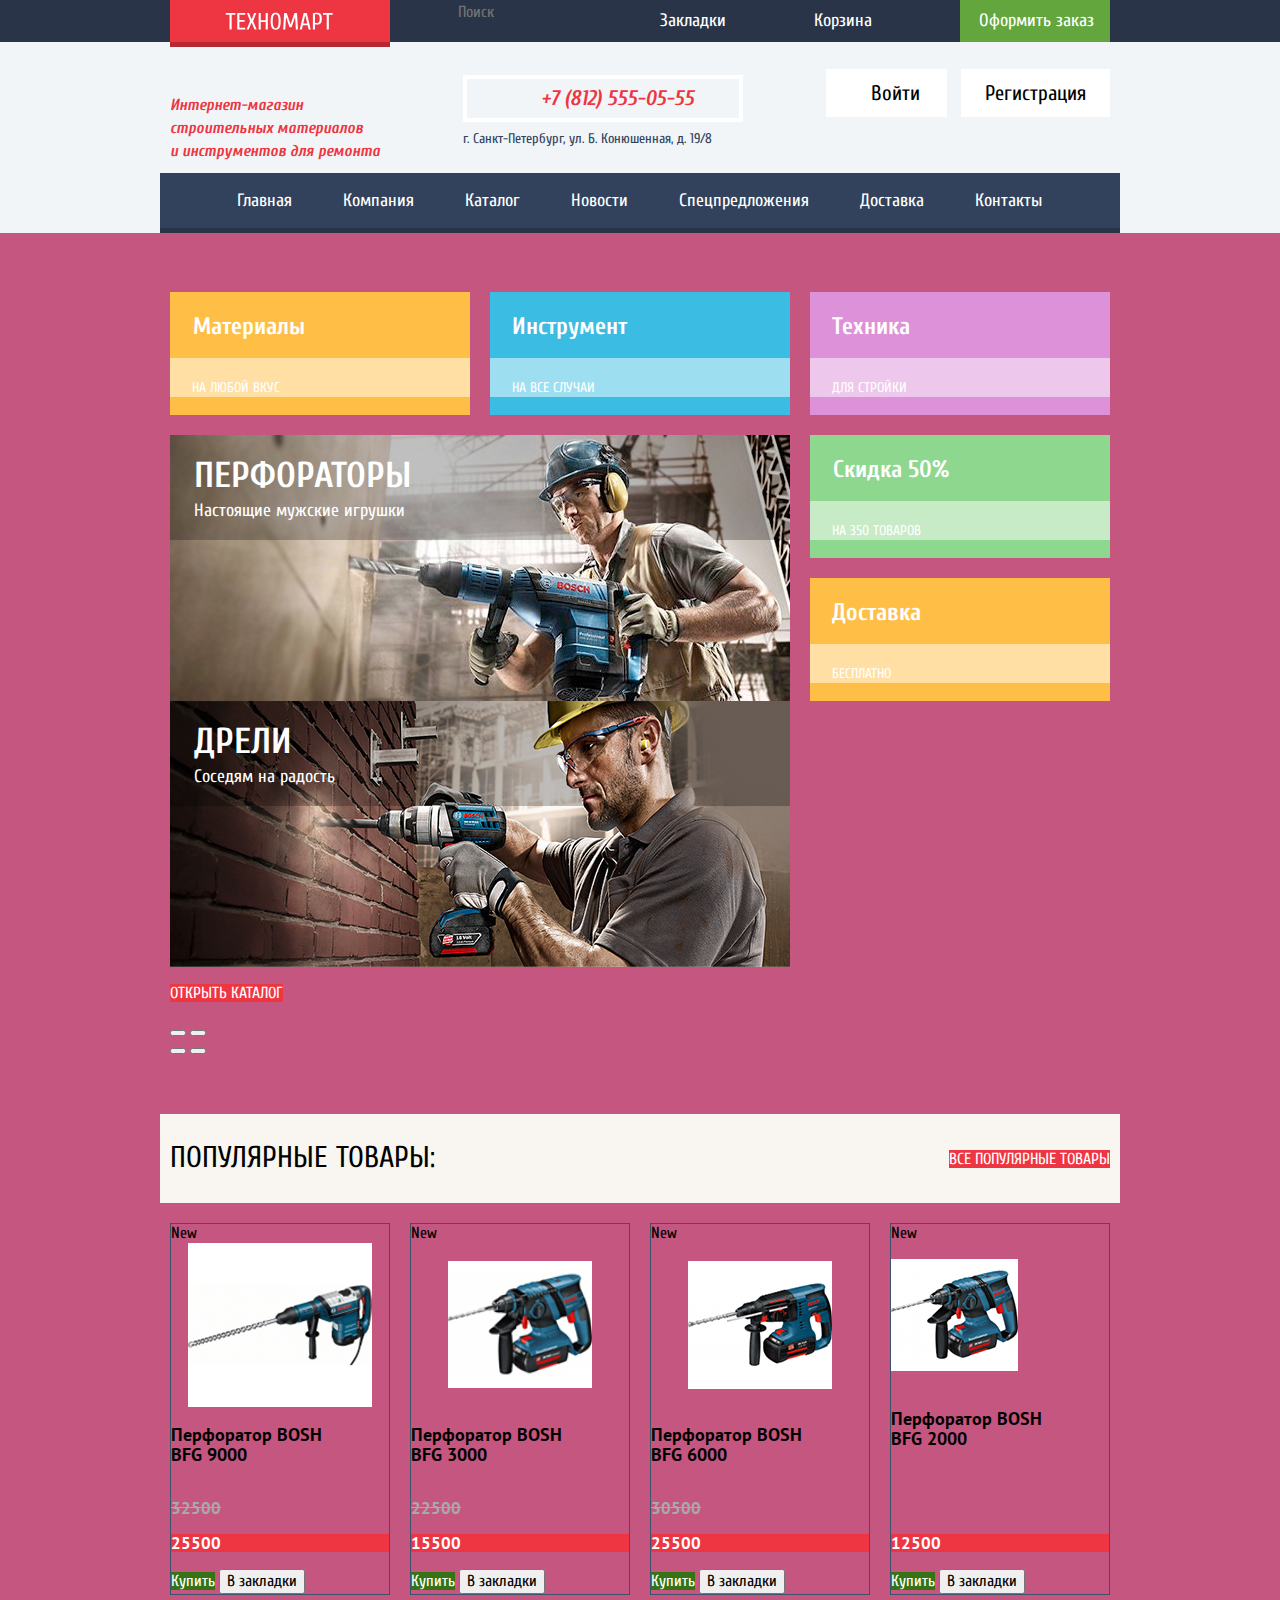
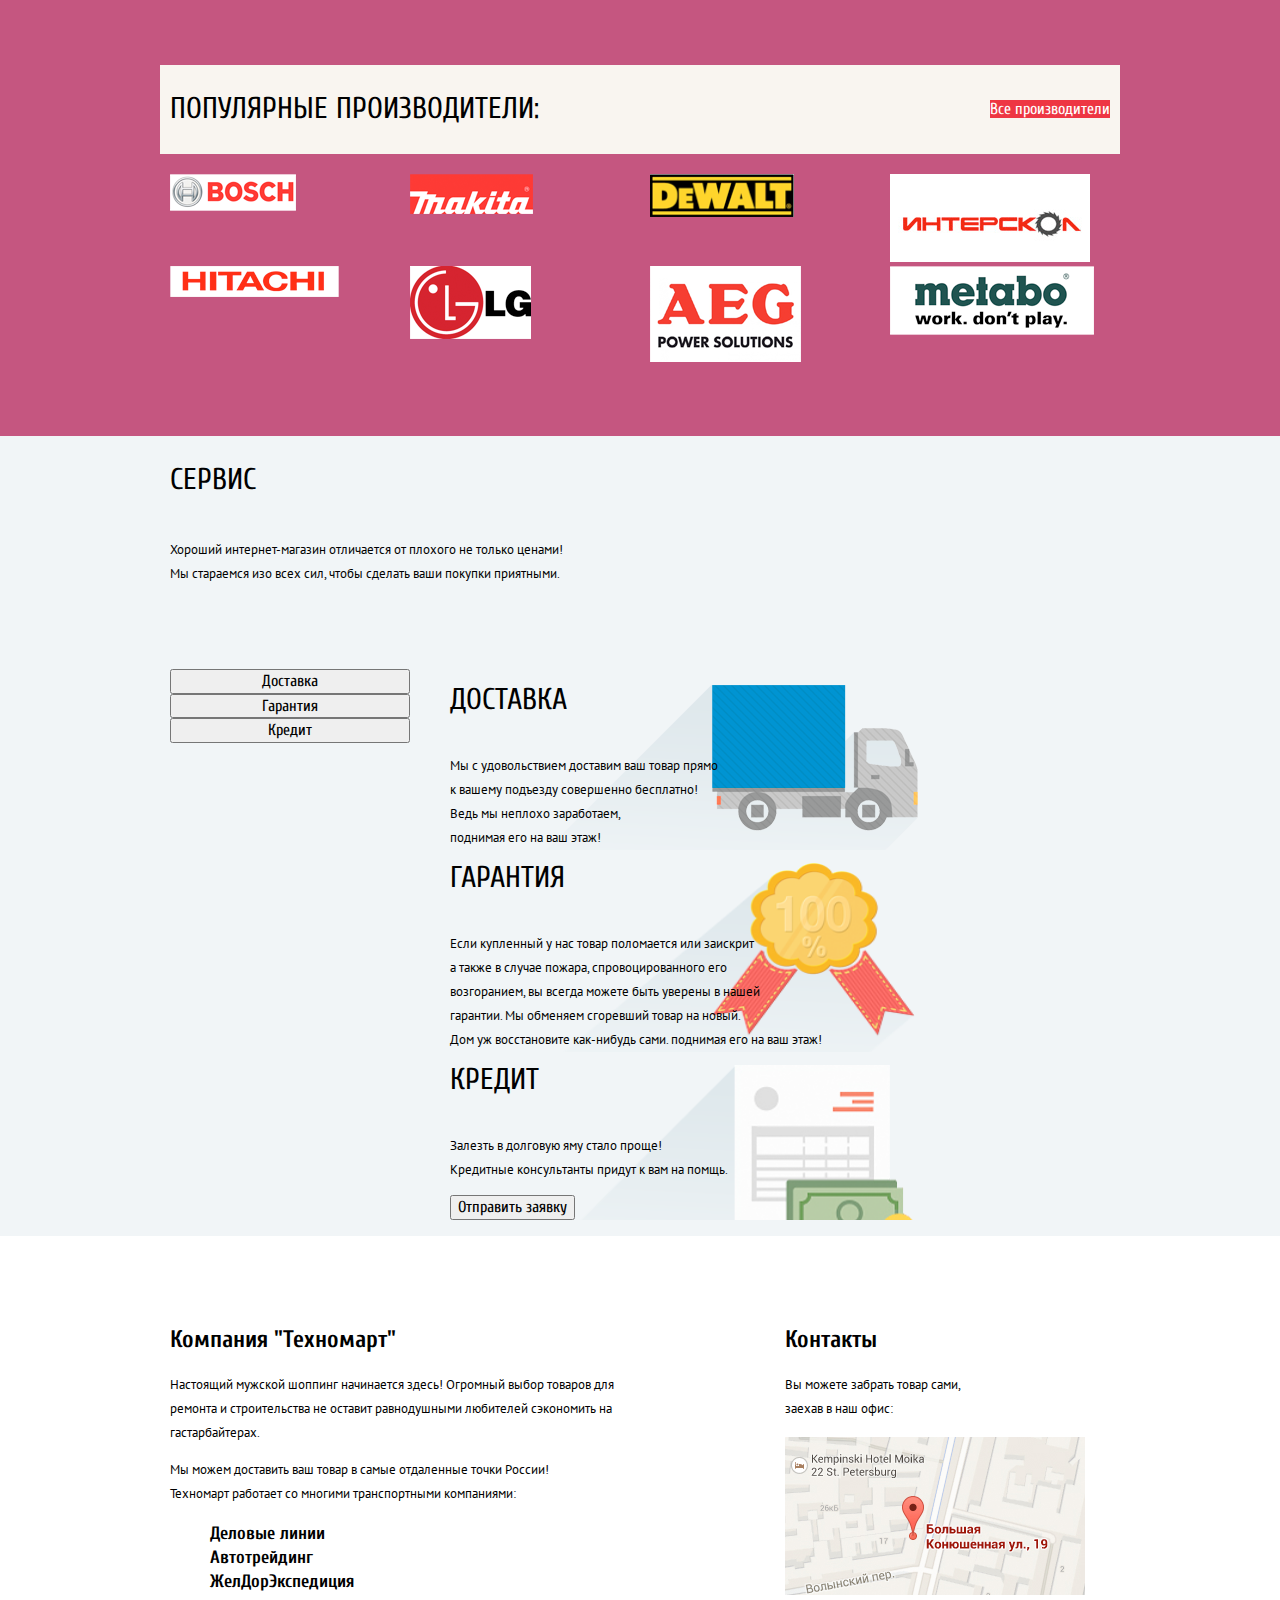
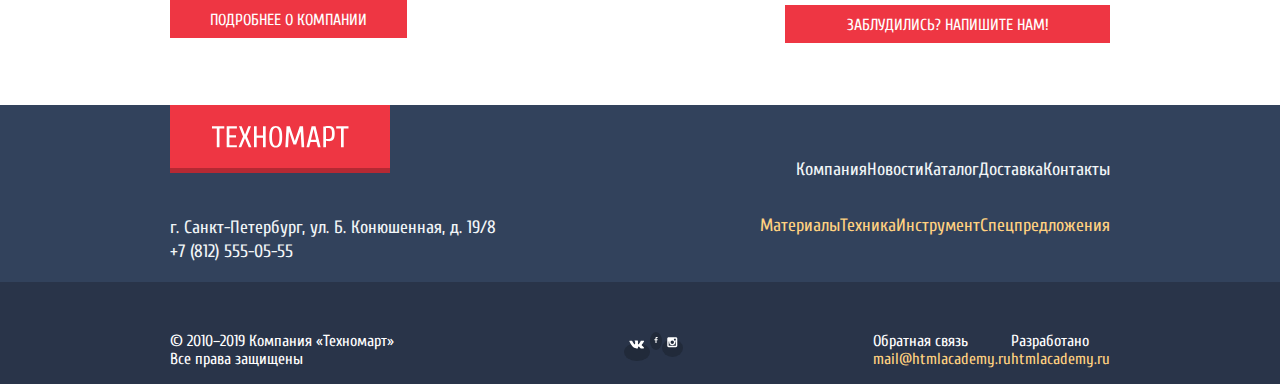
==== index.html @ 989ca75a "сетки 2" ====
<!DOCTYPE html>
<html lang="ru">

<head>
  <meta charset="utf-8">
  <link rel="stylesheet" href="css/normalize.css">
  <link href="https://fonts.googleapis.com/css2?family=PT+Sans:wght@400;700&display=swap" rel="stylesheet">
  <link href="https://fonts.googleapis.com/css2?family=Cuprum:wght@400;700&family=PT+Sans:wght@400;700&display=swap" rel="stylesheet">
  <link rel="stylesheet" href="css/style.css">
  <title>Мой проект: Техномарт</title>
</head>

<body class="page-body">
  <header class="header-block">
    <section class="menutop-header">
      <div class="content inner-menutop-header">
        <a aria-label="Логотип сайта Техномарт">
          <img class="logo-header" src="img/logo-technomart.svg" width="108" height="18" alt="Логотип магазина Техномарт"></a>
        <form class="menutop-search-input" action="https://echo.htmlacademy.ru/" method="post">
          <span class="visually-hidden">Поиск</span>
          <label class="menutop-search" for="search"></label>
          <input type="search" id="search" name="search" placeholder="Поиск">
        </form>
        <div class="labels">
          <a class="menutop-bookmarks" href="">Закладки</a>
          <a class="menutop-backet" href="">Корзина</a>
          <a class="menutop-order" href="">Оформить заказ</a>
        </div>
      </div>
    </section>
    <section class="content">
      <div class="header-middle">
        <h1 class="header-description-index">Интернет-магазин<br>строительных материалов<br> и инструментов для ремонта</h1>
        <address><a class="phone" href="tel:+78125550555">+7 (812) 555-05-55</a>
          <p class="adress">г. Санкт-Петербург, ул. Б. Конюшенная, д. 19/8</p>
        </address>
        <div>
          <a class="login" href="">Войти</a>
          <a class="registration" href="">Регистрация</a>
        </div>
      </div>
    </section>
    <nav class="content back-nav">
      <ul class="list-nav">
        <li><a class="list-nav-index" href="">Главная</a></li>
        <li><a class="list-nav-company" href="">Компания</a></li>
        <li><a class="list-nav-catalog" href="catalog.html">Каталог</a></li>
        <li><a class="list-nav-news" href="">Новости</a></li>
        <li><a class="list-nav-suggest" href="">Спецпредложения</a></li>
        <li><a class="list-nav-delivery" href="">Доставка</a></li>
        <li><a class="list-nav-kontakts" href="">Контакты</a></li>
      </ul>
    </nav>
  </header>
  <main>
    <section class="content promo">
      <h2 class="visually-hidden">Перечень всех услуг</h2>
      <div class="promo-block1">
        <div class="promo-blocks1">
          <article class="article-1">
            <h3 class="promo-items-1">Материалы</h3>
            <p class="promo-items-p"><a class="promo-items-a" href="">На любой вкус</a></p>
          </article>
          <article class="article-2">
            <h3 class="promo-items-2">Инструмент</h3>
            <p class="promo-items-p"><a class="promo-items-a" href="">На все случаи</a></p>
          </article>
        </div>
        <article class="article-slider">
          <ul class="slider-list">
            <li class="index-current-slider">
              <h3 class="slider-promo-items">Перфораторы</h3>
              <p class="list-promo-slider">Настоящие мужские игрушки</p>
              <!-- <img src="img/slider-perforator.jpg" width="620" height="266" alt="Перфораторы"> -->
            </li>
            <li class="index-add-slider">
              <h3 class="slider-promo-items">Дрели</h3>
              <p class="list-promo-slider">Соседям на радость</p>
              <!-- <img src="img/slider-snippet.jpg" width="620" height="266" alt="Дрели"> -->
            </li>
          </ul>
          <p><a class="button-red-catalog" href="catalog.html">Открыть каталог</a></p>
          <div>
            <button type="button" aria-label="Предыдущий слайдер"></button>
            <button type="button" aria-label="Следующий слайдер"></button>
          </div>
          <div>
            <button type="button" aria-label="на предыдущий слайд"></button>
            <button type="button" aria-label="на следующий слайд"></button>
          </div>
        </article>
      </div>
      <div class="promo-block2">
        <article class="article-3">
          <h3 class="promo-items-3">Техника</h3>
          <p class="promo-items-p"><a class="promo-items-a" href="">Для стройки</a></p>
        </article>
        <article class="article-4">
          <h3 class="promo-items-4">Скидка 50%</h3>
          <p class="promo-items-p"><a class="promo-items-a" href="">На 350 товаров</a></p>
        </article>
        <article class="article-5">
          <h3 class="promo-items-5">Доставка</h3>
          <p class="promo-items-p"><a class="promo-items-a" href="">Бесплатно</a></p>
        </article>
      </div>
    </section>
    <section class="bestsellers">
      <header class="content best-block">
        <h2 class="titles-h2">Популярные товары:</h2>
        <a class="button-red-products" href="">Все популярные товары</a>
      </header>
      <div class="best-items">
        <ul class="content best-block-items">
          <li class="items">
            <span>New</span>
            <div class="img-wrap">
              <img src="img/snippet-9000.jpg" width="184" height="164" alt="Перфоратор BOSH BFG 9000">
            </div>
            <h3 class="catalog-items">Перфоратор BOSH<br> BFG 9000</h3>
            <p><del class="del">32500</del></p>
            <p class="price">25500</p>
            <div>
              <a class="button-buy" href="">Купить</a>
              <button class="button-items" type="button">В закладки</button>
            </div>
          </li>
          <li class="items">
            <span>New</span>
            <div class="img-wrap">
              <img src="img/snippet-3000.jpg" width="144" height="128" alt="Перфоратор BOSH BFG 3000">
            </div>
            <h3 class="catalog-items">Перфоратор BOSH<br> BFG 3000</h3>
            <p><del class="del">22500</del></p>
            <p class="price">15500</p>
            <div>
              <a class="button-buy" href="">Купить</a>
              <button class="button-items" type="button">В закладки</button>
            </div>
          </li>
          <li class="items">
            <span>New</span>
            <div class="img-wrap">
              <img src="img/snippet-6000.jpg" width="144" height="128" alt="Перфоратор BOSH BFG 6000">
            </div>
            <h3 class="catalog-items">Перфоратор BOSH<br> BFG 6000</h3>
            <p><del class="del">30500</del></p>
            <p class="price">25500</p>
            <div>
              <a class="button-buy" href="">Купить</a>
              <button class="button-items" type="button">В закладки</button>
            </div>
          </li>
          <li class="items">
            <span>New</span>
            <p><img src="img/snippet-2000.jpg" width="" height="" alt="Перфоратор BOSH BFG 2000"></p>
            <h3 class="catalog-items">Перфоратор BOSH<br> BFG 2000</h3>
            <p class="price">12500</p>
            <div>
              <a class="button-buy" href="">Купить</a>
              <button class="button-items" type="button">В закладки</button>
            </div>
          </li>
        </ul>
      </div>
    </section>
    <section class="Vendors">
      <header class="content best-block">
        <h2 class="titles-h2">Популярные производители:</h2>
        <a class="button-red-standart" href="">Все производители</a>
      </header>
      <ul class="content best-block-items2">
        <li>
          <a href="" aria-label="Производитель bosh"><img src="img/vend_bosh.png" width="126" height="37" alt="Bosh"></a>
        </li>
        <li>
          <a href="" aria-label="Производитель makita"><img src="img/vend_makita.png" width="123" height="40" alt="Makita"></a>
        </li>
        <li>
          <a href="" aria-label="Производитель dewalt"><img src="img/vend_dewalt.png" width="144" height="44" alt="Dewalt"></a>
        </li>
        <li>
          <a href="" aria-label="Производитель Интерскол"><img src="img/vend_interskol.png" width="200" height="88" alt="Интерскол"></a>
        </li>
        <li>
          <a href="" aria-label="Производитель hitachi"><img src="img/vend_hitachi.png" width="169" height="31" alt="Hitachi"></a>
        </li>
        <li>
          <a href="" aria-label="Производитель LG"><img src="img/vend_LG.png" width="121" height="73" alt="Lg"></a>
        </li>
        <li>
          <a href="" aria-label="Производитель aeg"><img src="img/vend_aeg.png" width="151" height="96" alt="Aeg"></a>
        </li>
        <li>
          <a href="" aria-label="Производитель metado"><img src="img/vend_metabo.png" width="204" height="69" alt="Metabo"></a>
        </li>
      </ul>
    </section>
    <section class="serviсe">
      <div class="content service-block">
        <div>
          <h2 class="titles-h2">Сервис</h2>
          <p class="text-about-us">Хороший интернет-магазин отличается от плохого не только ценами!<br>
            Мы стараемся изо всех сил, чтобы сделать ваши покупки приятными.</p>
        </div>
        <div class="serviсe-slider">
          <div class="serviсe-slider-button">
            <button type="button">Доставка</button>
            <button type="button">Гарантия</button>
            <button type="button">Кредит</button>
          </div>
          <ul class="serviсe-block-items">
            <li class="slider-delivery-back">
              <h4 class="titles-h4">Доставка</h4>
              <p class="text-about-us">Мы с удовольствием доставим ваш товар прямо<br>
                к вашему подъезду совершенно бесплатно!<br>
                Ведь мы неплохо заработаем,<br>
                поднимая его на ваш этаж!</p>
            </li>
            <li class="slider-security-back">
              <h4 class="titles-h4">Гарантия</h4>
              <p class="text-about-us">Если купленный у нас товар поломается или заискрит<br>
                а также в случае пожара, спровоцированного его<br>
                возгоранием, вы всегда можете быть уверены в нашей<br>
                гарантии. Мы обменяем сгоревший товар на новый.<br>
                Дом уж восстановите как-нибудь сами.
                поднимая его на ваш этаж!</p>
            </li>
            <li class="slider-loan-back">
              <h4 class="titles-h4">Кредит</h4>
              <p class="text-about-us">Залезть в долговую яму стало проще!<br>
                Кредитные консультанты придут к вам на помщь.</p>
              <button type="button">Отправить заявку</button>
            </li>
          </ul>
        </div>
      </div>
    </section>
    <section class="about-us">
      <div class="content content-about-us">
        <div class="about-us-flex">
          <h2 class="titles h2-1">Компания "Техномарт"</h2>
          <p class="text-about-us">Настоящий мужской шоппинг начинается здесь! Огромный выбор товаров для<br>
            ремонта и строительства не оставит равнодушными любителей сэкономить на<br>гастарбайтерах.</p>
          <p class="text-about-us">Мы можем доставить ваш товар в самые отдаленные точки России!<br>
            Техномарт работает со многими транспортными компаниями:</p>
          <ul>
            <li class="list-about-us"><strong>Деловые линии</strong></li>
            <li class="list-about-us"><strong>Автотрейдинг</strong></li>
            <li class="list-about-us"><strong>ЖелДорЭкспедиция</strong></li>
          </ul>
          <a class="button-red-about" href="">Подробнее о компании</a>
        </div>
        <div class="about-us-flex">
          <h2 class="titles h2-2">Контакты</h2>
          <p class="text-about-us">Вы можете забрать товар сами,<br> заехав в наш офис:</p>
          <p><a href="" aria-label="Карта"><img src="img/index_map1.jpg" width="300" height="158" alt="Карта"></a></p>
          <a class="button-red-kontakt" href="">Заблудились? Напишите нам!</a>
        </div>
      </div>
    </section>
  </main>
  <footer>
    <section class="top-footer-block">
      <div class="content">
        <div class="top-footer-flex">
          <a aria-label="Логотип сайта Техномарт">
            <img class="logo-footer" src="img/logo-technomart.svg" width="138" height="23" alt="Логотип магазина Техномарт"></a>
          <ul class="footer-main">
            <li><a class="list-footer-main" href="">Компания</a></li>
            <li><a class="list-footer-main" href="">Новости</a></li>
            <li><a class="list-footer-main" href="catalog.html">Каталог</a></li>
            <li><a class="list-footer-main" href="">Доставка</a></li>
            <li><a class="list-footer-main" href="">Контакты</a></li>
          </ul>
        </div>
        <div class="top-footer-flex2">
          <address>
            <p class="adress-footer">г. Санкт-Петербург, ул. Б. Конюшенная, д. 19/8<br>
              +7 (812) 555-05-55</p>
          </address>
          <ul class="footer-add">
            <li><a class="list-footer-add" href="">Материалы</a></li>
            <li><a class="list-footer-add" href="">Техника</a></li>
            <li><a class="list-footer-add" href="">Инструмент</a></li>
            <li><a class="list-footer-add" href="">Спецпредложения</a></li>
          </ul>
        </div>
      </div>
    </section>
    <section class="bottom-footer-block">
      <div class="content bottom-footer-block-content">
        <h2 class="visually-hidden">Обратная связь</h2>
        <p class="bottom-footer-company">© 2010–2019 Компания «Техномарт»<br>
          Все права защищены</p>
        <ul class="social">
          <li><a class="social_icon" href="" aria-label="В контакте"><img src="img/social_vk.svg" width="25.05px" height="14.06" alt="vkontate"></a></li>
          <li><a class="social_icon" href="" aria-label="facebook"><img src="img/social_facebook.svg" width="12" height="22" alt="facebook"></a></li>
          <li><a class="social_icon" href="" aria-label="instagram"><img src="img/social_instagram.svg" width="21" height="21" alt="instagram"></a></li>
        </ul>
        <div class="bottom-footer-us">
          <p class="bottom-footer-company">Обратная связь<br>
            <a class="academy" href="">mail@htmlacademy.ru</a>
          </p>
          <p class="bottom-footer-company">Разработано<br>
            <a class="academy" href="https://htmlacademy.ru/intensive/htmlcss">htmlacademy.ru</a>
          </p>
        </div>
      </div>
    </section>
  </footer>
  <section class="popap">
    <h2 class="visually-hidden">Связь с нами</h2>
    <form action="https://echo.htmlacademy.ru" method="post">
      <p>
        <label for="name">Ваше имя:</label>
        <input type="text" name="name" id="name" placeholder="Имя Фамилия" required>
      </p>
      <p>
        <label for="email">Ваш e-mail:</label>
        <input type="email" name="email" id="email" placeholder="email@exaple.com" required>
      </p>
      <p>
        <label for="comment">Текст письма:</label>
      </p>
      <textarea name="comment" id="comment" cols="30" rows="10" placeholder="В свободной форме"></textarea>
      <button class="button-red" type="submit">Отправить</button>
    </form>
    <button type="button" aria-label="Закрыть форму связи.">X</button>
  </section>
  <section class="popap">
    <form action="https://echo.htmlacademy.ru" method="post">
      <h2 class="visually-hidden">Как нас найти</h2>
      <img src="img/big-map.png" width="943" height="449" alt="">
    </form>
    <button type="button" aria-label="Закрыть форму с картой">X</button>
  </section>
</body>

</html>
---- css/style.css ----
:root {
  --Basic-red: #EE3643;
  --Basic-darkred: #BA2732;
  --Special-blue: #3BBCE3;
  --Special-lilac: #DC91D8;
  --Basic-greenborder: #63A63E;
  /* кнопка закладка */
  --Special-green: #5FBB2D;
  --Basic-greenklick: #518534;
  --Special-greenlight: #8ED78F;
  --button-buy-static: #367315;
  --Basic-grey: #3D546F;
  --Basic-backgroundheader: #293449;
  --Basic-backgroundklick: #161D29;
  --Basic-fontcolor: #32425C;
  --back-nav-active: #1D2739;
  /* основная подлоэка под меню+фон футер */
  --Basic-black: #000000;
  --Basic-soft-grey: #C5C5C5;
  --Basic-delcolor: #A9A9A9;
  --Basic-middle-grey: #B5B5B5;
  --Special-lightgrey: #EAEAEA;
  --Basic-background: #F1F5F7;
  /* текст ссылок в футере */
  --Basic-white: #ffffff;
  --Special-ylellow: #FFBF47;
  --Special-yellowlight: #FFD180;
  --Basic-bg-soshial-start: #212A3A;
  --hover-textwhite: rgba(255, 255, 255, 0.5);
  --best-block: #F9F5F0;
  --basic-colorfilter: #F7F3EC;

}

/* Global -----------------------------------------------*/

body {
  margin: 0 auto;
  padding: 0;
  font-family: "Cuprum", Arial, sans-serif;
  font-weight: 400;
  background-color: #c55680;
}

a {
  text-decoration: none;
  color: var(--Basic-white);
}

img {
  max-width: 100%;
  height: auto;
}


.page-body {
  display: grid;
  min-height: 100%;
  grid-template-rows: min-content 1fr min-content;
  align-content: start;
}

.visually-hidden {
  position: absolute;
  width: 1px;
  height: 1px;
  margin: -1px;
  border: 0;
  padding: 0;
  clip: rect(0 0 0 0);
  overflow: hidden;
}

/* *,
*::before,
*::after {
  box-sizing: border-box;
} */

.content {
  width: 940px;
  padding: 0 10px;
  margin: 0 auto;
}

.popap {
  display: none
}

/* Header ----------------------------------------*/

.profile-catalog {
  display: flex;
  flex-direction: column;
  align-items: center;
  flex-shrink: 0;
  margin-top: 3px;
}

.menutop-header {
  background-color: var(--Basic-backgroundheader);
  color: var(--Basic-white);
}

.inner-menutop-header {
  display: flex;
  flex-wrap: wrap;
  justify-content: space-between;

}

.header-middle {
  display: flex;
  flex-wrap: wrap;
  justify-content: space-between;
  align-items: start;
  padding-top: 41px;
}

.cabinet {
  display: flex;
  justify-content: space-between;
}

.header-block {
  background-color: var(--Basic-background);
}

.logo-header {
  position: absolute;
  padding-top: 12px;
  padding-bottom: 17px;
  padding-left: 55px;
  padding-right: 57px;
  text-align: center;
  background-color: var(--Basic-red);
  box-shadow: inset 0px -5px 0px rgba(0, 0, 0, 0.24);
}

.logo-header:hover,
.logo-header:focus {
  background-color: var(--Basic-red);
}

.logo-header:active {
  background-color: var(--Basic-darkred);
}


.labels {
  display: flex;
  justify-content: space-between;
  align-items: center;
  min-width: 450px;
}

.menutop-search,
.menutop-bookmarks,
.menutop-backet,
.menutop-order {
  position: relative;
  font-family: Cuprum;
  font-style: normal;
  font-weight: normal;
  font-size: 18px;
  line-height: 24px;
}

.menutop-search,
.menutop-bookmarks,
.menutop-backet {
  flex-grow: 1;
}

.menutop-order {
  background-color: var(--Basic-greenborder);
  padding-top: 9px;
  padding-bottom: 9px;
  padding-left: 19px;
  padding-right: 16px;
}

.menutop-order:focus,
.menutop-order:hover {
  background-color: var(--Special-green);
}

.menutop-bookmarks:active,
.menutop-backet:active,
.menutop-order:active {
  color: var(--hover-textwhite);
  /*  color: rgba(255, 255, 255, 0.5); */
}

.menutop-bookmarks:active,
.menutop-backet:active {
  display: inline-block;
  padding-top: 9px;
  padding-bottom: 9px;
  padding-left: 19px;
  padding-right: 16px;
}

.menutop-search-input input {
  flex-grow: 1;
  margin-left: 240px;
  background-color: transparent;
  border: none;
  color: var(--Basic-white);

}

.menutop-search-input input:focus {
  color: var(--Basic-black);
  background-color: var(---Basic-white);
}

.menutop-bookmarks:active,
.menutop-backet:active {
  background-color: var(--Basic-backgroundklick);
}

.menutop-order:active {
  background-color: var(--Basic-greenborder);
  padding-top: 9px;
  padding-bottom: 9px;
  padding-left: 19px;
  padding-right: 16px;
}

.header-description-index {
  font-family: Cuprum;
  font-style: italic;
  font-weight: 400px;
  font-size: 16px;
  line-height: 23px;
  color: var(--Basic-red);
}

.header-description-catalog {
  font-family: Cuprum;
  font-style: italic;
  font-weight: 400px;
  font-size: 16px;
  line-height: 23px;
  color: var(--Basic-red);

}

.catalog-description {
  font-style: italic;
  font-weight: 400;
  font-size: 16px;
  line-height: 23px;
  color: var(--Basic-red);

}

.phone {
  font-weight: 700;
  font-size: 21px;
  line-height: 30px;
  background-color: transparent;
  padding-left: 74px;
  padding-right: 45px;
  padding-top: 7px;
  padding-bottom: 8px;

  color: var(--Basic-red);
  border: 4px solid var(--Basic-white);
}


.adress {
  font-family: Cuprum;
  font-style: normal;
  font-weight: 400px;
  font-size: 14px;
  line-height: 24px;

  color: var(--Basic-fontcolor);

}

.login {
  padding-left: 45px;
  padding-right: 27px;
  padding-top: 12px;
  padding-bottom: 12px;
  margin-right: 10px;
}

.registration {
  padding-left: 24px;
  padding-right: 24px;
  padding-top: 12px;
  padding-bottom: 12px;
}

.login,
.registration {
  font-family: Cuprum;
  font-weight: normal;
  font-size: 21px;
  line-height: 21px;
  text-align: center;
  color: var(--Basic-black);
  background-color: var(--Basic-white);
  margin-bottom: 67px;
}

.login:hover,
.registration:hover {
  color: var(--Basic-red);
}

.login:active,
.registration:active {
  color: var(--Basic-soft-grey);
}

/* -----------Catalog */

.catalog-main-content {
  display: flex;
  margin-bottom: 69px;
  margin-top: 20px;
}

.filter-block {
  margin-right: 20px;
}

.sort-block {
  background-color: var(--basic-colorfilter);
  display: flex;
  justify-content: space-between;
  width: 700px;
  height: 38px;
  align-items: baseline;
  margin-bottom: 28px;
}

.sort-up-down {
  list-style: none;
  display: flex;
}

.filter-title {
  background-color: var(--basic-colorfilter);
  padding-bottom: 10px;
  padding-left: 18px;
  padding-right: 151px;
  margin-bottom: 14px;
  padding-top: 10px;
  margin-right: 21px;
}

.list-sort {
  font-family: PT Sans;
  font-style: normal;
  font-weight: normal;
  font-size: 13px;
  line-height: 18px;
  margin: 0px;
}

.menutop-user {
  color: var(--Basic-black);
  font-style: normal;
  font-weight: normal;
  font-size: 21px;
  line-height: 21px;
  background-color: var(--Basic-white);
  padding-left: 56px;
  padding-right: 57px;
  padding-top: 12px;
  padding-bottom: 12px;
  margin-bottom: 3px;
}

.menutop-myprofile {

  font-style: normal;
  font-weight: normal;
  font-size: 16px;
  line-height: 18px;
  color: var(--Basic-fontcolor);
  padding-bottom: 42px;
}

.equipment {
  background-color: var(--Basic-background);
}

.equipment-content {
  font-family: PT Sans;
  font-style: normal;
  font-weight: normal;
  font-size: 13px;
  line-height: 24px;
  padding-bottom: 69px;
  margin-bottom: 0px;
}

/* ---------------------------- */
.min-nav {
  display: flex;
  align-items: center;
  padding-bottom: 16px;
}

.back-nav {
  background-color: var(--Basic-fontcolor);
  box-shadow: inset 0px -5px 0px var(--Basic-backgroundheader);
  /*  margin-left: 130px;
 margin-right: 130px;
 margin-bottom: 60px; */
}

.list-nav {
  font-family: Cuprum;
  font-style: normal;
  font-weight: normal;
  font-size: 18px;
  line-height: 24px;
  margin: 0px;
  list-style: none;
  color: var(--Basic-white);
  text-decoration: none;
  display: flex;
  flex-wrap: wrap;


}

.list-nav a {
  padding-left: 27px;
  padding-right: 24px;
  padding-top: 16px;
  padding-bottom: 20px;
  display: block;
}

.list-nav-index:focus,
.list-nav-index:hover,
.list-nav-company:focus,
.list-nav-company:hover,
.list-nav-catalog:focus,
.list-nav-catalog:hover,
.list-nav-news:focus,
.list-nav-news:hover,
.list-nav-suggest:focus,
.list-nav-suggest:hover,
.list-nav-delivery:focus,
.list-nav-delivery:hover,
.list-nav-kontakts:focus,
.list-nav-kontakts:hover {
  background-color: var(--Basic-backgroundheader);
}

.list-nav-index:active,
.list-nav-company:active,
.list-nav-catalog:active,
.list-nav-news:active,
.list-nav-suggest:active,
.list-nav-delivery:active,
.list-nav-kontakts:active {
  background-color: var(--back-nav-active);
  color: var(--hover-textwhite);
}



/* Block main ------------------------------------------------*/

.main-block {
  background-color: var(--Basic-white);
}

/*--------------- Index */
.promo {
  padding-top: 59px;
  padding-bottom: 59px;
  display: flex;
  justify-content: space-between;

  /* grid-row-start: 3;
     grid-column-start: 1;
     grid-column-end: 3; */
}

/* Флекс главного контента и слайдер */
.promo-block1 {
  width: 620px;
  display: flex;
  flex-direction: column;
}

.promo-block2 {
  width: 300px;
  display: flex;
  flex-direction: column;
}

.promo-blocks1 {
  display: flex;
  justify-content: space-between;
}

.slider-list p {
  margin: 0;
}

/* 
-------------------------------------- */

.promo-items-1,
.promo-items-2,
.promo-items-3,
.promo-items-4,
.promo-items-5 {
  font-style: normal;
  font-weight: bold;
  font-size: 24px;
  line-height: 30px;
  color: var(--Basic-white);

}

.items {
  border: 1px solid var(--Basic-grey);
}

/* .pic1,
.pic2,
.pic3 {
  margin-right: 20px;
} */

/* .best-items {
  display: grid;
  width: 940px;
  height: 220px;
  grid-template-columns: 1fr 1fr 1fr 1fr 1fr;
  column-gap: 20px:
} */

.article-1,
.article-2,
.article-3,
.article-4,
.article-5 {
  width: 300px;
  height: 123px;
}

.article-1,
.article-5 {
  background-color: var(--Special-ylellow);
}

.article-2 {
  background-color: var(--Special-blue);
}

.article-3 {
  background-color: var(--Special-lilac);
}

.article-4 {
  background-color: var(--Special-greenlight);
}

.article-3,
.article-4 {
  margin-bottom: 20px;
}

.promo-items-1 {
  padding-left: 23px;
  padding-top: 20px;
  margin: 0px;
}

.promo-items-2 {
  padding-left: 22px;
  padding-top: 20px;
  margin: 0px;
}

.promo-items-3 {
  padding-left: 22px;
  padding-top: 20px;
  margin: 0px;
}

.promo-items-4 {
  padding-left: 23px;
  padding-top: 20px;
  margin: 0px;
}

.promo-items-5 {
  padding-left: 22px;
  padding-top: 20px;
  margin: 0px;
}

.promo-items-p {
  background-color: var(--hover-textwhite);
  padding-left: 22px;
  padding-top: 20px;
}

.promo-items-a {
  color: var(--Basic-white);
  font-style: normal;
  font-weight: normal;
  font-size: 14px;
  line-height: 18px;
  text-align: center;
  text-transform: uppercase;
}

/* Slider */

.slider-list {
  list-style: none;
  margin-top: 20px;
  padding: 0px;
}

/* .slider-list img {
  width: 620px;
  height: 266px;
}
 */
.slider-promo-items {
  font-style: normal;
  font-weight: bold;
  font-size: 36px;
  line-height: 36px;
  color: var(--Basic-white);
  text-transform: uppercase;
  padding-left: 24px;
  margin-top: 0px;
  margin-left: 0px;
  margin-right: 0px;
  margin-bottom: 5px;
  padding-top: 23px;
}

.list-promo-slider {
  /* font-family: Cuprum; */
  font-style: normal;
  font-weight: normal;
  color: var(--Basic-white);
  font-size: 18px;
  line-height: 24px;
  padding-left: 24px;
}

/* Bestseelers */

.best-block-items {
  list-style: none;
  display: flex;
  column-gap: 20px;
  margin-top: 20px;
  margin-bottom: 70px;
}

.best-block-items li {
  flex-basis: 25%;
  display: flex;
  flex-direction: column;
}

.best-block-items .img-wrap {
  height: 164px;
  display: flex;
  align-items: center;
  justify-content: center;
}

.best-block-items2 {
  list-style: none;
  display: grid;
  grid-template-columns: 1fr 1fr 1fr 1fr;
  column-gap: 20px;
  margin-top: 20px;
  margin-bottom: 70px;
}

.index-current-slider {
  position: relative;
  width: 620px;
  height: 266px;
  background-image: url("../img/slider-perforator.jpg");
  /* background-position: 620px 266px; */
  background-repeat: no-repeat;
  z-index: 1;
}

.index-add-slider {
  width: 620px;
  height: 266px;
  background-image: url("../img/slider-snippet.jpg");
  background-repeat: no-repeat;
  z-index: 2;
}

.best-block-items-catalog {
  list-style: none;
  display: grid;
  width: 700px;
  grid-template-columns: 1fr 1fr 1fr;
  column-gap: 20px;
  margin-bottom: 40px;
  align-items: flex-end;
}

.best-block-items-catalog li {
  border: 1px solid var(--Basic-grey);
}

.best-block {
  background-color: var(--best-block);
  display: flex;
  justify-content: space-between;
  align-items: center;
  height: 89px;



}

/* ------------Catalog! */

.menu-list-catalog {
  font-family: PT Sans;
  font-style: normal;
  font-weight: normal;
  font-size: 13px;
  line-height: 18px;
  color: var(--Basic-black);
}

catalog-main-items {}

.catalog-products-puncher {
  font-style: normal;
  font-weight: normal;
  font-size: 30px;
  line-height: 30px;
  text-transform: uppercase;
  background-color: var(--Basic-background);
  padding-left: 29px;
  padding-top: 29px;
  padding-bottom: 30px;
}

.catalog-items {
  font-family: PT Sans;
  font-style: normal;
  font-weight: bold;
  font-size: 18px;
  line-height: 20px;
}

.del {
  color: var(--Basic-delcolor);
  font-family: PT Sans;
  font-style: normal;
  font-weight: bold;
  font-size: 17px;
  line-height: 18px;
  text-transform: uppercase;
  text-align: center;
}

.best-block-items .price {
  margin-top: auto;
}

.price {
  font-family: PT Sans;
  font-style: normal;
  font-weight: bold;
  font-size: 17px;
  line-height: 18px;
  text-transform: uppercase;
  color: var(--Basic-white);
  background-color: var(--Basic-red);
}



/* Filter! */
.filter-kind {
  font-family: PT Sans;
  font-style: normal;
  font-weight: bold;
  font-size: 17px;
  line-height: 30px;
  text-transform: uppercase;
  color: var(--Basic-black);
}

.filter {
  padding: 0;
  margin: 0;
  border: 0px none;
}

.filter-items {
  font-family: PT Sans;
  font-style: normal;
  font-weight: normal;
  font-size: 15px;
  line-height: 19px;
  text-transform: uppercase;
}


/* Service */

.service p {
  margin: 0px;
}

.serviсe-block-items {
  list-style: none;
  width: 619px;
}

.serviсe-slider {
  margin-top: 70px;
  display: flex;
}

.serviсe-slider-button {
  width: 240px;
  display: flex;
  flex-direction: column;
}

.slider-delivery-back {
  background-image: url("../img/delivery.png");
  background-size: 468px 261px;
}

.slider-security-back {
  background-image: url("../img/security.png");
  background-size: 465px 285px;
}

.slider-loan-back {
  background-image: url("../img/loan.png");
  background-size: 466px 285px;
}

.slider-delivery-back,
.slider-security-back,
.slider-loan-back {
  background-repeat: no-repeat;
  margin-right: 0px;
  padding-right: 0px;
}



/* Блок перед footer-om -------------------------------------*/

.titles-h2,
.titles-h4 {
  font-family: Cuprum;
  font-style: normal;
  font-weight: normal;
  font-size: 30px;
  line-height: 30px;
  margin: 0px;
  text-transform: uppercase;
}

.titles-h2 {
  padding-top: 29px;
  padding-bottom: 30px;

}

.titles-h4 {
  padding-bottom: 26px;
  padding-right: 14px;
}

.about-us {
  background-color: var(--Basic-white);
}

.content-about-us {
  display: flex;
  justify-content: space-between;
  padding-top: 70px;
  padding-bottom: 70px
}


.text-about-us {
  font-family: PT Sans;
  font-style: normal;
  font-weight: normal;
  font-size: 13px;
  line-height: 24px;
}

.list-about-us {
  font-family: Cuprum;
  font-style: normal;
  font-weight: normal;
  font-size: 18px;
  line-height: 24px;
  list-style: none;
  margin: 0px;

}

/* ----------------Settings buttons */

.button-red-catalog,
.button-red-products,
.button-red-vends,
.button-red-about,
.button-red-kontakt {
  font-family: Cuprum, Arial, sans-serif;
  text-align: center;
  background-color: var(--Basic-red);
  color: var(--Basic-white);
  vertical-align: middle;
  text-transform: uppercase;
  border: none;
}

.button-red-catalog:active,
.button-red-products:active,
.button-red-vends:active,
.button-red-about:active,
.button-red-kontakt:active {
  background-color: var(--Basic-darkred);
}

.button-red-about {
  padding-left: 39.71px;
  padding-right: 40.29px;
  padding-top: 11px;
  padding-bottom: 9px;
}

.button-red-kontakt {
  padding-left: 61.88px;
  padding-right: 61.13px;
  padding-top: 11px;
  padding-bottom: 9px;
}

.button-red-standart {
  background-color: var(--Basic-red);
}

.button-buy {
  background-color: var(--button-buy-static);
}


/* Service */

.serviсe {
  background-color: var(--Basic-background);
}

.service-block {
  display: flex;
  flex-direction: column;
  justify-content: space-between;
}

.service p {
  margin: 0px;
}

/* Block footer -------------------------------*/

/* top- footer-block */
.logo-footer {
  background: var(--Basic-red);
  box-shadow: inset 0px -5px 0px rgba(0, 0, 0, 0.24);
  padding-left: 41px;
  padding-right: 41px;
  padding-top: 20px;
  padding-bottom: 25px;
}

.footer-add,
.footer-main,
.social {
  list-style: none;
  display: flex;
  flex-wrap: wrap;
  justify-content: center;
}

.footer-main {
  padding-top: 37px;
}

.academy {
  color: var(--Special-yellowlight);
}

/* .social {
  display: flex;
  justify-content: center;
  align-items: center;
  width: 41px;
  min-height: 41px;

} */

.list-footer-main,
.list-footer-add {
  font-family: Cuprum;
  font-style: normal;
  font-weight: normal;
  font-size: 18px;
  line-height: 24px;
}

.list-footer-add {
  color: var(--Special-yellowlight);
}

.list-footer-main {
  color: var(--Basic-background);
}

.list-footer-main:focus,
.list-footer-main:hover,
.list-footer-add:focus,
.list-footer-add:hover {
  text-decoration-line: underline;
}

.adress-footer {
  color: var(--Basic-background);
  font-family: Cuprum;
  font-style: normal;
  font-weight: normal;
  font-size: 18px;
  line-height: 24px;
}

.top-footer-flex,
.top-footer-flex2 {
  justify-content: space-between;
  display: flex;
  flex-wrap: wrap;
}

.top-footer-block {
  background-color: var(--Basic-fontcolor);
}

/* Bottom footer block ---------------------------------------*/

.bottom-footer-block {
  background-color: var(--Basic-backgroundheader);
  color: var(--Basic-white);
}

.bottom-footer-block-content {
  display: flex;
  justify-content: space-between;
  padding-top: 34px;
  padding- bottom: 34px;

}



.bottom-footer-company {
  font-family: Cuprum;
  font-style: normal;
  font-weight: normal;
  font-size: 16px;
  line-height: 18px;
  padding: 0px;
}

.bottom-footer-us {
  display: flex;
  padding: 0px;
}

.social_icon {
  list-style: none;
  width: 100px;
  height: 100px;
  background: var(--Basic-bg-soshial-start);
  border-radius: 50%;
  padding: 0px;
}

/* ------------------------------------------------ */
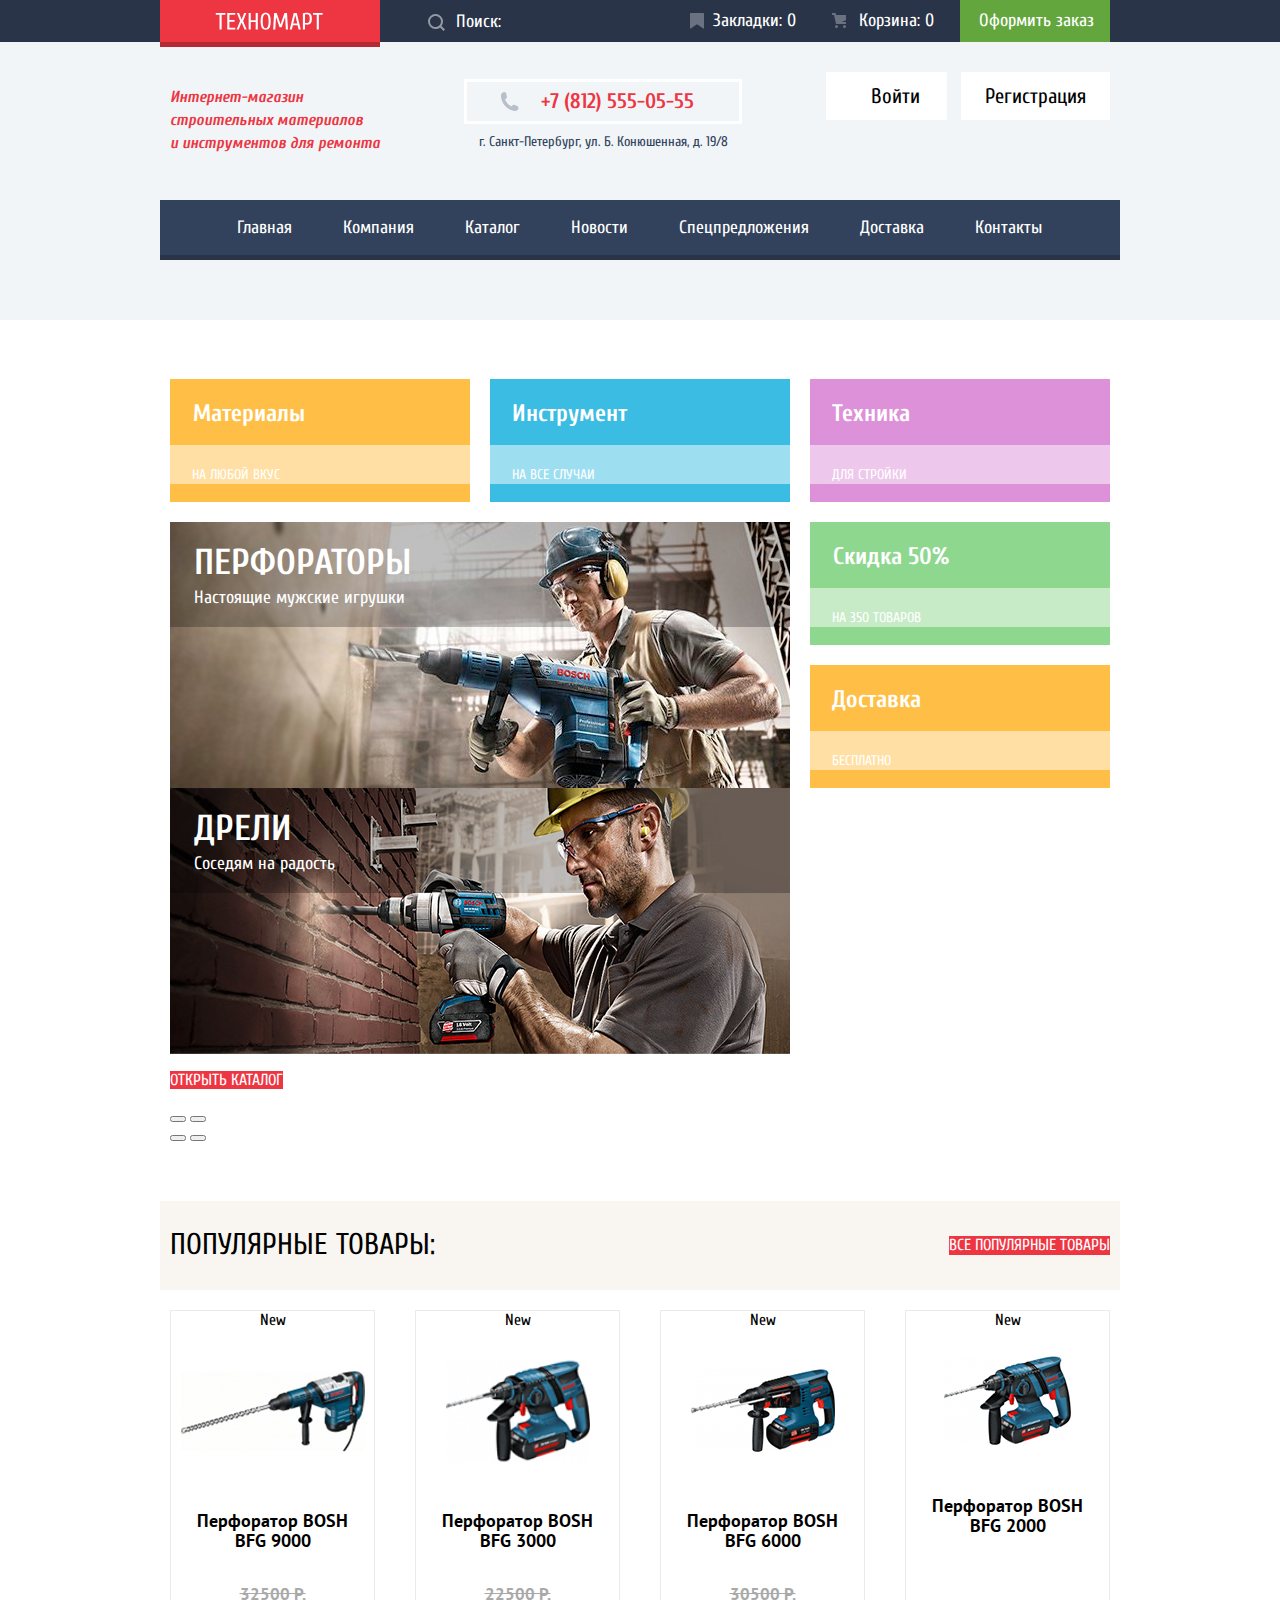
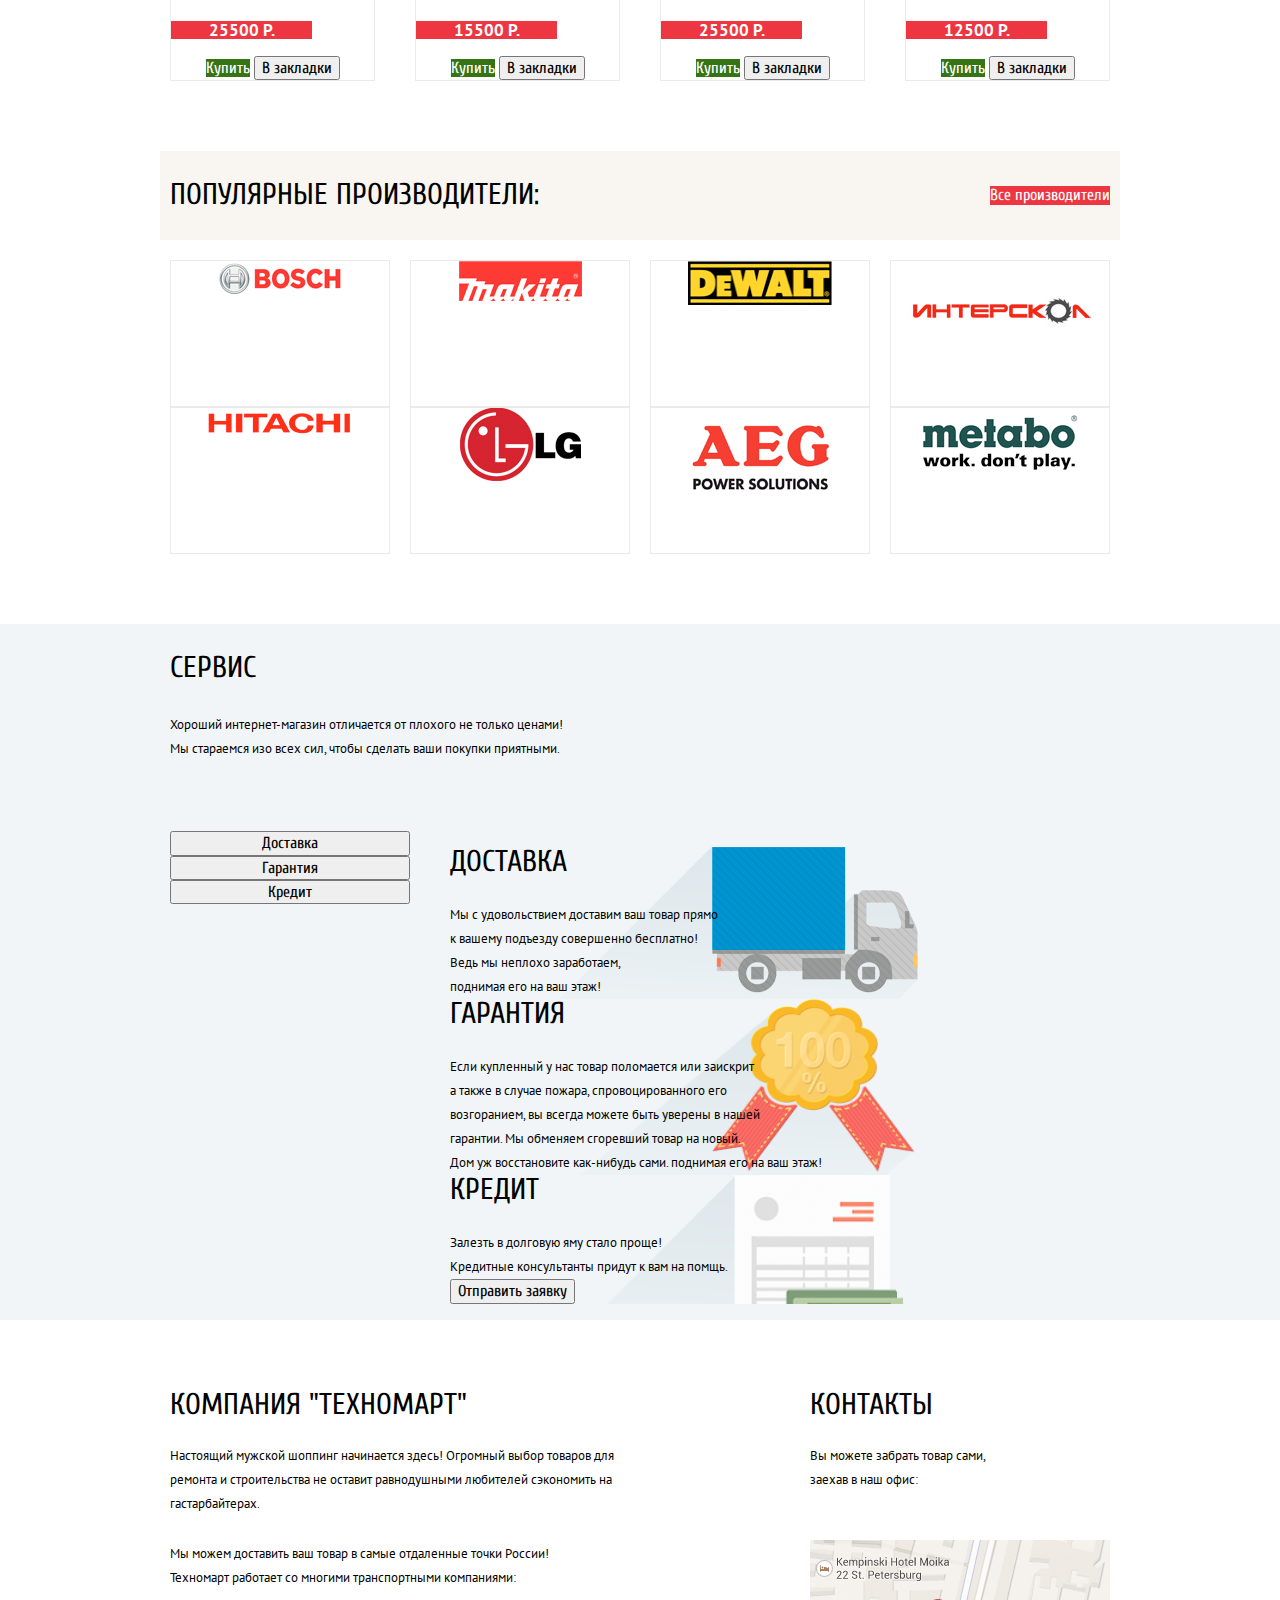
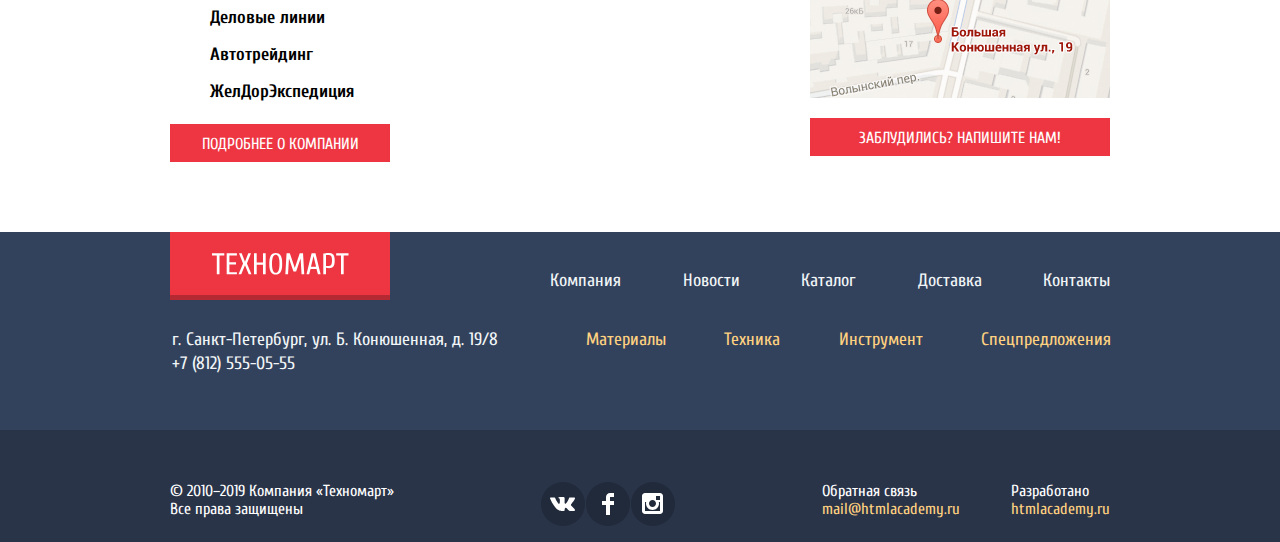
==== commit edaa7742: "Задание 7.1" ====
--- a/index.html
+++ b/index.html
@@ -16,14 +16,16 @@
       <div class="content inner-menutop-header">
         <a aria-label="Логотип сайта Техномарт">
           <img class="logo-header" src="img/logo-technomart.svg" width="108" height="18" alt="Логотип магазина Техномарт"></a>
-        <form class="menutop-search-input" action="https://echo.htmlacademy.ru/" method="post">
+        <form class="menutop-search" action="https://echo.htmlacademy.ru/" method="post">
           <span class="visually-hidden">Поиск</span>
-          <label class="menutop-search" for="search"></label>
-          <input type="search" id="search" name="search" placeholder="Поиск">
+          <label class="search" for="search"></label>
+          <svg xmlns="http://www.w3.org/2000/svg" width="17" height="17" viewBox="0 0 17 17">
+            <path d="M17 15.586l-3.542-3.542A7.465 7.465 0 0 0 15 7.5 7.5 7.5 0 1 0 7.5 15c1.71 0 3.282-.579 4.544-1.542L15.586 17 17 15.586zM2 7.5C2 4.467 4.467 2 7.5 2 10.532 2 13 4.467 13 7.5c0 3.032-2.468 5.5-5.5 5.5A5.506 5.506 0 0 1 2 7.5z" fill="rgba(255,255,255,0.5)" /></svg>
+          <input class="rr" type="search" id="search" name="search" placeholder="Поиск:">
         </form>
         <div class="labels">
-          <a class="menutop-bookmarks" href="">Закладки</a>
-          <a class="menutop-backet" href="">Корзина</a>
+          <a class="menutop-bookmarks" href="">Закладки: 0</a>
+          <a class="menutop-backet" href="">Корзина: 0</a>
           <a class="menutop-order" href="">Оформить заказ</a>
         </div>
       </div>
@@ -34,7 +36,7 @@
         <address><a class="phone" href="tel:+78125550555">+7 (812) 555-05-55</a>
           <p class="adress">г. Санкт-Петербург, ул. Б. Конюшенная, д. 19/8</p>
         </address>
-        <div>
+        <div class="enter">
           <a class="login" href="">Войти</a>
           <a class="registration" href="">Регистрация</a>
         </div>
@@ -118,8 +120,8 @@
               <img src="img/snippet-9000.jpg" width="184" height="164" alt="Перфоратор BOSH BFG 9000">
             </div>
             <h3 class="catalog-items">Перфоратор BOSH<br> BFG 9000</h3>
-            <p><del class="del">32500</del></p>
-            <p class="price">25500</p>
+            <p><del class="del">32500 р.</del></p>
+            <p class="price">25500 р.</p>
             <div>
               <a class="button-buy" href="">Купить</a>
               <button class="button-items" type="button">В закладки</button>
@@ -131,8 +133,8 @@
               <img src="img/snippet-3000.jpg" width="144" height="128" alt="Перфоратор BOSH BFG 3000">
             </div>
             <h3 class="catalog-items">Перфоратор BOSH<br> BFG 3000</h3>
-            <p><del class="del">22500</del></p>
-            <p class="price">15500</p>
+            <p><del class="del">22500 р.</del></p>
+            <p class="price">15500 р.</p>
             <div>
               <a class="button-buy" href="">Купить</a>
               <button class="button-items" type="button">В закладки</button>
@@ -144,8 +146,8 @@
               <img src="img/snippet-6000.jpg" width="144" height="128" alt="Перфоратор BOSH BFG 6000">
             </div>
             <h3 class="catalog-items">Перфоратор BOSH<br> BFG 6000</h3>
-            <p><del class="del">30500</del></p>
-            <p class="price">25500</p>
+            <p><del class="del">30500 р.</del></p>
+            <p class="price">25500 р.</p>
             <div>
               <a class="button-buy" href="">Купить</a>
               <button class="button-items" type="button">В закладки</button>
@@ -155,7 +157,7 @@
             <span>New</span>
             <p><img src="img/snippet-2000.jpg" width="" height="" alt="Перфоратор BOSH BFG 2000"></p>
             <h3 class="catalog-items">Перфоратор BOSH<br> BFG 2000</h3>
-            <p class="price">12500</p>
+            <p class="price">12500 р.</p>
             <div>
               <a class="button-buy" href="">Купить</a>
               <button class="button-items" type="button">В закладки</button>
@@ -239,10 +241,10 @@
     <section class="about-us">
       <div class="content content-about-us">
         <div class="about-us-flex">
-          <h2 class="titles h2-1">Компания "Техномарт"</h2>
-          <p class="text-about-us">Настоящий мужской шоппинг начинается здесь! Огромный выбор товаров для<br>
+          <h2>Компания "Техномарт"</h2>
+          <p class="text-about-us1">Настоящий мужской шоппинг начинается здесь! Огромный выбор товаров для<br>
             ремонта и строительства не оставит равнодушными любителей сэкономить на<br>гастарбайтерах.</p>
-          <p class="text-about-us">Мы можем доставить ваш товар в самые отдаленные точки России!<br>
+          <p class="text-about-us2">Мы можем доставить ваш товар в самые отдаленные точки России!<br>
             Техномарт работает со многими транспортными компаниями:</p>
           <ul>
             <li class="list-about-us"><strong>Деловые линии</strong></li>
@@ -252,7 +254,7 @@
           <a class="button-red-about" href="">Подробнее о компании</a>
         </div>
         <div class="about-us-flex">
-          <h2 class="titles h2-2">Контакты</h2>
+          <h2>Контакты</h2>
           <p class="text-about-us">Вы можете забрать товар сами,<br> заехав в наш офис:</p>
           <p><a href="" aria-label="Карта"><img src="img/index_map1.jpg" width="300" height="158" alt="Карта"></a></p>
           <a class="button-red-kontakt" href="">Заблудились? Напишите нам!</a>
@@ -294,15 +296,15 @@
         <p class="bottom-footer-company">© 2010–2019 Компания «Техномарт»<br>
           Все права защищены</p>
         <ul class="social">
-          <li><a class="social_icon" href="" aria-label="В контакте"><img src="img/social_vk.svg" width="25.05px" height="14.06" alt="vkontate"></a></li>
-          <li><a class="social_icon" href="" aria-label="facebook"><img src="img/social_facebook.svg" width="12" height="22" alt="facebook"></a></li>
-          <li><a class="social_icon" href="" aria-label="instagram"><img src="img/social_instagram.svg" width="21" height="21" alt="instagram"></a></li>
+          <li><a class="vk" href="" aria-label="В контакте"></a></li>
+          <li><a class="facebook" href="" aria-label="facebook"></a></li>
+          <li><a class="instagram" href="" aria-label="instagram"></a></li>
         </ul>
         <div class="bottom-footer-us">
           <p class="bottom-footer-company">Обратная связь<br>
             <a class="academy" href="">mail@htmlacademy.ru</a>
           </p>
-          <p class="bottom-footer-company">Разработано<br>
+          <p class="bottom-footer-company2">Разработано<br>
             <a class="academy" href="https://htmlacademy.ru/intensive/htmlcss">htmlacademy.ru</a>
           </p>
         </div>
--- a/css/style.css
+++ b/css/style.css
@@ -39,7 +39,7 @@
   padding: 0;
   font-family: "Cuprum", Arial, sans-serif;
   font-weight: 400;
-  background-color: #c55680;
+  /* background-color: #c55680; */
 }
 
 a {
@@ -71,7 +71,7 @@
   overflow: hidden;
 }
 
-/* *,
+/* * *,
 *::before,
 *::after {
   box-sizing: border-box;
@@ -84,7 +84,7 @@
 }
 
 .popap {
-  display: none
+  display: none;
 }
 
 /* Header ----------------------------------------*/
@@ -100,21 +100,34 @@
 .menutop-header {
   background-color: var(--Basic-backgroundheader);
   color: var(--Basic-white);
+
 }
 
 .inner-menutop-header {
   display: flex;
-  flex-wrap: wrap;
   justify-content: space-between;
-
+  align-items: center;
+  position: relative;
+}
+
+.inner-menutop-header a {
+  display: block;
 }
 
 .header-middle {
-  display: flex;
-  flex-wrap: wrap;
+  position: relative;
+  display: flex;
   justify-content: space-between;
-  align-items: start;
-  padding-top: 41px;
+  padding-top: 44px;
+  min-height: 158px;
+  box-sizing: border-box;
+}
+
+.enter {
+  position: relative;
+
+
+
 }
 
 .cabinet {
@@ -124,6 +137,8 @@
 
 .header-block {
   background-color: var(--Basic-background);
+  display: block;
+  padding-bottom: 60px;
 }
 
 .logo-header {
@@ -135,6 +150,8 @@
   text-align: center;
   background-color: var(--Basic-red);
   box-shadow: inset 0px -5px 0px rgba(0, 0, 0, 0.24);
+  left: 0px;
+  top: 0px;
 }
 
 .logo-header:hover,
@@ -142,16 +159,25 @@
   background-color: var(--Basic-red);
 }
 
-.logo-header:active {
+/* .logo-header:active {
   background-color: var(--Basic-darkred);
-}
-
+} */
 
 .labels {
-  display: flex;
-  justify-content: space-between;
+  position: relative;
+  display: flex;
   align-items: center;
-  min-width: 450px;
+  align-content: center;
+  justify-content: flex-end;
+}
+
+
+/* Форма поиска в Header */
+
+.menutop-search {
+  position: relative;
+  width: 271px;
+  display: flex;
 }
 
 .menutop-search,
@@ -166,53 +192,137 @@
   line-height: 24px;
 }
 
-.menutop-search,
 .menutop-bookmarks,
-.menutop-backet {
-  flex-grow: 1;
-}
-
+.menutop-backet,
 .menutop-order {
-  background-color: var(--Basic-greenborder);
+  box-sizing: border-box;
   padding-top: 9px;
   padding-bottom: 9px;
+}
+
+.menutop-backet {
+  width: 136px;
+  padding-left: 35px;
+  padding-right: 21px;
+}
+
+.menutop-backet::before {
+  content: "";
+  position: absolute;
+  top: calc(50% - 8px);
+  left: 8px;
+  width: 14px;
+  height: 16px;
+  background-image: url(../img/icon-cart.svg);
+  background-repeat: no-repeat;
+  opacity: 0.3;
+}
+
+.menutop-bookmarks {
+  width: 136px;
+  padding-left: 25px;
+  padding-right: 21px;
+}
+
+.menutop-bookmarks::before {
+  content: "";
+  position: absolute;
+  top: calc(50% - 8px);
+  left: 2px;
+  width: 14px;
+  height: 16px;
+  background-image: url(../img/icon-bookmark.svg);
+  background-repeat: no-repeat;
+  opacity: 0.3;
+}
+
+
+/* .menutop-bookmarks:focus::before,
+.menutop-backet:focus::before {
+  opacity: 1;
+} */
+
+
+.menutop-order {
+  width: 150px;
+  background-color: var(--Basic-greenborder);
   padding-left: 19px;
   padding-right: 16px;
-}
+  box-sizing: border-box;
+}
+
+.menutop-search input {
+  flex-grow: 1;
+  margin-left: 120px;
+  color: var(--Basic-white);
+  background-color: transparent;
+  border: 0px;
+  padding-left: 42px;
+  padding-top: 10px;
+  padding-bottom: 8px;
+}
+
+.menutop-search input {
+  /* margin: 20px; */
+  width: auto;
+}
+
+.menutop-search input::placeholder {
+  color: var(--Basic-white);
+}
+
+.menutop-search svg {
+  position: absolute;
+  right: 120px;
+  top: 12px;
+}
+
+
+
+/* .rr::before {
+  content: "";
+  position: absolute;
+  top: calc(50% - 8px);
+  left: 2px;
+  width: 14px;
+  height: 16px;
+  background-image: url(../img/icon-search.svg);
+  background-repeat: no-repeat;
+  opacity: 0.5;
+} */
+
+/* .search {
+  position: absolute;
+  width: 17px;
+  height: 17px;
+  box-sizing: border-box;
+  padding: 0;
+  margin: 0;
+  left: 17px;
+} */
 
 .menutop-order:focus,
 .menutop-order:hover {
   background-color: var(--Special-green);
+}
+
+
+.menutop-bookmarks:hover::before,
+.menutop-backet:hover::before,
+.menutop-bookmarks:active::before,
+.menutop-backet:active::before {
+  opacity: 0.3;
+}
+
+.menutop-bookmarks:focus::before,
+.menutop-backet:focus::before {
+  opacity: 1;
 }
 
 .menutop-bookmarks:active,
 .menutop-backet:active,
 .menutop-order:active {
   color: var(--hover-textwhite);
-  /*  color: rgba(255, 255, 255, 0.5); */
-}
-
-.menutop-bookmarks:active,
-.menutop-backet:active {
-  display: inline-block;
-  padding-top: 9px;
-  padding-bottom: 9px;
-  padding-left: 19px;
-  padding-right: 16px;
-}
-
-.menutop-search-input input {
-  flex-grow: 1;
-  margin-left: 240px;
-  background-color: transparent;
-  border: none;
-  color: var(--Basic-white);
-
-}
-
-.menutop-search-input input:focus {
-  color: var(--Basic-black);
-  background-color: var(---Basic-white);
 }
 
 .menutop-bookmarks:active,
@@ -222,19 +332,15 @@
 
 .menutop-order:active {
   background-color: var(--Basic-greenborder);
-  padding-top: 9px;
-  padding-bottom: 9px;
-  padding-left: 19px;
-  padding-right: 16px;
 }
 
 .header-description-index {
   font-family: Cuprum;
   font-style: italic;
-  font-weight: 400px;
   font-size: 16px;
   line-height: 23px;
   color: var(--Basic-red);
+  margin: 0px;
 }
 
 .header-description-catalog {
@@ -256,7 +362,17 @@
 
 }
 
+.menutop-search input:focus .search-form__input:focus,
+.search-form__input:focus+.search-form__icon {
+  color: var(--basic-black);
+  background-color: var(--basic-white);
+  fill: var(--basic-red);
+  outline: var(--basic-red);
+}
+
 .phone {
+  position: inherit;
+  font-style: normal;
   font-weight: 700;
   font-size: 21px;
   line-height: 30px;
@@ -265,11 +381,19 @@
   padding-right: 45px;
   padding-top: 7px;
   padding-bottom: 8px;
-
   color: var(--Basic-red);
-  border: 4px solid var(--Basic-white);
-}
-
+  border: 3px solid var(--Basic-white);
+}
+
+.phone::before {
+  content: "";
+  position: absolute;
+  top: 50px;
+  left: 330px;
+  width: 19px;
+  height: 19px;
+  background-image: url(../img/icon-phone.svg);
+}
 
 .adress {
   font-family: Cuprum;
@@ -277,17 +401,19 @@
   font-weight: 400px;
   font-size: 14px;
   line-height: 24px;
-
   color: var(--Basic-fontcolor);
-
+  margin-bottom: 1px;
+  margin-left: 15px;
 }
 
 .login {
+  position: relative;
   padding-left: 45px;
   padding-right: 27px;
   padding-top: 12px;
   padding-bottom: 12px;
   margin-right: 10px;
+
 }
 
 .registration {
@@ -306,7 +432,15 @@
   text-align: center;
   color: var(--Basic-black);
   background-color: var(--Basic-white);
-  margin-bottom: 67px;
+
+}
+
+.login::before {
+  content: "";
+  position: absolute;
+  background-image: url(../img/icon-login.svg);
+  background-repeat: no-repeat;
+  opacity: 0.3;
 }
 
 .login:hover,
@@ -379,8 +513,8 @@
   margin-bottom: 3px;
 }
 
-.menutop-myprofile {
-
+.menutop-myprofile,
+.menutop-myprofile2 {
   font-style: normal;
   font-weight: normal;
   font-size: 16px;
@@ -389,6 +523,10 @@
   padding-bottom: 42px;
 }
 
+.menutop-myprofile2 {
+  padding-left: 40px;
+}
+
 .equipment {
   background-color: var(--Basic-background);
 }
@@ -403,19 +541,38 @@
   margin-bottom: 0px;
 }
 
+
 /* ---------------------------- */
 .min-nav {
+  position: relative;
   display: flex;
   align-items: center;
-  padding-bottom: 16px;
+  font-family: PT Sans;
+  font-style: normal;
+  font-weight: normal;
+  font-size: 13px;
+  line-height: 18px;
+  text-transform: uppercase;
+  padding-top: 21px;
+  padding-bottom: 20px;
+}
+
+.menu-list-catalog1::after,
+.menu-list-catalog2::after,
+.menu-list-catalog3::after {
+  content: "";
+  background-image: url(../img/icon-right-small.svg);
+  background-repeat: no-repeat;
+  width: 8px;
+  height: 12px;
+  box-sizing: border-box;
+  position: absolute;
+  margin-left: 16px;
 }
 
 .back-nav {
   background-color: var(--Basic-fontcolor);
   box-shadow: inset 0px -5px 0px var(--Basic-backgroundheader);
-  /*  margin-left: 130px;
- margin-right: 130px;
- margin-bottom: 60px; */
 }
 
 .list-nav {
@@ -430,7 +587,6 @@
   text-decoration: none;
   display: flex;
   flex-wrap: wrap;
-
 
 }
 
@@ -442,7 +598,17 @@
   display: block;
 }
 
-.list-nav-index:focus,
+.list-nav a:focus,
+.list-nav a:hover {
+  background-color: var(--Basic-backgroundheader);
+}
+
+.list-nav a:active {
+  background-color: var(--back-nav-active);
+  color: var(--hover-textwhite);
+}
+
+/* .list-nav-index:focus,
 .list-nav-index:hover,
 .list-nav-company:focus,
 .list-nav-company:hover,
@@ -457,9 +623,9 @@
 .list-nav-kontakts:focus,
 .list-nav-kontakts:hover {
   background-color: var(--Basic-backgroundheader);
-}
-
-.list-nav-index:active,
+} */
+
+/* .list-nav-index:active,
 .list-nav-company:active,
 .list-nav-catalog:active,
 .list-nav-news:active,
@@ -468,9 +634,7 @@
 .list-nav-kontakts:active {
   background-color: var(--back-nav-active);
   color: var(--hover-textwhite);
-}
-
-
+} */
 
 /* Block main ------------------------------------------------*/
 
@@ -529,7 +693,7 @@
 }
 
 .items {
-  border: 1px solid var(--Basic-grey);
+  border: 1px solid var(--Special-lightgrey);
 }
 
 /* .pic1,
@@ -675,6 +839,12 @@
   flex-basis: 25%;
   display: flex;
   flex-direction: column;
+  text-align: center;
+  margin-right: 20px;
+}
+
+.best-block-items li:nth-child(4n) {
+  margin-right: 0;
 }
 
 .best-block-items .img-wrap {
@@ -686,11 +856,23 @@
 
 .best-block-items2 {
   list-style: none;
-  display: grid;
-  grid-template-columns: 1fr 1fr 1fr 1fr;
-  column-gap: 20px;
+  display: flex;
+  flex-wrap: wrap;
   margin-top: 20px;
   margin-bottom: 70px;
+}
+
+.best-block-items2 li {
+  width: 218px;
+  height: 145px;
+  margin-right: 20px;
+  border: 1px solid var(--Special-lightgrey);
+  text-align: center;
+}
+
+
+.best-block-items2 li:nth-child(4n) {
+  margin-right: 0;
 }
 
 .index-current-slider {
@@ -698,7 +880,6 @@
   width: 620px;
   height: 266px;
   background-image: url("../img/slider-perforator.jpg");
-  /* background-position: 620px 266px; */
   background-repeat: no-repeat;
   z-index: 1;
 }
@@ -713,16 +894,28 @@
 
 .best-block-items-catalog {
   list-style: none;
-  display: grid;
-  width: 700px;
-  grid-template-columns: 1fr 1fr 1fr;
-  column-gap: 20px;
-  margin-bottom: 40px;
-  align-items: flex-end;
+  display: flex;
+  flex-wrap: wrap;
+  margin: 0px;
+  padding: 0px;
 }
 
 .best-block-items-catalog li {
-  border: 1px solid var(--Basic-grey);
+  border: 1px solid var(--Special-lightgrey);
+  width: 218px;
+  height: 318px;
+  margin-right: 20px;
+  margin-bottom: 18px;
+  position: relative;
+  text-align: center;
+}
+
+.best-block-items-catalog li:nth-child(3n) {
+  margin-right: 0;
+}
+
+.pages {
+  margin-top: 48px;
 }
 
 .best-block {
@@ -738,13 +931,17 @@
 
 /* ------------Catalog! */
 
-.menu-list-catalog {
+.menu-list-catalog1,
+.menu-list-catalog2,
+.menu-list-catalog3,
+.menu-list-catalog4 {
   font-family: PT Sans;
   font-style: normal;
   font-weight: normal;
   font-size: 13px;
   line-height: 18px;
   color: var(--Basic-black);
+  padding-right: 41px;
 }
 
 catalog-main-items {}
@@ -793,6 +990,9 @@
   text-transform: uppercase;
   color: var(--Basic-white);
   background-color: var(--Basic-red);
+  display: block;
+  width: 141px;
+  text-align: center;
 }
 
 
@@ -887,7 +1087,6 @@
 .titles-h2 {
   padding-top: 29px;
   padding-bottom: 30px;
-
 }
 
 .titles-h4 {
@@ -895,6 +1094,15 @@
   padding-right: 14px;
 }
 
+.about-us h2 {
+  text-transform: uppercase;
+  font-size: 30px;
+  line-height: 30px;
+  font-family: "Cuprum", "Arial", sans-serif;
+  font-weight: 400;
+  margin: 0 0 24px;
+}
+
 .about-us {
   background-color: var(--Basic-white);
 }
@@ -907,12 +1115,43 @@
 }
 
 
+.content-about-us img {
+  margin-top: 32px;
+}
+
+
+
+.content-about-us ul {
+  margin-bottom: 20px;
+}
+
 .text-about-us {
   font-family: PT Sans;
   font-style: normal;
   font-weight: normal;
   font-size: 13px;
   line-height: 24px;
+  margin: 0px;
+}
+
+.text-about-us1 {
+  font-family: PT Sans;
+  font-style: normal;
+  font-weight: normal;
+  font-size: 13px;
+  line-height: 24px;
+  margin: 0px;
+}
+
+.text-about-us2 {
+  font-family: PT Sans;
+  font-style: normal;
+  font-weight: normal;
+  font-size: 13px;
+  line-height: 24px;
+  margin-top: 26px;
+  margin-bottom: 1px;
+
 }
 
 .list-about-us {
@@ -923,6 +1162,8 @@
   line-height: 24px;
   list-style: none;
   margin: 0px;
+  /* padding-left: 37px; */
+  margin-bottom: 13px;
 
 }
 
@@ -951,17 +1192,21 @@
 }
 
 .button-red-about {
-  padding-left: 39.71px;
-  padding-right: 40.29px;
   padding-top: 11px;
   padding-bottom: 9px;
+  display: block;
+  width: 220px;
+  box-sizing: border-box;
+  margin-top: 7px;
 }
 
 .button-red-kontakt {
-  padding-left: 61.88px;
-  padding-right: 61.13px;
   padding-top: 11px;
   padding-bottom: 9px;
+  padding-top: 11px;
+  padding-bottom: 9px;
+  width: 300px;
+  display: block;
 }
 
 .button-red-standart {
@@ -999,24 +1244,42 @@
   padding-right: 41px;
   padding-top: 20px;
   padding-bottom: 25px;
+  position: relative;
 }
 
 .footer-add,
-.footer-main,
+.footer-main {
+  list-style: none;
+  display: flex;
+  flex-wrap: wrap;
+  margin-left: auto;
+  flex-basis: 560px;
+  justify-content: space-between;
+}
+
+.footer-main {
+  padding-top: 37px;
+  margin-top: 0;
+  margin-bottom: 0;
+}
+
+.footer-add {
+  margin-top: 0;
+  margin-bottom: 0;
+  padding: 0;
+}
+
 .social {
   list-style: none;
   display: flex;
-  flex-wrap: wrap;
-  justify-content: center;
-}
-
-.footer-main {
-  padding-top: 37px;
+  padding-left: 0;
 }
 
 .academy {
   color: var(--Special-yellowlight);
 }
+
+
 
 /* .social {
   display: flex;
@@ -1034,6 +1297,7 @@
   font-weight: normal;
   font-size: 18px;
   line-height: 24px;
+  margin: 0px;
 }
 
 .list-footer-add {
@@ -1058,6 +1322,8 @@
   font-weight: normal;
   font-size: 18px;
   line-height: 24px;
+  margin: 0px;
+  padding: 0px;
 }
 
 .top-footer-flex,
@@ -1065,6 +1331,20 @@
   justify-content: space-between;
   display: flex;
   flex-wrap: wrap;
+  position: relative;
+}
+
+.top-footer-flex2 {
+  padding-top: 24px;
+  padding-bottom: 54px;
+  padding-left: 2px;
+}
+
+.top-footer-flex2 a {
+  padding-top: 5px;
+  padding-bottom: 5px;
+  margin-right: -1px;
+  margin-left: 36px;
 }
 
 .top-footer-block {
@@ -1081,14 +1361,17 @@
 .bottom-footer-block-content {
   display: flex;
   justify-content: space-between;
-  padding-top: 34px;
-  padding- bottom: 34px;
-
-}
-
-
+  padding-top: 36px;
+}
 
 .bottom-footer-company {
+  padding-top: 36px;
+  padding-bottom: 34px;
+}
+
+
+.bottom-footer-company,
+.bottom-footer-company2 {
   font-family: Cuprum;
   font-style: normal;
   font-weight: normal;
@@ -1097,18 +1380,49 @@
   padding: 0px;
 }
 
+.bottom-footer-company2 {
+  padding-left: 51px;
+}
+
 .bottom-footer-us {
   display: flex;
   padding: 0px;
 }
 
-.social_icon {
-  list-style: none;
-  width: 100px;
-  height: 100px;
+.vk,
+.facebook,
+.instagram {
+  position: relative;
+  display: block;
+  width: 44px;
+  height: 44px;
+  margin-right: 1px;
   background: var(--Basic-bg-soshial-start);
   border-radius: 50%;
-  padding: 0px;
+}
+
+.vk {
+  background-image: url("../img/social_vk.svg");
+}
+
+.facebook {
+  background-image: url("../img/social_facebook.svg");
+}
+
+.instagram {
+  background-image: url("../img/social_instagram.svg");
+}
+
+.vk,
+.facebook,
+.instagram {
+  content: "";
+  /*   position: absolute; */
+  border-radius: 50%;
+  background-repeat: no-repeat;
+  background-position: 50% 50%;
+  /*  width: 44px;
+ height: 44px; */
 }
 
 /* ------------------------------------------------ */
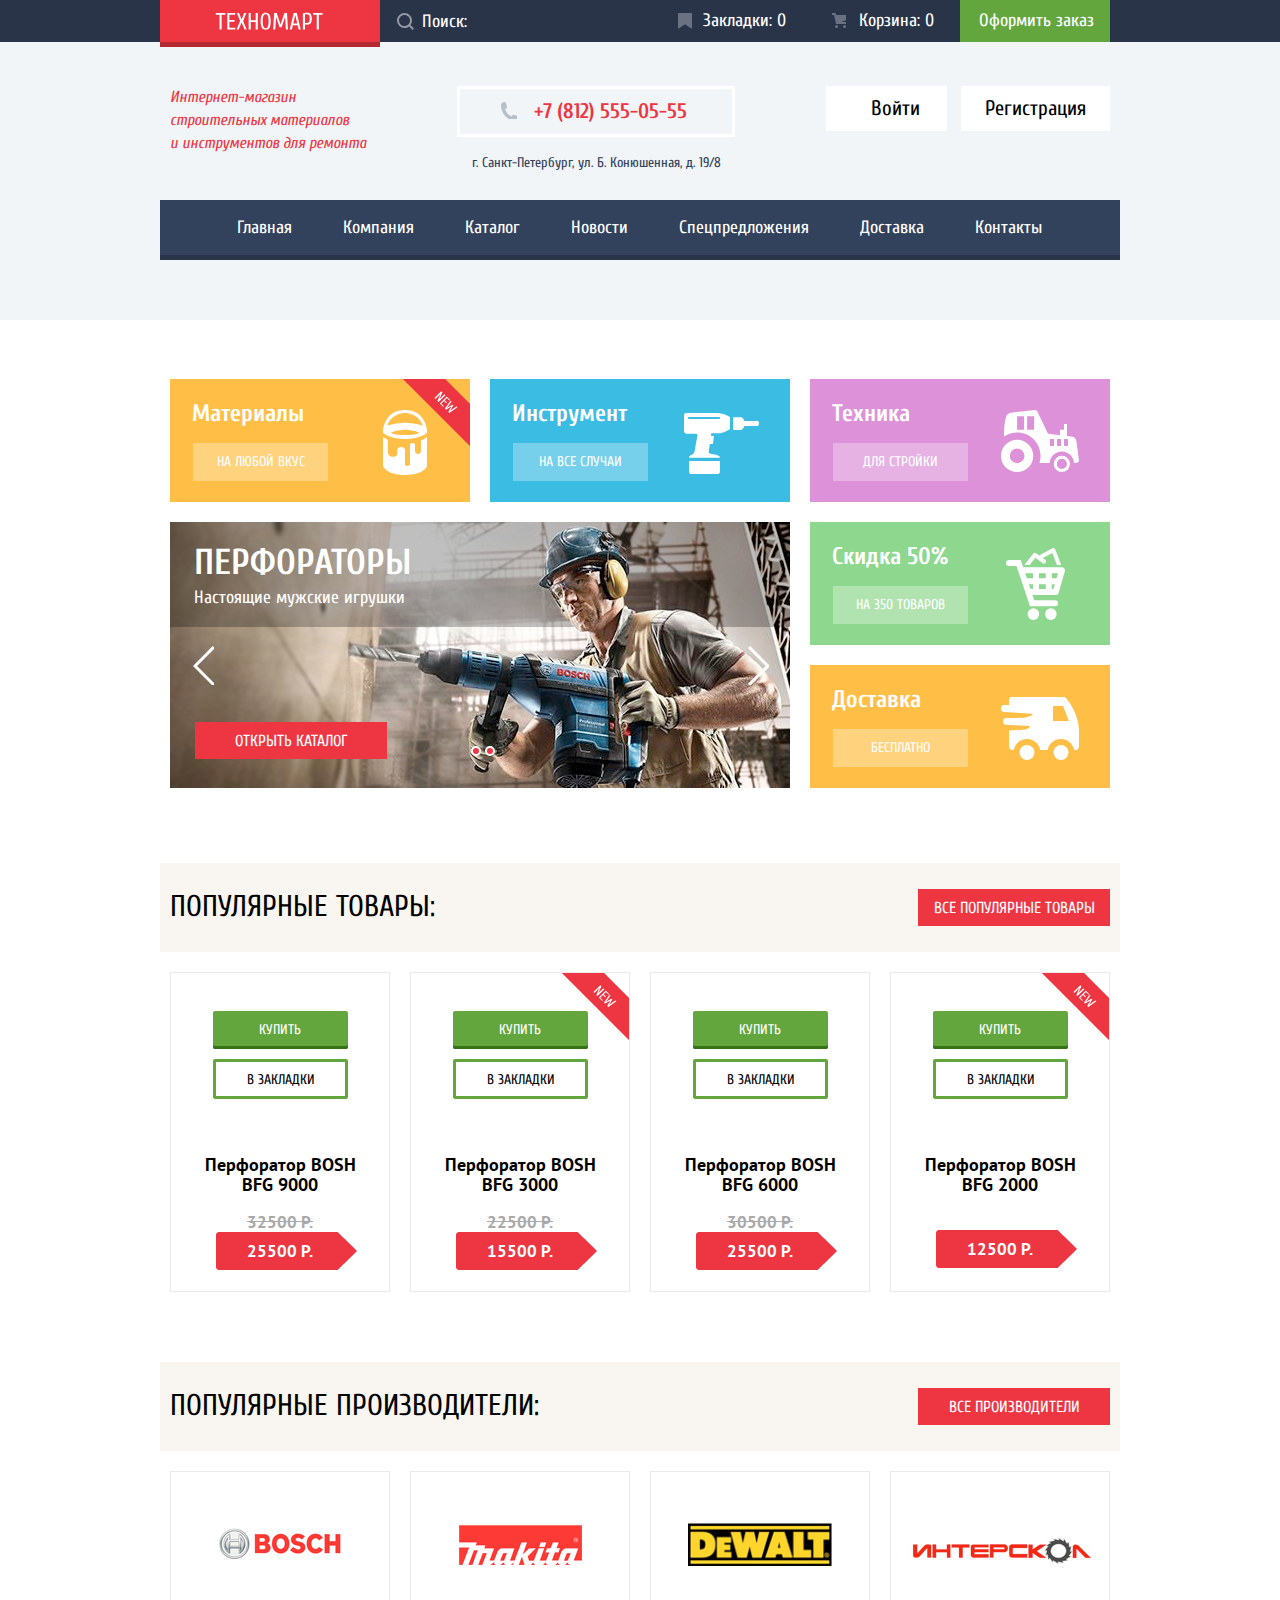
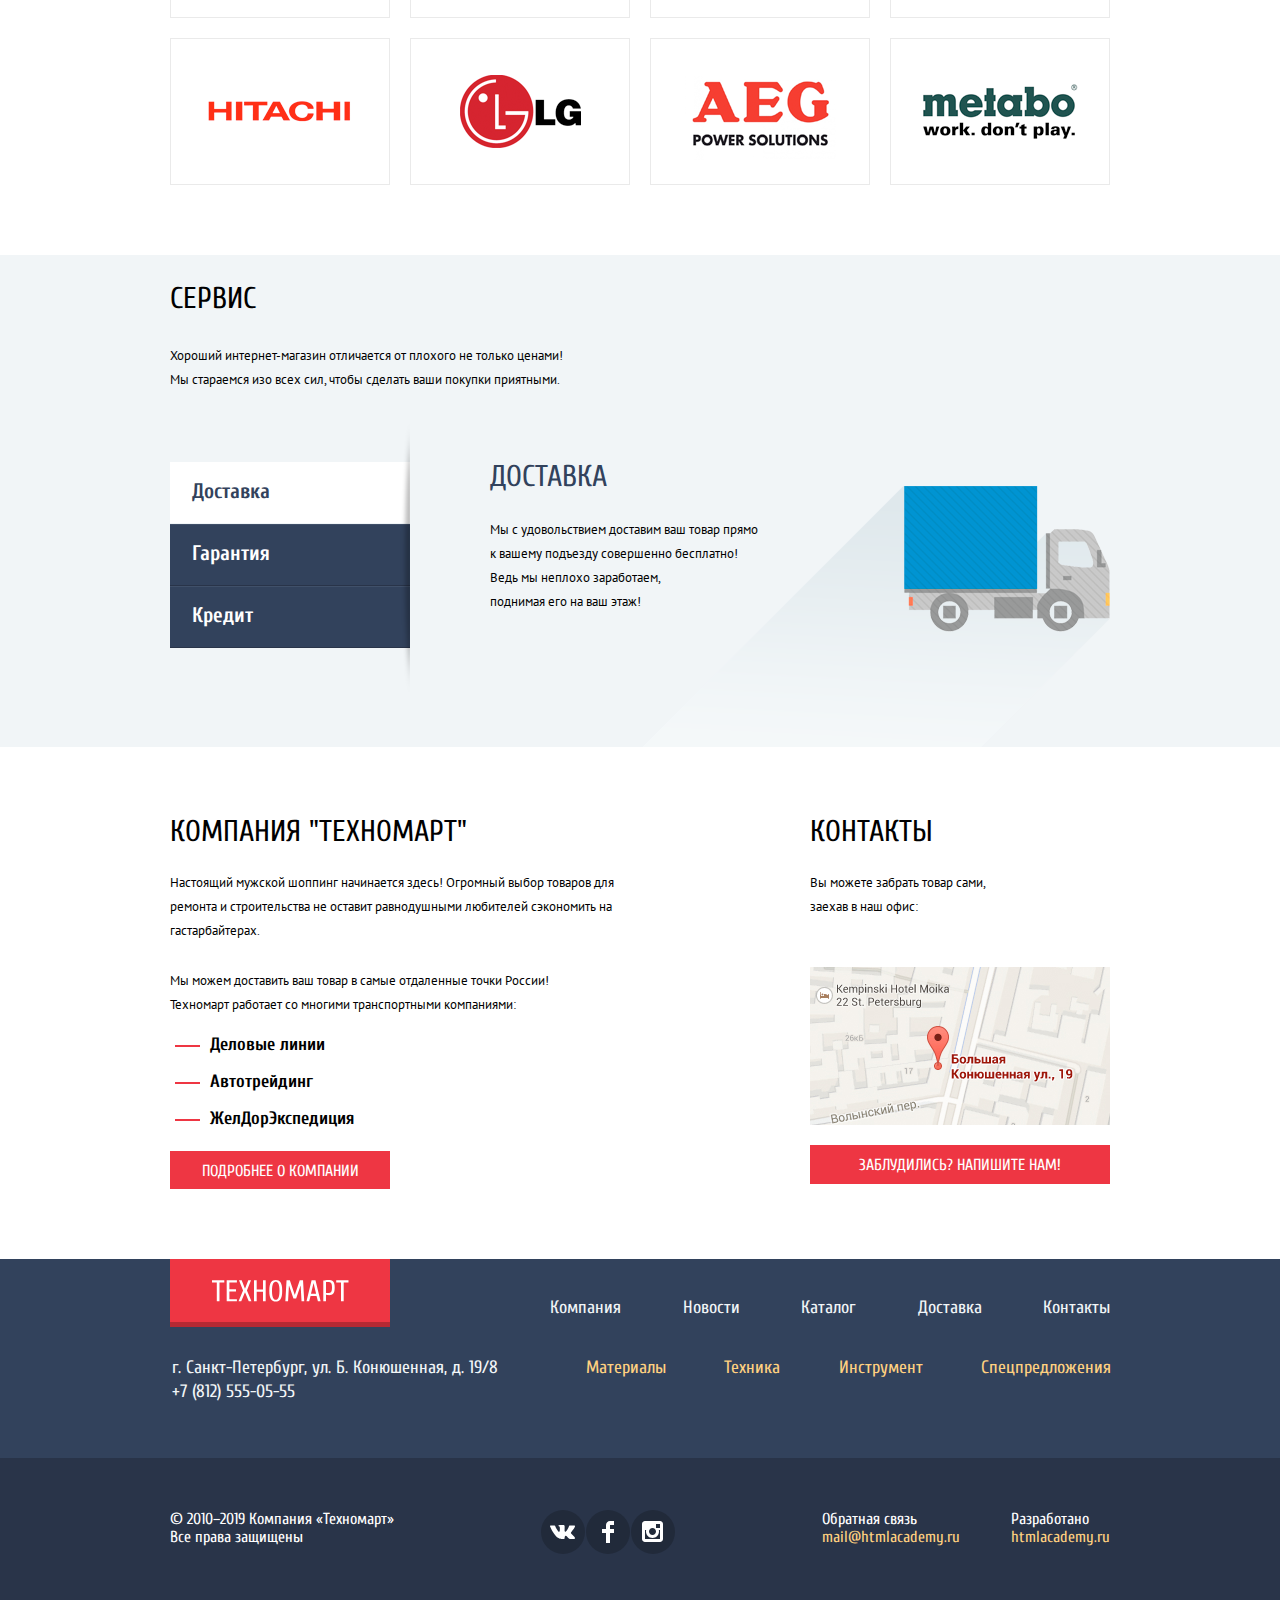
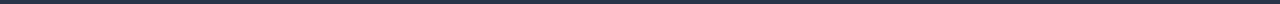
==== commit 486c5a02: "7.2 cтилизация объектов" ====
--- a/index.html
+++ b/index.html
@@ -6,6 +6,7 @@
   <link rel="stylesheet" href="css/normalize.css">
   <link href="https://fonts.googleapis.com/css2?family=PT+Sans:wght@400;700&display=swap" rel="stylesheet">
   <link href="https://fonts.googleapis.com/css2?family=Cuprum:wght@400;700&family=PT+Sans:wght@400;700&display=swap" rel="stylesheet">
+  <link href="https://fonts.googleapis.com/css2?family=Cuprum:ital@1&display=swap" rel="stylesheet">
   <link rel="stylesheet" href="css/style.css">
   <title>Мой проект: Техномарт</title>
 </head>
@@ -24,9 +25,9 @@
           <input class="rr" type="search" id="search" name="search" placeholder="Поиск:">
         </form>
         <div class="labels">
-          <a class="menutop-bookmarks" href="">Закладки: 0</a>
-          <a class="menutop-backet" href="">Корзина: 0</a>
-          <a class="menutop-order" href="">Оформить заказ</a>
+          <a class="menutop-bookmarks" href="#">Закладки: 0</a>
+          <a class="menutop-backet" href="#">Корзина: 0</a>
+          <a class="menutop-order" href="#">Оформить заказ</a>
         </div>
       </div>
     </section>
@@ -37,38 +38,39 @@
           <p class="adress">г. Санкт-Петербург, ул. Б. Конюшенная, д. 19/8</p>
         </address>
         <div class="enter">
-          <a class="login" href="">Войти</a>
-          <a class="registration" href="">Регистрация</a>
+          <a class="login" href="#">Войти</a>
+          <a class="registration" href="#">Регистрация</a>
         </div>
       </div>
     </section>
     <nav class="content back-nav">
       <ul class="list-nav">
-        <li><a class="list-nav-index" href="">Главная</a></li>
-        <li><a class="list-nav-company" href="">Компания</a></li>
+        <li><a class="list-nav-index" href="#">Главная</a></li>
+        <li><a class="list-nav-company" href="#">Компания</a></li>
         <li><a class="list-nav-catalog" href="catalog.html">Каталог</a></li>
-        <li><a class="list-nav-news" href="">Новости</a></li>
-        <li><a class="list-nav-suggest" href="">Спецпредложения</a></li>
-        <li><a class="list-nav-delivery" href="">Доставка</a></li>
-        <li><a class="list-nav-kontakts" href="">Контакты</a></li>
+        <li><a class="list-nav-news" href="#">Новости</a></li>
+        <li><a class="list-nav-suggest" href="#">Спецпредложения</a></li>
+        <li><a class="list-nav-delivery" href="#">Доставка</a></li>
+        <li><a class="list-nav-kontakts" href="#">Контакты</a></li>
       </ul>
     </nav>
   </header>
   <main>
     <section class="content promo">
       <h2 class="visually-hidden">Перечень всех услуг</h2>
-      <div class="promo-block1">
-        <div class="promo-blocks1">
-          <article class="article-1">
+      <div class="promo-blocks">
+        <div class="promo-block1">
+          <article class="article-1 new">
             <h3 class="promo-items-1">Материалы</h3>
-            <p class="promo-items-p"><a class="promo-items-a" href="">На любой вкус</a></p>
+            <a class="promo-items-a" href="#">На любой вкус</a>
           </article>
           <article class="article-2">
             <h3 class="promo-items-2">Инструмент</h3>
-            <p class="promo-items-p"><a class="promo-items-a" href="">На все случаи</a></p>
+            <a class="promo-items-a" href="#">На все случаи</a>
           </article>
         </div>
         <article class="article-slider">
+          <div class="header-shadow"></div>
           <ul class="slider-list">
             <li class="index-current-slider">
               <h3 class="slider-promo-items">Перфораторы</h3>
@@ -81,12 +83,12 @@
               <!-- <img src="img/slider-snippet.jpg" width="620" height="266" alt="Дрели"> -->
             </li>
           </ul>
-          <p><a class="button-red-catalog" href="catalog.html">Открыть каталог</a></p>
-          <div>
-            <button type="button" aria-label="Предыдущий слайдер"></button>
-            <button type="button" aria-label="Следующий слайдер"></button>
-          </div>
-          <div>
+          <p class="slider-button"><a class="button-red-catalog" href="catalog.html">Открыть каталог</a></p>
+          <!-- <div class="arrow">
+            <button type="button-before" aria-label="Предыдущий слайдер"></button>
+            <button type="button-after" aria-label="Следующий слайдер"></button>
+          </div> -->
+          <div class="control">
             <button type="button" aria-label="на предыдущий слайд"></button>
             <button type="button" aria-label="на следующий слайд"></button>
           </div>
@@ -95,71 +97,69 @@
       <div class="promo-block2">
         <article class="article-3">
           <h3 class="promo-items-3">Техника</h3>
-          <p class="promo-items-p"><a class="promo-items-a" href="">Для стройки</a></p>
+          <a class="promo-items-a" href="#">Для стройки</a>
         </article>
         <article class="article-4">
           <h3 class="promo-items-4">Скидка 50%</h3>
-          <p class="promo-items-p"><a class="promo-items-a" href="">На 350 товаров</a></p>
+          <a class="promo-items-a" href="#">На 350 товаров</a>
         </article>
         <article class="article-5">
           <h3 class="promo-items-5">Доставка</h3>
-          <p class="promo-items-p"><a class="promo-items-a" href="">Бесплатно</a></p>
+          <a class="promo-items-a" href="#">Бесплатно</a>
         </article>
       </div>
     </section>
     <section class="bestsellers">
       <header class="content best-block">
         <h2 class="titles-h2">Популярные товары:</h2>
-        <a class="button-red-products" href="">Все популярные товары</a>
+        <a class="button-red-products" href="#">Все популярные товары</a>
       </header>
       <div class="best-items">
         <ul class="content best-block-items">
           <li class="items">
-            <span>New</span>
             <div class="img-wrap">
               <img src="img/snippet-9000.jpg" width="184" height="164" alt="Перфоратор BOSH BFG 9000">
             </div>
             <h3 class="catalog-items">Перфоратор BOSH<br> BFG 9000</h3>
             <p><del class="del">32500 р.</del></p>
             <p class="price">25500 р.</p>
-            <div>
-              <a class="button-buy" href="">Купить</a>
+            <div class="hidden-items">
+              <a class="button-buy" href="#">Купить</a>
               <button class="button-items" type="button">В закладки</button>
             </div>
           </li>
-          <li class="items">
-            <span>New</span>
-            <div class="img-wrap">
+          <li class="items new-buy">
+            <div class="img-wrap new-index">
               <img src="img/snippet-3000.jpg" width="144" height="128" alt="Перфоратор BOSH BFG 3000">
-            </div>
+            </div class="hidden-items">
             <h3 class="catalog-items">Перфоратор BOSH<br> BFG 3000</h3>
             <p><del class="del">22500 р.</del></p>
             <p class="price">15500 р.</p>
-            <div>
-              <a class="button-buy" href="">Купить</a>
+            <div class="hidden-items">
+              <a class="button-buy" href="#">Купить</a>
               <button class="button-items" type="button">В закладки</button>
             </div>
           </li>
           <li class="items">
-            <span>New</span>
             <div class="img-wrap">
               <img src="img/snippet-6000.jpg" width="144" height="128" alt="Перфоратор BOSH BFG 6000">
             </div>
             <h3 class="catalog-items">Перфоратор BOSH<br> BFG 6000</h3>
             <p><del class="del">30500 р.</del></p>
             <p class="price">25500 р.</p>
-            <div>
-              <a class="button-buy" href="">Купить</a>
+            <div class="hidden-items">
+              <a class="button-buy" href="#">Купить</a>
               <button class="button-items" type="button">В закладки</button>
             </div>
           </li>
-          <li class="items">
-            <span>New</span>
-            <p><img src="img/snippet-2000.jpg" width="" height="" alt="Перфоратор BOSH BFG 2000"></p>
-            <h3 class="catalog-items">Перфоратор BOSH<br> BFG 2000</h3>
+          <li class="items new-buy">
+            <div class="img-wrap">
+              <img src="img/snippet-2000.jpg" width="" height="" alt="Перфоратор BOSH BFG 2000">
+            </div>
+            <h3 class="catalog-items nodel">Перфоратор BOSH<br> BFG 2000</h3>
             <p class="price">12500 р.</p>
-            <div>
-              <a class="button-buy" href="">Купить</a>
+            <div class="hidden-items">
+              <a class="button-buy" href="#">Купить</a>
               <button class="button-items" type="button">В закладки</button>
             </div>
           </li>
@@ -169,32 +169,34 @@
     <section class="Vendors">
       <header class="content best-block">
         <h2 class="titles-h2">Популярные производители:</h2>
-        <a class="button-red-standart" href="">Все производители</a>
+        <a class="button-red-standart" href="#">Все производители</a>
       </header>
       <ul class="content best-block-items2">
         <li>
-          <a href="" aria-label="Производитель bosh"><img src="img/vend_bosh.png" width="126" height="37" alt="Bosh"></a>
-        </li>
-        <li>
-          <a href="" aria-label="Производитель makita"><img src="img/vend_makita.png" width="123" height="40" alt="Makita"></a>
-        </li>
-        <li>
-          <a href="" aria-label="Производитель dewalt"><img src="img/vend_dewalt.png" width="144" height="44" alt="Dewalt"></a>
-        </li>
-        <li>
-          <a href="" aria-label="Производитель Интерскол"><img src="img/vend_interskol.png" width="200" height="88" alt="Интерскол"></a>
-        </li>
-        <li>
-          <a href="" aria-label="Производитель hitachi"><img src="img/vend_hitachi.png" width="169" height="31" alt="Hitachi"></a>
-        </li>
-        <li>
-          <a href="" aria-label="Производитель LG"><img src="img/vend_LG.png" width="121" height="73" alt="Lg"></a>
-        </li>
-        <li>
-          <a href="" aria-label="Производитель aeg"><img src="img/vend_aeg.png" width="151" height="96" alt="Aeg"></a>
-        </li>
-        <li>
-          <a href="" aria-label="Производитель metado"><img src="img/vend_metabo.png" width="204" height="69" alt="Metabo"></a>
+          <a href="#" aria-label="Производитель bosh">
+            <img src="img/vend_bosh.png" width="126" height="37" alt="Makita">
+          </a>
+        </li>
+        <li>
+          <a href="#" aria-label="Производитель makita"><img src="img/vend_makita.png" width="123" height="40" alt="Makita"></a>
+        </li>
+        <li>
+          <a href="#" aria-label="Производитель dewalt"><img src="img/vend_dewalt.png" width="144" height="44" alt="Dewalt"></a>
+        </li>
+        <li>
+          <a href="#" aria-label="Производитель Интерскол"><img src="img/vend_interskol.png" width="200" height="88" alt="Интерскол"></a>
+        </li>
+        <li>
+          <a class="best-block-items2_vend5" href="#" aria-label="Производитель hitachi"><img src="img/vend_hitachi.png" width="169" height="31" alt="Hitachi"></a>
+        </li>
+        <li>
+          <a class="best-block-items2_vend6" href="#" aria-label="Производитель LG"><img src="img/vend_LG.png" width="121" height="73" alt="Lg"></a>
+        </li>
+        <li>
+          <a class="best-block-items2_vend7" href="#" aria-label="Производитель aeg"><img src="img/vend_aeg.png" width="151" height="96" alt="Aeg"></a>
+        </li>
+        <li>
+          <a class="best-block-items2_ven8" href="#" aria-label="Производитель metado"><img src="img/vend_metabo.png" width="204" height="69" alt="Metabo"></a>
         </li>
       </ul>
     </section>
@@ -207,30 +209,30 @@
         </div>
         <div class="serviсe-slider">
           <div class="serviсe-slider-button">
-            <button type="button">Доставка</button>
-            <button type="button">Гарантия</button>
-            <button type="button">Кредит</button>
+            <button type="button" class="activ">Доставка</button>
+            <button type="button" class="default">Гарантия</button>
+            <button type="button" class="default">Кредит</button>
           </div>
           <ul class="serviсe-block-items">
-            <li class="slider-delivery-back">
+            <li class="slider-delivery-back slide-current">
               <h4 class="titles-h4">Доставка</h4>
-              <p class="text-about-us">Мы с удовольствием доставим ваш товар прямо<br>
+              <p class="slider-delivery-back text-about-us">Мы с удовольствием доставим ваш товар прямо<br>
                 к вашему подъезду совершенно бесплатно!<br>
                 Ведь мы неплохо заработаем,<br>
                 поднимая его на ваш этаж!</p>
             </li>
-            <li class="slider-security-back">
+            <li class="slider-security-back hidden">
               <h4 class="titles-h4">Гарантия</h4>
-              <p class="text-about-us">Если купленный у нас товар поломается или заискрит<br>
+              <p class="slider-security-back text-about-us">Если купленный у нас товар поломается или заискрит<br>
                 а также в случае пожара, спровоцированного его<br>
                 возгоранием, вы всегда можете быть уверены в нашей<br>
                 гарантии. Мы обменяем сгоревший товар на новый.<br>
                 Дом уж восстановите как-нибудь сами.
                 поднимая его на ваш этаж!</p>
             </li>
-            <li class="slider-loan-back">
+            <li class="slider-loan-back hidden">
               <h4 class="titles-h4">Кредит</h4>
-              <p class="text-about-us">Залезть в долговую яму стало проще!<br>
+              <p class="slider-loan-back text-about-us">Залезть в долговую яму стало проще!<br>
                 Кредитные консультанты придут к вам на помщь.</p>
               <button type="button">Отправить заявку</button>
             </li>
@@ -251,13 +253,13 @@
             <li class="list-about-us"><strong>Автотрейдинг</strong></li>
             <li class="list-about-us"><strong>ЖелДорЭкспедиция</strong></li>
           </ul>
-          <a class="button-red-about" href="">Подробнее о компании</a>
+          <a class="button-red-about" href="#">Подробнее о компании</a>
         </div>
         <div class="about-us-flex">
           <h2>Контакты</h2>
           <p class="text-about-us">Вы можете забрать товар сами,<br> заехав в наш офис:</p>
-          <p><a href="" aria-label="Карта"><img src="img/index_map1.jpg" width="300" height="158" alt="Карта"></a></p>
-          <a class="button-red-kontakt" href="">Заблудились? Напишите нам!</a>
+          <p><a href="#" aria-label="Карта"><img src="img/index_map1.jpg" width="300" height="158" alt="Карта"></a></p>
+          <a class="button-red-kontakt" href="#">Заблудились? Напишите нам!</a>
         </div>
       </div>
     </section>
@@ -269,11 +271,11 @@
           <a aria-label="Логотип сайта Техномарт">
             <img class="logo-footer" src="img/logo-technomart.svg" width="138" height="23" alt="Логотип магазина Техномарт"></a>
           <ul class="footer-main">
-            <li><a class="list-footer-main" href="">Компания</a></li>
-            <li><a class="list-footer-main" href="">Новости</a></li>
+            <li><a class="list-footer-main" href="#">Компания</a></li>
+            <li><a class="list-footer-main" href="#">Новости</a></li>
             <li><a class="list-footer-main" href="catalog.html">Каталог</a></li>
-            <li><a class="list-footer-main" href="">Доставка</a></li>
-            <li><a class="list-footer-main" href="">Контакты</a></li>
+            <li><a class="list-footer-main" href="#">Доставка</a></li>
+            <li><a class="list-footer-main" href="#">Контакты</a></li>
           </ul>
         </div>
         <div class="top-footer-flex2">
@@ -282,10 +284,10 @@
               +7 (812) 555-05-55</p>
           </address>
           <ul class="footer-add">
-            <li><a class="list-footer-add" href="">Материалы</a></li>
-            <li><a class="list-footer-add" href="">Техника</a></li>
-            <li><a class="list-footer-add" href="">Инструмент</a></li>
-            <li><a class="list-footer-add" href="">Спецпредложения</a></li>
+            <li><a class="list-footer-add" href="#">Материалы</a></li>
+            <li><a class="list-footer-add" href="#">Техника</a></li>
+            <li><a class="list-footer-add" href="#">Инструмент</a></li>
+            <li><a class="list-footer-add" href="#">Спецпредложения</a></li>
           </ul>
         </div>
       </div>
@@ -296,9 +298,9 @@
         <p class="bottom-footer-company">© 2010–2019 Компания «Техномарт»<br>
           Все права защищены</p>
         <ul class="social">
-          <li><a class="vk" href="" aria-label="В контакте"></a></li>
-          <li><a class="facebook" href="" aria-label="facebook"></a></li>
-          <li><a class="instagram" href="" aria-label="instagram"></a></li>
+          <li><a class="vk" href="#" aria-label="В контакте"></a></li>
+          <li><a class="facebook" href="#" aria-label="facebook"></a></li>
+          <li><a class="instagram" href="#" aria-label="instagram"></a></li>
         </ul>
         <div class="bottom-footer-us">
           <p class="bottom-footer-company">Обратная связь<br>
--- a/css/style.css
+++ b/css/style.css
@@ -1,5 +1,6 @@
 :root {
   --Basic-red: #EE3643;
+  --loan-button: #FF5357;
   --Basic-darkred: #BA2732;
   --Special-blue: #3BBCE3;
   --Special-lilac: #DC91D8;
@@ -11,6 +12,7 @@
   --button-buy-static: #367315;
   --Basic-grey: #3D546F;
   --Basic-backgroundheader: #293449;
+  --shadow-service: #405069;
   --Basic-backgroundklick: #161D29;
   --Basic-fontcolor: #32425C;
   --back-nav-active: #1D2739;
@@ -29,6 +31,16 @@
   --hover-textwhite: rgba(255, 255, 255, 0.5);
   --best-block: #F9F5F0;
   --basic-colorfilter: #F7F3EC;
+  --basic-lowwhite: rgba(255, 255, 255, 0.3);
+  --items-shadow: rgba(0, 0, 0, 0.15);
+
+
+  /* Фильтр */
+  --scale: #d7dcde;
+  --bar: #00ca74;
+  --toggle: #ababab;
+  --toggle-shadow: #cfcfcf;
+  --filter-button: #e5e5e5;
 
 }
 
@@ -71,11 +83,10 @@
   overflow: hidden;
 }
 
-/* * *,
 *::before,
 *::after {
   box-sizing: border-box;
-} */
+}
 
 .content {
   width: 940px;
@@ -100,7 +111,6 @@
 .menutop-header {
   background-color: var(--Basic-backgroundheader);
   color: var(--Basic-white);
-
 }
 
 .inner-menutop-header {
@@ -125,9 +135,6 @@
 
 .enter {
   position: relative;
-
-
-
 }
 
 .cabinet {
@@ -175,9 +182,9 @@
 /* Форма поиска в Header */
 
 .menutop-search {
-  position: relative;
-  width: 271px;
-  display: flex;
+  display: flex;
+  flex-grow: 1;
+  margin-left: 210px;
 }
 
 .menutop-search,
@@ -192,25 +199,38 @@
   line-height: 24px;
 }
 
+.menutop-search input {
+  display: block;
+  width: 271px;
+  height: 42px;
+  color: var(--Basic-white);
+  background-color: transparent;
+  border: none;
+  padding-left: 42px;
+
+}
+
 .menutop-bookmarks,
 .menutop-backet,
 .menutop-order {
+  width: 150px;
   box-sizing: border-box;
   padding-top: 9px;
   padding-bottom: 9px;
+
 }
 
 .menutop-backet {
-  width: 136px;
-  padding-left: 35px;
-  padding-right: 21px;
+  position: relative;
+  padding-left: 49px;
+  padding-right: 26px;
 }
 
 .menutop-backet::before {
   content: "";
   position: absolute;
   top: calc(50% - 8px);
-  left: 8px;
+  left: 22px;
   width: 14px;
   height: 16px;
   background-image: url(../img/icon-cart.svg);
@@ -219,16 +239,16 @@
 }
 
 .menutop-bookmarks {
-  width: 136px;
-  padding-left: 25px;
-  padding-right: 21px;
+  position: relative;
+  padding-left: 43px;
+  padding-right: 24px;
 }
 
 .menutop-bookmarks::before {
   content: "";
   position: absolute;
   top: calc(50% - 8px);
-  left: 2px;
+  left: 18px;
   width: 14px;
   height: 16px;
   background-image: url(../img/icon-bookmark.svg);
@@ -244,27 +264,14 @@
 
 
 .menutop-order {
-  width: 150px;
   background-color: var(--Basic-greenborder);
   padding-left: 19px;
   padding-right: 16px;
   box-sizing: border-box;
 }
 
-.menutop-search input {
-  flex-grow: 1;
-  margin-left: 120px;
-  color: var(--Basic-white);
-  background-color: transparent;
-  border: 0px;
-  padding-left: 42px;
-  padding-top: 10px;
-  padding-bottom: 8px;
-}
-
-.menutop-search input {
-  /* margin: 20px; */
-  width: auto;
+..menutop-search {
+  position: relative;
 }
 
 .menutop-search input::placeholder {
@@ -274,49 +281,26 @@
 .menutop-search svg {
   position: absolute;
   right: 120px;
-  top: 12px;
-}
-
-
-
-/* .rr::before {
-  content: "";
-  position: absolute;
-  top: calc(50% - 8px);
-  left: 2px;
-  width: 14px;
-  height: 16px;
-  background-image: url(../img/icon-search.svg);
-  background-repeat: no-repeat;
-  opacity: 0.5;
-} */
-
-/* .search {
-  position: absolute;
+  top: 13px;
   width: 17px;
   height: 17px;
   box-sizing: border-box;
   padding: 0;
   margin: 0;
   left: 17px;
-} */
+}
+
 
 .menutop-order:focus,
 .menutop-order:hover {
   background-color: var(--Special-green);
 }
 
-
-.menutop-bookmarks:hover::before,
-.menutop-backet:hover::before,
+.menutop-backet:active,
+.menutop-bookmarks:active,
 .menutop-bookmarks:active::before,
 .menutop-backet:active::before {
   opacity: 0.3;
-}
-
-.menutop-bookmarks:focus::before,
-.menutop-backet:focus::before {
-  opacity: 1;
 }
 
 .menutop-bookmarks:active,
@@ -324,6 +308,15 @@
 .menutop-order:active {
   color: var(--hover-textwhite);
 }
+
+.menutop-bookmarks:hover::before,
+.menutop-backet:hover::before,
+.menutop-bookmarks:focus::before,
+.menutop-backet:focus::before {
+  opacity: 1;
+}
+
+
 
 .menutop-bookmarks:active,
 .menutop-backet:active {
@@ -339,6 +332,7 @@
   font-style: italic;
   font-size: 16px;
   line-height: 23px;
+  font-weight: normal;
   color: var(--Basic-red);
   margin: 0px;
 }
@@ -362,13 +356,13 @@
 
 }
 
-.menutop-search input:focus .search-form__input:focus,
+/* .menutop-search input:focus .search-form__input:focus,
 .search-form__input:focus+.search-form__icon {
   color: var(--basic-black);
   background-color: var(--basic-white);
   fill: var(--basic-red);
   outline: var(--basic-red);
-}
+} */
 
 .phone {
   position: inherit;
@@ -383,16 +377,23 @@
   padding-bottom: 8px;
   color: var(--Basic-red);
   border: 3px solid var(--Basic-white);
+  box-sizing: border-box;
+  display: inline-block;
 }
 
 .phone::before {
   content: "";
   position: absolute;
-  top: 50px;
+  top: 60px;
+  width: 17px;
+  height: 17px;
   left: 330px;
-  width: 19px;
-  height: 19px;
   background-image: url(../img/icon-phone.svg);
+  position: absolute;
+  box-sizing: border-box;
+  padding: 0;
+  margin: 0;
+
 }
 
 .adress {
@@ -406,6 +407,7 @@
   margin-left: 15px;
 }
 
+
 .login {
   position: relative;
   padding-left: 45px;
@@ -425,6 +427,7 @@
 
 .login,
 .registration {
+  display: inline-block;
   font-family: Cuprum;
   font-weight: normal;
   font-size: 21px;
@@ -432,13 +435,16 @@
   text-align: center;
   color: var(--Basic-black);
   background-color: var(--Basic-white);
-
 }
 
 .login::before {
   content: "";
   position: absolute;
-  background-image: url(../img/icon-login.svg);
+  width: 21;
+  height: 17;
+  top: 0;
+  left: 0;
+  background-image: url("../img/icon-login.svg");
   background-repeat: no-repeat;
   opacity: 0.3;
 }
@@ -471,24 +477,21 @@
   justify-content: space-between;
   width: 700px;
   height: 38px;
-  align-items: baseline;
+  text-align: center;
+  align-items: center;
   margin-bottom: 28px;
+  border-radius: 3px;
 }
 
 .sort-up-down {
   list-style: none;
-  display: flex;
-}
-
-.filter-title {
-  background-color: var(--basic-colorfilter);
-  padding-bottom: 10px;
-  padding-left: 18px;
-  padding-right: 151px;
-  margin-bottom: 14px;
-  padding-top: 10px;
-  margin-right: 21px;
-}
+  display: grid;
+  grid-template-columns: 1fr 1fr;
+  grid-column-gap: 21px;
+  padding-left: 46px;
+  padding-right: 17px;
+}
+
 
 .list-sort {
   font-family: PT Sans;
@@ -497,8 +500,52 @@
   font-size: 13px;
   line-height: 18px;
   margin: 0px;
-}
-
+  text-transform: uppercase;
+  padding: 19px;
+  padding-right: 140px;
+}
+
+/* Сортировка по типу, цене */
+
+.list-sort2 {
+  list-style: none;
+  margin: 0;
+  display: grid;
+  grid-template-columns: 53px 53px 113px;
+  grid-column-gap: 70px;
+  font-family: PT Sans;
+  font-style: normal;
+  font-size: 13px;
+  line-height: 18px;
+  text-transform: uppercase;
+  padding: 0;
+  color: var(--Basic-soft-grey);
+}
+
+.list-sort2 li {
+  border-bottom: 1px dotted var(--Basic-red);
+}
+
+.list-sort2 li:focus,
+.list-sort2 li:hover {
+  color: var(--Basic-black);
+  cursor: pointer;
+  border-bottom: 1px solid var(--Basic-red);
+}
+
+.list-sort2 li:active {
+  color: var(--Basic-red);
+  cursor: pointer;
+  border-bottom: none;
+}
+
+/* .
+list-sort2 li:not(first-child) border-bottom: 1px dashed #000080
+.list-sort2 li:first-child {
+  
+  color: var(--Basic-red);
+}
+ */
 .menutop-user {
   color: var(--Basic-black);
   font-style: normal;
@@ -511,6 +558,7 @@
   padding-top: 12px;
   padding-bottom: 12px;
   margin-bottom: 3px;
+  display: inline-block;
 }
 
 .menutop-myprofile,
@@ -542,7 +590,7 @@
 }
 
 
-/* ---------------------------- */
+/* ----Хлебные крошки---- */
 .min-nav {
   position: relative;
   display: flex;
@@ -557,7 +605,22 @@
   padding-bottom: 20px;
 }
 
-.menu-list-catalog1::after,
+.min-nav a {
+  position: inherit;
+}
+
+.min-nav a:not(:first-child)::before {
+  position: absolute;
+  content: '';
+  width: 8px;
+  height: 12px;
+  background-image: url("../img/icon-right-small.svg");
+  background-repeat: no-repeat;
+  left: -25px;
+  top: 2px;
+}
+
+/* .menu-list-catalog1::after,
 .menu-list-catalog2::after,
 .menu-list-catalog3::after {
   content: "";
@@ -568,7 +631,7 @@
   box-sizing: border-box;
   position: absolute;
   margin-left: 16px;
-}
+} */
 
 .back-nav {
   background-color: var(--Basic-fontcolor);
@@ -655,7 +718,7 @@
 }
 
 /* Флекс главного контента и слайдер */
-.promo-block1 {
+.promo-blocks1 {
   width: 620px;
   display: flex;
   flex-direction: column;
@@ -667,7 +730,7 @@
   flex-direction: column;
 }
 
-.promo-blocks1 {
+.promo-block1 {
   display: flex;
   justify-content: space-between;
 }
@@ -678,6 +741,10 @@
 
 /* 
 -------------------------------------- */
+
+/* Основной контент - Index */
+
+
 
 .promo-items-1,
 .promo-items-2,
@@ -696,19 +763,6 @@
   border: 1px solid var(--Special-lightgrey);
 }
 
-/* .pic1,
-.pic2,
-.pic3 {
-  margin-right: 20px;
-} */
-
-/* .best-items {
-  display: grid;
-  width: 940px;
-  height: 220px;
-  grid-template-columns: 1fr 1fr 1fr 1fr 1fr;
-  column-gap: 20px:
-} */
 
 .article-1,
 .article-2,
@@ -717,6 +771,7 @@
 .article-5 {
   width: 300px;
   height: 123px;
+  position: relative;
 }
 
 .article-1,
@@ -741,7 +796,76 @@
   margin-bottom: 20px;
 }
 
-.promo-items-1 {
+.new::before {
+  content: "";
+  position: absolute;
+  top: 0;
+  right: 0;
+  width: 70px;
+  height: 70px;
+  background-image: url(../img/new.png);
+  background-repeat: no-repeat;
+  background-position: center;
+  z-index: 1;
+
+}
+
+.article-1::after {
+  content: "";
+  position: absolute;
+  top: 31px;
+  left: 213px;
+  width: 44px;
+  height: 65px;
+  background-image: url(../img/icon-1.svg);
+  background-repeat: no-repeat;
+  background-size: cover;
+}
+
+.article-2::after {
+  content: "";
+  position: absolute;
+  top: 34px;
+  left: 194px;
+  width: 75px;
+  height: 61px;
+  background-image: url(../img/icon-2.svg);
+  background-repeat: no-repeat;
+  background-size: cover;
+}
+
+.article-3::after {
+  content: "";
+  position: absolute;
+  top: 31px;
+  left: 191px;
+  width: 78px;
+  height: 62px;
+  background-image: url(../img/icon-3.svg);
+}
+
+.article-4::after {
+  content: "";
+  position: absolute;
+  top: 26px;
+  left: 196px;
+  width: 59px;
+  height: 72px;
+  background-image: url(../img/icon-4.svg);
+}
+
+.article-5::after {
+  content: "";
+  position: absolute;
+  top: 32px;
+  left: 191px;
+  width: 78px;
+  height: 63px;
+  background-image: url(../img/icon-5.svg);
+}
+
+
+/* .promo-items-1 {
   padding-left: 23px;
   padding-top: 20px;
   margin: 0px;
@@ -769,15 +893,17 @@
   padding-left: 22px;
   padding-top: 20px;
   margin: 0px;
-}
-
-.promo-items-p {
-  background-color: var(--hover-textwhite);
+} */
+
+.promo-block1 h3,
+.promo-block2 h3 {
   padding-left: 22px;
   padding-top: 20px;
-}
-
-.promo-items-a {
+  /*  padding-right: 163px; */
+  margin: 0;
+}
+
+/* .promo-items a {
   color: var(--Basic-white);
   font-style: normal;
   font-weight: normal;
@@ -785,21 +911,47 @@
   line-height: 18px;
   text-align: center;
   text-transform: uppercase;
-}
+  padding-bottom: 31px;
+  padding-left: 46px;
+
+} */
+
+.promo-items-a {
+  color: var(--Basic-white);
+  font-style: normal;
+  font-weight: normal;
+  font-size: 14px;
+  line-height: 18px;
+  text-align: center;
+  text-transform: uppercase;
+  width: 135px;
+  height: 38px;
+  padding: 10px;
+  display: block;
+  background-color: var(--basic-lowwhite);
+  box-sizing: border-box;
+  margin-top: 14px;
+  margin-left: 23px;
+
+}
+
 
 /* Slider */
 
 .slider-list {
+  position: relative;
   list-style: none;
+  width: 620px;
+  height: 266px;
   margin-top: 20px;
   padding: 0px;
 }
 
-/* .slider-list img {
-  width: 620px;
-  height: 266px;
-}
- */
+.slider-button {
+  position: relative;
+}
+
+
 .slider-promo-items {
   font-style: normal;
   font-weight: bold;
@@ -830,12 +982,15 @@
 .best-block-items {
   list-style: none;
   display: flex;
-  column-gap: 20px;
   margin-top: 20px;
   margin-bottom: 70px;
+  /* flex-wrap: wrap; */
 }
 
 .best-block-items li {
+  position: relative;
+  width: 220px;
+  min-height: 318px;
   flex-basis: 25%;
   display: flex;
   flex-direction: column;
@@ -845,6 +1000,7 @@
 
 .best-block-items li:nth-child(4n) {
   margin-right: 0;
+  padding-right: 0;
 }
 
 .best-block-items .img-wrap {
@@ -856,24 +1012,47 @@
 
 .best-block-items2 {
   list-style: none;
-  display: flex;
-  flex-wrap: wrap;
+  display: grid;
+  grid-template-columns: 1fr 1fr 1fr 1fr;
+  /* flex-wrap: wrap; */
   margin-top: 20px;
-  margin-bottom: 70px;
+  margin-bottom: 50px;
+
+
 }
 
 .best-block-items2 li {
   width: 218px;
   height: 145px;
   margin-right: 20px;
+  text-align: center;
   border: 1px solid var(--Special-lightgrey);
-  text-align: center;
-}
-
+  background-color: var(--Basic-white);
+}
 
 .best-block-items2 li:nth-child(4n) {
   margin-right: 0;
-}
+  margin-bottom: 20px;
+}
+
+.best-block-items2 a {
+  display: flex;
+  height: 100%;
+  justify-content: center;
+  align-items: center;
+}
+
+.best-block-items2 li:focus,
+.best-block-items2 li:hover {
+  box-shadow: 0px 4px 20px var(--items-shadow);
+}
+
+
+.best-block-items2_vend1 {
+  background-image: url("../img/vend_bosh.png");
+  background-repeat: no-repeat;
+}
+
 
 .index-current-slider {
   position: relative;
@@ -881,26 +1060,88 @@
   height: 266px;
   background-image: url("../img/slider-perforator.jpg");
   background-repeat: no-repeat;
-  z-index: 1;
+  z-index: 2;
 }
 
 .index-add-slider {
+  position: absolute;
+  display: none;
   width: 620px;
   height: 266px;
   background-image: url("../img/slider-snippet.jpg");
   background-repeat: no-repeat;
-  z-index: 2;
+  z-index: 1;
+}
+
+.article-slider {
+  position: relative;
+}
+
+/* .header-shadow {
+  position: absolute;
+  z-index: 45;
+  width: 620px;
+  height: 107px;
+  background-color: rgba(0, 0, 0, 0.4);
+} */
+
+.article-slider::before {
+  content: '';
+  position: absolute;
+  top: 124px;
+  left: 23px;
+  z-index: 22;
+  width: 21px;
+  height: 39px;
+  display: block;
+  background-image: url("../img/icon-left.svg");
+  cursor: pointer;
+}
+
+
+.article-slider::after {
+  content: '';
+  position: absolute;
+  top: 124px;
+  left: 578px;
+  z-index: 22;
+  width: 21px;
+  height: 39px;
+  display: block;
+  background-image: url("../img/icon-right.svg");
+  cursor: pointer;
+}
+
+.control {
+  position: absolute;
+  right: 295px;
+  bottom: 30px;
+  z-index: 23;
+}
+
+.control button {
+  width: 10px;
+  height: 10px;
+  padding: 0;
+  background-color: var(--Basic-red, #EE3643);
+  border: 2px solid var(--Basic-white);
+  border-radius: 50%;
+  cursor: pointer;
 }
 
 .best-block-items-catalog {
   list-style: none;
-  display: flex;
-  flex-wrap: wrap;
+  /* display: flex;
+  flex-wrap: wrap; */
+  display: grid;
+  grid-template-columns: repeat(auto-fill, 220px);
+  grid-column-gap: 20px;
+  grid-row-gap: 18px;
   margin: 0px;
   padding: 0px;
 }
 
-.best-block-items-catalog li {
+/* .best-block-items-catalog li {
   border: 1px solid var(--Special-lightgrey);
   width: 218px;
   height: 318px;
@@ -909,9 +1150,25 @@
   position: relative;
   text-align: center;
 }
+ */
+.best-block-items-catalog li {
+  border: 1px solid var(--Special-lightgrey);
+  position: relative;
+  width: 220px;
+  height: 318px;
+  flex-basis: 25%;
+  display: flex;
+  flex-direction: column;
+  text-align: center;
+  margin-right: 20px;
+}
 
 .best-block-items-catalog li:nth-child(3n) {
   margin-right: 0;
+}
+
+.items p {
+  margin: 0;
 }
 
 .pages {
@@ -943,8 +1200,6 @@
   color: var(--Basic-black);
   padding-right: 41px;
 }
-
-catalog-main-items {}
 
 .catalog-products-puncher {
   font-style: normal;
@@ -966,6 +1221,10 @@
   line-height: 20px;
 }
 
+.nodel {
+  margin-bottom: 35px;
+}
+
 .del {
   color: var(--Basic-delcolor);
   font-family: PT Sans;
@@ -975,10 +1234,11 @@
   line-height: 18px;
   text-transform: uppercase;
   text-align: center;
-}
-
-.best-block-items .price {
-  margin-top: auto;
+  /* margin-bottom: 23px; */
+}
+
+.best-block-items {
+  margin-top: 20px;
 }
 
 .price {
@@ -987,18 +1247,28 @@
   font-weight: bold;
   font-size: 17px;
   line-height: 18px;
+  text-align: center;
   text-transform: uppercase;
   color: var(--Basic-white);
-  background-color: var(--Basic-red);
-  display: block;
-  width: 141px;
-  text-align: center;
-}
-
-
-
-/* Filter! */
-.filter-kind {
+  background-image: url(../img/button_price.png);
+  background-repeat: no-repeat;
+  background-position: 45px;
+  padding: 10px 32px 10px 32px;
+  min-width: 141px;
+  margin-bottom: 21px;
+}
+
+
+/* Фильтр на странице с каталогм */
+
+.filter-item {
+  margin: 0;
+  padding: 0;
+  border: none;
+
+}
+
+.filter-item legend {
   font-family: PT Sans;
   font-style: normal;
   font-weight: bold;
@@ -1008,19 +1278,105 @@
   color: var(--Basic-black);
 }
 
-.filter {
+.range-filter {
+  width: 220px;
+  margin-top: 11px;
+}
+
+.filter-title {
+  background-color: var(--basic-colorfilter);
+  width: 208px;
+  padding-bottom: 10px;
+  padding-left: 18px;
+  margin-bottom: 14px;
+  padding-top: 10px;
+  display: inline-block;
+  text-transform: uppercase;
+  border-radius: 3px;
+}
+
+.range-controls {
+  position: relative;
+  height: 41px;
+  margin-bottom: 15px;
+  padding-top: 39px;
+  padding-right: 39px;
+  padding-left: 26px;
+  background-color: var(--basic-colorfilter);
+  border-radius: 5px;
+}
+
+.range-controls .scale {
+  height: 2px;
+  background: var(--scale, #d7dcde);
+}
+
+.range-controls .bar {
+  width: 80%;
+  height: 2px;
+  background: var(--bar, #00ca74);
+}
+
+.range-controls .toggle {
+  position: absolute;
+  top: 31px;
+  left: 15px;
+  width: 4px;
+  height: 4px;
   padding: 0;
-  margin: 0;
-  border: 0px none;
-}
-
-.filter-items {
+  border: 8px solid var(--Basic-white, #ffffff);
+  background-color: var(--toggle, #ababab);
+  border-radius: 50%;
+  box-shadow: 0 2px 1px 0 var(--toggle-shadow, #cfcfcf);
+  cursor: pointer;
+}
+
+.range-controls .toggle-min {
+  left: 18px;
+}
+
+.range-controls .toggle-max {
+  left: 140px;
+}
+
+.price-controls {
+  display: flex;
+  justify-content: space-between;
+}
+
+.price-controls label {
+  font-size: 16px;
+  line-height: 18px;
+  margin: auto;
+  text-align: center;
+}
+
+.price-controls input {
   font-family: PT Sans;
-  font-style: normal;
-  font-weight: normal;
-  font-size: 15px;
-  line-height: 19px;
-  text-transform: uppercase;
+  font-size: 17px;
+  width: 85px;
+  padding: 10px;
+  text-align: center;
+  border: none;
+  border-radius: 5px;
+  background-color: var(--basic-colorfilter);
+
+}
+
+.vendors {
+  margin-top: 41px;
+}
+
+.power {
+  margin-top: 46px;
+}
+
+/*   font-family: PT Sans;
+font-style: normal;
+font-weight: normal;
+font-size: 15px;
+line-height: 19px;
+text-transform: uppercase; */
 }
 
 
@@ -1030,45 +1386,161 @@
   margin: 0px;
 }
 
-.serviсe-block-items {
-  list-style: none;
-  width: 619px;
-}
+/* Слайдер в сервисе */
 
 .serviсe-slider {
   margin-top: 70px;
   display: flex;
+  flex-wrap: wrap;
+  padding-bottom: 54px;
 }
 
 .serviсe-slider-button {
+  position: relative;
   width: 240px;
   display: flex;
   flex-direction: column;
-}
-
-.slider-delivery-back {
+  padding-bottom: 45px;
+}
+
+.serviсe-slider-button .default {
+  box-shadow: 0 1px 0 var(--Basic-backgroundheader, #293449),
+    inset 0 1px 0 var(--shadow-service, #405069);
+}
+
+.serviсe-slider-button button {
+  text-align: left;
+  margin-bottom: 1px;
+  box-sizing: border-box;
+  padding-left: 22px;
+  padding-top: 14px;
+  padding-bottom: 17px;
+  font-family: Cuprum;
+  font-style: normal;
+  font-weight: bold;
+  font-size: 21px;
+  line-height: 30px;
+  border: none;
+}
+
+
+/* Дизайн кнопок в сервисе */
+.serviсe-slider-button .activ {
+  cursor: default;
+  color: var(--Basic-fontcolor, #32425C);
+  background-color: var(--Basic-white, #ffffff);
+}
+
+.serviсe-slider-button .default {
+  cursor: pointer;
+  color: var(--Basic-white, #ffffff);
+  background-color: var(--Basic-fontcolor, #32425C);
+}
+
+/* Для активной кнопки под js - уточнить корретность-так как классы для каждой кнопки уже заданы */
+.serviсe-slider-button .current {
+  cursor: default;
+  background-color: var(--Basic-white, #ffffff);
+  color: var(--Basic-fontcolor, #32425C);
+}
+
+/* Тень для кнопок-слайдер в сервисе */
+.serviсe-slider-button::after {
+  content: "";
+  position: absolute;
+  width: 10px;
+  height: 279px;
+  bottom: -4px;
+  right: 0;
+  background-image: url("../img/shadow.png");
+  background-position: right;
+}
+
+.serviсe-block-items {
+  width: 620px;
+  height: 100%;
+  display: block;
+  list-style: none;
+  position: relative;
+  flex-grow: 1;
+  margin: 0px;
+  padding: 0px;
+  margin-left: 80px;
+  box-sizing: border-box;
+}
+
+/* .serviсe-block-items li {
+  background-color: var(--Basic-background);
+  display: block;
+} */
+
+.slider-delivery-back .text-about-us,
+.slider-security-back .text-about-us,
+.slider-loan-back .text-about-us {
+  position: relative;
+  z-index: 10;
+
+}
+
+/* .slider-delivery-back,
+.slider-delivery-back::after {
+  display: none;
+}
+
+.slider-security-back,
+.slider-security-back::after {
+  display: none;
+}
+
+.slider-loan-back,
+.slider-loan-back::after {
+  display: none;
+} */
+
+/* Текущий слайдер для Js */
+.slide-current {
+  display: block;
+}
+
+/* Скрытый слайдер */
+.hidden {
+  display: none;
+}
+
+.slider-delivery-back .text-about-us::after {
+  content: "";
+  position: absolute;
+  z-index: 8;
+  bottom: -133px;
+  right: 0px;
+  width: 468px;
+  height: 261px;
   background-image: url("../img/delivery.png");
-  background-size: 468px 261px;
-}
-
-.slider-security-back {
+}
+
+.slider-security-back .text-about-us::after {
+  content: "";
+  position: absolute;
+  z-index: 8;
+  bottom: -109px;
+  right: 0px;
+  width: 369px;
+  height: 283px;
   background-image: url("../img/security.png");
-  background-size: 465px 285px;
-}
-
-.slider-loan-back {
+  background-repeat: no-repeat;
+}
+
+.slider-loan-back .text-about-us::after {
+  content: "";
+  position: absolute;
+  z-index: 8;
+  bottom: -181px;
+  right: 0px;
+  width: 465px;
+  height: 285px;
   background-image: url("../img/loan.png");
-  background-size: 466px 285px;
-}
-
-.slider-delivery-back,
-.slider-security-back,
-.slider-loan-back {
   background-repeat: no-repeat;
-  margin-right: 0px;
-  padding-right: 0px;
-}
-
+}
 
 
 /* Блок перед footer-om -------------------------------------*/
@@ -1092,6 +1564,7 @@
 .titles-h4 {
   padding-bottom: 26px;
   padding-right: 14px;
+  color: var(--Basic-fontcolor, #32425C);
 }
 
 .about-us h2 {
@@ -1119,8 +1592,6 @@
   margin-top: 32px;
 }
 
-
-
 .content-about-us ul {
   margin-bottom: 20px;
 }
@@ -1133,6 +1604,28 @@
   line-height: 24px;
   margin: 0px;
 }
+
+.slider-loan-back button {
+  font-family: Cuprum;
+  font-style: normal;
+  font-weight: normal;
+  font-size: 14px;
+  line-height: 18px;
+  display: flex;
+  align-items: center;
+  text-align: center;
+  text-transform: uppercase;
+  display: block;
+  padding: 10px 44px;
+  color: var(--Basic-white, #ffffff);
+  background-color: var(--loan-button, #FF5357);
+  border: none;
+  margin-top: 33px;
+  position: absolute;
+  z-index: 10;
+  cursor: pointer;
+}
+
 
 .text-about-us1 {
   font-family: PT Sans;
@@ -1155,6 +1648,7 @@
 }
 
 .list-about-us {
+  position: relative;
   font-family: Cuprum;
   font-style: normal;
   font-weight: normal;
@@ -1164,6 +1658,21 @@
   margin: 0px;
   /* padding-left: 37px; */
   margin-bottom: 13px;
+}
+
+
+/* Красные полосочки */
+
+.list-about-us::before {
+  box-sizing: border-box;
+  content: '';
+  position: absolute;
+  top: 12px;
+  display: block;
+  width: 25px;
+  height: 2px;
+  background-color: var(--Basic-red, #EE3643);
+  left: -35px;
 
 }
 
@@ -1173,7 +1682,8 @@
 .button-red-products,
 .button-red-vends,
 .button-red-about,
-.button-red-kontakt {
+.button-red-kontakt,
+.button-red-standart {
   font-family: Cuprum, Arial, sans-serif;
   text-align: center;
   background-color: var(--Basic-red);
@@ -1181,7 +1691,40 @@
   vertical-align: middle;
   text-transform: uppercase;
   border: none;
-}
+  box-sizing: border-box;
+  display: block;
+  padding-top: 10px;
+  padding-bottom: 9px;
+
+}
+
+.button-red-catalog {
+  position: absolute;
+  bottom: 45px;
+  left: 25px;
+  margin: 0px;
+  width: 192px;
+  z-index: 3;
+}
+
+.button-red-products,
+.button-red-standart {
+  width: 192px;
+}
+
+/* Для слайдера */
+
+.botton-before {
+  position: absolute;
+  z-index: 4;
+  left: 25px;
+  top: 10px;
+  background-color: red;
+  width: 20px;
+  height: 25px;
+}
+
+/* Конец - кнопки слайдера на главной */
 
 .button-red-catalog:active,
 .button-red-products:active,
@@ -1213,9 +1756,118 @@
   background-color: var(--Basic-red);
 }
 
+.button-buy,
+.button-items {
+  font-family: "Cuprum", "Arial", sans-serif;
+  font-size: 14px;
+  line-height: 18px;
+  text-align: center;
+  text-transform: uppercase;
+  border-radius: 2px;
+  box-sizing: border-box;
+  display: block;
+}
+
 .button-buy {
-  background-color: var(--button-buy-static);
-}
+  background-color: var(--Basic-greenborder);
+  display: block;
+  width: 135px;
+  padding: 10px;
+  border: 0;
+  box-shadow: inset 0 -3px 0 var(--button-buy-static);
+  margin-top: 38px;
+  margin-bottom: 10px;
+}
+
+.button-items {
+  width: 135px;
+  display: block;
+  padding: 9px 30px 7px 31px;
+  background-color: var(--Basic-white);
+  border: 3px solid var(--Basic-greenborder);
+  cursor: pointer;
+}
+
+.list-legend {
+  list-style: none;
+  margin: 0;
+  padding: 0;
+}
+
+.filter-button {
+  padding: 10px 79px;
+  font-size: 13px;
+  line-height: 18px;
+  text-transform: uppercase;
+  border: 1px solid var(--filter-button, #e5e5e5);
+  background-color: var(--Basic-white);
+  cursor: pointer;
+}
+
+/* Кнопки на итемсах - новый вариант
+
+.back {
+  background-color: grey;
+  var(--Basic-white);
+  width: 100%;
+  height: 150px
+}
+
+.hidden-items {
+  position: absolute;
+  width: 100%;
+  height: 150px;
+  left: 41px;
+  top: 0;
+}
+ */
+
+
+/* Кнопки на итемсах - старый вариант */
+
+.hidden-items {
+  position: absolute;
+  background-color: var(--Basic-white);
+  width: 100%;
+  height: 150px;
+  display: flex;
+  flex-direction: column;
+  align-items: center;
+  */ left: 0;
+  top: 0;
+}
+
+.hidden-items:focus,
+.hidden-items:hover {
+  position: absolute;
+  flex-direction: column;
+  width: 100%;
+  min-height: 165px;
+  display: none;
+  position: absolute;
+  background-color: var(--Basic-white);
+  left: 0;
+  top: 0;
+}
+
+.new-buy::before {
+  content: "";
+  position: absolute;
+  top: 0;
+  right: 0;
+  width: 70px;
+  height: 70px;
+  background-image: url(../img/new.png);
+  background-repeat: no-repeat;
+  background-position: center;
+  z-index: 1;
+}
+
+.best-block-items li:focus,
+.best-block-items li:hover {
+  box-shadow: 0px 4px 20px var(--items-shadow);
+}
+
 
 
 /* Service */
@@ -1257,6 +1909,16 @@
   justify-content: space-between;
 }
 
+.footer-main li:active {
+  color: #F1F5F7;
+  text-decoration: none;
+}
+
+.footer-add li:active {
+  color: #FFD180;
+  text-decoration: none;
+}
+
 .footer-main {
   padding-top: 37px;
   margin-top: 0;
@@ -1362,6 +2024,7 @@
   display: flex;
   justify-content: space-between;
   padding-top: 36px;
+  padding-bottom: 34px;
 }
 
 .bottom-footer-company {
@@ -1387,6 +2050,15 @@
 .bottom-footer-us {
   display: flex;
   padding: 0px;
+}
+
+.bottom-footer-us a:focus,
+.bottom-footer-us a:hover {
+  text-decoration: underline;
+}
+
+.bottom-footer-us a:active {
+  color: var(--Basic-red);
 }
 
 .vk,
@@ -1399,6 +2071,18 @@
   margin-right: 1px;
   background: var(--Basic-bg-soshial-start);
   border-radius: 50%;
+}
+
+.vk:focus,
+.vk:hover,
+.vk:active,
+.facebook:focus,
+.facebook:hover,
+.facebook:active,
+.instagram:focus,
+.instagram:hover,
+.instagram:active {
+  background-color: var(--Basic-red);
 }
 
 .vk {
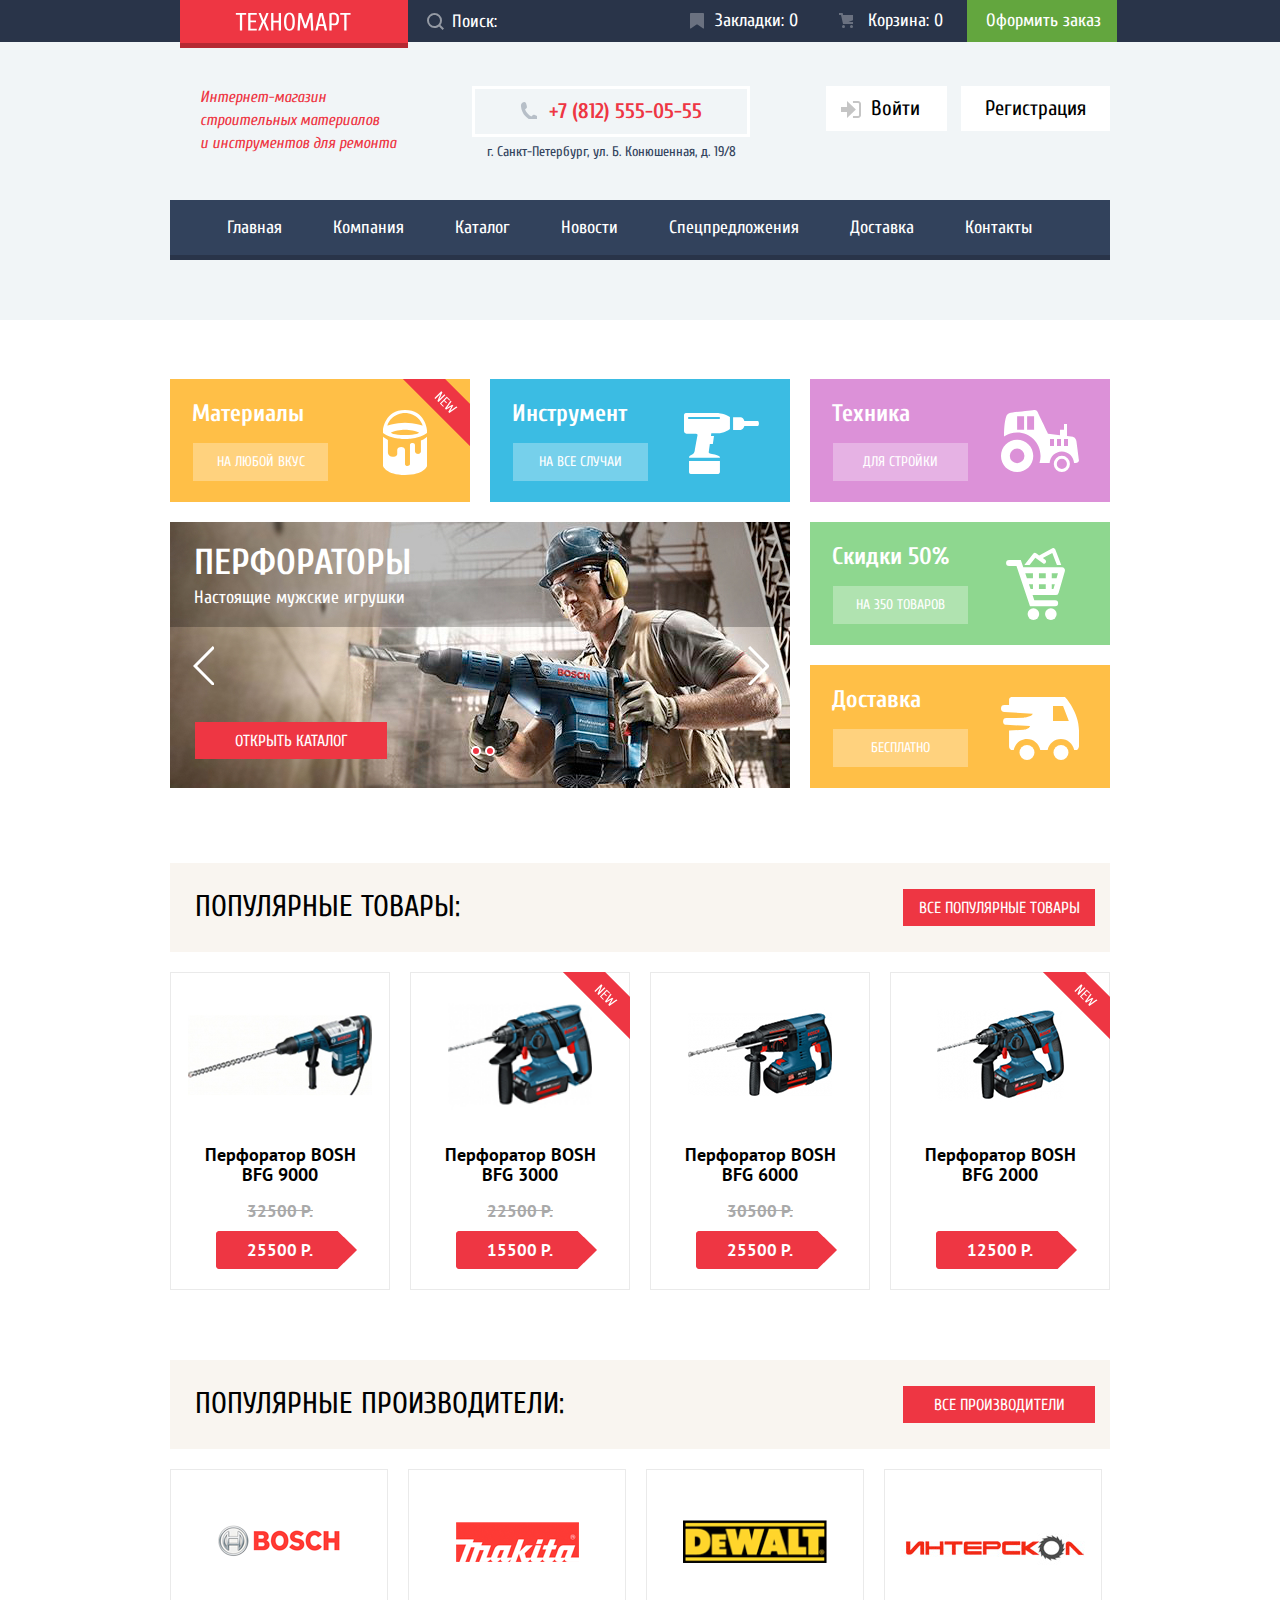
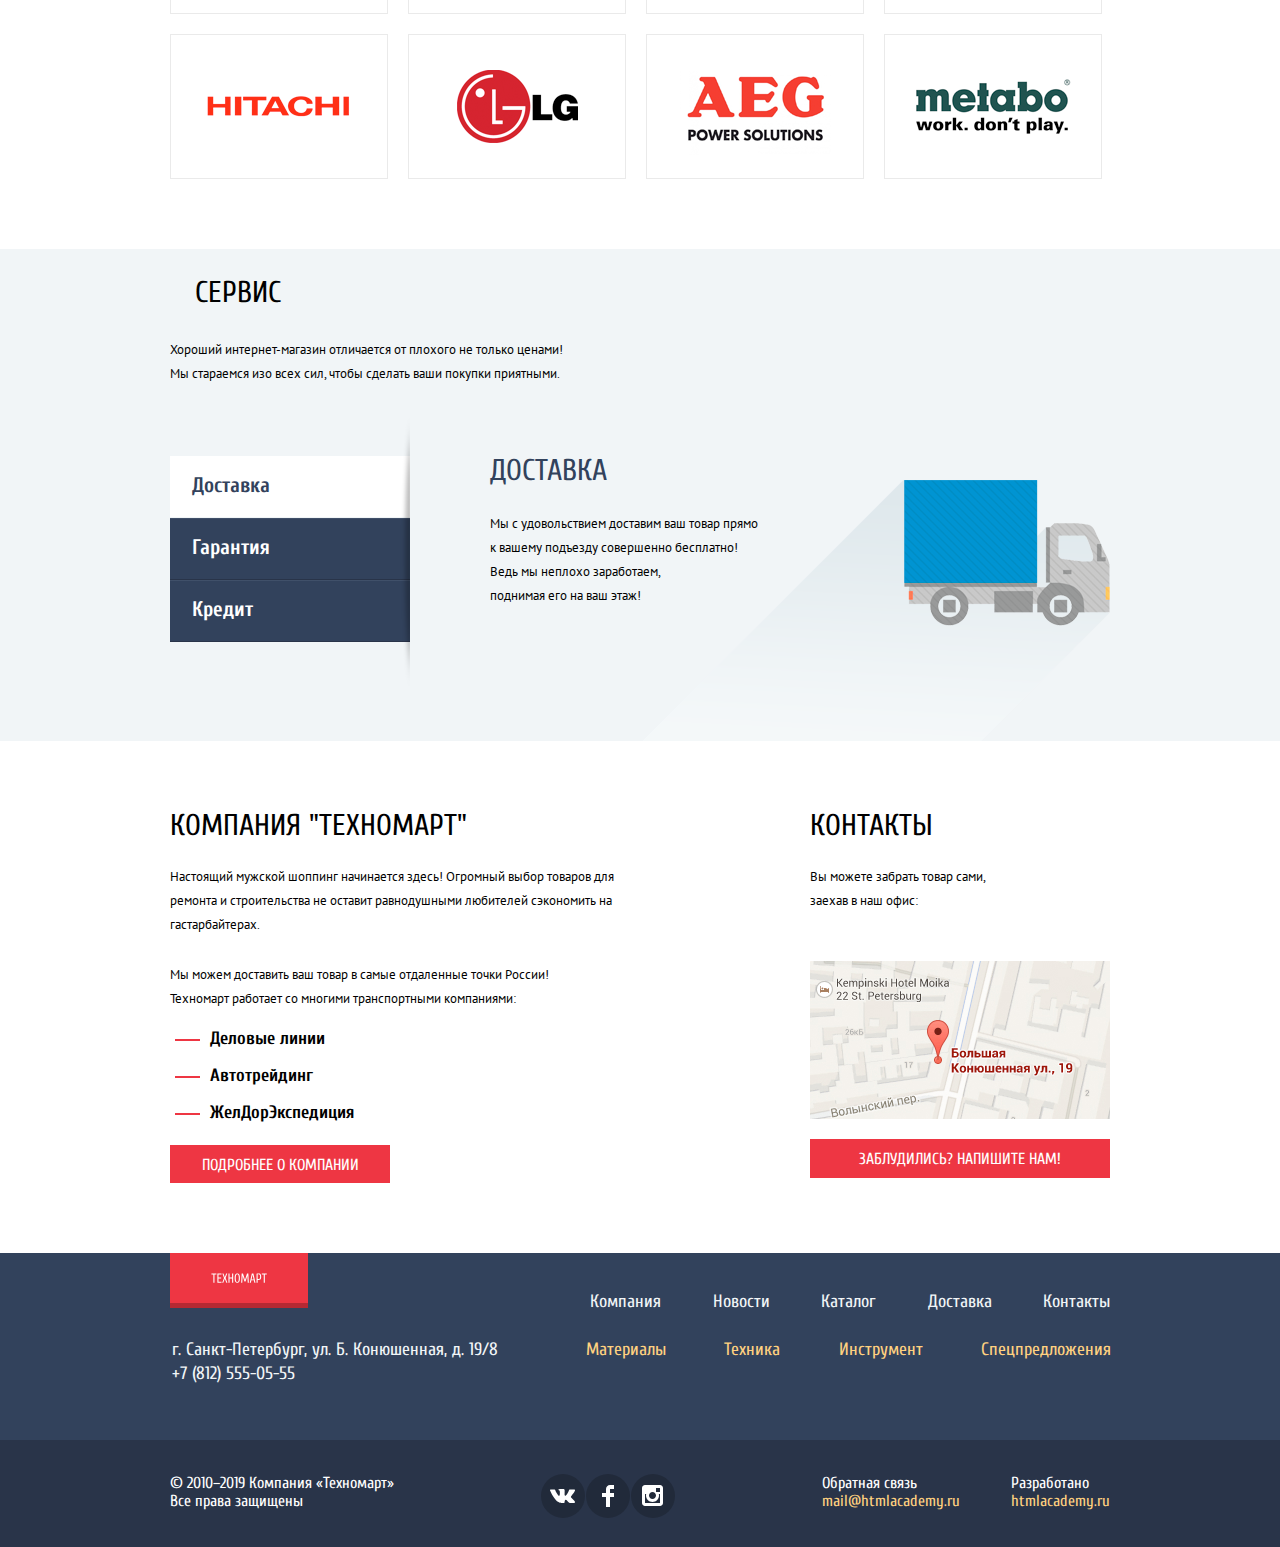
==== commit 3dbc8568: "ДЗ 7.2" ====
--- a/index.html
+++ b/index.html
@@ -16,13 +16,13 @@
     <section class="menutop-header">
       <div class="content inner-menutop-header">
         <a aria-label="Логотип сайта Техномарт">
-          <img class="logo-header" src="img/logo-technomart.svg" width="108" height="18" alt="Логотип магазина Техномарт"></a>
+          <img class="logo-header" src="img/logo-technomart.svg" width="228" height="42" alt="Логотип магазина Техномарт"></a>
         <form class="menutop-search" action="https://echo.htmlacademy.ru/" method="post">
           <span class="visually-hidden">Поиск</span>
           <label class="search" for="search"></label>
           <svg xmlns="http://www.w3.org/2000/svg" width="17" height="17" viewBox="0 0 17 17">
-            <path d="M17 15.586l-3.542-3.542A7.465 7.465 0 0 0 15 7.5 7.5 7.5 0 1 0 7.5 15c1.71 0 3.282-.579 4.544-1.542L15.586 17 17 15.586zM2 7.5C2 4.467 4.467 2 7.5 2 10.532 2 13 4.467 13 7.5c0 3.032-2.468 5.5-5.5 5.5A5.506 5.506 0 0 1 2 7.5z" fill="rgba(255,255,255,0.5)" /></svg>
-          <input class="rr" type="search" id="search" name="search" placeholder="Поиск:">
+            <path d="M17 15.586l-3.542-3.542A7.465 7.465 0 0 0 15 7.5 7.5 7.5 0 1 0 7.5 15c1.71 0 3.282-.579 4.544-1.542L15.586 17 17 15.586zM2 7.5C2 4.467 4.467 2 7.5 2 10.532 2 13 4.467 13 7.5c0 3.032-2.468 5.5-5.5 5.5A5.506 5.506 0 0 1 2 7.5z" /></svg>
+          <input class="line-search" type="search" id="search" name="search" placeholder="Поиск:">
         </form>
         <div class="labels">
           <a class="menutop-bookmarks" href="#">Закладки: 0</a>
@@ -100,7 +100,7 @@
           <a class="promo-items-a" href="#">Для стройки</a>
         </article>
         <article class="article-4">
-          <h3 class="promo-items-4">Скидка 50%</h3>
+          <h3 class="promo-items-4">Скидки 50%</h3>
           <a class="promo-items-a" href="#">На 350 товаров</a>
         </article>
         <article class="article-5">
--- a/css/style.css
+++ b/css/style.css
@@ -2,12 +2,15 @@
   --Basic-red: #EE3643;
   --loan-button: #FF5357;
   --Basic-darkred: #BA2732;
+  --red-focus: #CA2C37;
   --Special-blue: #3BBCE3;
   --Special-lilac: #DC91D8;
+
+  /* кнопка покупказакладка */
   --Basic-greenborder: #63A63E;
-  /* кнопка закладка */
   --Special-green: #5FBB2D;
   --Basic-greenklick: #518534;
+
   --Special-greenlight: #8ED78F;
   --button-buy-static: #367315;
   --Basic-grey: #3D546F;
@@ -15,6 +18,7 @@
   --shadow-service: #405069;
   --Basic-backgroundklick: #161D29;
   --Basic-fontcolor: #32425C;
+  --button-items-active: #99A1AE;
   --back-nav-active: #1D2739;
   /* основная подлоэка под меню+фон футер */
   --Basic-black: #000000;
@@ -34,20 +38,20 @@
   --basic-lowwhite: rgba(255, 255, 255, 0.3);
   --items-shadow: rgba(0, 0, 0, 0.15);
 
-
   /* Фильтр */
   --scale: #d7dcde;
   --bar: #00ca74;
   --toggle: #ababab;
   --toggle-shadow: #cfcfcf;
   --filter-button: #e5e5e5;
-
-}
+}
+
 
 /* Global -----------------------------------------------*/
 
 body {
-  margin: 0 auto;
+  min-width: 960px;
+  margin: 0;
   padding: 0;
   font-family: "Cuprum", Arial, sans-serif;
   font-weight: 400;
@@ -63,7 +67,6 @@
   max-width: 100%;
   height: auto;
 }
-
 
 .page-body {
   display: grid;
@@ -83,6 +86,7 @@
   overflow: hidden;
 }
 
+*,
 *::before,
 *::after {
   box-sizing: border-box;
@@ -90,12 +94,18 @@
 
 .content {
   width: 940px;
-  padding: 0 10px;
+  /* padding: 0 10px; */
   margin: 0 auto;
 }
 
 .popap {
   display: none;
+}
+
+.reset-list {
+  margin: 0;
+  padding: 0;
+
 }
 
 /* Header ----------------------------------------*/
@@ -118,6 +128,7 @@
   justify-content: space-between;
   align-items: center;
   position: relative;
+  box-sizing: border-box;
 }
 
 .inner-menutop-header a {
@@ -157,18 +168,19 @@
   text-align: center;
   background-color: var(--Basic-red);
   box-shadow: inset 0px -5px 0px rgba(0, 0, 0, 0.24);
-  left: 0px;
+  left: 10px;
   top: 0px;
-}
-
-.logo-header:hover,
-.logo-header:focus {
+  box-sizing: border-box;
+}
+
+.logo-catalog:hover,
+.logo-catalog:focus {
   background-color: var(--Basic-red);
 }
 
-/* .logo-header:active {
+.logo-catalog:active {
   background-color: var(--Basic-darkred);
-} */
+}
 
 .labels {
   position: relative;
@@ -184,7 +196,7 @@
 .menutop-search {
   display: flex;
   flex-grow: 1;
-  margin-left: 210px;
+  margin-left: 240px;
 }
 
 .menutop-search,
@@ -207,30 +219,91 @@
   background-color: transparent;
   border: none;
   padding-left: 42px;
-
+}
+
+
+
+/* .menutop-search input:focus,
+.menutop-search input:focus + .menutop-search svg {
+  color: var(--Basic-black);
+  background-color: var(--Basic-white);
+  fill: var(--Basic-red);
+  outline: var(--Basic-red);
+}
+ */
+/* .line-search::placeholder:hover {
+  fill: var(--Basic-white);
+  opacity: 1;
+}
+ */
+/* 
+.line-search:hover {
+  
+ 
+} */
+
+
+.menutop-search {
+  position: relative;
+}
+
+.menutop-search input::placeholder {
+  color: var(--Basic-white);
+}
+
+.menutop-search svg {
+  fill: rgba(255, 255, 255, 0.5);
+  position: absolute;
+  right: 120px;
+  top: 13px;
+  width: 17px;
+  height: 17px;
+  box-sizing: border-box;
+  padding: 0;
+  margin: 0;
+  left: 17px;
+}
+
+.menutop-search svg:hover,
+.menutop-search svg:focus {
+  fill: var(--Basic-white);
+}
+
+.line-search:active+.menutop-search svg {
+  background-color: var(--Basic-white);
+  color: var(--Basic-black);
+  fill: var(--Basic-red);
+  outline: var(--Basic-red);
+  border: none;
 }
 
 .menutop-bookmarks,
 .menutop-backet,
 .menutop-order {
-  width: 150px;
+  min-width: 150px;
   box-sizing: border-box;
   padding-top: 9px;
   padding-bottom: 9px;
+  text-align: center;
 
 }
 
 .menutop-backet {
-  position: relative;
-  padding-left: 49px;
-  padding-right: 26px;
+  min-width: 136px;
+  position: relative;
+  padding-left: 12px;
+  /*  padding-right: 26px; */
+}
+
+.active-red {
+  background-color: var(--Basic-red);
 }
 
 .menutop-backet::before {
   content: "";
   position: absolute;
   top: calc(50% - 8px);
-  left: 22px;
+  left: 8px;
   width: 14px;
   height: 16px;
   background-image: url(../img/icon-cart.svg);
@@ -240,15 +313,15 @@
 
 .menutop-bookmarks {
   position: relative;
-  padding-left: 43px;
-  padding-right: 24px;
+  padding-left: 12px;
+  padding-right: 12px;
 }
 
 .menutop-bookmarks::before {
   content: "";
   position: absolute;
   top: calc(50% - 8px);
-  left: 18px;
+  left: 9px;
   width: 14px;
   height: 16px;
   background-image: url(../img/icon-bookmark.svg);
@@ -257,12 +330,6 @@
 }
 
 
-/* .menutop-bookmarks:focus::before,
-.menutop-backet:focus::before {
-  opacity: 1;
-} */
-
-
 .menutop-order {
   background-color: var(--Basic-greenborder);
   padding-left: 19px;
@@ -270,37 +337,23 @@
   box-sizing: border-box;
 }
 
-..menutop-search {
-  position: relative;
-}
-
-.menutop-search input::placeholder {
-  color: var(--Basic-white);
-}
-
-.menutop-search svg {
-  position: absolute;
-  right: 120px;
-  top: 13px;
-  width: 17px;
-  height: 17px;
-  box-sizing: border-box;
-  padding: 0;
-  margin: 0;
-  left: 17px;
-}
-
 
 .menutop-order:focus,
 .menutop-order:hover {
   background-color: var(--Special-green);
+}
+
+.menutop-bookmarks,
+.menutop-backet {
+  opacity: 1;
 }
 
 .menutop-backet:active,
 .menutop-bookmarks:active,
 .menutop-bookmarks:active::before,
 .menutop-backet:active::before {
-  opacity: 0.3;
+  opacity: 0.5;
+  background-color: var(--Basic-backgroundklick);
 }
 
 .menutop-bookmarks:active,
@@ -316,13 +369,6 @@
   opacity: 1;
 }
 
-
-
-.menutop-bookmarks:active,
-.menutop-backet:active {
-  background-color: var(--Basic-backgroundklick);
-}
-
 .menutop-order:active {
   background-color: var(--Basic-greenborder);
 }
@@ -334,7 +380,8 @@
   line-height: 23px;
   font-weight: normal;
   color: var(--Basic-red);
-  margin: 0px;
+  margin: 0;
+  margin-left: 30px;
 }
 
 .header-description-catalog {
@@ -356,16 +403,9 @@
 
 }
 
-/* .menutop-search input:focus .search-form__input:focus,
-.search-form__input:focus+.search-form__icon {
-  color: var(--basic-black);
-  background-color: var(--basic-white);
-  fill: var(--basic-red);
-  outline: var(--basic-red);
-} */
-
 .phone {
   position: inherit;
+  font-family: Cuprum;
   font-style: normal;
   font-weight: 700;
   font-size: 21px;
@@ -381,13 +421,14 @@
   display: inline-block;
 }
 
+
 .phone::before {
   content: "";
   position: absolute;
   top: 60px;
   width: 17px;
   height: 17px;
-  left: 330px;
+  left: 350px;
   background-image: url(../img/icon-phone.svg);
   position: absolute;
   box-sizing: border-box;
@@ -403,6 +444,7 @@
   font-size: 14px;
   line-height: 24px;
   color: var(--Basic-fontcolor);
+  margin-top: 3px;
   margin-bottom: 1px;
   margin-left: 15px;
 }
@@ -440,17 +482,28 @@
 .login::before {
   content: "";
   position: absolute;
-  width: 21;
-  height: 17;
-  top: 0;
-  left: 0;
+  width: 21px;
+  height: 17px;
+  top: 15px;
+  left: 15px;
   background-image: url("../img/icon-login.svg");
   background-repeat: no-repeat;
-  opacity: 0.3;
-}
-
-.login:hover,
+
+}
+
+
+.login:hover::before {
+  background-image: url("../img/icon-login_hover.svg");
+  background-repeat: no-repeat;
+}
+
+/* Кнопки входа, регистрации изменение цвета */
+
 .registration:hover {
+  color: var(--Basic-red);
+}
+
+.login:hover {
   color: var(--Basic-red);
 }
 
@@ -458,6 +511,17 @@
 .registration:active {
   color: var(--Basic-soft-grey);
 }
+
+
+
+.login::before:active {
+  fill: var(--Basic-soft-grey, #C5C5C5);
+}
+
+
+
+
+
 
 /* -----------Catalog */
 
@@ -539,14 +603,8 @@
   border-bottom: none;
 }
 
-/* .
-list-sort2 li:not(first-child) border-bottom: 1px dashed #000080
-.list-sort2 li:first-child {
-  
-  color: var(--Basic-red);
-}
- */
 .menutop-user {
+  position: relative;
   color: var(--Basic-black);
   font-style: normal;
   font-weight: normal;
@@ -557,12 +615,53 @@
   padding-right: 57px;
   padding-top: 12px;
   padding-bottom: 12px;
-  margin-bottom: 3px;
+  margin-bottom: 7px;
   display: inline-block;
+  box-sizing: border-box;
+}
+
+.menutop-user::before {
+  content: "";
+  position: absolute;
+  width: 20px;
+  height: 18px;
+  top: 14px;
+  left: 20px;
+  background-image: url("../img/icon-user.svg");
+  background-repeat: no-repeat;
+  fill: var(--Basic-soft-grey, #C5C5C5);
+}
+
+.menutop-user:hover::before {
+  fill: var(--Basic-fontcolor);
+}
+
+.menutop-user:after {
+  content: "";
+  position: absolute;
+  width: 21px;
+  height: 17px;
+  top: 15px;
+  left: 250px;
+  background-image: url("../img/icon-login.svg");
+  background-repeat: no-repeat;
+  fill: var(--Basic-soft-grey, #C5C5C5);
+}
+
+.menutop-myprofile::after {
+  position: absolute;
+  content: '';
+  width: 4px;
+  height: 4px;
+  top: 7px;
+  right: -22px;
+  background-color: var(--Basic-fontcolor, #32425C);
+  border-radius: 50%;
 }
 
 .menutop-myprofile,
 .menutop-myprofile2 {
+  position: relative;
   font-style: normal;
   font-weight: normal;
   font-size: 16px;
@@ -573,6 +672,25 @@
 
 .menutop-myprofile2 {
   padding-left: 40px;
+}
+
+.menutop-myprofile:focus,
+.menutop-myprofile:hover,
+.menutop-myprofile2:focus,
+.menutop-myprofile2:hover {
+  color: var(--Basic-red);
+}
+
+
+.menutop-myprofile:hover::after {
+  background-color: var(--Basic-red);
+}
+
+.menutop-myprofile:active,
+.menutop-myprofile2:active,
+.menutop-user:active {
+  color: var(--Basic-soft-grey, #C5C5C5);
+
 }
 
 .equipment {
@@ -603,6 +721,7 @@
   text-transform: uppercase;
   padding-top: 21px;
   padding-bottom: 20px;
+  box-sizing: border-box;
 }
 
 .min-nav a {
@@ -620,22 +739,10 @@
   top: 2px;
 }
 
-/* .menu-list-catalog1::after,
-.menu-list-catalog2::after,
-.menu-list-catalog3::after {
-  content: "";
-  background-image: url(../img/icon-right-small.svg);
-  background-repeat: no-repeat;
-  width: 8px;
-  height: 12px;
-  box-sizing: border-box;
-  position: absolute;
-  margin-left: 16px;
-} */
-
 .back-nav {
   background-color: var(--Basic-fontcolor);
   box-shadow: inset 0px -5px 0px var(--Basic-backgroundheader);
+  box-sizing: border-box;
 }
 
 .list-nav {
@@ -644,14 +751,15 @@
   font-weight: normal;
   font-size: 18px;
   line-height: 24px;
-  margin: 0px;
   list-style: none;
   color: var(--Basic-white);
   text-decoration: none;
   display: flex;
   flex-wrap: wrap;
-
-}
+  margin: 0;
+  padding: 0 30px;
+}
+
 
 .list-nav a {
   padding-left: 27px;
@@ -671,34 +779,6 @@
   color: var(--hover-textwhite);
 }
 
-/* .list-nav-index:focus,
-.list-nav-index:hover,
-.list-nav-company:focus,
-.list-nav-company:hover,
-.list-nav-catalog:focus,
-.list-nav-catalog:hover,
-.list-nav-news:focus,
-.list-nav-news:hover,
-.list-nav-suggest:focus,
-.list-nav-suggest:hover,
-.list-nav-delivery:focus,
-.list-nav-delivery:hover,
-.list-nav-kontakts:focus,
-.list-nav-kontakts:hover {
-  background-color: var(--Basic-backgroundheader);
-} */
-
-/* .list-nav-index:active,
-.list-nav-company:active,
-.list-nav-catalog:active,
-.list-nav-news:active,
-.list-nav-suggest:active,
-.list-nav-delivery:active,
-.list-nav-kontakts:active {
-  background-color: var(--back-nav-active);
-  color: var(--hover-textwhite);
-} */
-
 /* Block main ------------------------------------------------*/
 
 .main-block {
@@ -743,8 +823,6 @@
 -------------------------------------- */
 
 /* Основной контент - Index */
-
-
 
 .promo-items-1,
 .promo-items-2,
@@ -863,37 +941,6 @@
   height: 63px;
   background-image: url(../img/icon-5.svg);
 }
-
-
-/* .promo-items-1 {
-  padding-left: 23px;
-  padding-top: 20px;
-  margin: 0px;
-}
-
-.promo-items-2 {
-  padding-left: 22px;
-  padding-top: 20px;
-  margin: 0px;
-}
-
-.promo-items-3 {
-  padding-left: 22px;
-  padding-top: 20px;
-  margin: 0px;
-}
-
-.promo-items-4 {
-  padding-left: 23px;
-  padding-top: 20px;
-  margin: 0px;
-}
-
-.promo-items-5 {
-  padding-left: 22px;
-  padding-top: 20px;
-  margin: 0px;
-} */
 
 .promo-block1 h3,
 .promo-block2 h3 {
@@ -932,9 +979,17 @@
   box-sizing: border-box;
   margin-top: 14px;
   margin-left: 23px;
-
-}
-
+}
+
+/* Изменение цвета ссылок на промо итемсах */
+.promo-items-a:focus,
+.promo-items-a:hover {
+  background-color: rgba(197, 197, 197, 0.3);
+}
+
+.promo-items-a:active {
+  background-color: rgba(169, 169, 169, 0.3);
+}
 
 /* Slider */
 
@@ -982,6 +1037,7 @@
 .best-block-items {
   list-style: none;
   display: flex;
+  padding: 0;
   margin-top: 20px;
   margin-bottom: 70px;
   /* flex-wrap: wrap; */
@@ -1008,6 +1064,7 @@
   display: flex;
   align-items: center;
   justify-content: center;
+  margin-bottom: 8px;
 }
 
 .best-block-items2 {
@@ -1015,9 +1072,9 @@
   display: grid;
   grid-template-columns: 1fr 1fr 1fr 1fr;
   /* flex-wrap: wrap; */
+  padding: 0;
   margin-top: 20px;
   margin-bottom: 50px;
-
 
 }
 
@@ -1042,11 +1099,15 @@
   align-items: center;
 }
 
+/* Подсвечивание бордера производителей */
 .best-block-items2 li:focus,
 .best-block-items2 li:hover {
   box-shadow: 0px 4px 20px var(--items-shadow);
 }
 
+.best-block-items2 li:active {
+  opacity: 0.5;
+}
 
 .best-block-items2_vend1 {
   background-image: url("../img/vend_bosh.png");
@@ -1055,7 +1116,7 @@
 
 
 .index-current-slider {
-  position: relative;
+  position: absolute;
   width: 620px;
   height: 266px;
   background-image: url("../img/slider-perforator.jpg");
@@ -1131,8 +1192,6 @@
 
 .best-block-items-catalog {
   list-style: none;
-  /* display: flex;
-  flex-wrap: wrap; */
   display: grid;
   grid-template-columns: repeat(auto-fill, 220px);
   grid-column-gap: 20px;
@@ -1141,39 +1200,86 @@
   padding: 0px;
 }
 
-/* .best-block-items-catalog li {
-  border: 1px solid var(--Special-lightgrey);
-  width: 218px;
-  height: 318px;
-  margin-right: 20px;
-  margin-bottom: 18px;
-  position: relative;
-  text-align: center;
-}
- */
+.best-block-items-catalog p {
+  z-index: 1;
+}
+
 .best-block-items-catalog li {
   border: 1px solid var(--Special-lightgrey);
   position: relative;
   width: 220px;
-  height: 318px;
+  min-height: 318px;
   flex-basis: 25%;
   display: flex;
   flex-direction: column;
   text-align: center;
   margin-right: 20px;
+  box-sizing: border-box;
+  padding-bottom: 20px;
+  margin: 0;
+
+  /* padding: 17px 21px; */
 }
 
 .best-block-items-catalog li:nth-child(3n) {
   margin-right: 0;
 }
 
+
+
+.best-block-items-catalog .img-wrap {
+  height: 164px;
+  display: flex;
+  align-items: center;
+  justify-content: center;
+  margin-bottom: 8px;
+
+}
+
+/* .catalog-items p {
+  margin: 0;
+  margin-bottom: 20px;
+  margin-top: auto;
+
+} */
+
 .items p {
   margin: 0;
-}
+  z-index: 1;
+  /*   margin-bottom: 20px; */
+  margin-top: auto;
+}
+
+
+/*  Стилизация страниц */
 
 .pages {
   margin-top: 48px;
-}
+  margin-right: 8px;
+}
+
+.pages button {
+  padding: 10px 15px;
+  border: 1px solid var(--best-block, #F9F5F0);
+  background-color: var(--Basic-white);
+  border-radius: 2px;
+  color: var(--black);
+  font-family: "PT Sans";
+  font-style: normal;
+  font-weight: normal;
+  font-size: 13px;
+  line-height: 18px;
+  text-transform: uppercase;
+  cursor: pointer;
+}
+
+
+.pages button:first-child {
+  background-color: var(--Basic-red);
+  border-radius: 2px;
+  color: var(--Basic-white);
+}
+
 
 .best-block {
   background-color: var(--best-block);
@@ -1181,9 +1287,7 @@
   justify-content: space-between;
   align-items: center;
   height: 89px;
-
-
-
+  box-sizing: border-box;
 }
 
 /* ------------Catalog! */
@@ -1211,6 +1315,7 @@
   padding-left: 29px;
   padding-top: 29px;
   padding-bottom: 30px;
+  box-sizing: border-box;
 }
 
 .catalog-items {
@@ -1219,6 +1324,9 @@
   font-weight: bold;
   font-size: 18px;
   line-height: 20px;
+  margin-bottom: 7px;
+  margin-top: 0;
+  z-index: 1;
 }
 
 .nodel {
@@ -1234,12 +1342,14 @@
   line-height: 18px;
   text-transform: uppercase;
   text-align: center;
-  /* margin-bottom: 23px; */
+  margin: 0;
+  margin-bottom: 23px;
 }
 
 .best-block-items {
   margin-top: 20px;
 }
+
 
 .price {
   font-family: PT Sans;
@@ -1253,9 +1363,9 @@
   background-image: url(../img/button_price.png);
   background-repeat: no-repeat;
   background-position: 45px;
-  padding: 10px 32px 10px 32px;
+  padding: 10px 32px;
   min-width: 141px;
-  margin-bottom: 21px;
+  margin-bottom: 0;
 }
 
 
@@ -1284,6 +1394,11 @@
 }
 
 .filter-title {
+  font-family: PT Sans;
+  font-style: normal;
+  font-weight: normal;
+  font-size: 13px;
+  line-height: 18px;
   background-color: var(--basic-colorfilter);
   width: 208px;
   padding-bottom: 10px;
@@ -1304,6 +1419,7 @@
   padding-left: 26px;
   background-color: var(--basic-colorfilter);
   border-radius: 5px;
+  box-sizing: initial;
 }
 
 .range-controls .scale {
@@ -1347,21 +1463,135 @@
 .price-controls label {
   font-size: 16px;
   line-height: 18px;
-  margin: auto;
   text-align: center;
 }
 
 .price-controls input {
   font-family: PT Sans;
   font-size: 17px;
-  width: 85px;
+  width: 95px;
   padding: 10px;
   text-align: center;
   border: none;
   border-radius: 5px;
   background-color: var(--basic-colorfilter);
-
-}
+  box-sizing: border-box;
+}
+
+.min-price input:first-child {
+  margin-left: 0;
+  margin-right: 12px;
+}
+
+.filter-option label {
+  position: relative;
+  display: block;
+  margin-bottom: 20px;
+  font-family: PT Sans;
+  font-style: normal;
+  font-weight: normal;
+  font-size: 15px;
+  line-height: 19px;
+  cursor: pointer;
+  user-select: none;
+  text-transform: uppercase;
+  padding-left: 35px;
+}
+
+/* Стилизация чекбоксов  */
+
+.checkbox label::before {
+  content: "";
+  position: absolute;
+  left: 0;
+  top: -2px;
+  width: 24px;
+  height: 23px;
+  opacity: 0.7;
+  background-image: url("../img/checkbox-off.svg");
+  background-color: var(--Basic-white);
+  background-position: center;
+  background-repeat: no-repeat;
+}
+
+.checkbox input:checked+label::before {
+  width: 27px;
+  background-image: url("../img/checkbox-on.svg");
+}
+
+.checkbox input:hover+label:hover::before {
+  opacity: 1;
+}
+
+/* Стилизация радиобоксов */
+
+.radiobox label::before {
+  content: "";
+  position: absolute;
+  left: 0;
+  top: -2px;
+  width: 25px;
+  height: 25px;
+  background-image: url("../img/radio-off.svg");
+  background-color: var(--Basic-white);
+  background-position: center;
+  background-repeat: no-repeat;
+  opacity: 0.7;
+}
+
+.radiobox input:checked+label::before {
+  background-image: url("../img/radio-on.svg");
+}
+
+.radiobox input:hover+label:hover::before {
+  opacity: 1;
+}
+
+.vendors legend {
+  margin-bottom: 17px;
+}
+
+.power legend {
+  margin-bottom: 23px;
+}
+
+
+/* .checkbox input:checked + label::before {
+  position: absolute;
+  height: 25px;
+  width: 25px;
+  top: 0;
+  left: 0;
+  background-image: url("../img/checkbox-off.svg");
+  background-color: red;
+  background-repeat: no-repeat;
+} */
+
+
+/* .list-legend label {
+  position: relative;
+  text-transform: uppercase;
+}
+ */
+/* .check-input {}
+
+.checkbox {
+  background-color: white;
+}
+ */
+/* .checkbox::before {
+  position: absolute;
+  height: 25px;
+  width: 25px;
+  top: 0;
+  left: 0;
+  background-image: url("../img/checkbox-off.svg");
+  background-color: red;
+
+  background-repeat: no-repeat;
+} */
+
+/* Конец фильтра */
 
 .vendors {
   margin-top: 41px;
@@ -1369,16 +1599,8 @@
 
 .power {
   margin-top: 46px;
-}
-
-/*   font-family: PT Sans;
-font-style: normal;
-font-weight: normal;
-font-size: 15px;
-line-height: 19px;
-text-transform: uppercase; */
-}
-
+  margin-bottom: 37px;
+}
 
 /* Service */
 
@@ -1481,21 +1703,6 @@
   z-index: 10;
 
 }
-
-/* .slider-delivery-back,
-.slider-delivery-back::after {
-  display: none;
-}
-
-.slider-security-back,
-.slider-security-back::after {
-  display: none;
-}
-
-.slider-loan-back,
-.slider-loan-back::after {
-  display: none;
-} */
 
 /* Текущий слайдер для Js */
 .slide-current {
@@ -1559,6 +1766,7 @@
 .titles-h2 {
   padding-top: 29px;
   padding-bottom: 30px;
+  padding-left: 25px;
 }
 
 .titles-h4 {
@@ -1710,6 +1918,7 @@
 .button-red-products,
 .button-red-standart {
   width: 192px;
+  margin-right: 15px;
 }
 
 /* Для слайдера */
@@ -1719,18 +1928,36 @@
   z-index: 4;
   left: 25px;
   top: 10px;
-  background-color: red;
+  background-color: var(--Basic-red);
   width: 20px;
   height: 25px;
 }
 
-/* Конец - кнопки слайдера на главной */
+/* Изменение цвета при наведении красная кнопка */
+
+.button-red-catalog:focus,
+.button-red-products:focus,
+.button-red-vends:focus,
+.button-red-about:focus,
+.button-red-kontakt:focus,
+.button-red-catalog:hover,
+.button-red-products:hover,
+.button-red-vends:hover,
+.button-red-about:hover,
+.button-red-kontakt:hover,
+.button-red-standart:focus,
+.button-red-standart:hover {
+  background-color: var(--red-focus);
+}
+
+
 
 .button-red-catalog:active,
 .button-red-products:active,
 .button-red-vends:active,
 .button-red-about:active,
-.button-red-kontakt:active {
+.button-red-kontakt:active,
+.button-red-standart:active {
   background-color: var(--Basic-darkred);
 }
 
@@ -1769,6 +1996,7 @@
 }
 
 .button-buy {
+  position: relative;
   background-color: var(--Basic-greenborder);
   display: block;
   width: 135px;
@@ -1779,14 +2007,48 @@
   margin-bottom: 10px;
 }
 
+.button-buy::before {
+  content: "";
+  position: absolute;
+  width: 15px;
+  height: 15px;
+  top: 10px;
+  left: 22px;
+  background-image: url(../img/icon-cart-buy.svg);
+  background-repeat: no-repeat;
+  fill: var(--Basic-soft-grey, #C5C5C5);
+  opacity: 0.3;
+}
+
+.button-buy:focus,
+.button-buy:hover {
+  background-color: var(--Special-green, #5FBB2D);
+}
+
+.button-buy:active {
+  background-color: var(--Basic-greenklick, #518534);
+}
+
 .button-items {
   width: 135px;
   display: block;
   padding: 9px 30px 7px 31px;
-  background-color: var(--Basic-white);
+  background-color: transparent;
+  /* var(--Basic-white); */
   border: 3px solid var(--Basic-greenborder);
   cursor: pointer;
 }
+
+.button-items:focus,
+.button-items:hover {
+  border-color: var(--Basic-fontcolor, #32425C);
+}
+
+.button-items:active {
+  border-color: var(--button-items-active, #99A1AE);
+  opacity: 0.52;
+}
+
 
 .list-legend {
   list-style: none;
@@ -1795,6 +2057,9 @@
 }
 
 .filter-button {
+  font-family: PT Sans;
+  font-style: normal;
+  font-weight: normal;
   padding: 10px 79px;
   font-size: 13px;
   line-height: 18px;
@@ -1804,24 +2069,10 @@
   cursor: pointer;
 }
 
-/* Кнопки на итемсах - новый вариант
-
-.back {
-  background-color: grey;
-  var(--Basic-white);
-  width: 100%;
-  height: 150px
-}
-
-.hidden-items {
-  position: absolute;
-  width: 100%;
-  height: 150px;
-  left: 41px;
-  top: 0;
-}
- */
-
+.filter-button:focus,
+.filter-button:hover {
+  border-color: var(--Basic-middle-grey);
+}
 
 /* Кнопки на итемсах - старый вариант */
 
@@ -1829,32 +2080,24 @@
   position: absolute;
   background-color: var(--Basic-white);
   width: 100%;
-  height: 150px;
-  display: flex;
+  height: 100%;
+  display: none;
   flex-direction: column;
   align-items: center;
-  */ left: 0;
-  top: 0;
-}
-
-.hidden-items:focus,
-.hidden-items:hover {
-  position: absolute;
-  flex-direction: column;
-  width: 100%;
-  min-height: 165px;
-  display: none;
-  position: absolute;
-  background-color: var(--Basic-white);
   left: 0;
   top: 0;
+  z-index: 0;
+}
+
+.items:hover .hidden-items {
+  display: flex;
 }
 
 .new-buy::before {
   content: "";
   position: absolute;
-  top: 0;
-  right: 0;
+  top: -1px;
+  right: -1px;
   width: 70px;
   height: 70px;
   background-image: url(../img/new.png);
@@ -1863,8 +2106,15 @@
   z-index: 1;
 }
 
+.best-block-items li {
+  box-sizing: border-box;
+  padding-bottom: 20px;
+}
+
 .best-block-items li:focus,
-.best-block-items li:hover {
+.best-block-items li:hover,
+.best-block-items-catalog li:focus,
+.best-block-items-catalog li:hover {
   box-shadow: 0px 4px 20px var(--items-shadow);
 }
 
@@ -1909,15 +2159,6 @@
   justify-content: space-between;
 }
 
-.footer-main li:active {
-  color: #F1F5F7;
-  text-decoration: none;
-}
-
-.footer-add li:active {
-  color: #FFD180;
-  text-decoration: none;
-}
 
 .footer-main {
   padding-top: 37px;
@@ -1935,6 +2176,7 @@
   list-style: none;
   display: flex;
   padding-left: 0;
+  margin: 0;
 }
 
 .academy {
@@ -1951,6 +2193,9 @@
   min-height: 41px;
 
 } */
+
+
+/* Ссылки в футере */
 
 .list-footer-main,
 .list-footer-add {
@@ -1977,6 +2222,19 @@
   text-decoration-line: underline;
 }
 
+.list-footer-main:active {
+  color: var(--Basic-background, #F1F5F7);
+  opacity: 0.5;
+  text-decoration: none;
+
+}
+
+.list-footer-add:active {
+  color: var(--Special-yellowlight, #FFD180);
+  opacity: 0.5;
+  text-decoration: none;
+}
+
 .adress-footer {
   color: var(--Basic-background);
   font-family: Cuprum;
@@ -2023,8 +2281,9 @@
 .bottom-footer-block-content {
   display: flex;
   justify-content: space-between;
-  padding-top: 36px;
-  padding-bottom: 34px;
+  padding-top: 34px;
+  padding-bottom: 29px;
+  box-sizing: border-box;
 }
 
 .bottom-footer-company {
@@ -2032,7 +2291,6 @@
   padding-bottom: 34px;
 }
 
-
 .bottom-footer-company,
 .bottom-footer-company2 {
   font-family: Cuprum;
@@ -2041,6 +2299,7 @@
   font-size: 16px;
   line-height: 18px;
   padding: 0px;
+  margin: 0;
 }
 
 .bottom-footer-company2 {
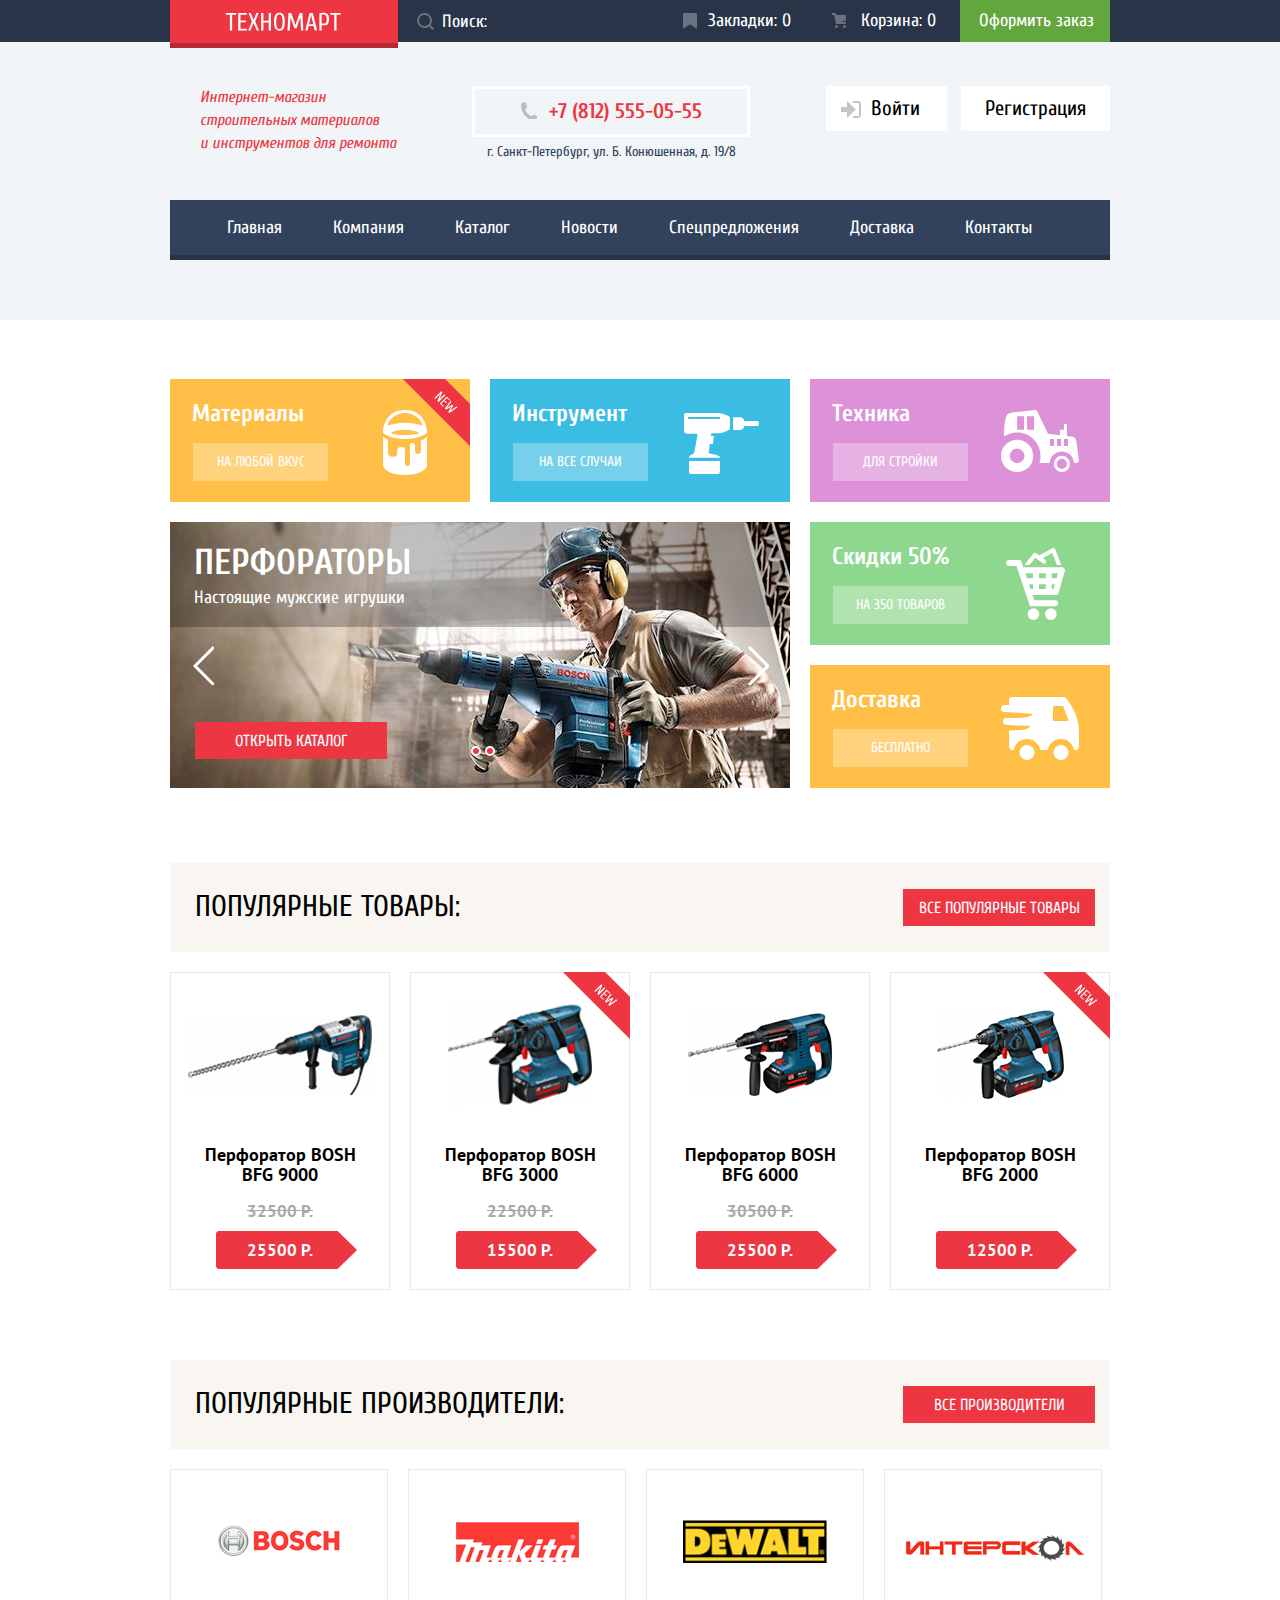
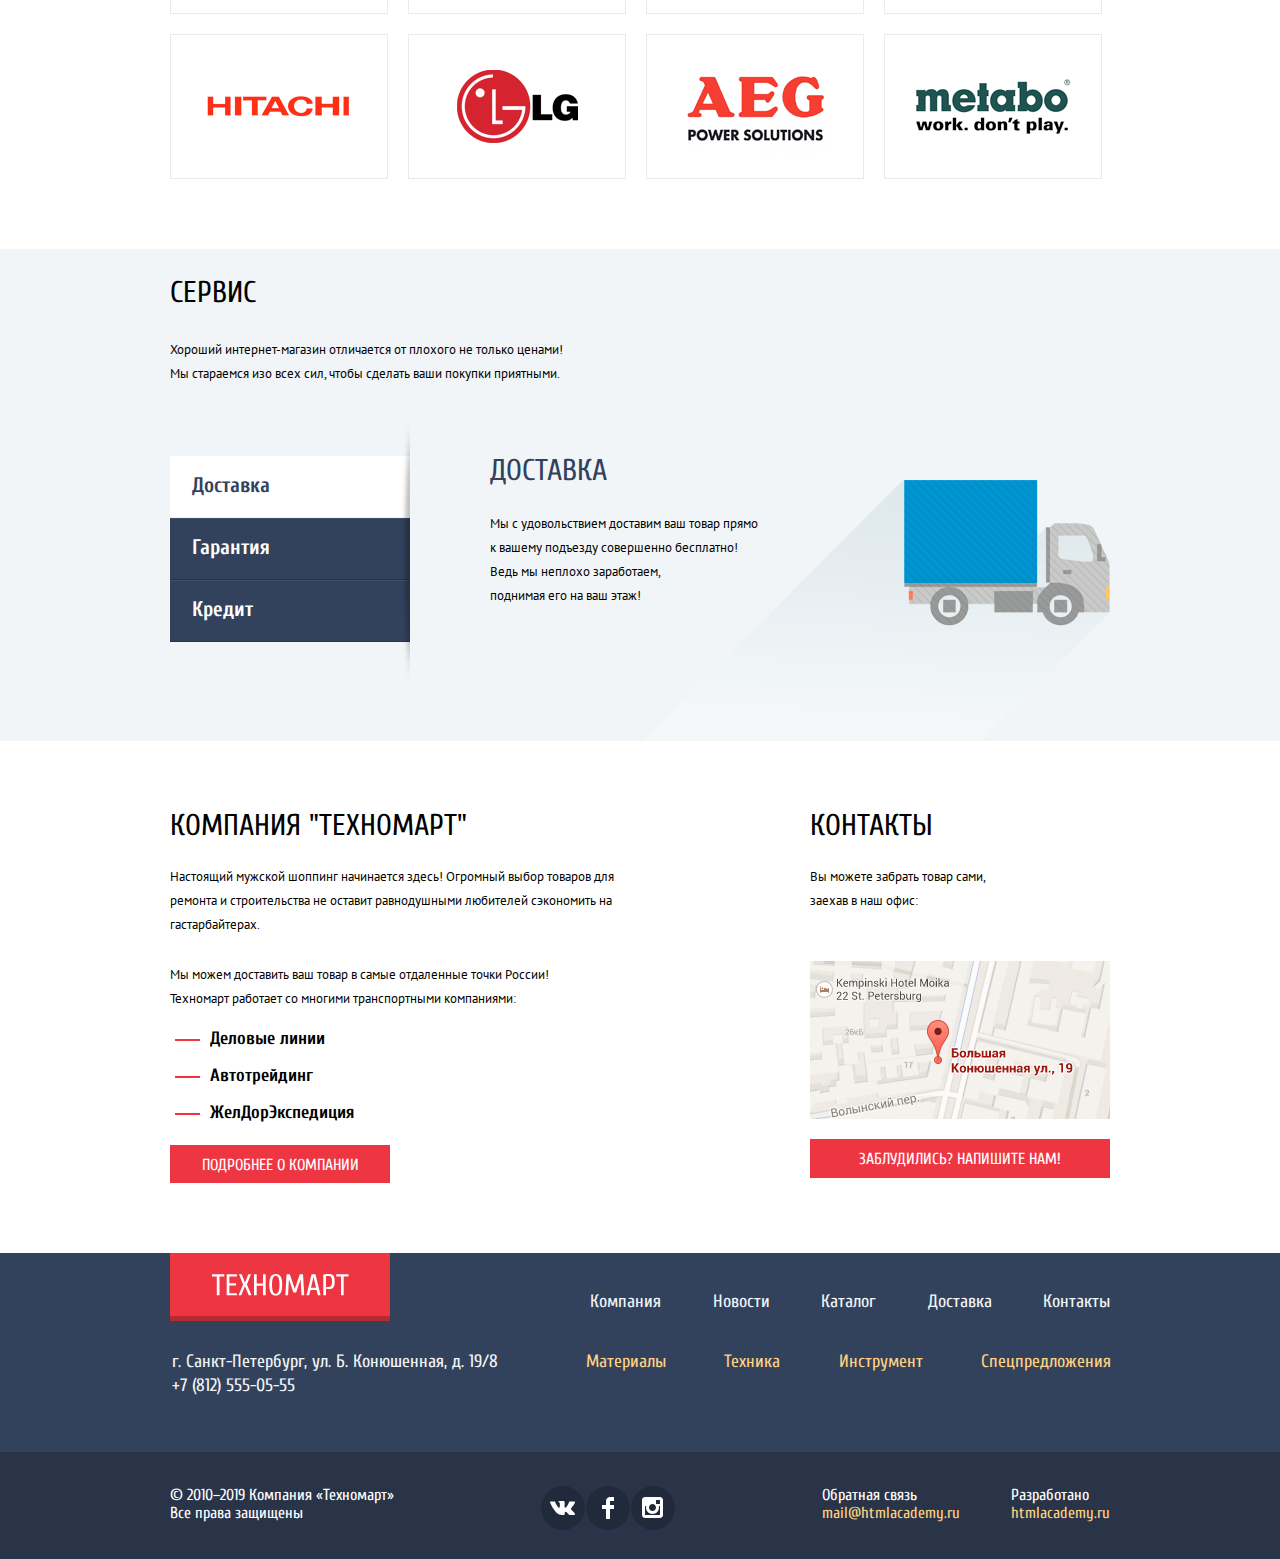
==== commit 58cb6507: "Исправлены замечания" ====
--- a/index.html
+++ b/index.html
@@ -20,9 +20,9 @@
         <form class="menutop-search" action="https://echo.htmlacademy.ru/" method="post">
           <span class="visually-hidden">Поиск</span>
           <label class="search" for="search"></label>
-          <svg xmlns="http://www.w3.org/2000/svg" width="17" height="17" viewBox="0 0 17 17">
+          <input class="line-search" type="search" id="search" name="search" placeholder="Поиск:">
+          <svg class="serch_svg" xmlns="http://www.w3.org/2000/svg" width="17" height="17" viewBox="0 0 17 17">
             <path d="M17 15.586l-3.542-3.542A7.465 7.465 0 0 0 15 7.5 7.5 7.5 0 1 0 7.5 15c1.71 0 3.282-.579 4.544-1.542L15.586 17 17 15.586zM2 7.5C2 4.467 4.467 2 7.5 2 10.532 2 13 4.467 13 7.5c0 3.032-2.468 5.5-5.5 5.5A5.506 5.506 0 0 1 2 7.5z" /></svg>
-          <input class="line-search" type="search" id="search" name="search" placeholder="Поиск:">
         </form>
         <div class="labels">
           <a class="menutop-bookmarks" href="#">Закладки: 0</a>
@@ -203,7 +203,7 @@
     <section class="serviсe">
       <div class="content service-block">
         <div>
-          <h2 class="titles-h2">Сервис</h2>
+          <h2>Сервис</h2>
           <p class="text-about-us">Хороший интернет-магазин отличается от плохого не только ценами!<br>
             Мы стараемся изо всех сил, чтобы сделать ваши покупки приятными.</p>
         </div>
@@ -269,7 +269,7 @@
       <div class="content">
         <div class="top-footer-flex">
           <a aria-label="Логотип сайта Техномарт">
-            <img class="logo-footer" src="img/logo-technomart.svg" width="138" height="23" alt="Логотип магазина Техномарт"></a>
+            <img class="logo-footer" src="img/logo-technomart.svg" width="220" height="68" alt="Логотип магазина Техномарт"></a>
           <ul class="footer-main">
             <li><a class="list-footer-main" href="#">Компания</a></li>
             <li><a class="list-footer-main" href="#">Новости</a></li>
--- a/css/style.css
+++ b/css/style.css
@@ -27,6 +27,7 @@
   --Basic-middle-grey: #B5B5B5;
   --Special-lightgrey: #EAEAEA;
   --Basic-background: #F1F5F7;
+  --Button-pages: #E5E5E5;
   /* текст ссылок в футере */
   --Basic-white: #ffffff;
   --Special-ylellow: #FFBF47;
@@ -116,6 +117,7 @@
   align-items: center;
   flex-shrink: 0;
   margin-top: 3px;
+  position: relative;
 }
 
 .menutop-header {
@@ -168,7 +170,7 @@
   text-align: center;
   background-color: var(--Basic-red);
   box-shadow: inset 0px -5px 0px rgba(0, 0, 0, 0.24);
-  left: 10px;
+  left: 0px;
   top: 0px;
   box-sizing: border-box;
 }
@@ -196,7 +198,7 @@
 .menutop-search {
   display: flex;
   flex-grow: 1;
-  margin-left: 240px;
+  margin-left: 230px;
 }
 
 .menutop-search,
@@ -252,7 +254,7 @@
 }
 
 .menutop-search svg {
-  fill: rgba(255, 255, 255, 0.5);
+  fill: var(--Basic-white);
   position: absolute;
   right: 120px;
   top: 13px;
@@ -262,20 +264,40 @@
   padding: 0;
   margin: 0;
   left: 17px;
+  opacity: 0.3;
 }
 
 .menutop-search svg:hover,
 .menutop-search svg:focus {
-  fill: var(--Basic-white);
-}
-
-.line-search:active+.menutop-search svg {
+  /* fill: var(--Basic-white); */
+  opacity: 1;
+}
+
+.menutop-search input:focus,
+.menutop-search input:focus+svg {
+  color: var(--Basic-black);
+  background-color: var(--Basic-white);
+  fill: var(--Basic-red);
+  opacity: 1;
+}
+
+/* .menutop-search input:active {
   background-color: var(--Basic-white);
   color: var(--Basic-black);
+  border: none;
+}
+.menutop-search svg:active {
   fill: var(--Basic-red);
-  outline: var(--Basic-red);
+} */
+
+/* 
+.menutop-search input:focus+svg {
+  background-color: var(--Basic-white);
+  color: var(--Basic-black);
   border: none;
-}
+  fill: var(--Basic-red);
+} */
+
 
 .menutop-bookmarks,
 .menutop-backet,
@@ -491,12 +513,17 @@
 
 }
 
-
 .login:hover::before {
   background-image: url("../img/icon-login_hover.svg");
   background-repeat: no-repeat;
 }
 
+
+.login:active::before {
+  background-image: url("../img/icon-login.svg");
+  background-repeat: no-repeat;
+}
+
 /* Кнопки входа, регистрации изменение цвета */
 
 .registration:hover {
@@ -512,16 +539,9 @@
   color: var(--Basic-soft-grey);
 }
 
-
-
 .login::before:active {
   fill: var(--Basic-soft-grey, #C5C5C5);
 }
-
-
-
-
-
 
 /* -----------Catalog */
 
@@ -620,7 +640,38 @@
   box-sizing: border-box;
 }
 
-.menutop-user::before {
+.user {
+  position: absolute;
+  width: 20px;
+  height: 18px;
+  top: 14px;
+  left: 20px;
+  fill: var(--Basic-soft-grey, #C5C5C5);
+  cursor: pointer;
+
+}
+
+.user:focus,
+.user:hover {
+  fill: var(--Basic-fontcolor);
+}
+
+.login_catalog {
+  position: absolute;
+  width: 20px;
+  height: 17px;
+  right: 20px;
+  top: 14px;
+  cursor: pointer;
+  fill: var(--Basic-soft-grey, #C5C5C5);
+}
+
+.login_catalog:hover {
+  fill: var(--Basic-fontcolor);
+}
+
+
+/* .menutop-user::before {
   content: "";
   position: absolute;
   width: 20px;
@@ -632,9 +683,7 @@
   fill: var(--Basic-soft-grey, #C5C5C5);
 }
 
-.menutop-user:hover::before {
-  fill: var(--Basic-fontcolor);
-}
+
 
 .menutop-user:after {
   content: "";
@@ -647,7 +696,7 @@
   background-repeat: no-repeat;
   fill: var(--Basic-soft-grey, #C5C5C5);
 }
-
+ */
 .menutop-myprofile::after {
   position: absolute;
   content: '';
@@ -681,7 +730,6 @@
   color: var(--Basic-red);
 }
 
-
 .menutop-myprofile:hover::after {
   background-color: var(--Basic-red);
 }
@@ -690,11 +738,51 @@
 .menutop-myprofile2:active,
 .menutop-user:active {
   color: var(--Basic-soft-grey, #C5C5C5);
-
+}
+
+
+/* .menutop-myprofile:hover+.menutop-myprofile:hover::after {
+  background-color: var(--Basic-red);
+}  */
+
+.menutop-myprofile:active::after {
+  background-color: var(--Basic-soft-grey, #C5C5C5);
+}
+
+.icon-up,
+.icon-down {
+  fill: var(--Basic-soft-grey, #C5C5C5);
+  cursor: pointer;
+}
+
+.icon-up:focus,
+.icon-up:hover,
+.icon-down:focus,
+.icon-down:hover {
+  fill: var(--Basic-black);
+}
+
+
+.icon-up:active,
+.icon-down:active {
+  fill: var(--Basic-red);
 }
 
 .equipment {
   background-color: var(--Basic-background);
+}
+
+.equipment h2 {
+  font-family: Cuprum;
+  font-style: normal;
+  font-weight: normal;
+  font-size: 30px;
+  line-height: 30px;
+  margin: 0;
+  text-transform: uppercase;
+  padding-top: 29px;
+  padding-bottom: 30px;
+
 }
 
 .equipment-content {
@@ -1260,7 +1348,7 @@
 
 .pages button {
   padding: 10px 15px;
-  border: 1px solid var(--best-block, #F9F5F0);
+  border: 1px solid var(--Button-pages, #E5E5E5);
   background-color: var(--Basic-white);
   border-radius: 2px;
   color: var(--black);
@@ -1273,12 +1361,22 @@
   cursor: pointer;
 }
 
+.pages button:focus,
+.pages button:hover {
+  border: 1px solid var(--Basic-soft-grey, #C5C5C5);
+}
+
+.pages button:active {
+  border-color: 1px solid var(--Basic-red);
+}
 
 .pages button:first-child {
+  border-color: var(--Basic-red);
   background-color: var(--Basic-red);
-  border-radius: 2px;
   color: var(--Basic-white);
-}
+  border: none;
+}
+
 
 
 .best-block {
@@ -1375,10 +1473,41 @@
   margin: 0;
   padding: 0;
   border: none;
-
+}
+
+/* .filter-item legend::before {
+  content: '';
+  position: absolute;
+  top: -25px;
+  display: block;
+  width: 220px;
+  height: 1px;
+  background-color: var(--Basic-soft-grey, #C5C5C5);
+  left: -5px;
+} */
+
+.vendors legend::before {
+  content: '';
+  position: absolute;
+  top: -25px;
+  width: 220px;
+  height: 1px;
+  background-color: var(--Basic-soft-grey, #C5C5C5);
+  left: -5px;
+}
+
+.power legend::before {
+  content: '';
+  position: absolute;
+  top: -27px;
+  width: 220px;
+  height: 1px;
+  background-color: var(--Basic-soft-grey, #C5C5C5);
+  left: -5px;
 }
 
 .filter-item legend {
+  position: relative;
   font-family: PT Sans;
   font-style: normal;
   font-weight: bold;
@@ -1594,7 +1723,7 @@
 /* Конец фильтра */
 
 .vendors {
-  margin-top: 41px;
+  margin-top: 60px;
 }
 
 .power {
@@ -1606,6 +1735,18 @@
 
 .service p {
   margin: 0px;
+}
+
+.service-block h2 {
+  font-family: Cuprum;
+  font-style: normal;
+  font-weight: normal;
+  font-size: 30px;
+  line-height: 30px;
+  margin: 0;
+  text-transform: uppercase;
+  padding-top: 29px;
+  padding-bottom: 30px;
 }
 
 /* Слайдер в сервисе */
@@ -1759,7 +1900,7 @@
   font-weight: normal;
   font-size: 30px;
   line-height: 30px;
-  margin: 0px;
+  margin: 0;
   text-transform: uppercase;
 }
 
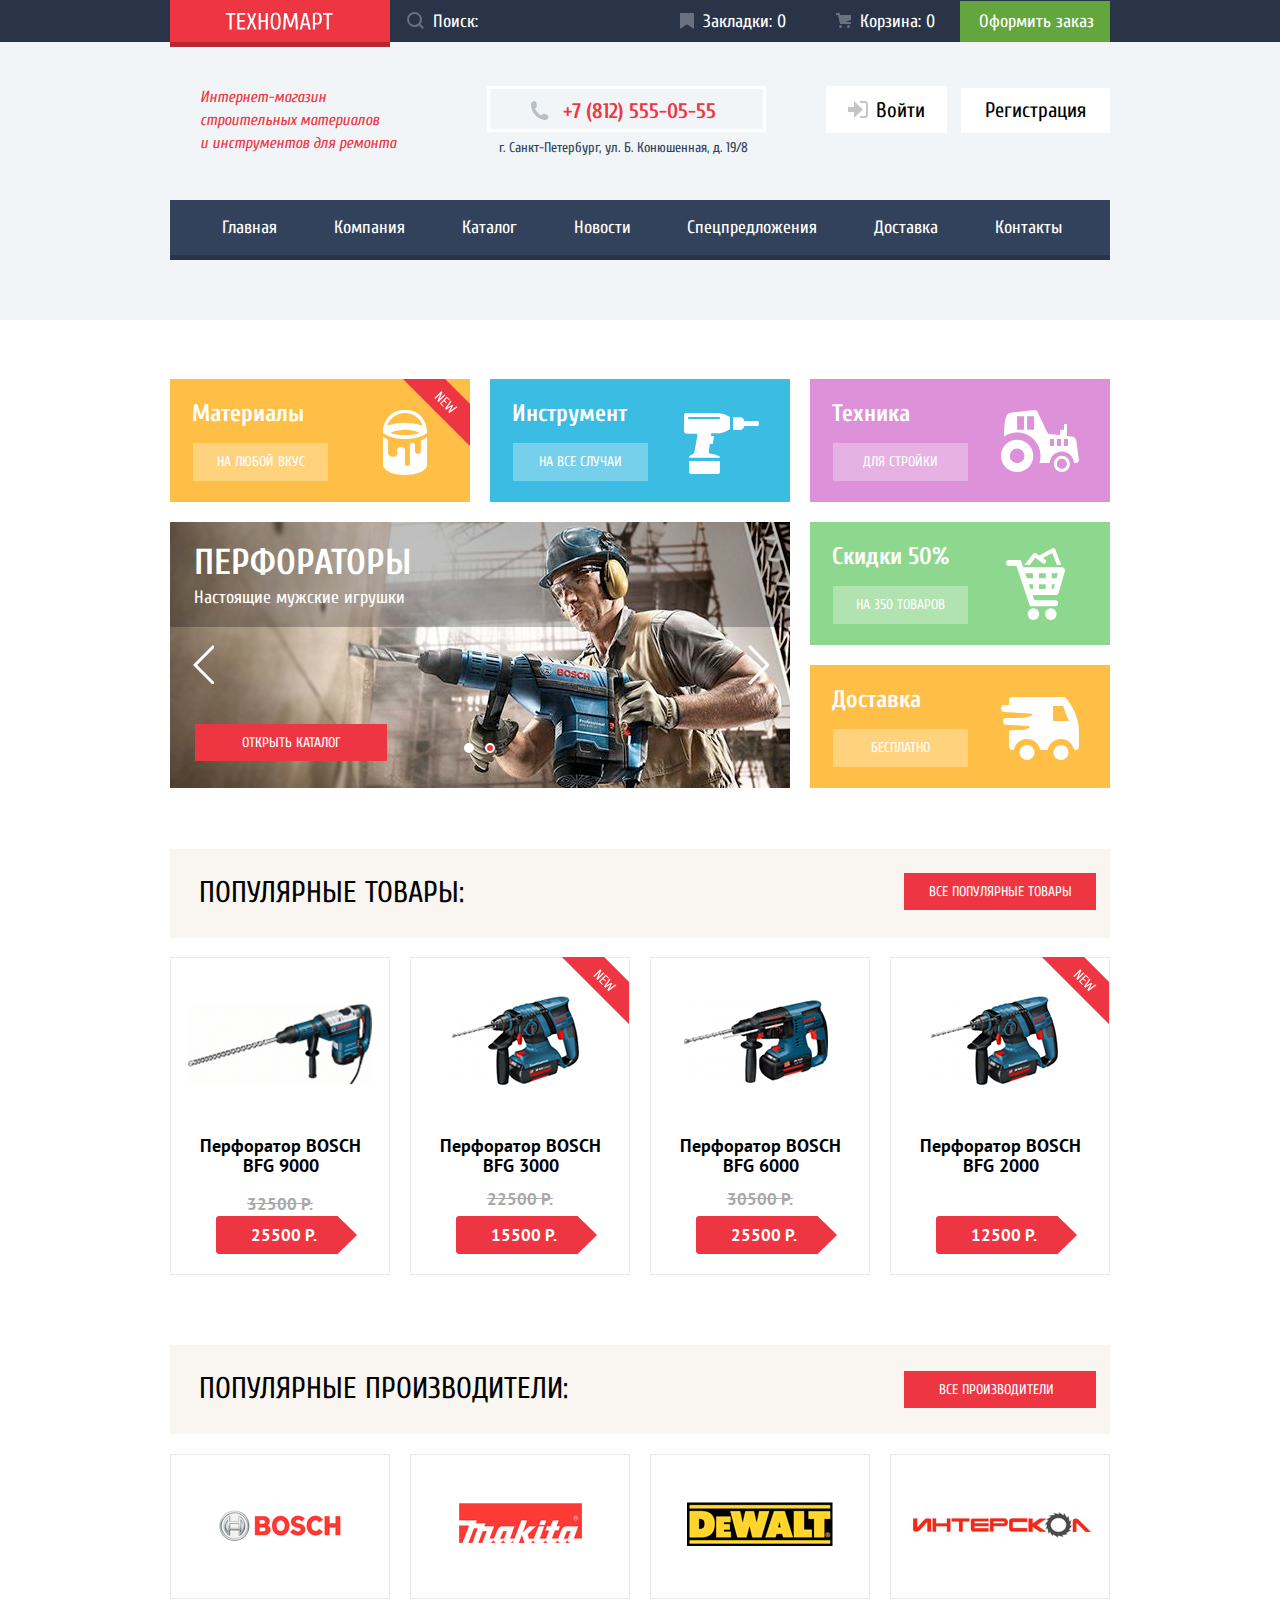
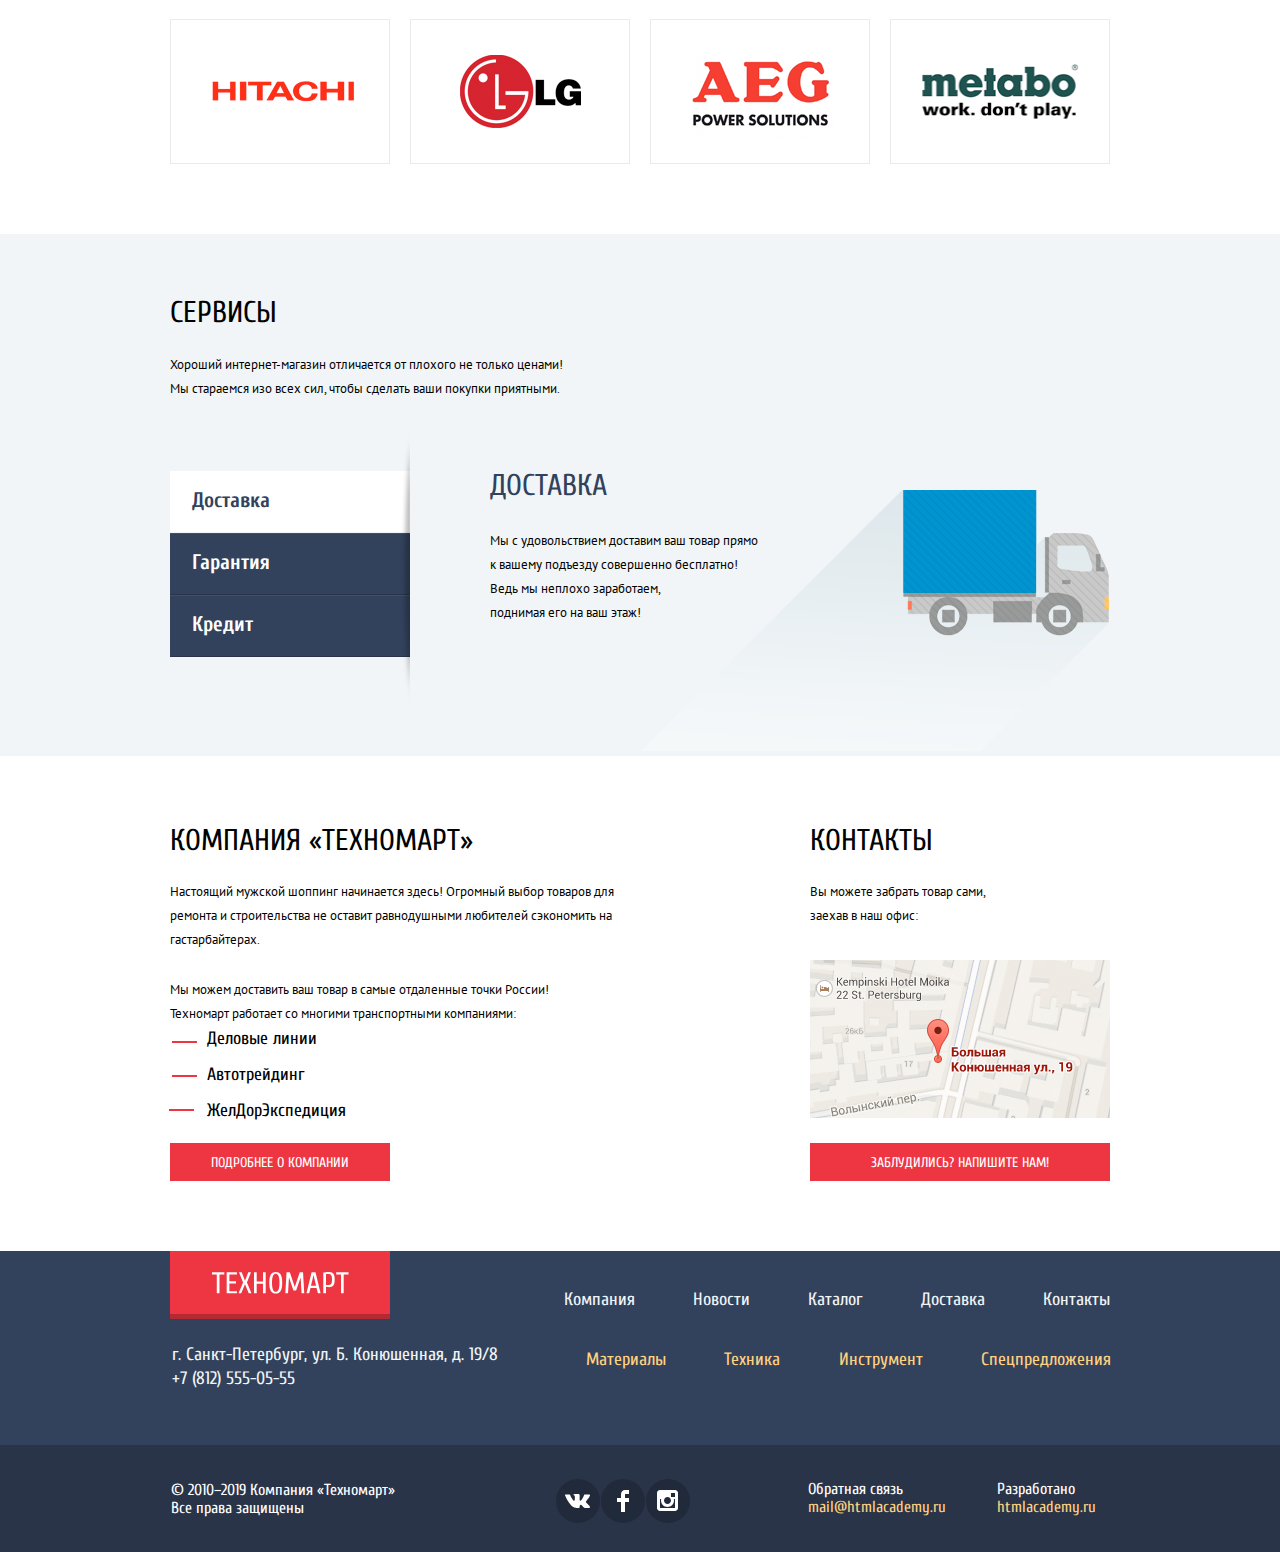
==== commit 91b3c6ef: "Заключительные правки проекта" ====
--- a/index.html
+++ b/index.html
@@ -4,10 +4,8 @@
 <head>
   <meta charset="utf-8">
   <link rel="stylesheet" href="css/normalize.css">
-  <link href="https://fonts.googleapis.com/css2?family=PT+Sans:wght@400;700&display=swap" rel="stylesheet">
-  <link href="https://fonts.googleapis.com/css2?family=Cuprum:wght@400;700&family=PT+Sans:wght@400;700&display=swap" rel="stylesheet">
-  <link href="https://fonts.googleapis.com/css2?family=Cuprum:ital@1&display=swap" rel="stylesheet">
-  <link rel="stylesheet" href="css/style.css">
+  <link href="https://fonts.googleapis.com/css2?family=Cuprum:ital,wght@0,400;0,700;1,400;1,700&family=PT+Sans:ital,wght@0,400;0,700;1,400;1,700&display=swap" rel="stylesheet">
+  <link rel="stylesheet" href="css/style.min.css">
   <title>Мой проект: Техномарт</title>
 </head>
 
@@ -16,7 +14,7 @@
     <section class="menutop-header">
       <div class="content inner-menutop-header">
         <a aria-label="Логотип сайта Техномарт">
-          <img class="logo-header" src="img/logo-technomart.svg" width="228" height="42" alt="Логотип магазина Техномарт"></a>
+          <img class="logo-header" src="img/logo-technomart.svg" width="220" height="42" alt="Логотип магазина Техномарт"></a>
         <form class="menutop-search" action="https://echo.htmlacademy.ru/" method="post">
           <span class="visually-hidden">Поиск</span>
           <label class="search" for="search"></label>
@@ -89,7 +87,7 @@
             <button type="button-after" aria-label="Следующий слайдер"></button>
           </div> -->
           <div class="control">
-            <button type="button" aria-label="на предыдущий слайд"></button>
+            <button class="buttonfirst" type="button" aria-label="на предыдущий слайд"></button>
             <button type="button" aria-label="на следующий слайд"></button>
           </div>
         </article>
@@ -118,9 +116,9 @@
         <ul class="content best-block-items">
           <li class="items">
             <div class="img-wrap">
-              <img src="img/snippet-9000.jpg" width="184" height="164" alt="Перфоратор BOSH BFG 9000">
-            </div>
-            <h3 class="catalog-items">Перфоратор BOSH<br> BFG 9000</h3>
+              <img class="indexitems-img1" src="img/snippet-9000.jpg" width="184" height="164" alt="Перфоратор BOSH BFG 9000">
+            </div>
+            <h3 class="catalog-items">Перфоратор BOSCH<br> BFG 9000</h3>
             <p><del class="del">32500 р.</del></p>
             <p class="price">25500 р.</p>
             <div class="hidden-items">
@@ -130,9 +128,9 @@
           </li>
           <li class="items new-buy">
             <div class="img-wrap new-index">
-              <img src="img/snippet-3000.jpg" width="144" height="128" alt="Перфоратор BOSH BFG 3000">
-            </div class="hidden-items">
-            <h3 class="catalog-items">Перфоратор BOSH<br> BFG 3000</h3>
+              <img class="indexitems-img2" src="img/snippet-3000.jpg" width="127" height="112" alt="Перфоратор BOSH BFG 3000">
+            </div>
+            <h3 class="catalog-items">Перфоратор BOSCH<br> BFG 3000</h3>
             <p><del class="del">22500 р.</del></p>
             <p class="price">15500 р.</p>
             <div class="hidden-items">
@@ -142,9 +140,9 @@
           </li>
           <li class="items">
             <div class="img-wrap">
-              <img src="img/snippet-6000.jpg" width="144" height="128" alt="Перфоратор BOSH BFG 6000">
-            </div>
-            <h3 class="catalog-items">Перфоратор BOSH<br> BFG 6000</h3>
+              <img class="indexitems-img3" src="img/snippet-6000.jpg" width="144" height="128" alt="Перфоратор BOSH BFG 6000">
+            </div>
+            <h3 class="catalog-items">Перфоратор BOSCH<br> BFG 6000</h3>
             <p><del class="del">30500 р.</del></p>
             <p class="price">25500 р.</p>
             <div class="hidden-items">
@@ -154,9 +152,9 @@
           </li>
           <li class="items new-buy">
             <div class="img-wrap">
-              <img src="img/snippet-2000.jpg" width="" height="" alt="Перфоратор BOSH BFG 2000">
-            </div>
-            <h3 class="catalog-items nodel">Перфоратор BOSH<br> BFG 2000</h3>
+              <img class="indexitems-img4" src="img/snippet-2000.jpg" width="127" height="112" alt="Перфоратор BOSH BFG 2000">
+            </div>
+            <h3 class="catalog-items nodel">Перфоратор BOSCH<br> BFG 2000</h3>
             <p class="price">12500 р.</p>
             <div class="hidden-items">
               <a class="button-buy" href="#">Купить</a>
@@ -173,18 +171,16 @@
       </header>
       <ul class="content best-block-items2">
         <li>
-          <a href="#" aria-label="Производитель bosh">
-            <img src="img/vend_bosh.png" width="126" height="37" alt="Makita">
-          </a>
-        </li>
-        <li>
-          <a href="#" aria-label="Производитель makita"><img src="img/vend_makita.png" width="123" height="40" alt="Makita"></a>
-        </li>
-        <li>
-          <a href="#" aria-label="Производитель dewalt"><img src="img/vend_dewalt.png" width="144" height="44" alt="Dewalt"></a>
-        </li>
-        <li>
-          <a href="#" aria-label="Производитель Интерскол"><img src="img/vend_interskol.png" width="200" height="88" alt="Интерскол"></a>
+          <a href="#" aria-label="Производитель bosh"><img src="img/vend_bosh.png" width="126" height="37" alt="Makita"></a>
+        </li>
+        <li>
+          <a class="best-block-items2_vend2" href="#" aria-label="Производитель makita"><img src="img/vend_makita.png" width="123" height="40" alt="Makita"></a>
+        </li>
+        <li>
+          <a class="best-block-items2_vend3" href="#" aria-label="Производитель dewalt"><img src="img/vend_dewalt.png" width="146" height="44" alt="Dewalt"></a>
+        </li>
+        <li>
+          <a class="best-block-items2_vend4" href="#" aria-label="Производитель Интерскол"><img src="img/vend_interskol.png" width="200" height="76" alt="Интерскол"></a>
         </li>
         <li>
           <a class="best-block-items2_vend5" href="#" aria-label="Производитель hitachi"><img src="img/vend_hitachi.png" width="169" height="31" alt="Hitachi"></a>
@@ -193,17 +189,17 @@
           <a class="best-block-items2_vend6" href="#" aria-label="Производитель LG"><img src="img/vend_LG.png" width="121" height="73" alt="Lg"></a>
         </li>
         <li>
-          <a class="best-block-items2_vend7" href="#" aria-label="Производитель aeg"><img src="img/vend_aeg.png" width="151" height="96" alt="Aeg"></a>
-        </li>
-        <li>
-          <a class="best-block-items2_ven8" href="#" aria-label="Производитель metado"><img src="img/vend_metabo.png" width="204" height="69" alt="Metabo"></a>
+          <a class="best-block-items2_vend7" href="#" aria-label="Производитель aeg"><img src="img/vend_aeg.png" width="151" height="98" alt="Aeg"></a>
+        </li>
+        <li>
+          <a class="best-block-items2_ven8" href="#" aria-label="Производитель metado"><img src="img/vend_metabo.png" width="206" height="73" alt="Metabo"></a>
         </li>
       </ul>
     </section>
     <section class="serviсe">
       <div class="content service-block">
         <div>
-          <h2>Сервис</h2>
+          <h2>Сервисы</h2>
           <p class="text-about-us">Хороший интернет-магазин отличается от плохого не только ценами!<br>
             Мы стараемся изо всех сил, чтобы сделать ваши покупки приятными.</p>
         </div>
@@ -227,8 +223,7 @@
                 а также в случае пожара, спровоцированного его<br>
                 возгоранием, вы всегда можете быть уверены в нашей<br>
                 гарантии. Мы обменяем сгоревший товар на новый.<br>
-                Дом уж восстановите как-нибудь сами.
-                поднимая его на ваш этаж!</p>
+                Дом уж восстановите как-нибудь сами.</p>
             </li>
             <li class="slider-loan-back hidden">
               <h4 class="titles-h4">Кредит</h4>
@@ -243,22 +238,22 @@
     <section class="about-us">
       <div class="content content-about-us">
         <div class="about-us-flex">
-          <h2>Компания "Техномарт"</h2>
+          <h2>Компания «Техномарт»</h2>
           <p class="text-about-us1">Настоящий мужской шоппинг начинается здесь! Огромный выбор товаров для<br>
             ремонта и строительства не оставит равнодушными любителей сэкономить на<br>гастарбайтерах.</p>
           <p class="text-about-us2">Мы можем доставить ваш товар в самые отдаленные точки России!<br>
             Техномарт работает со многими транспортными компаниями:</p>
           <ul>
-            <li class="list-about-us"><strong>Деловые линии</strong></li>
-            <li class="list-about-us"><strong>Автотрейдинг</strong></li>
-            <li class="list-about-us"><strong>ЖелДорЭкспедиция</strong></li>
+            <li class="list-about-us">Деловые линии</li>
+            <li class="list-about-us">Автотрейдинг</li>
+            <li class="list-about-us">ЖелДорЭкспедиция</li>
           </ul>
           <a class="button-red-about" href="#">Подробнее о компании</a>
         </div>
         <div class="about-us-flex">
           <h2>Контакты</h2>
           <p class="text-about-us">Вы можете забрать товар сами,<br> заехав в наш офис:</p>
-          <p><a href="#" aria-label="Карта"><img src="img/index_map1.jpg" width="300" height="158" alt="Карта"></a></p>
+          <a href="#" aria-label="Карта"><img src="img/index_map1.jpg" width="300" height="158" alt="Карта"></a>
           <a class="button-red-kontakt" href="#">Заблудились? Напишите нам!</a>
         </div>
       </div>
@@ -303,7 +298,7 @@
           <li><a class="instagram" href="#" aria-label="instagram"></a></li>
         </ul>
         <div class="bottom-footer-us">
-          <p class="bottom-footer-company">Обратная связь<br>
+          <p class="bottom-footer-company1">Обратная связь<br>
             <a class="academy" href="">mail@htmlacademy.ru</a>
           </p>
           <p class="bottom-footer-company2">Разработано<br>
@@ -313,31 +308,31 @@
       </div>
     </section>
   </footer>
-  <section class="popap">
+  <section class="modal modal-kontakt">
     <h2 class="visually-hidden">Связь с нами</h2>
     <form action="https://echo.htmlacademy.ru" method="post">
-      <p>
+      <p class="name">
         <label for="name">Ваше имя:</label>
         <input type="text" name="name" id="name" placeholder="Имя Фамилия" required>
       </p>
-      <p>
+      <p class="email">
         <label for="email">Ваш e-mail:</label>
-        <input type="email" name="email" id="email" placeholder="email@exaple.com" required>
+        <input type="email" name="email" id="email" placeholder="email@example.com" required>
       </p>
-      <p>
+      <p class="letter">
         <label for="comment">Текст письма:</label>
+        <textarea name="comment" id="comment" cols="30" rows="10" placeholder="В свободной форме"></textarea>
       </p>
-      <textarea name="comment" id="comment" cols="30" rows="10" placeholder="В свободной форме"></textarea>
-      <button class="button-red" type="submit">Отправить</button>
+      <div class="modal-kontakt-button">
+        <button class="button-modal" type="submit">Отправить</button>
+      </div>
     </form>
-    <button type="button" aria-label="Закрыть форму связи.">X</button>
+    <button class="kontakt-close" type="button" aria-label="Закрыть форму связи"></button>
   </section>
-  <section class="popap">
-    <form action="https://echo.htmlacademy.ru" method="post">
-      <h2 class="visually-hidden">Как нас найти</h2>
-      <img src="img/big-map.png" width="943" height="449" alt="">
-    </form>
-    <button type="button" aria-label="Закрыть форму с картой">X</button>
+  <section class="modal modal-map">
+    <h2 class="visually-hidden">Как нас найти</h2>
+    <iframe src="https://www.google.com/maps/embed?pb=!1m18!1m12!1m3!1d1998.6037999040354!2d30.322010416394033!3d59.938716271971415!2m3!1f0!2f0!3f0!3m2!1i1024!2i768!4f13.1!3m3!1m2!1s0x4696310fca5ba729%3A0xea9c53d4493c879f!2sBolshaya+Konyushennaya+ul.%2C+19%2C+Sankt-Peterburg%2C+Russia%2C+191186!5e0!3m2!1sen!2s!4v1441888483426" width="943" height="449" allowfullscreen title="Офис компании по адресу ул. Большая Конюшенная 19/8, Санкт-Петербург"></iframe>
+    <button class="map-close" type="button" aria-label="Закрыть форму с картой"></button>
   </section>
 </body>
 
--- a/css/style.min.css
+++ b/css/style.min.css
@@ -0,0 +1,2606 @@
+:root {
+  --Basic-red: #EE3643;
+  --loan-button: #FF5357;
+  --Basic-darkred: #BA2732;
+  --red-focus: #CA2C37;
+  --Special-blue: #3BBCE3;
+  --Special-lilac: #DC91D8;
+  --Basic-greenborder: #63A63E;
+  --Special-green: #5FBB2D;
+  --Basic-greenklick: #518534;
+  --Special-greenlight: #8ED78F;
+  --button-buy-static: #367315;
+  --Basic-grey: #3D546F;
+  --Basic-backgroundheader: #293449;
+  --shadow-service: #405069;
+  --Basic-backgroundklick: #161D29;
+  --Basic-fontcolor: #32425C;
+  --button-items-active: #99A1AE;
+  --back-nav-active: #1D2739;
+  --Basic-black: #000000;
+  --Basic-soft-grey: #C5C5C5;
+  --Basic-delcolor: #A9A9A9;
+  --Basic-middle-grey: #B5B5B5;
+  --Special-lightgrey: #EAEAEA;
+  --Basic-background: #F1F5F7;
+  --Button-pages: #E5E5E5;
+  --Basic-white: #ffffff;
+  --Special-ylellow: #FFBF47;
+  --Special-yellowlight: #FFD180;
+  --Basic-bg-soshial-start: #212A3A;
+  --hover-textwhite: rgba(255, 255, 255, 0.5);
+  --best-block: #F9F5F0;
+  --basic-colorfilter: #F7F3EC;
+  --basic-lowwhite: rgba(255, 255, 255, 0.3);
+  --items-shadow: rgba(0, 0, 0, 0.15);
+  --modal-back: #F4F4F4;
+  --scale: #d7dcde;
+  --bar: #00ca74;
+  --toggle: #ababab;
+  --toggle-shadow: #cfcfcf;
+  --filter-button: #e5e5e5
+}
+
+body {
+  min-width: 960px;
+  margin: 0;
+  padding: 0;
+  font-family: "Cuprum", Arial, sans-serif;
+  font-weight: 400
+}
+
+a {
+  text-decoration: none;
+  color: var(--Basic-white)
+}
+
+img {
+  max-width: 100%;
+  height: auto
+}
+
+.page-body {
+  display: grid;
+  min-height: 100%;
+  grid-template-rows: -webkit-min-content 1fr -webkit-min-content;
+  grid-template-rows: min-content 1fr min-content;
+  align-content: start
+}
+
+.visually-hidden {
+  position: absolute;
+  width: 1px;
+  height: 1px;
+  margin: -1px;
+  border: 0;
+  padding: 0;
+  clip: rect(0 0 0 0);
+  overflow: hidden
+}
+
+*,
+::after,
+::before {
+  box-sizing: border-box
+}
+
+.content {
+  width: 940px;
+  margin: 0 auto
+}
+
+.reset-list {
+  margin: 0;
+  padding: 0
+}
+
+.profile-catalog {
+  display: flex;
+  flex-direction: column;
+  align-items: center;
+  flex-shrink: 0;
+  margin-top: 2px;
+  position: relative
+}
+
+.menutop-header {
+  background-color: var(--Basic-backgroundheader);
+  color: var(--Basic-white);
+  height: 42px
+}
+
+.header-middle,
+.inner-menutop-header {
+  display: flex;
+  justify-content: space-between;
+  box-sizing: border-box
+}
+
+.inner-menutop-header {
+  align-items: center;
+  position: relative
+}
+
+.inner-menutop-header a {
+  display: block
+}
+
+.header-middle {
+  padding-top: 44px;
+  min-height: 158px
+}
+
+.enter,
+.header-middle {
+  position: relative
+}
+
+.header-block {
+  background-color: var(--Basic-background);
+  display: block;
+  padding-bottom: 60px
+}
+
+.logo-header {
+  position: absolute;
+  padding: 12px 57px 17px 55px;
+  text-align: center;
+  background-color: var(--Basic-red);
+  box-shadow: inset 0 -5px 0 rgba(0, 0, 0, .24);
+  left: 0;
+  top: 0;
+  box-sizing: border-box
+}
+
+.logo-catalog:focus,
+.logo-catalog:hover {
+  background-color: var(--Basic-red)
+}
+
+.logo-catalog:active,
+.logo-header:active {
+  background-color: var(--Basic-darkred)
+}
+
+.labels {
+  position: relative;
+  display: flex;
+  align-items: center;
+  align-content: center;
+  justify-content: flex-end
+}
+
+.menutop-search {
+  display: flex;
+  flex-grow: 1;
+  margin-left: 221px
+}
+
+.menutop-backet,
+.menutop-bookmarks,
+.menutop-order,
+.menutop-search {
+  font-family: Cuprum;
+  font-style: normal;
+  font-weight: 400;
+  font-size: 18px;
+  line-height: 24px
+}
+
+.menutop-search input {
+  display: block;
+  width: 271px;
+  height: 42px;
+  color: var(--Basic-white);
+  background-color: transparent;
+  border: 0;
+  padding-left: 42px
+}
+
+.menutop-order,
+.menutop-search {
+  position: relative
+}
+
+.menutop-search input::-webkit-input-placeholder {
+  color: var(--Basic-white)
+}
+
+.menutop-search input::-moz-placeholder {
+  color: var(--Basic-white)
+}
+
+.menutop-search input::placeholder {
+  color: var(--Basic-white)
+}
+
+.menutop-search svg {
+  fill: var(--Basic-white);
+  position: absolute;
+  top: 12px;
+  width: 17px;
+  height: 17px;
+  box-sizing: border-box;
+  padding: 0;
+  margin: 0;
+  left: 16px;
+  opacity: .3
+}
+
+.menutop-search svg:focus,
+.menutop-search svg:hover {
+  opacity: 1
+}
+
+.menutop-search input:focus,
+.menutop-search input:focus+svg {
+  color: var(--Basic-black);
+  background-color: var(--Basic-white);
+  fill: var(--Basic-red);
+  opacity: 1
+}
+
+.menutop-bookmarks {
+  min-width: 150px;
+  box-sizing: border-box;
+  padding-bottom: 8px;
+  text-align: center
+}
+
+.menutop-backet,
+.menutop-order {
+  padding-top: 9px;
+  padding-bottom: 8px;
+  text-align: center
+}
+
+.menutop-backet {
+  box-sizing: border-box
+}
+
+.menutop-order {
+  min-width: 150px
+}
+
+.menutop-backet {
+  min-width: 136px;
+  position: relative;
+  padding-left: 12px;
+  padding-right: 2px
+}
+
+.active-red {
+  background-color: var(--Basic-red);
+  padding-left: 16px
+}
+
+.menutop-backet::before,
+.menutop-bookmarks::before {
+  content: "";
+  position: absolute;
+  top: calc(50% - 8px);
+  left: 12px;
+  width: 15px;
+  height: 16px;
+  background-image: url(../img/icon-cart.svg);
+  background-repeat: no-repeat;
+  opacity: .3
+}
+
+.menutop-bookmarks::before {
+  left: 6px;
+  width: 14px;
+  background-image: url(../img/icon-bookmark.svg)
+}
+
+.menutop-bookmarks {
+  position: relative;
+  padding-left: 1px;
+  padding-top: 10px;
+  padding-right: 11px
+}
+
+.menutop-order {
+  background-color: var(--Basic-greenborder);
+  padding-left: 19px;
+  padding-right: 16px;
+  box-sizing: border-box
+}
+
+.menutop-order:focus,
+.menutop-order:hover {
+  background-color: var(--Special-green)
+}
+
+.checkbox input:hover+label:hover::before,
+.menutop-backet,
+.menutop-bookmarks,
+.radiobox input:hover+label:hover::before {
+  opacity: 1
+}
+
+.menutop-backet:active,
+.menutop-backet:active::before,
+.menutop-bookmarks:active,
+.menutop-bookmarks:active::before {
+  opacity: .5;
+  background-color: var(--Basic-backgroundklick)
+}
+
+.menutop-backet:active,
+.menutop-bookmarks:active,
+.menutop-order:active {
+  color: var(--hover-textwhite)
+}
+
+.menutop-backet:focus::before,
+.menutop-backet:hover::before,
+.menutop-bookmarks:focus::before,
+.menutop-bookmarks:hover::before {
+  opacity: 1
+}
+
+.menutop-order:active {
+  background-color: var(--Basic-greenborder)
+}
+
+.header-description-index {
+  font-family: Cuprum;
+  font-weight: 400;
+  margin: 0 0 0 30px
+}
+
+.catalog-description,
+.header-description-catalog,
+.header-description-index {
+  font-style: italic;
+  font-size: 16px;
+  line-height: 23px;
+  color: var(--Basic-red)
+}
+
+.phone,
+.phone-catalog {
+  color: var(--Basic-red)
+}
+
+.header-description-catalog {
+  font-family: Cuprum;
+  font-weight: 400px
+}
+
+.catalog-description {
+  font-weight: 400
+}
+
+.phone,
+.phone-catalog {
+  position: relative;
+  font-family: Cuprum;
+  font-style: normal;
+  font-weight: 700;
+  font-size: 21px;
+  line-height: 30px;
+  background-color: transparent;
+  padding: 7px 47px 3px 73px;
+  border: 3px solid var(--Basic-white);
+  box-sizing: border-box;
+  display: inline-block
+}
+
+.phone-catalog {
+  margin-left: 15px;
+  margin-right: 3px
+}
+
+.phone-catalog::before,
+.phone::before {
+  content: "";
+  top: 12px;
+  width: 19px;
+  height: 19px;
+  left: 40px;
+  background-image: url(../img/icon-phone.svg);
+  position: absolute;
+  box-sizing: border-box;
+  padding: 0;
+  margin: 0
+}
+
+.adress-catalog {
+  margin-left: 8px
+}
+
+.header-middle address {
+  margin-left: 31px
+}
+
+.adress,
+.adress2 {
+  font-family: Cuprum;
+  font-style: normal;
+  font-weight: 400;
+  font-size: 14px;
+  line-height: 24px;
+  color: var(--Basic-fontcolor);
+  margin-top: 4px;
+  margin-left: 12px
+}
+
+.adress2 {
+  margin-left: 28px
+}
+
+.login {
+  position: relative;
+  width: 121px;
+  padding: 14px 14px 12px 41px;
+  margin-right: 10px
+}
+
+.registration {
+  padding: 12px 24px
+}
+
+.login,
+.registration {
+  display: inline-block;
+  font-family: Cuprum;
+  font-weight: 400;
+  font-size: 21px;
+  line-height: 21px;
+  text-align: center;
+  color: var(--Basic-black);
+  background-color: var(--Basic-white)
+}
+
+.login::before {
+  content: "";
+  position: absolute;
+  width: 21px;
+  height: 17px;
+  top: 15px;
+  left: 22px
+}
+
+.login::before,
+.login:active::before,
+.login:hover::before {
+  background-repeat: no-repeat
+}
+
+.login:hover::before {
+  background-image: url(../img/icon-login_hover.svg)
+}
+
+.login::before,
+.login:active::before {
+  background-image: url(../img/icon-login.svg)
+}
+
+.login:hover,
+.registration:hover {
+  color: var(--Basic-red)
+}
+
+.login:active,
+.registration:active {
+  color: var(--Basic-soft-grey)
+}
+
+.login::before:active {
+  fill: var(--Basic-soft-grey, #C5C5C5)
+}
+
+.catalog-main-content {
+  display: flex;
+  margin-bottom: 59px;
+  margin-top: 20px
+}
+
+.filter-block {
+  margin-right: 20px
+}
+
+.sort-block {
+  background-color: var(--basic-colorfilter);
+  display: flex;
+  justify-content: space-between;
+  width: 700px;
+  height: 38px;
+  text-align: center;
+  align-items: center;
+  margin-bottom: 28px;
+  border-radius: 3px
+}
+
+.sort-up-down {
+  list-style: none;
+  display: grid;
+  grid-template-columns: 1fr 1fr;
+  grid-column-gap: 21px;
+  padding-right: 17px
+}
+
+.list-sort,
+.list-sort2 {
+  font-family: PT Sans;
+  font-style: normal;
+  font-size: 13px;
+  line-height: 18px;
+  text-transform: uppercase
+}
+
+.list-sort {
+  font-weight: 400;
+  margin: 0;
+  padding: 19px 140px 19px 19px
+}
+
+.list-sort2 {
+  list-style: none;
+  margin: 1px 0 0 3px;
+  display: grid;
+  grid-template-columns: 53px 53px 113px;
+  grid-column-gap: 70px;
+  padding: 0;
+  color: var(--Basic-soft-grey)
+}
+
+.list-sort2 li {
+  border-bottom: 1px dotted var(--Basic-red)
+}
+
+.list-sort2 li:focus,
+.list-sort2 li:hover {
+  color: var(--Basic-black);
+  cursor: pointer;
+  border-bottom: 1px solid var(--Basic-red)
+}
+
+.list-sort2 .list-sort2_active,
+.list-sort2 li:active {
+  color: var(--Basic-red);
+  cursor: pointer;
+  border-bottom: none
+}
+
+.list-sort2_function {
+  padding-bottom: 1px
+}
+
+.menutop-user {
+  position: relative;
+  color: var(--Basic-black);
+  font-style: normal;
+  font-weight: 400;
+  font-size: 21px;
+  line-height: 21px;
+  background-color: var(--Basic-white);
+  padding: 12px 57px 12px 56px;
+  margin-bottom: 7px;
+  display: inline-block;
+  box-sizing: border-box
+}
+
+.user {
+  position: absolute;
+  width: 20px;
+  height: 18px;
+  top: 14px;
+  left: 16px;
+  fill: var(--Basic-soft-grey, #C5C5C5);
+  cursor: pointer
+}
+
+.user:focus,
+.user:hover {
+  fill: var(--Basic-fontcolor)
+}
+
+.login_catalog {
+  position: absolute;
+  width: 20px;
+  height: 17px;
+  right: 18px;
+  top: 13px;
+  cursor: pointer;
+  fill: var(--Basic-soft-grey, #C5C5C5)
+}
+
+.login_catalog:hover {
+  fill: var(--Basic-fontcolor)
+}
+
+.menutop-myprofile::after {
+  position: absolute;
+  content: '';
+  width: 4px;
+  height: 4px;
+  top: 7px;
+  right: -17px;
+  background-color: var(--Basic-fontcolor, #32425C);
+  border-radius: 50%
+}
+
+.menutop-myprofile,
+.menutop-myprofile2 {
+  position: relative;
+  font-style: normal;
+  font-weight: 400;
+  font-size: 16px;
+  line-height: 18px;
+  color: var(--Basic-fontcolor);
+  display: inline-block
+}
+
+.menutop-myprofile2 {
+  padding-left: 26px
+}
+
+.menutop-myprofile2:focus,
+.menutop-myprofile2:hover,
+.menutop-myprofile:focus,
+.menutop-myprofile:hover {
+  color: var(--Basic-red)
+}
+
+.menutop-myprofile:hover::after {
+  background-color: var(--Basic-red)
+}
+
+.menutop-myprofile2:active,
+.menutop-myprofile:active,
+.menutop-user:active {
+  color: var(--Basic-soft-grey, #C5C5C5)
+}
+
+.menutop-myprofile:active::after {
+  background-color: var(--Basic-soft-grey, #C5C5C5)
+}
+
+.icon-down,
+.icon-up {
+  fill: var(--Basic-soft-grey, #C5C5C5);
+  cursor: pointer
+}
+
+.icon-down:focus,
+.icon-down:hover,
+.icon-up:focus,
+.icon-up:hover {
+  fill: var(--Basic-black)
+}
+
+.icon-down:active,
+.icon-up:active,
+.icon-up_active {
+  fill: var(--Basic-red)
+}
+
+.equipment {
+  background-color: var(--Basic-background)
+}
+
+.equipment h2 {
+  font-family: Cuprum;
+  font-style: normal;
+  font-weight: 400;
+  font-size: 30px;
+  line-height: 30px;
+  text-transform: uppercase;
+  padding-top: 64px;
+  margin: 0 0 25px
+}
+
+.equipment-content,
+.min-nav {
+  font-family: PT Sans;
+  font-style: normal;
+  font-weight: 400;
+  font-size: 13px
+}
+
+.equipment-content {
+  line-height: 24px;
+  padding-bottom: 69px;
+  margin-bottom: 0
+}
+
+.min-nav {
+  position: relative;
+  display: flex;
+  align-items: center;
+  line-height: 18px;
+  text-transform: uppercase;
+  padding-top: 21px;
+  padding-bottom: 20px;
+  box-sizing: border-box
+}
+
+.min-nav a {
+  position: inherit
+}
+
+.min-nav a:not(:first-child)::before {
+  position: absolute;
+  content: '';
+  width: 8px;
+  height: 12px;
+  background-image: url(../img/icon-right-small.svg);
+  background-repeat: no-repeat;
+  left: -25px;
+  top: 2px
+}
+
+.back-nav {
+  background-color: var(--Basic-fontcolor);
+  box-shadow: inset 0 -5px 0 var(--Basic-backgroundheader);
+  box-sizing: border-box
+}
+
+.list-nav {
+  font-family: Cuprum;
+  font-style: normal;
+  font-weight: 400;
+  font-size: 18px;
+  line-height: 24px;
+  list-style: none;
+  color: var(--Basic-white);
+  text-decoration: none;
+  display: grid;
+  grid-template-columns: repeat(7, auto);
+  padding-left: 25px;
+  padding-right: 18px;
+  margin: 0
+}
+
+.list-nav a {
+  padding: 16px 24px 20px 27px;
+  display: block
+}
+
+.list-nav a:focus,
+.list-nav a:hover {
+  background-color: var(--Basic-backgroundheader)
+}
+
+.list-nav a:active {
+  background-color: var(--back-nav-active);
+  color: var(--hover-textwhite)
+}
+
+.main-block {
+  background-color: var(--Basic-white)
+}
+
+.promo {
+  padding-top: 59px;
+  padding-bottom: 45px;
+  display: flex;
+  justify-content: space-between
+}
+
+.promo-block2,
+.promo-blocks1 {
+  display: flex;
+  flex-direction: column
+}
+
+.promo-blocks1 {
+  width: 620px
+}
+
+.promo-block2 {
+  width: 300px
+}
+
+.promo-block1 {
+  display: flex;
+  justify-content: space-between;
+  margin-bottom: 20px
+}
+
+.slider-list p {
+  margin: 0
+}
+
+.slider-list li {
+  margin: 0;
+  padding: 0
+}
+
+.promo-items-1,
+.promo-items-2,
+.promo-items-3,
+.promo-items-4,
+.promo-items-5 {
+  font-style: normal;
+  font-weight: 700;
+  font-size: 24px;
+  line-height: 30px;
+  color: var(--Basic-white)
+}
+
+.items {
+  border: 1px solid var(--Special-lightgrey)
+}
+
+.article-1,
+.article-2,
+.article-3,
+.article-4,
+.article-5 {
+  width: 300px;
+  height: 123px;
+  position: relative
+}
+
+.article-1,
+.article-5 {
+  background-color: var(--Special-ylellow)
+}
+
+.article-2 {
+  background-color: var(--Special-blue)
+}
+
+.article-3 {
+  background-color: var(--Special-lilac)
+}
+
+.article-4 {
+  background-color: var(--Special-greenlight)
+}
+
+.article-3,
+.article-4 {
+  margin-bottom: 20px
+}
+
+.article-1::after,
+.article-2::after,
+.new::before {
+  content: "";
+  position: absolute;
+  background-repeat: no-repeat
+}
+
+.new::before {
+  top: 0;
+  right: 0;
+  width: 70px;
+  height: 70px;
+  background-image: url(../img/new.png);
+  background-position: center;
+  z-index: 1
+}
+
+.article-1::after,
+.article-2::after {
+  top: 31px;
+  left: 213px;
+  width: 44px;
+  height: 65px;
+  background-image: url(../img/icon-1.svg);
+  background-size: cover
+}
+
+.article-2::after {
+  top: 34px;
+  left: 194px;
+  width: 75px;
+  height: 61px;
+  background-image: url(../img/icon-2.svg)
+}
+
+.article-3::after {
+  content: "";
+  position: absolute;
+  top: 31px;
+  left: 191px;
+  width: 78px;
+  height: 62px;
+  background-image: url(../img/icon-3.svg)
+}
+
+.article-4::after,
+.article-5::after {
+  content: "";
+  position: absolute;
+  top: 26px;
+  left: 196px;
+  width: 59px;
+  height: 72px;
+  background-image: url(../img/icon-4.svg)
+}
+
+.article-5::after {
+  top: 32px;
+  left: 191px;
+  width: 78px;
+  height: 63px;
+  background-image: url(../img/icon-5.svg)
+}
+
+.promo-block1 h3,
+.promo-block2 h3 {
+  padding-left: 22px;
+  padding-top: 20px;
+  margin: 0
+}
+
+.promo-items-a {
+  color: var(--Basic-white);
+  font-style: normal;
+  font-weight: 400;
+  font-size: 14px;
+  line-height: 18px;
+  text-align: center;
+  text-transform: uppercase;
+  width: 135px;
+  height: 38px;
+  padding: 10px;
+  display: block;
+  background-color: var(--basic-lowwhite);
+  box-sizing: border-box;
+  margin-top: 14px;
+  margin-left: 23px
+}
+
+.promo-items-a:focus,
+.promo-items-a:hover {
+  background-color: rgba(197, 197, 197, .3)
+}
+
+.promo-items-a:active {
+  background-color: rgba(169, 169, 169, .3)
+}
+
+.slider-list {
+  list-style: none;
+  width: 620px;
+  height: 266px;
+  margin-top: 20px;
+  padding: 0
+}
+
+.slider-button,
+.slider-list {
+  position: relative
+}
+
+.list-promo-slider,
+.slider-promo-items {
+  font-style: normal;
+  color: var(--Basic-white);
+  padding-left: 24px
+}
+
+.slider-promo-items {
+  font-weight: 700;
+  font-size: 36px;
+  line-height: 36px;
+  text-transform: uppercase;
+  margin: 0 0 5px;
+  padding-top: 23px
+}
+
+.list-promo-slider {
+  font-weight: 400;
+  font-size: 18px;
+  line-height: 24px
+}
+
+.best-block-items {
+  list-style: none;
+  display: flex;
+  padding: 0;
+  margin-bottom: 70px;
+  flex-wrap: wrap
+}
+
+.best-block-items li {
+  position: relative;
+  width: 220px;
+  min-height: 318px;
+  display: flex;
+  flex-direction: column;
+  text-align: center;
+  margin-right: 20px
+}
+
+.best-block-items li:nth-child(4n) {
+  margin-right: 0;
+  padding-right: 0
+}
+
+.best-block-items2 li:nth-child(4n) {
+  padding-right: 0;
+  margin-right: 0;
+  margin-bottom: 20px
+}
+
+.best-block-items .img-wrap,
+.best-block-items2 a {
+  display: flex;
+  justify-content: center;
+  align-items: center
+}
+
+.best-block-items .img-wrap {
+  height: 164px;
+  margin-bottom: 8px
+}
+
+.best-block-items2 {
+  list-style: none;
+  display: grid;
+  grid-template-columns: 1fr 1fr 1fr 1fr;
+  padding: 0;
+  margin-top: 20px;
+  margin-bottom: 50px
+}
+
+.best-block-items2 li {
+  width: 220px;
+  height: 145px;
+  margin-right: 20px;
+  text-align: center;
+  border: 1px solid var(--Special-lightgrey);
+  background-color: var(--Basic-white)
+}
+
+.best-block-items2 a {
+  height: 100%
+}
+
+.best-block-items2 img,
+.items img {
+  -o-object-fit: contain;
+  object-fit: contain
+}
+
+.best-block-items2 li:focus,
+.best-block-items2 li:hover {
+  box-shadow: 0 4px 20px var(--items-shadow)
+}
+
+.best-block-items2 li:active {
+  opacity: .5
+}
+
+.best-block-items2_vend1 {
+  background-image: url(../img/vend_bosh.png);
+  background-repeat: no-repeat
+}
+
+.best-block-items2_vend2 {
+  padding-bottom: 8px
+}
+
+.best-block-items2_vend3 {
+  padding-bottom: 6px
+}
+
+.best-block-items2_vend4 {
+  padding-bottom: 16px
+}
+
+.best-block-items2_vend5 {
+  padding-left: 8px
+}
+
+.index-add-slider,
+.index-current-slider {
+  position: absolute;
+  width: 620px;
+  height: 266px;
+  background-repeat: no-repeat
+}
+
+.index-current-slider {
+  background-image: url(../img/slider-perforator.jpg);
+  z-index: 2
+}
+
+.index-add-slider {
+  display: none;
+  background-image: url(../img/slider-snippet.jpg);
+  z-index: 1
+}
+
+.article-slider {
+  position: relative
+}
+
+.article-slider::after,
+.article-slider::before {
+  content: '';
+  position: absolute;
+  top: 123px;
+  z-index: 22;
+  width: 21px;
+  height: 39px;
+  display: block;
+  cursor: pointer
+}
+
+.article-slider::before {
+  left: 23px;
+  background-image: url(../img/icon-left.svg)
+}
+
+.article-slider::after {
+  left: 578px;
+  background-image: url(../img/icon-right.svg)
+}
+
+.control {
+  position: absolute;
+  right: 295px;
+  bottom: 33px;
+  z-index: 23
+}
+
+.control button {
+  width: 10px;
+  height: 10px;
+  padding: 0;
+  background-color: var(--Basic-red, #EE3643);
+  border: 2px solid var(--Basic-white);
+  border-radius: 50%;
+  cursor: pointer
+}
+
+.control .buttonfirst {
+  background-color: var(--Basic-white);
+  margin-right: 7px
+}
+
+.best-block-items-catalog {
+  list-style: none;
+  display: grid;
+  grid-template-columns: repeat(auto-fill, 220px);
+  grid-column-gap: 20px;
+  grid-row-gap: 18px;
+  margin: 0;
+  padding: 0
+}
+
+.best-block-items-catalog p {
+  z-index: 1
+}
+
+.best-block-items-catalog li {
+  border: 1px solid var(--Special-lightgrey);
+  position: relative;
+  width: 220px;
+  min-height: 318px;
+  flex-basis: 25%;
+  display: flex;
+  flex-direction: column;
+  text-align: center;
+  box-sizing: border-box;
+  padding-bottom: 20px;
+  margin: 0
+}
+
+.best-block-items-catalog li:nth-child(3n) {
+  margin-right: 0
+}
+
+.best-block-items-catalog .img-wrap {
+  height: 164px;
+  display: flex;
+  align-items: center;
+  justify-content: center;
+  margin-bottom: 8px
+}
+
+.catalogitems-img1 {
+  padding-right: 7px;
+  padding-top: 8px
+}
+
+.catalogitems-img4 {
+  padding-right: 8px;
+  padding-top: 3px
+}
+
+.catalogitems-img5,
+.catalogitems-img6,
+.catalogitems-img7,
+.catalogitems-img8,
+.catalogitems-img9 {
+  padding-right: 7px;
+  padding-top: 8px
+}
+
+.items p {
+  z-index: 1;
+  margin: auto 0 0
+}
+
+.items:first-child p {
+  padding-top: 10px
+}
+
+.indexitems-img1 {
+  margin-top: 7px
+}
+
+.indexitems-img2 {
+  margin-right: 10px;
+  margin-top: 2px
+}
+
+.indexitems-img3 {
+  margin-right: 9px;
+  margin-top: 4px
+}
+
+.indexitems-img4 {
+  margin-right: 12px;
+  margin-top: 2px
+}
+
+.pages {
+  margin-top: 48px
+}
+
+.pages button {
+  padding: 9px 14px;
+  border: 1px solid var(--Button-pages, #E5E5E5);
+  background-color: var(--Basic-white);
+  border-radius: 2px;
+  color: var(--black);
+  font-family: "PT Sans";
+  font-style: normal;
+  font-weight: 400;
+  font-size: 13px;
+  line-height: 18px;
+  text-transform: uppercase;
+  cursor: pointer;
+  margin-right: 7px
+}
+
+.pages button:last-child {
+  padding: 9px 30px 9px 31px
+}
+
+.pages button:focus,
+.pages button:hover {
+  border: 1px solid var(--Basic-soft-grey, #C5C5C5)
+}
+
+.pages button:active {
+  border: 1px solid var(--Basic-red)
+}
+
+.pages button:first-child {
+  border-color: var(--Basic-red);
+  background-color: var(--Basic-red);
+  color: var(--Basic-white);
+  border: 0
+}
+
+.best-block {
+  background-color: var(--best-block);
+  display: flex;
+  justify-content: space-between;
+  align-items: center;
+  height: 89px;
+  box-sizing: border-box
+}
+
+.menu-list-catalog1,
+.menu-list-catalog2,
+.menu-list-catalog3,
+.menu-list-catalog4 {
+  font-family: PT Sans;
+  font-style: normal;
+  font-weight: 400;
+  font-size: 13px;
+  line-height: 18px;
+  color: var(--Basic-black);
+  padding-right: 41px
+}
+
+.catalog-products-puncher {
+  font-style: normal;
+  font-weight: 400;
+  font-size: 30px;
+  line-height: 30px;
+  text-transform: uppercase;
+  background-color: var(--Basic-background);
+  padding-left: 29px;
+  padding-top: 29px;
+  padding-bottom: 30px;
+  box-sizing: border-box
+}
+
+.catalog-items {
+  font-family: PT Sans;
+  font-style: normal;
+  font-weight: 700;
+  font-size: 18px;
+  line-height: 20px;
+  margin-top: 4px;
+  z-index: 1;
+  margin-left: 1px;
+  margin-bottom: 7px;
+  padding-top: 2px
+}
+
+.nodel {
+  margin-bottom: 35px
+}
+
+.del {
+  color: var(--Basic-delcolor);
+  font-family: PT Sans;
+  font-style: normal;
+  font-weight: 700;
+  font-size: 17px;
+  line-height: 18px;
+  text-transform: uppercase;
+  text-align: center;
+  display: inline-block;
+  margin: 0
+}
+
+.best-block-items {
+  margin-top: 19px
+}
+
+.price,
+.price-controls label {
+  line-height: 18px;
+  text-align: center
+}
+
+.filter-item legend,
+.price {
+  font-weight: 700;
+  font-size: 17px
+}
+
+.price {
+  font-family: PT Sans;
+  font-style: normal;
+  text-transform: uppercase;
+  color: var(--Basic-white);
+  background-image: url(../img/button_price.png);
+  background-repeat: no-repeat;
+  background-position: 45px;
+  padding-top: 10px;
+  padding-bottom: 10px;
+  padding-left: 8px;
+  min-width: 141px;
+  margin-top: 5px
+}
+
+.filter-item {
+  margin: 0;
+  padding: 0;
+  border: 0
+}
+
+.filter-item .power::before,
+.filter-item .vendor::before {
+  content: '';
+  position: absolute;
+  display: block;
+  width: 220px;
+  height: 1px;
+  background-color: var(--Basic-soft-grey, #C5C5C5);
+  left: 0
+}
+
+.filter-item .vendor::before {
+  top: -16px
+}
+
+.filter-item .power::before {
+  top: -18px
+}
+
+.filter-item legend {
+  position: relative;
+  line-height: 30px;
+  color: var(--Basic-black)
+}
+
+.range-filter {
+  width: 220px;
+  margin-top: 11px
+}
+
+.filter-item legend,
+.filter-title {
+  font-family: PT Sans;
+  font-style: normal;
+  text-transform: uppercase
+}
+
+.filter-title {
+  font-weight: 400;
+  font-size: 13px;
+  line-height: 18px;
+  background-color: var(--basic-colorfilter);
+  width: 220px;
+  padding-bottom: 10px;
+  padding-left: 18px;
+  margin-bottom: 14px;
+  padding-top: 10px;
+  display: inline-block;
+  border-radius: 3px
+}
+
+.price-controls input,
+.range-controls {
+  border-radius: 5px;
+  background-color: var(--basic-colorfilter)
+}
+
+.range-controls {
+  position: relative;
+  height: 41px;
+  margin-bottom: 8px;
+  padding-top: 39px;
+  padding-right: 39px;
+  padding-left: 26px;
+  box-sizing: initial
+}
+
+.range-controls .scale {
+  height: 2px;
+  background: var(--scale, #d7dcde);
+  width: 173px
+}
+
+.range-controls .bar {
+  width: 90%;
+  height: 2px;
+  background: var(--bar, #00ca74)
+}
+
+.range-controls .toggle {
+  position: absolute;
+  top: 30px;
+  left: 15px;
+  width: 4px;
+  height: 4px;
+  padding: 0;
+  border: 8px solid var(--Basic-white, #ffffff);
+  background-color: var(--toggle, #ababab);
+  border-radius: 50%;
+  box-shadow: 0 2px 1px 0 var(--toggle-shadow, #cfcfcf);
+  cursor: pointer;
+  box-sizing: content-box
+}
+
+.range-controls .toggle-min {
+  left: 18px
+}
+
+.range-controls .toggle-max {
+  left: 161px
+}
+
+.price-controls {
+  display: flex;
+  justify-content: space-between
+}
+
+.price-controls label {
+  font-size: 16px
+}
+
+.price-controls input {
+  font-family: PT Sans;
+  font-size: 17px;
+  width: 95px;
+  padding-left: 17px;
+  padding-top: 10px;
+  padding-bottom: 10px;
+  text-align: center;
+  border: 0;
+  box-sizing: border-box
+}
+
+.min-price {
+  position: relative
+}
+
+.min-price input:first-child {
+  margin-left: 0;
+  margin-right: 12px
+}
+
+.min-price::after {
+  content: "";
+  position: absolute;
+  top: 19px;
+  left: 105px;
+  height: 1px;
+  width: 9px;
+  background-color: #444
+}
+
+.filter-option label {
+  position: relative;
+  display: block;
+  font-family: PT Sans;
+  font-style: normal;
+  font-weight: 400;
+  font-size: 15px;
+  line-height: 19px;
+  cursor: pointer;
+  -webkit-user-select: none;
+  -moz-user-select: none;
+  user-select: none;
+  text-transform: uppercase;
+  padding-left: 35px
+}
+
+.checkbox label {
+  margin-bottom: 20px
+}
+
+.radiobox .akk {
+  margin-bottom: 23px
+}
+
+.checkbox label::before {
+  content: "";
+  position: absolute;
+  left: 0;
+  top: -2px;
+  width: 24px;
+  height: 23px;
+  opacity: .7;
+  background-image: url(../img/checkbox-off.svg);
+  background-color: var(--Basic-white);
+  background-position: center;
+  background-repeat: no-repeat
+}
+
+.checkbox input:checked+label::before {
+  width: 27px;
+  background-image: url(../img/checkbox-on.svg)
+}
+
+.radiobox label::before {
+  content: "";
+  position: absolute;
+  left: 0;
+  top: -2px;
+  width: 25px;
+  height: 25px;
+  background-image: url(../img/radio-off.svg);
+  background-color: var(--Basic-white);
+  background-position: center;
+  background-repeat: no-repeat;
+  opacity: .7
+}
+
+.radiobox input:checked+label::before {
+  background-image: url(../img/radio-on.svg)
+}
+
+.border_fieldset {
+  border-top: 1px solid var(--modal-back);
+  margin-top: 23px
+}
+
+.vendors legend {
+  margin-bottom: 17px
+}
+
+.power legend {
+  margin-bottom: 23px
+}
+
+.vendors {
+  margin-top: 41px
+}
+
+.power {
+  margin-top: 27px;
+  margin-bottom: 37px
+}
+
+.service p {
+  margin: 0
+}
+
+.service-block h2,
+.serviсe-slider-button button {
+  font-family: Cuprum;
+  font-style: normal;
+  line-height: 30px
+}
+
+.service-block h2 {
+  font-weight: 400;
+  font-size: 30px;
+  margin: 0;
+  text-transform: uppercase;
+  padding-top: 64px;
+  padding-bottom: 25px
+}
+
+.serviсe-slider {
+  margin-top: 70px;
+  display: flex;
+  flex-wrap: wrap;
+  padding-bottom: 54px
+}
+
+.serviсe-slider-button {
+  position: relative;
+  width: 240px;
+  display: flex;
+  flex-direction: column;
+  padding-bottom: 45px
+}
+
+.serviсe-slider-button .default {
+  box-shadow: 0 1px 0 var(--Basic-backgroundheader, #293449), inset 0 1px 0 var(--shadow-service, #405069)
+}
+
+.serviсe-slider-button button {
+  text-align: left;
+  margin-bottom: 1px;
+  box-sizing: border-box;
+  padding-left: 22px;
+  padding-top: 14px;
+  padding-bottom: 17px;
+  font-weight: 700;
+  font-size: 21px;
+  border: 0
+}
+
+.serviсe-slider-button .activ {
+  cursor: default;
+  color: var(--Basic-fontcolor, #32425C);
+  background-color: var(--Basic-white, #ffffff)
+}
+
+.serviсe-slider-button .default {
+  cursor: pointer;
+  color: var(--Basic-white, #ffffff);
+  background-color: var(--Basic-fontcolor, #32425C)
+}
+
+.serviсe-slider-button .current {
+  cursor: default;
+  background-color: var(--Basic-white, #ffffff);
+  color: var(--Basic-fontcolor, #32425C)
+}
+
+.serviсe-slider-button::after {
+  content: "";
+  position: absolute;
+  width: 10px;
+  height: 279px;
+  bottom: -4px;
+  right: 0;
+  background-image: url(../img/shadow.png);
+  background-position: right
+}
+
+.serviсe-block-items {
+  width: 620px;
+  height: 100%;
+  display: block;
+  list-style: none;
+  position: relative;
+  flex-grow: 1;
+  padding: 0;
+  margin: 0 0 0 80px;
+  box-sizing: border-box
+}
+
+.slider-delivery-back .text-about-us,
+.slider-loan-back .text-about-us,
+.slider-security-back .text-about-us {
+  position: relative;
+  z-index: 10
+}
+
+.slide-current {
+  display: block
+}
+
+.hidden {
+  display: none
+}
+
+.slider-delivery-back::after {
+  content: "";
+  position: absolute;
+  z-index: 8;
+  bottom: -126px;
+  right: 1px;
+  width: 468px;
+  height: 261px;
+  background-image: url(../img/delivery.png)
+}
+
+.slider-loan-back::after,
+.slider-security-back::after {
+  content: "";
+  position: absolute;
+  z-index: 8;
+  right: 0;
+  background-repeat: no-repeat
+}
+
+.slider-security-back::after {
+  bottom: -106px;
+  width: 389px;
+  height: 283px;
+  background-image: url(../img/security.png)
+}
+
+.slider-loan-back::after {
+  bottom: -177px;
+  width: 465px;
+  height: 285px;
+  background-image: url(../img/loan.png)
+}
+
+.titles-h2,
+.titles-h4 {
+  font-family: Cuprum;
+  font-style: normal;
+  font-weight: 400;
+  font-size: 30px;
+  line-height: 30px;
+  margin: 0;
+  text-transform: uppercase
+}
+
+.titles-h2 {
+  padding-top: 29px;
+  padding-bottom: 30px;
+  padding-left: 29px
+}
+
+.titles-h4 {
+  padding-bottom: 28px;
+  color: var(--Basic-fontcolor, #32425C)
+}
+
+.about-us h2,
+.slider-loan-back button {
+  font-weight: 400;
+  text-transform: uppercase
+}
+
+.about-us h2 {
+  font-size: 30px;
+  line-height: 30px;
+  font-family: "Cuprum", "Arial", sans-serif;
+  margin: 0 0 24px
+}
+
+.about-us {
+  background-color: var(--Basic-white)
+}
+
+.content-about-us {
+  display: flex;
+  justify-content: space-between;
+  padding-top: 70px;
+  padding-bottom: 70px
+}
+
+.content-about-us img {
+  margin-top: 32px;
+  margin-bottom: 21px
+}
+
+.content-about-us ul {
+  padding: 0 0 0 37px;
+  margin: 0 0 20px
+}
+
+.text-about-us,
+.text-about-us1 {
+  font-family: PT Sans;
+  font-size: 13px;
+  margin: 0
+}
+
+.slider-loan-back button {
+  font-family: Cuprum;
+  font-style: normal;
+  font-size: 14px;
+  line-height: 18px;
+  display: flex;
+  align-items: center;
+  text-align: center;
+  display: block;
+  padding: 10px 44px;
+  color: var(--Basic-white, #ffffff);
+  background-color: var(--loan-button, #FF5357);
+  border: 0;
+  margin-top: 33px;
+  position: absolute;
+  z-index: 10;
+  cursor: pointer
+}
+
+.list-about-us,
+.text-about-us,
+.text-about-us1,
+.text-about-us2 {
+  font-style: normal;
+  font-weight: 400;
+  line-height: 24px
+}
+
+.text-about-us2 {
+  font-family: PT Sans;
+  font-size: 13px;
+  margin-top: 26px;
+  margin-bottom: 1px
+}
+
+.list-about-us {
+  position: relative;
+  font-family: Cuprum;
+  font-size: 18px;
+  list-style: none;
+  margin: 0 0 12px
+}
+
+.list-about-us::before {
+  box-sizing: border-box;
+  content: '';
+  position: absolute;
+  top: 12px;
+  display: block;
+  width: 25px;
+  height: 2px;
+  background-color: var(--Basic-red, #EE3643);
+  left: -35px
+}
+
+.list-about-us:first-child::before {
+  top: 14px
+}
+
+.list-about-us:last-child::before {
+  top: 10px;
+  left: -38px
+}
+
+.button-red-catalog,
+.button-red-products,
+.button-red-vends {
+  box-sizing: border-box;
+  display: block;
+  padding-top: 10px;
+  padding-bottom: 9px
+}
+
+.button-red-catalog {
+  text-align: center;
+  background-color: var(--Basic-red);
+  color: var(--Basic-white);
+  vertical-align: middle;
+  text-transform: uppercase;
+  border: 0
+}
+
+.button-red-products,
+.button-red-vends {
+  font-family: Cuprum;
+  font-style: normal;
+  font-weight: 400;
+  font-size: 14px;
+  line-height: 18px
+}
+
+.button-red-about,
+.button-red-kontakt,
+.button-red-products,
+.button-red-vends {
+  text-align: center;
+  background-color: var(--Basic-red);
+  color: var(--Basic-white);
+  vertical-align: middle;
+  text-transform: uppercase;
+  border: 0
+}
+
+.button-red-about {
+  font-family: Cuprum;
+  font-style: normal;
+  font-weight: 400;
+  font-size: 14px;
+  line-height: 18px
+}
+
+.button-red-kontakt {
+  box-sizing: border-box
+}
+
+.button-red-catalog,
+.button-red-kontakt,
+.button-red-standart {
+  font-family: Cuprum;
+  font-style: normal;
+  font-weight: 400;
+  font-size: 14px;
+  line-height: 18px
+}
+
+.button-red-standart {
+  text-align: center;
+  color: var(--Basic-white);
+  vertical-align: middle;
+  text-transform: uppercase;
+  border: 0;
+  box-sizing: border-box;
+  display: block;
+  padding-top: 10px;
+  padding-bottom: 9px
+}
+
+.button-red-catalog {
+  position: absolute;
+  bottom: 43px;
+  left: 25px;
+  margin: 0;
+  width: 192px;
+  z-index: 3
+}
+
+.button-red-products,
+.button-red-standart {
+  width: 192px;
+  margin-right: 14px
+}
+
+.button-red-products {
+  margin-bottom: 5px
+}
+
+.button-red-standart {
+  padding-right: 7px
+}
+
+.botton-before {
+  position: absolute;
+  z-index: 4;
+  left: 25px;
+  top: 10px;
+  background-color: var(--Basic-red);
+  width: 20px;
+  height: 25px
+}
+
+.button-red-about:focus,
+.button-red-about:hover,
+.button-red-catalog:focus,
+.button-red-catalog:hover,
+.button-red-kontakt:focus,
+.button-red-kontakt:hover,
+.button-red-products:focus,
+.button-red-products:hover,
+.button-red-standart:focus,
+.button-red-standart:hover,
+.button-red-vends:focus,
+.button-red-vends:hover {
+  background-color: var(--red-focus)
+}
+
+.button-red-about:active,
+.button-red-catalog:active,
+.button-red-kontakt:active,
+.button-red-products:active,
+.button-red-standart:active,
+.button-red-vends:active {
+  background-color: var(--Basic-darkred)
+}
+
+.button-red-about,
+.button-red-kontakt {
+  padding-top: 11px;
+  padding-bottom: 9px;
+  display: block
+}
+
+.button-red-about {
+  width: 220px;
+  box-sizing: border-box;
+  margin-top: 7px
+}
+
+.button-red-kontakt {
+  width: 300px
+}
+
+.button-red-standart {
+  background-color: var(--Basic-red)
+}
+
+.button-buy,
+.button-items {
+  font-family: "Cuprum", "Arial", sans-serif;
+  font-size: 14px;
+  line-height: 18px;
+  text-align: center;
+  text-transform: uppercase;
+  border-radius: 2px;
+  box-sizing: border-box
+}
+
+.button-buy {
+  position: relative;
+  background-color: var(--Basic-greenborder);
+  display: block;
+  width: 135px;
+  padding: 9px 9px 9px 16px;
+  border: 0;
+  box-shadow: inset 0 -3px 0 var(--button-buy-static);
+  margin-top: 38px;
+  margin-bottom: 10px
+}
+
+.button-buy::before {
+  content: "";
+  position: absolute;
+  width: 15px;
+  height: 15px;
+  top: 9px;
+  left: 27px;
+  background-image: url(../img/icon-cart-buy.svg);
+  background-repeat: no-repeat;
+  fill: var(--Basic-soft-grey, #C5C5C5);
+  opacity: .3
+}
+
+.button-buy:focus,
+.button-buy:hover {
+  background-color: var(--Special-green, #5FBB2D)
+}
+
+.button-buy:active {
+  background-color: var(--Basic-greenklick, #518534)
+}
+
+.button-items {
+  width: 135px;
+  display: block;
+  padding: 9px 31px 7px 26px;
+  background-color: transparent;
+  border: 3px solid var(--Basic-greenborder);
+  cursor: pointer
+}
+
+.button-items:focus,
+.button-items:hover {
+  border-color: var(--Basic-fontcolor, #32425C)
+}
+
+.button-items:active {
+  border-color: var(--button-items-active, #99A1AE);
+  opacity: .52
+}
+
+.list-legend {
+  list-style: none;
+  margin: 0;
+  padding: 0
+}
+
+.filter-button {
+  font-family: PT Sans;
+  font-style: normal;
+  font-weight: 400;
+  padding: 10px 79px;
+  font-size: 13px;
+  line-height: 18px;
+  text-transform: uppercase;
+  border: 1px solid var(--filter-button, #e5e5e5);
+  background-color: var(--Basic-white);
+  cursor: pointer
+}
+
+.filter-button:focus,
+.filter-button:hover {
+  border-color: var(--Basic-middle-grey)
+}
+
+.hidden-items,
+.hidden-items_active {
+  position: absolute;
+  background-color: var(--Basic-white);
+  width: 100%;
+  height: 100%;
+  flex-direction: column;
+  align-items: center;
+  left: 0;
+  top: 0;
+  z-index: 0
+}
+
+.hidden-items {
+  display: none
+}
+
+.hidden-items_active,
+.items:hover .hidden-items {
+  display: flex
+}
+
+.new-buy::before {
+  content: "";
+  position: absolute;
+  top: -1px;
+  right: 0;
+  width: 70px;
+  height: 70px;
+  background-image: url(../img/new.png);
+  background-repeat: no-repeat;
+  background-position: center;
+  z-index: 1
+}
+
+.best-block-items li {
+  box-sizing: border-box;
+  padding-bottom: 20px
+}
+
+.best-block-items li:focus,
+.best-block-items li:hover,
+.best-block-items-catalog li:focus,
+.best-block-items-catalog li:hover {
+  box-shadow: 0 4px 20px var(--items-shadow)
+}
+
+.serviсe {
+  background-color: var(--Basic-background)
+}
+
+.service-block {
+  display: flex;
+  flex-direction: column;
+  justify-content: space-between
+}
+
+.logo-footer {
+  background: var(--Basic-red);
+  box-shadow: inset 0 -5px 0 rgba(0, 0, 0, .24);
+  padding: 20px 41px 25px;
+  position: relative
+}
+
+.footer-add,
+.footer-main {
+  list-style: none;
+  display: flex;
+  flex-wrap: wrap;
+  flex-basis: 560px;
+  justify-content: space-between
+}
+
+.footer-add {
+  margin-left: auto
+}
+
+.footer-main {
+  padding: 37px 0 0 14px;
+  margin: 0
+}
+
+.footer-add {
+  margin-top: 0;
+  margin-bottom: 0;
+  padding: 24px 0 0
+}
+
+.social {
+  list-style: none;
+  display: flex;
+  padding-left: 0;
+  margin: 0
+}
+
+.academy {
+  color: var(--Special-yellowlight)
+}
+
+.list-footer-add,
+.list-footer-main {
+  font-family: Cuprum;
+  font-style: normal;
+  font-weight: 400;
+  font-size: 18px;
+  line-height: 24px;
+  margin: 0
+}
+
+.list-footer-add {
+  color: var(--Special-yellowlight)
+}
+
+.list-footer-main {
+  color: var(--Basic-background)
+}
+
+.list-footer-add:focus,
+.list-footer-add:hover,
+.list-footer-main:focus,
+.list-footer-main:hover {
+  -webkit-text-decoration-line: underline;
+  text-decoration-line: underline
+}
+
+.list-footer-main:active {
+  color: var(--Basic-background, #F1F5F7);
+  opacity: .5;
+  text-decoration: none
+}
+
+.list-footer-add:active {
+  color: var(--Special-yellowlight, #FFD180);
+  opacity: .5;
+  text-decoration: none
+}
+
+.adress-footer {
+  color: var(--Basic-background);
+  font-family: Cuprum;
+  font-style: normal;
+  font-weight: 400;
+  font-size: 18px;
+  line-height: 24px;
+  margin: 0;
+  padding: 19px 0 0
+}
+
+.top-footer-flex,
+.top-footer-flex2 {
+  justify-content: space-between;
+  display: flex;
+  flex-wrap: wrap;
+  position: relative
+}
+
+.top-footer-flex2 {
+  padding-bottom: 54px;
+  padding-left: 2px
+}
+
+.top-footer-flex2 a {
+  padding-top: 5px;
+  padding-bottom: 5px;
+  margin-right: -1px;
+  margin-left: 36px
+}
+
+.top-footer-block {
+  background-color: var(--Basic-fontcolor)
+}
+
+.bottom-footer-block {
+  background-color: var(--Basic-backgroundheader);
+  color: var(--Basic-white)
+}
+
+.bottom-footer-block-content {
+  display: flex;
+  justify-content: space-between;
+  padding-top: 34px;
+  padding-bottom: 29px;
+  box-sizing: border-box
+}
+
+.bottom-footer-company {
+  font-family: Cuprum;
+  font-style: normal;
+  font-weight: 400;
+  font-size: 16px;
+  line-height: 18px;
+  margin: 0
+}
+
+.bottom-footer-company1 {
+  padding: 0
+}
+
+.bottom-footer-company1,
+.bottom-footer-company2 {
+  font-family: Cuprum;
+  font-style: normal;
+  font-weight: 400;
+  font-size: 16px;
+  line-height: 18px;
+  margin: 0
+}
+
+.bottom-footer-company {
+  padding: 2px 43px 0 1px
+}
+
+.bottom-footer-company2 {
+  padding: 0 14px 0 51px
+}
+
+.bottom-footer-us {
+  display: flex;
+  padding: 1px 0 0
+}
+
+.bottom-footer-us a:focus,
+.bottom-footer-us a:hover {
+  text-decoration: underline
+}
+
+.bottom-footer-us a:active {
+  color: var(--Basic-red)
+}
+
+.facebook,
+.instagram,
+.vk {
+  position: relative;
+  display: block;
+  width: 44px;
+  height: 44px;
+  margin-right: 1px;
+  background: var(--Basic-bg-soshial-start)
+}
+
+.facebook:active,
+.facebook:focus,
+.facebook:hover,
+.instagram:active,
+.instagram:focus,
+.instagram:hover,
+.vk:active,
+.vk:focus,
+.vk:hover {
+  background-color: var(--Basic-red)
+}
+
+.vk {
+  background-image: url(../img/social_vk.svg)
+}
+
+.facebook {
+  background-image: url(../img/social_facebook.svg)
+}
+
+.instagram {
+  background-image: url(../img/social_instagram.svg)
+}
+
+.facebook,
+.instagram,
+.vk {
+  content: "";
+  border-radius: 50%;
+  background-repeat: no-repeat;
+  background-position: 50% 50%
+}
+
+.modal {
+  display: block;
+  position: fixed;
+  top: 0;
+  right: 0;
+  bottom: 0;
+  left: 0;
+  margin: auto;
+  box-shadow: 0 4px 20px var(--items-shadow);
+  background-color: var(--Basic-white);
+  border-top: 7px solid var(--Basic-red)
+}
+
+.modal-kontakt {
+  display: none;
+  z-index: 40;
+  top: 111px;
+  bottom: auto;
+  width: 620px;
+  right: 13px
+}
+
+.modal-kontakt form {
+  display: flex;
+  flex-direction: row;
+  flex-wrap: wrap;
+  justify-content: center
+}
+
+.modal-kontakt p {
+  display: flex;
+  flex-direction: column;
+  align-items: flex-start;
+  font-family: Cuprum;
+  font-style: normal;
+  font-weight: 400;
+  font-size: 18px;
+  line-height: 24px
+}
+
+.modal-kontakt label {
+  margin-bottom: 11px
+}
+
+.modal-kontakt input,
+.modal-kontakt textarea {
+  display: block;
+  border: 2px solid var(--Basic-soft-grey, #c5c5c5);
+  font-family: "PT Sans";
+  font-size: 13px;
+  line-height: 24px;
+  color: var(--Basic-black);
+  border-radius: 2px
+}
+
+.modal-kontakt input {
+  width: 220px;
+  height: 38px;
+  padding-left: 10px;
+  padding-bottom: 2px
+}
+
+.name {
+  margin-right: 20px
+}
+
+.email,
+.name {
+  margin-top: 41px;
+  margin-bottom: 13px
+}
+
+.letter {
+  margin-top: 0;
+  margin-bottom: 37px
+}
+
+.modal-kontakt textarea {
+  width: 460px;
+  height: 114px;
+  padding-left: 12px
+}
+
+.backet-close,
+.kontakt-close,
+.map-close {
+  position: absolute;
+  top: 15px;
+  right: 10px;
+  width: 22px;
+  height: 22px;
+  background-color: transparent;
+  background-image: url(../img/icon-close_modal.svg);
+  background-repeat: no-repeat;
+  border: 0;
+  cursor: pointer
+}
+
+.button-modal,
+.modal-backet__button a {
+  background-color: var(--Basic-red);
+  color: var(--Basic-white)
+}
+
+.button-modal {
+  display: block;
+  width: 460px;
+  font-family: Cuprum;
+  font-style: normal;
+  font-weight: 400;
+  font-size: 14px;
+  line-height: 18px;
+  padding-top: 11px;
+  padding-bottom: 9px;
+  border: 0;
+  cursor: pointer;
+  text-align: center;
+  text-transform: uppercase
+}
+
+.modal-kontakt-button {
+  background-color: var(--modal-back, #F4F4F4);
+  padding: 37px 80px
+}
+
+.modal-map {
+  display: none;
+  width: 943px;
+  height: 449px;
+  z-index: 40
+}
+
+.modal-map img {
+  display: block
+}
+
+.modal-map iframe {
+  border: 0
+}
+
+.modal-backet_flex {
+  display: flex;
+  flex-direction: column
+}
+
+.modal-backet {
+  display: none;
+  width: 620px;
+  height: 282px;
+  z-index: 40;
+  top: 120px
+}
+
+.modal-backet__button {
+  background-color: var(--modal-back, #F4F4F4);
+  padding-top: 37px;
+  padding-bottom: 37px;
+  display: flex;
+  justify-content: center
+}
+
+.modal-backet__button a {
+  padding: 11px 47px 9px 46px;
+  margin-right: 10px
+}
+
+.modal-backet p,
+.modal-backet__button a,
+.modal-backet__button button {
+  font-family: Cuprum;
+  font-style: normal;
+  text-align: center
+}
+
+.modal-backet__button a,
+.modal-backet__button button {
+  display: block;
+  font-weight: 400;
+  font-size: 14px;
+  line-height: 18px;
+  text-transform: uppercase
+}
+
+.modal-backet__button button {
+  padding: 11px 31px 9px 32px;
+  border: 0;
+  background-color: var(--Basic-white);
+  cursor: pointer
+}
+
+.modal-backet p {
+  position: relative;
+  font-weight: 700;
+  font-size: 24px;
+  line-height: 30px;
+  justify-content: center;
+  align-items: center;
+  margin-top: 73px;
+  margin-bottom: 63px
+}
+
+.modal-backet p:before {
+  content: "";
+  position: absolute;
+  width: 66px;
+  height: 66px;
+  top: -15px;
+  left: 80px;
+  background-image: url(../img/icon-mark.svg);
+  background-repeat: no-repeat
+}
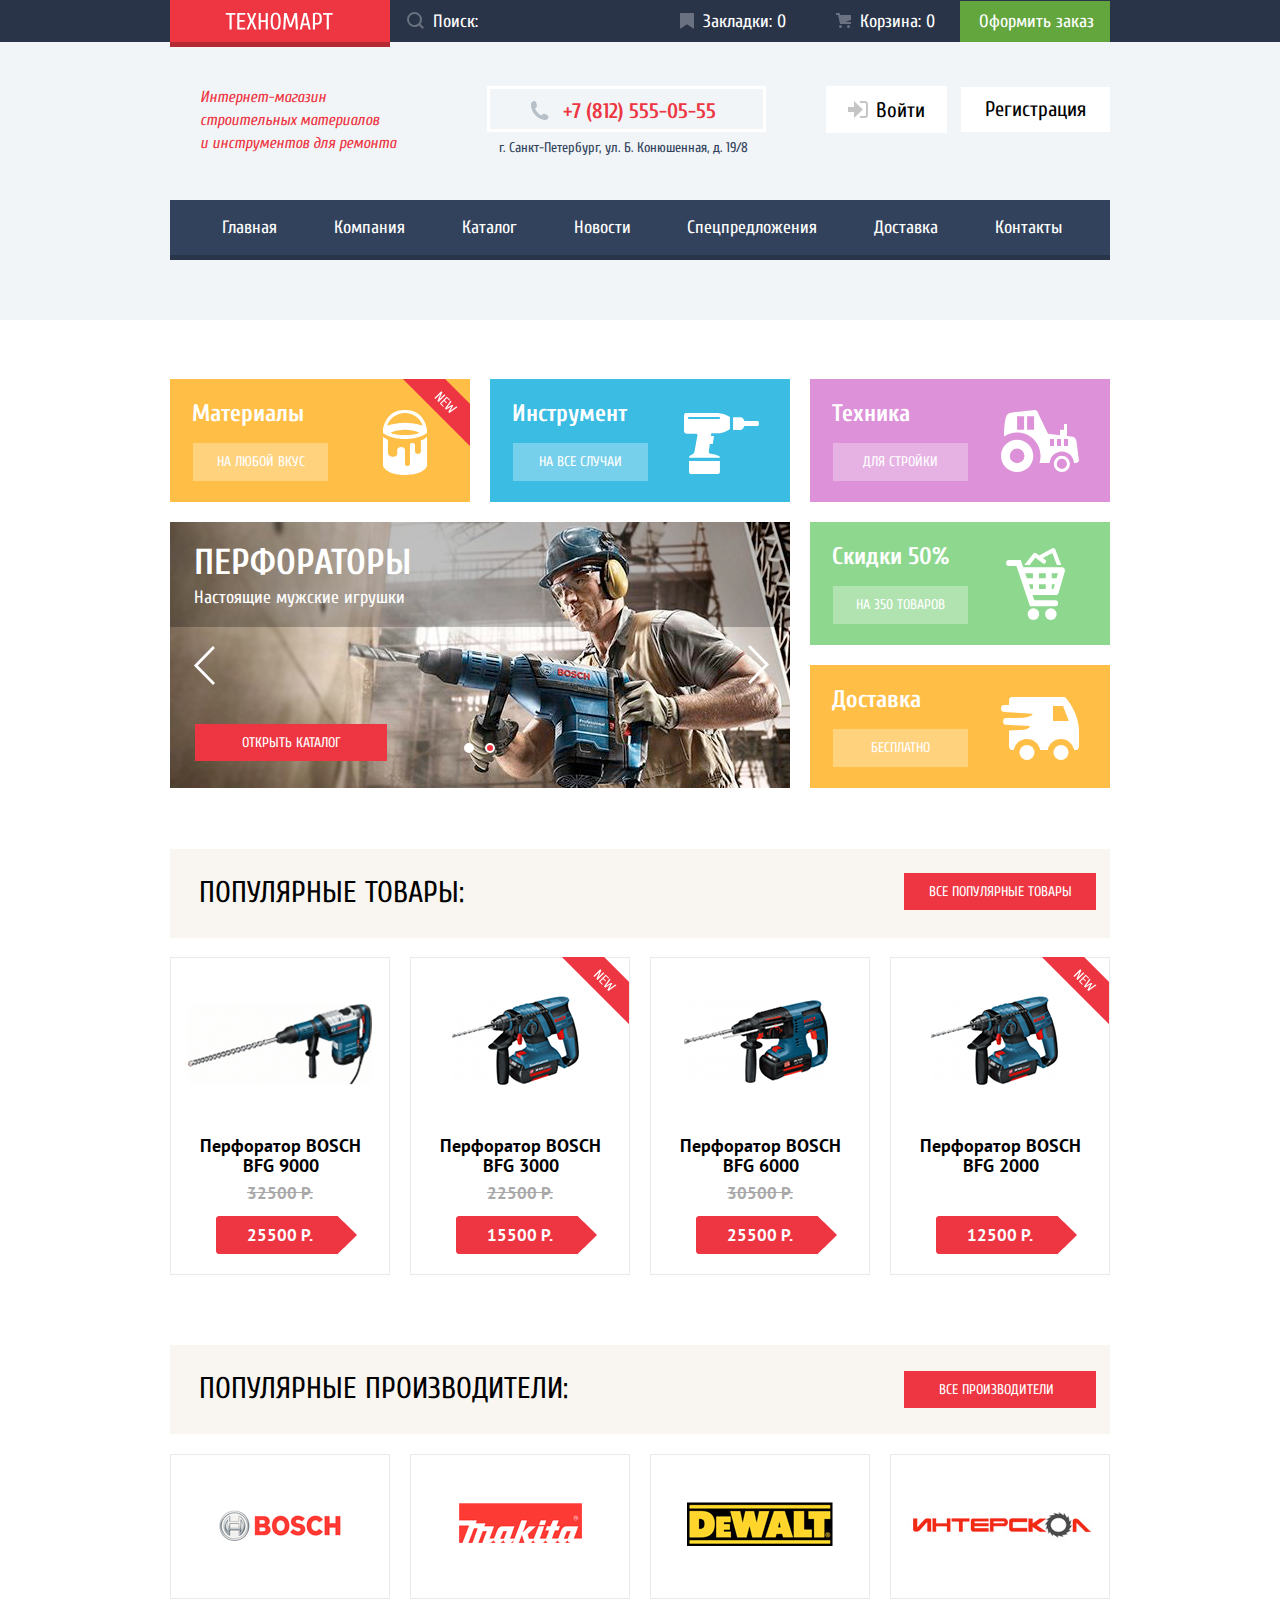
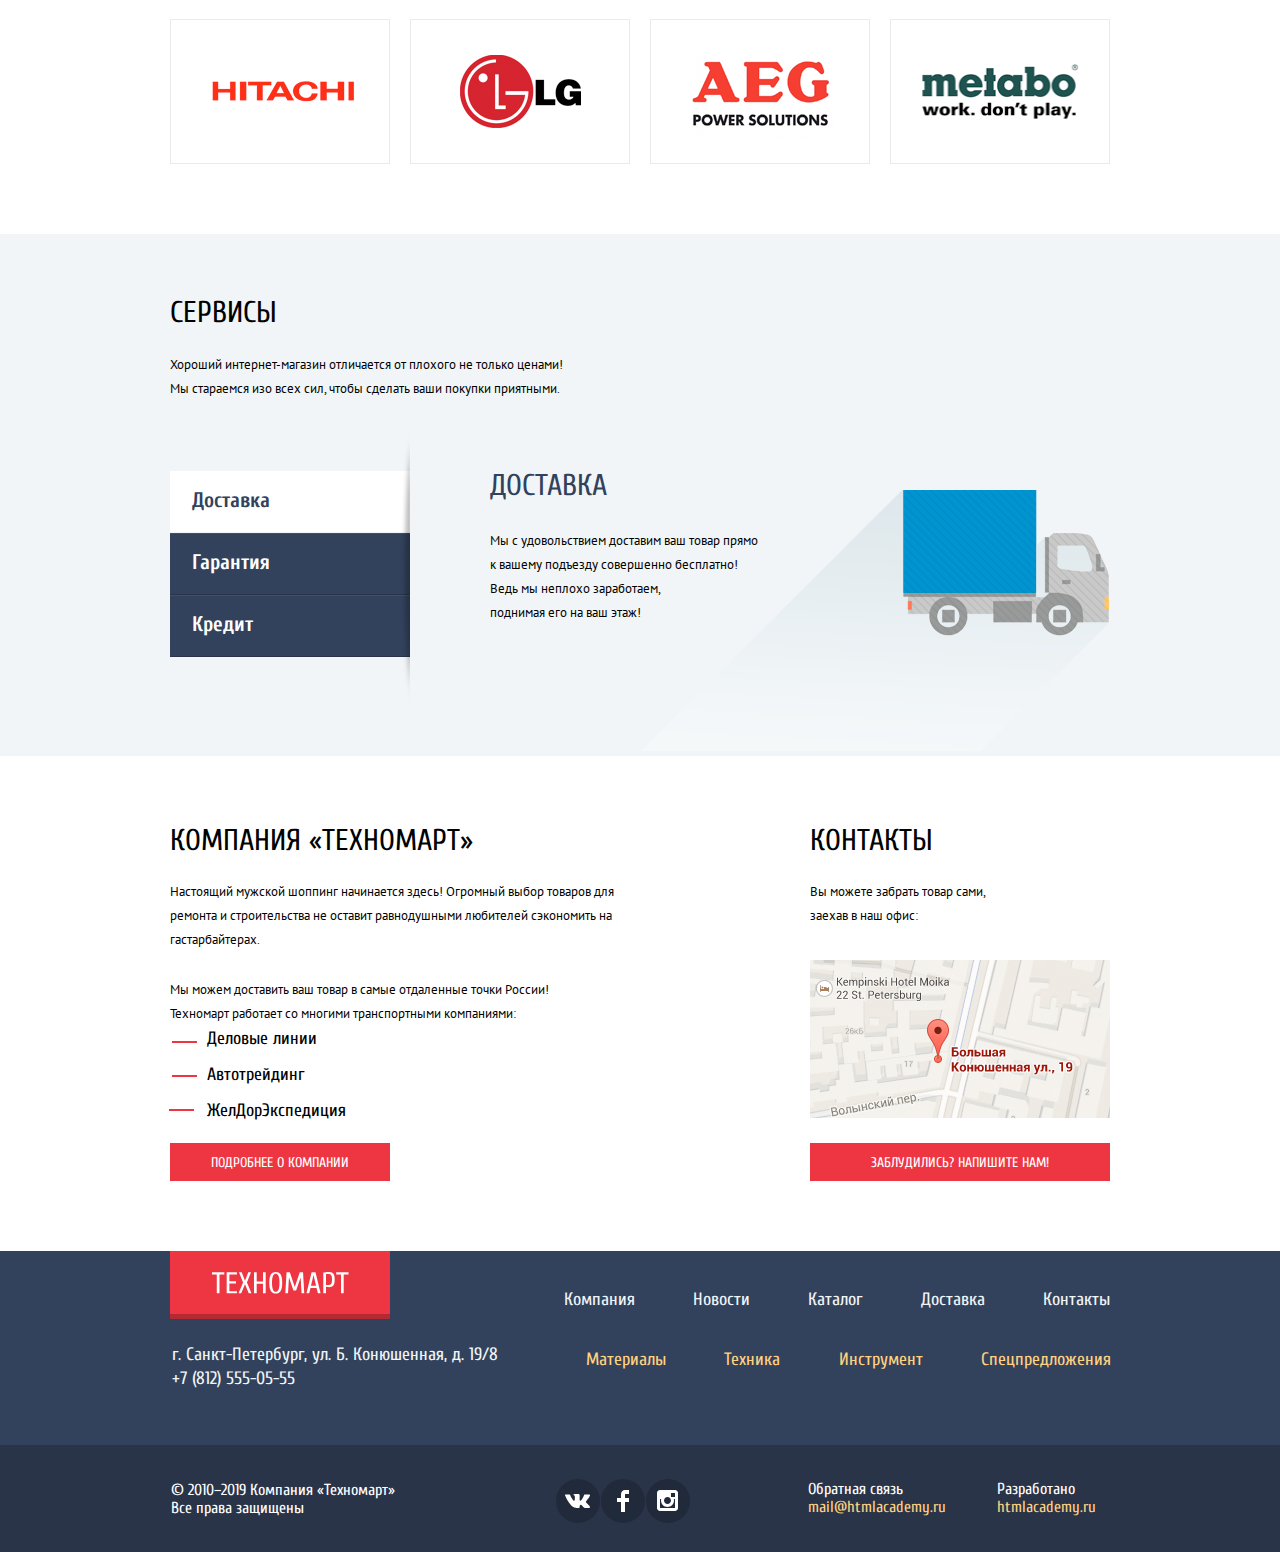
==== commit 7cb93b80: "Исправить замечания" ====
--- a/index.html
+++ b/index.html
@@ -3,7 +3,7 @@
 
 <head>
   <meta charset="utf-8">
-  <link rel="stylesheet" href="css/normalize.css">
+  <link rel="stylesheet" href="css/normalize.min.css">
   <link href="https://fonts.googleapis.com/css2?family=Cuprum:ital,wght@0,400;0,700;1,400;1,700&family=PT+Sans:ital,wght@0,400;0,700;1,400;1,700&display=swap" rel="stylesheet">
   <link rel="stylesheet" href="css/style.min.css">
   <title>Мой проект: Техномарт</title>
@@ -19,12 +19,12 @@
           <span class="visually-hidden">Поиск</span>
           <label class="search" for="search"></label>
           <input class="line-search" type="search" id="search" name="search" placeholder="Поиск:">
-          <svg class="serch_svg" xmlns="http://www.w3.org/2000/svg" width="17" height="17" viewBox="0 0 17 17">
+          <svg xmlns="http://www.w3.org/2000/svg" width="17" height="17" viewBox="0 0 17 17">
             <path d="M17 15.586l-3.542-3.542A7.465 7.465 0 0 0 15 7.5 7.5 7.5 0 1 0 7.5 15c1.71 0 3.282-.579 4.544-1.542L15.586 17 17 15.586zM2 7.5C2 4.467 4.467 2 7.5 2 10.532 2 13 4.467 13 7.5c0 3.032-2.468 5.5-5.5 5.5A5.506 5.506 0 0 1 2 7.5z" /></svg>
         </form>
         <div class="labels">
           <a class="menutop-bookmarks" href="#">Закладки: 0</a>
-          <a class="menutop-backet" href="#">Корзина: 0</a>
+          <a class="menutop-basket" href="#">Корзина: 0</a>
           <a class="menutop-order" href="#">Оформить заказ</a>
         </div>
       </div>
@@ -33,7 +33,7 @@
       <div class="header-middle">
         <h1 class="header-description-index">Интернет-магазин<br>строительных материалов<br> и инструментов для ремонта</h1>
         <address><a class="phone" href="tel:+78125550555">+7 (812) 555-05-55</a>
-          <p class="adress">г. Санкт-Петербург, ул. Б. Конюшенная, д. 19/8</p>
+          <p class="address-index">г. Санкт-Петербург, ул. Б. Конюшенная, д. 19/8</p>
         </address>
         <div class="enter">
           <a class="login" href="#">Войти</a>
@@ -49,7 +49,7 @@
         <li><a class="list-nav-news" href="#">Новости</a></li>
         <li><a class="list-nav-suggest" href="#">Спецпредложения</a></li>
         <li><a class="list-nav-delivery" href="#">Доставка</a></li>
-        <li><a class="list-nav-kontakts" href="#">Контакты</a></li>
+        <li><a class="list-nav-contacts" href="#">Контакты</a></li>
       </ul>
     </nav>
   </header>
@@ -73,19 +73,23 @@
             <li class="index-current-slider">
               <h3 class="slider-promo-items">Перфораторы</h3>
               <p class="list-promo-slider">Настоящие мужские игрушки</p>
-              <!-- <img src="img/slider-perforator.jpg" width="620" height="266" alt="Перфораторы"> -->
             </li>
             <li class="index-add-slider">
               <h3 class="slider-promo-items">Дрели</h3>
               <p class="list-promo-slider">Соседям на радость</p>
-              <!-- <img src="img/slider-snippet.jpg" width="620" height="266" alt="Дрели"> -->
-            </li>
-          </ul>
+            </li>
+          </ul>
+          <a class="arrow-left" href="#" aria-label="Предыдущий слайдер">
+            <svg width="22" height="40" viewBox="0 0 22 40" fill="none" xmlns="http://www.w3.org/2000/svg">
+              <path d="M19.9243 0.941406L21.9225 2.98921L4.90696 20.436L21.978 37.9375L19.9789 39.9853L0.910609 20.436L19.9243 0.941406Z" fill="white" />
+            </svg>
+          </a>
+          <a class="arrow-right" href="#" aria-label="Следующий слайдер">
+            <svg width="22" height="40" viewBox="0 0 22 40" fill="none" xmlns="http://www.w3.org/2000/svg">
+              <path d="M2.07568 39.0586L0.0775051 37.0108L17.0931 19.564L0.0220261 2.06249L2.02116 0.0146904L21.0894 19.564L2.07568 39.0586Z" fill="white" />
+            </svg>
+          </a>
           <p class="slider-button"><a class="button-red-catalog" href="catalog.html">Открыть каталог</a></p>
-          <!-- <div class="arrow">
-            <button type="button-before" aria-label="Предыдущий слайдер"></button>
-            <button type="button-after" aria-label="Следующий слайдер"></button>
-          </div> -->
           <div class="control">
             <button class="buttonfirst" type="button" aria-label="на предыдущий слайд"></button>
             <button type="button" aria-label="на следующий слайд"></button>
@@ -171,28 +175,28 @@
       </header>
       <ul class="content best-block-items2">
         <li>
-          <a href="#" aria-label="Производитель bosh"><img src="img/vend_bosh.png" width="126" height="37" alt="Makita"></a>
-        </li>
-        <li>
-          <a class="best-block-items2_vend2" href="#" aria-label="Производитель makita"><img src="img/vend_makita.png" width="123" height="40" alt="Makita"></a>
-        </li>
-        <li>
-          <a class="best-block-items2_vend3" href="#" aria-label="Производитель dewalt"><img src="img/vend_dewalt.png" width="146" height="44" alt="Dewalt"></a>
-        </li>
-        <li>
-          <a class="best-block-items2_vend4" href="#" aria-label="Производитель Интерскол"><img src="img/vend_interskol.png" width="200" height="76" alt="Интерскол"></a>
-        </li>
-        <li>
-          <a class="best-block-items2_vend5" href="#" aria-label="Производитель hitachi"><img src="img/vend_hitachi.png" width="169" height="31" alt="Hitachi"></a>
-        </li>
-        <li>
-          <a class="best-block-items2_vend6" href="#" aria-label="Производитель LG"><img src="img/vend_LG.png" width="121" height="73" alt="Lg"></a>
-        </li>
-        <li>
-          <a class="best-block-items2_vend7" href="#" aria-label="Производитель aeg"><img src="img/vend_aeg.png" width="151" height="98" alt="Aeg"></a>
-        </li>
-        <li>
-          <a class="best-block-items2_ven8" href="#" aria-label="Производитель metado"><img src="img/vend_metabo.png" width="206" height="73" alt="Metabo"></a>
+          <a href="#" aria-label="Производитель bosh"><img src="img/vend-bosh.png" width="126" height="37" alt="Makita"></a>
+        </li>
+        <li>
+          <a class="best-block-items2_vend2" href="#" aria-label="Производитель makita"><img src="img/vend-makita.png" width="123" height="40" alt="Makita"></a>
+        </li>
+        <li>
+          <a class="best-block-items2_vend3" href="#" aria-label="Производитель dewalt"><img src="img/vend-dewalt.png" width="146" height="44" alt="Dewalt"></a>
+        </li>
+        <li>
+          <a class="best-block-items2_vend4" href="#" aria-label="Производитель Интерскол"><img src="img/vend-interskol.png" width="200" height="76" alt="Интерскол"></a>
+        </li>
+        <li>
+          <a class="best-block-items2_vend5" href="#" aria-label="Производитель hitachi"><img src="img/vend-hitachi.png" width="169" height="31" alt="Hitachi"></a>
+        </li>
+        <li>
+          <a class="best-block-items2_vend6" href="#" aria-label="Производитель LG"><img src="img/vend-lg.png" width="121" height="73" alt="Lg"></a>
+        </li>
+        <li>
+          <a class="best-block-items2_vend7" href="#" aria-label="Производитель aeg"><img src="img/vend-aeg.png" width="151" height="98" alt="Aeg"></a>
+        </li>
+        <li>
+          <a class="best-block-items2_ven8" href="#" aria-label="Производитель metado"><img src="img/vend-metabo.png" width="206" height="73" alt="Metabo"></a>
         </li>
       </ul>
     </section>
@@ -229,7 +233,7 @@
               <h4 class="titles-h4">Кредит</h4>
               <p class="slider-loan-back text-about-us">Залезть в долговую яму стало проще!<br>
                 Кредитные консультанты придут к вам на помщь.</p>
-              <button type="button">Отправить заявку</button>
+              <a href="#">Отправить заявку</a>
             </li>
           </ul>
         </div>
@@ -253,8 +257,8 @@
         <div class="about-us-flex">
           <h2>Контакты</h2>
           <p class="text-about-us">Вы можете забрать товар сами,<br> заехав в наш офис:</p>
-          <a href="#" aria-label="Карта"><img src="img/index_map1.jpg" width="300" height="158" alt="Карта"></a>
-          <a class="button-red-kontakt" href="#">Заблудились? Напишите нам!</a>
+          <a href="#" aria-label="Карта"><img src="img/index-map1.jpg" width="300" height="158" alt="Карта"></a>
+          <a class="button-red-contact" href="#">Заблудились? Напишите нам!</a>
         </div>
       </div>
     </section>
@@ -275,7 +279,7 @@
         </div>
         <div class="top-footer-flex2">
           <address>
-            <p class="adress-footer">г. Санкт-Петербург, ул. Б. Конюшенная, д. 19/8<br>
+            <p class="address-footer">г. Санкт-Петербург, ул. Б. Конюшенная, д. 19/8<br>
               +7 (812) 555-05-55</p>
           </address>
           <ul class="footer-add">
@@ -298,17 +302,15 @@
           <li><a class="instagram" href="#" aria-label="instagram"></a></li>
         </ul>
         <div class="bottom-footer-us">
-          <p class="bottom-footer-company1">Обратная связь<br>
-            <a class="academy" href="">mail@htmlacademy.ru</a>
+          <p class="bottom-footer-company1">Обратная связь<a class="academy" href="">mail@htmlacademy.ru</a>
           </p>
-          <p class="bottom-footer-company2">Разработано<br>
-            <a class="academy" href="https://htmlacademy.ru/intensive/htmlcss">htmlacademy.ru</a>
+          <p class="bottom-footer-company2">Разработано<a class="academy" href="https://htmlacademy.ru/intensive/htmlcss">htmlacademy.ru</a>
           </p>
         </div>
       </div>
     </section>
   </footer>
-  <section class="modal modal-kontakt">
+  <section class="modal modal-contact">
     <h2 class="visually-hidden">Связь с нами</h2>
     <form action="https://echo.htmlacademy.ru" method="post">
       <p class="name">
@@ -323,17 +325,26 @@
         <label for="comment">Текст письма:</label>
         <textarea name="comment" id="comment" cols="30" rows="10" placeholder="В свободной форме"></textarea>
       </p>
-      <div class="modal-kontakt-button">
+      <div class="modal-contact-button">
         <button class="button-modal" type="submit">Отправить</button>
       </div>
     </form>
-    <button class="kontakt-close" type="button" aria-label="Закрыть форму связи"></button>
+    <button class="contact-close" type="button" aria-label="Закрыть форму связи"></button>
   </section>
   <section class="modal modal-map">
     <h2 class="visually-hidden">Как нас найти</h2>
     <iframe src="https://www.google.com/maps/embed?pb=!1m18!1m12!1m3!1d1998.6037999040354!2d30.322010416394033!3d59.938716271971415!2m3!1f0!2f0!3f0!3m2!1i1024!2i768!4f13.1!3m3!1m2!1s0x4696310fca5ba729%3A0xea9c53d4493c879f!2sBolshaya+Konyushennaya+ul.%2C+19%2C+Sankt-Peterburg%2C+Russia%2C+191186!5e0!3m2!1sen!2s!4v1441888483426" width="943" height="449" allowfullscreen title="Офис компании по адресу ул. Большая Конюшенная 19/8, Санкт-Петербург"></iframe>
     <button class="map-close" type="button" aria-label="Закрыть форму с картой"></button>
   </section>
+  <section class="modal modal-basket modal-basket_flex">
+    <h2 class="visually-hidden">Добавление товара в корзину</h2>
+    <p>Товар добавлен в корзину!</p>
+    <div class="modal-basket__button">
+      <a href="#">Оформить заказ</a>
+      <button class="button-red" type="button">Продолжить покупки</button>
+    </div>
+    <button class="basket-close" type="button" aria-label="Закрыть форму оформления товара"></button>
+  </section>
 </body>
 
 </html>
--- a/css/style.min.css
+++ b/css/style.min.css
@@ -1,2606 +1 @@
-:root {
-  --Basic-red: #EE3643;
-  --loan-button: #FF5357;
-  --Basic-darkred: #BA2732;
-  --red-focus: #CA2C37;
-  --Special-blue: #3BBCE3;
-  --Special-lilac: #DC91D8;
-  --Basic-greenborder: #63A63E;
-  --Special-green: #5FBB2D;
-  --Basic-greenklick: #518534;
-  --Special-greenlight: #8ED78F;
-  --button-buy-static: #367315;
-  --Basic-grey: #3D546F;
-  --Basic-backgroundheader: #293449;
-  --shadow-service: #405069;
-  --Basic-backgroundklick: #161D29;
-  --Basic-fontcolor: #32425C;
-  --button-items-active: #99A1AE;
-  --back-nav-active: #1D2739;
-  --Basic-black: #000000;
-  --Basic-soft-grey: #C5C5C5;
-  --Basic-delcolor: #A9A9A9;
-  --Basic-middle-grey: #B5B5B5;
-  --Special-lightgrey: #EAEAEA;
-  --Basic-background: #F1F5F7;
-  --Button-pages: #E5E5E5;
-  --Basic-white: #ffffff;
-  --Special-ylellow: #FFBF47;
-  --Special-yellowlight: #FFD180;
-  --Basic-bg-soshial-start: #212A3A;
-  --hover-textwhite: rgba(255, 255, 255, 0.5);
-  --best-block: #F9F5F0;
-  --basic-colorfilter: #F7F3EC;
-  --basic-lowwhite: rgba(255, 255, 255, 0.3);
-  --items-shadow: rgba(0, 0, 0, 0.15);
-  --modal-back: #F4F4F4;
-  --scale: #d7dcde;
-  --bar: #00ca74;
-  --toggle: #ababab;
-  --toggle-shadow: #cfcfcf;
-  --filter-button: #e5e5e5
-}
-
-body {
-  min-width: 960px;
-  margin: 0;
-  padding: 0;
-  font-family: "Cuprum", Arial, sans-serif;
-  font-weight: 400
-}
-
-a {
-  text-decoration: none;
-  color: var(--Basic-white)
-}
-
-img {
-  max-width: 100%;
-  height: auto
-}
-
-.page-body {
-  display: grid;
-  min-height: 100%;
-  grid-template-rows: -webkit-min-content 1fr -webkit-min-content;
-  grid-template-rows: min-content 1fr min-content;
-  align-content: start
-}
-
-.visually-hidden {
-  position: absolute;
-  width: 1px;
-  height: 1px;
-  margin: -1px;
-  border: 0;
-  padding: 0;
-  clip: rect(0 0 0 0);
-  overflow: hidden
-}
-
-*,
-::after,
-::before {
-  box-sizing: border-box
-}
-
-.content {
-  width: 940px;
-  margin: 0 auto
-}
-
-.reset-list {
-  margin: 0;
-  padding: 0
-}
-
-.profile-catalog {
-  display: flex;
-  flex-direction: column;
-  align-items: center;
-  flex-shrink: 0;
-  margin-top: 2px;
-  position: relative
-}
-
-.menutop-header {
-  background-color: var(--Basic-backgroundheader);
-  color: var(--Basic-white);
-  height: 42px
-}
-
-.header-middle,
-.inner-menutop-header {
-  display: flex;
-  justify-content: space-between;
-  box-sizing: border-box
-}
-
-.inner-menutop-header {
-  align-items: center;
-  position: relative
-}
-
-.inner-menutop-header a {
-  display: block
-}
-
-.header-middle {
-  padding-top: 44px;
-  min-height: 158px
-}
-
-.enter,
-.header-middle {
-  position: relative
-}
-
-.header-block {
-  background-color: var(--Basic-background);
-  display: block;
-  padding-bottom: 60px
-}
-
-.logo-header {
-  position: absolute;
-  padding: 12px 57px 17px 55px;
-  text-align: center;
-  background-color: var(--Basic-red);
-  box-shadow: inset 0 -5px 0 rgba(0, 0, 0, .24);
-  left: 0;
-  top: 0;
-  box-sizing: border-box
-}
-
-.logo-catalog:focus,
-.logo-catalog:hover {
-  background-color: var(--Basic-red)
-}
-
-.logo-catalog:active,
-.logo-header:active {
-  background-color: var(--Basic-darkred)
-}
-
-.labels {
-  position: relative;
-  display: flex;
-  align-items: center;
-  align-content: center;
-  justify-content: flex-end
-}
-
-.menutop-search {
-  display: flex;
-  flex-grow: 1;
-  margin-left: 221px
-}
-
-.menutop-backet,
-.menutop-bookmarks,
-.menutop-order,
-.menutop-search {
-  font-family: Cuprum;
-  font-style: normal;
-  font-weight: 400;
-  font-size: 18px;
-  line-height: 24px
-}
-
-.menutop-search input {
-  display: block;
-  width: 271px;
-  height: 42px;
-  color: var(--Basic-white);
-  background-color: transparent;
-  border: 0;
-  padding-left: 42px
-}
-
-.menutop-order,
-.menutop-search {
-  position: relative
-}
-
-.menutop-search input::-webkit-input-placeholder {
-  color: var(--Basic-white)
-}
-
-.menutop-search input::-moz-placeholder {
-  color: var(--Basic-white)
-}
-
-.menutop-search input::placeholder {
-  color: var(--Basic-white)
-}
-
-.menutop-search svg {
-  fill: var(--Basic-white);
-  position: absolute;
-  top: 12px;
-  width: 17px;
-  height: 17px;
-  box-sizing: border-box;
-  padding: 0;
-  margin: 0;
-  left: 16px;
-  opacity: .3
-}
-
-.menutop-search svg:focus,
-.menutop-search svg:hover {
-  opacity: 1
-}
-
-.menutop-search input:focus,
-.menutop-search input:focus+svg {
-  color: var(--Basic-black);
-  background-color: var(--Basic-white);
-  fill: var(--Basic-red);
-  opacity: 1
-}
-
-.menutop-bookmarks {
-  min-width: 150px;
-  box-sizing: border-box;
-  padding-bottom: 8px;
-  text-align: center
-}
-
-.menutop-backet,
-.menutop-order {
-  padding-top: 9px;
-  padding-bottom: 8px;
-  text-align: center
-}
-
-.menutop-backet {
-  box-sizing: border-box
-}
-
-.menutop-order {
-  min-width: 150px
-}
-
-.menutop-backet {
-  min-width: 136px;
-  position: relative;
-  padding-left: 12px;
-  padding-right: 2px
-}
-
-.active-red {
-  background-color: var(--Basic-red);
-  padding-left: 16px
-}
-
-.menutop-backet::before,
-.menutop-bookmarks::before {
-  content: "";
-  position: absolute;
-  top: calc(50% - 8px);
-  left: 12px;
-  width: 15px;
-  height: 16px;
-  background-image: url(../img/icon-cart.svg);
-  background-repeat: no-repeat;
-  opacity: .3
-}
-
-.menutop-bookmarks::before {
-  left: 6px;
-  width: 14px;
-  background-image: url(../img/icon-bookmark.svg)
-}
-
-.menutop-bookmarks {
-  position: relative;
-  padding-left: 1px;
-  padding-top: 10px;
-  padding-right: 11px
-}
-
-.menutop-order {
-  background-color: var(--Basic-greenborder);
-  padding-left: 19px;
-  padding-right: 16px;
-  box-sizing: border-box
-}
-
-.menutop-order:focus,
-.menutop-order:hover {
-  background-color: var(--Special-green)
-}
-
-.checkbox input:hover+label:hover::before,
-.menutop-backet,
-.menutop-bookmarks,
-.radiobox input:hover+label:hover::before {
-  opacity: 1
-}
-
-.menutop-backet:active,
-.menutop-backet:active::before,
-.menutop-bookmarks:active,
-.menutop-bookmarks:active::before {
-  opacity: .5;
-  background-color: var(--Basic-backgroundklick)
-}
-
-.menutop-backet:active,
-.menutop-bookmarks:active,
-.menutop-order:active {
-  color: var(--hover-textwhite)
-}
-
-.menutop-backet:focus::before,
-.menutop-backet:hover::before,
-.menutop-bookmarks:focus::before,
-.menutop-bookmarks:hover::before {
-  opacity: 1
-}
-
-.menutop-order:active {
-  background-color: var(--Basic-greenborder)
-}
-
-.header-description-index {
-  font-family: Cuprum;
-  font-weight: 400;
-  margin: 0 0 0 30px
-}
-
-.catalog-description,
-.header-description-catalog,
-.header-description-index {
-  font-style: italic;
-  font-size: 16px;
-  line-height: 23px;
-  color: var(--Basic-red)
-}
-
-.phone,
-.phone-catalog {
-  color: var(--Basic-red)
-}
-
-.header-description-catalog {
-  font-family: Cuprum;
-  font-weight: 400px
-}
-
-.catalog-description {
-  font-weight: 400
-}
-
-.phone,
-.phone-catalog {
-  position: relative;
-  font-family: Cuprum;
-  font-style: normal;
-  font-weight: 700;
-  font-size: 21px;
-  line-height: 30px;
-  background-color: transparent;
-  padding: 7px 47px 3px 73px;
-  border: 3px solid var(--Basic-white);
-  box-sizing: border-box;
-  display: inline-block
-}
-
-.phone-catalog {
-  margin-left: 15px;
-  margin-right: 3px
-}
-
-.phone-catalog::before,
-.phone::before {
-  content: "";
-  top: 12px;
-  width: 19px;
-  height: 19px;
-  left: 40px;
-  background-image: url(../img/icon-phone.svg);
-  position: absolute;
-  box-sizing: border-box;
-  padding: 0;
-  margin: 0
-}
-
-.adress-catalog {
-  margin-left: 8px
-}
-
-.header-middle address {
-  margin-left: 31px
-}
-
-.adress,
-.adress2 {
-  font-family: Cuprum;
-  font-style: normal;
-  font-weight: 400;
-  font-size: 14px;
-  line-height: 24px;
-  color: var(--Basic-fontcolor);
-  margin-top: 4px;
-  margin-left: 12px
-}
-
-.adress2 {
-  margin-left: 28px
-}
-
-.login {
-  position: relative;
-  width: 121px;
-  padding: 14px 14px 12px 41px;
-  margin-right: 10px
-}
-
-.registration {
-  padding: 12px 24px
-}
-
-.login,
-.registration {
-  display: inline-block;
-  font-family: Cuprum;
-  font-weight: 400;
-  font-size: 21px;
-  line-height: 21px;
-  text-align: center;
-  color: var(--Basic-black);
-  background-color: var(--Basic-white)
-}
-
-.login::before {
-  content: "";
-  position: absolute;
-  width: 21px;
-  height: 17px;
-  top: 15px;
-  left: 22px
-}
-
-.login::before,
-.login:active::before,
-.login:hover::before {
-  background-repeat: no-repeat
-}
-
-.login:hover::before {
-  background-image: url(../img/icon-login_hover.svg)
-}
-
-.login::before,
-.login:active::before {
-  background-image: url(../img/icon-login.svg)
-}
-
-.login:hover,
-.registration:hover {
-  color: var(--Basic-red)
-}
-
-.login:active,
-.registration:active {
-  color: var(--Basic-soft-grey)
-}
-
-.login::before:active {
-  fill: var(--Basic-soft-grey, #C5C5C5)
-}
-
-.catalog-main-content {
-  display: flex;
-  margin-bottom: 59px;
-  margin-top: 20px
-}
-
-.filter-block {
-  margin-right: 20px
-}
-
-.sort-block {
-  background-color: var(--basic-colorfilter);
-  display: flex;
-  justify-content: space-between;
-  width: 700px;
-  height: 38px;
-  text-align: center;
-  align-items: center;
-  margin-bottom: 28px;
-  border-radius: 3px
-}
-
-.sort-up-down {
-  list-style: none;
-  display: grid;
-  grid-template-columns: 1fr 1fr;
-  grid-column-gap: 21px;
-  padding-right: 17px
-}
-
-.list-sort,
-.list-sort2 {
-  font-family: PT Sans;
-  font-style: normal;
-  font-size: 13px;
-  line-height: 18px;
-  text-transform: uppercase
-}
-
-.list-sort {
-  font-weight: 400;
-  margin: 0;
-  padding: 19px 140px 19px 19px
-}
-
-.list-sort2 {
-  list-style: none;
-  margin: 1px 0 0 3px;
-  display: grid;
-  grid-template-columns: 53px 53px 113px;
-  grid-column-gap: 70px;
-  padding: 0;
-  color: var(--Basic-soft-grey)
-}
-
-.list-sort2 li {
-  border-bottom: 1px dotted var(--Basic-red)
-}
-
-.list-sort2 li:focus,
-.list-sort2 li:hover {
-  color: var(--Basic-black);
-  cursor: pointer;
-  border-bottom: 1px solid var(--Basic-red)
-}
-
-.list-sort2 .list-sort2_active,
-.list-sort2 li:active {
-  color: var(--Basic-red);
-  cursor: pointer;
-  border-bottom: none
-}
-
-.list-sort2_function {
-  padding-bottom: 1px
-}
-
-.menutop-user {
-  position: relative;
-  color: var(--Basic-black);
-  font-style: normal;
-  font-weight: 400;
-  font-size: 21px;
-  line-height: 21px;
-  background-color: var(--Basic-white);
-  padding: 12px 57px 12px 56px;
-  margin-bottom: 7px;
-  display: inline-block;
-  box-sizing: border-box
-}
-
-.user {
-  position: absolute;
-  width: 20px;
-  height: 18px;
-  top: 14px;
-  left: 16px;
-  fill: var(--Basic-soft-grey, #C5C5C5);
-  cursor: pointer
-}
-
-.user:focus,
-.user:hover {
-  fill: var(--Basic-fontcolor)
-}
-
-.login_catalog {
-  position: absolute;
-  width: 20px;
-  height: 17px;
-  right: 18px;
-  top: 13px;
-  cursor: pointer;
-  fill: var(--Basic-soft-grey, #C5C5C5)
-}
-
-.login_catalog:hover {
-  fill: var(--Basic-fontcolor)
-}
-
-.menutop-myprofile::after {
-  position: absolute;
-  content: '';
-  width: 4px;
-  height: 4px;
-  top: 7px;
-  right: -17px;
-  background-color: var(--Basic-fontcolor, #32425C);
-  border-radius: 50%
-}
-
-.menutop-myprofile,
-.menutop-myprofile2 {
-  position: relative;
-  font-style: normal;
-  font-weight: 400;
-  font-size: 16px;
-  line-height: 18px;
-  color: var(--Basic-fontcolor);
-  display: inline-block
-}
-
-.menutop-myprofile2 {
-  padding-left: 26px
-}
-
-.menutop-myprofile2:focus,
-.menutop-myprofile2:hover,
-.menutop-myprofile:focus,
-.menutop-myprofile:hover {
-  color: var(--Basic-red)
-}
-
-.menutop-myprofile:hover::after {
-  background-color: var(--Basic-red)
-}
-
-.menutop-myprofile2:active,
-.menutop-myprofile:active,
-.menutop-user:active {
-  color: var(--Basic-soft-grey, #C5C5C5)
-}
-
-.menutop-myprofile:active::after {
-  background-color: var(--Basic-soft-grey, #C5C5C5)
-}
-
-.icon-down,
-.icon-up {
-  fill: var(--Basic-soft-grey, #C5C5C5);
-  cursor: pointer
-}
-
-.icon-down:focus,
-.icon-down:hover,
-.icon-up:focus,
-.icon-up:hover {
-  fill: var(--Basic-black)
-}
-
-.icon-down:active,
-.icon-up:active,
-.icon-up_active {
-  fill: var(--Basic-red)
-}
-
-.equipment {
-  background-color: var(--Basic-background)
-}
-
-.equipment h2 {
-  font-family: Cuprum;
-  font-style: normal;
-  font-weight: 400;
-  font-size: 30px;
-  line-height: 30px;
-  text-transform: uppercase;
-  padding-top: 64px;
-  margin: 0 0 25px
-}
-
-.equipment-content,
-.min-nav {
-  font-family: PT Sans;
-  font-style: normal;
-  font-weight: 400;
-  font-size: 13px
-}
-
-.equipment-content {
-  line-height: 24px;
-  padding-bottom: 69px;
-  margin-bottom: 0
-}
-
-.min-nav {
-  position: relative;
-  display: flex;
-  align-items: center;
-  line-height: 18px;
-  text-transform: uppercase;
-  padding-top: 21px;
-  padding-bottom: 20px;
-  box-sizing: border-box
-}
-
-.min-nav a {
-  position: inherit
-}
-
-.min-nav a:not(:first-child)::before {
-  position: absolute;
-  content: '';
-  width: 8px;
-  height: 12px;
-  background-image: url(../img/icon-right-small.svg);
-  background-repeat: no-repeat;
-  left: -25px;
-  top: 2px
-}
-
-.back-nav {
-  background-color: var(--Basic-fontcolor);
-  box-shadow: inset 0 -5px 0 var(--Basic-backgroundheader);
-  box-sizing: border-box
-}
-
-.list-nav {
-  font-family: Cuprum;
-  font-style: normal;
-  font-weight: 400;
-  font-size: 18px;
-  line-height: 24px;
-  list-style: none;
-  color: var(--Basic-white);
-  text-decoration: none;
-  display: grid;
-  grid-template-columns: repeat(7, auto);
-  padding-left: 25px;
-  padding-right: 18px;
-  margin: 0
-}
-
-.list-nav a {
-  padding: 16px 24px 20px 27px;
-  display: block
-}
-
-.list-nav a:focus,
-.list-nav a:hover {
-  background-color: var(--Basic-backgroundheader)
-}
-
-.list-nav a:active {
-  background-color: var(--back-nav-active);
-  color: var(--hover-textwhite)
-}
-
-.main-block {
-  background-color: var(--Basic-white)
-}
-
-.promo {
-  padding-top: 59px;
-  padding-bottom: 45px;
-  display: flex;
-  justify-content: space-between
-}
-
-.promo-block2,
-.promo-blocks1 {
-  display: flex;
-  flex-direction: column
-}
-
-.promo-blocks1 {
-  width: 620px
-}
-
-.promo-block2 {
-  width: 300px
-}
-
-.promo-block1 {
-  display: flex;
-  justify-content: space-between;
-  margin-bottom: 20px
-}
-
-.slider-list p {
-  margin: 0
-}
-
-.slider-list li {
-  margin: 0;
-  padding: 0
-}
-
-.promo-items-1,
-.promo-items-2,
-.promo-items-3,
-.promo-items-4,
-.promo-items-5 {
-  font-style: normal;
-  font-weight: 700;
-  font-size: 24px;
-  line-height: 30px;
-  color: var(--Basic-white)
-}
-
-.items {
-  border: 1px solid var(--Special-lightgrey)
-}
-
-.article-1,
-.article-2,
-.article-3,
-.article-4,
-.article-5 {
-  width: 300px;
-  height: 123px;
-  position: relative
-}
-
-.article-1,
-.article-5 {
-  background-color: var(--Special-ylellow)
-}
-
-.article-2 {
-  background-color: var(--Special-blue)
-}
-
-.article-3 {
-  background-color: var(--Special-lilac)
-}
-
-.article-4 {
-  background-color: var(--Special-greenlight)
-}
-
-.article-3,
-.article-4 {
-  margin-bottom: 20px
-}
-
-.article-1::after,
-.article-2::after,
-.new::before {
-  content: "";
-  position: absolute;
-  background-repeat: no-repeat
-}
-
-.new::before {
-  top: 0;
-  right: 0;
-  width: 70px;
-  height: 70px;
-  background-image: url(../img/new.png);
-  background-position: center;
-  z-index: 1
-}
-
-.article-1::after,
-.article-2::after {
-  top: 31px;
-  left: 213px;
-  width: 44px;
-  height: 65px;
-  background-image: url(../img/icon-1.svg);
-  background-size: cover
-}
-
-.article-2::after {
-  top: 34px;
-  left: 194px;
-  width: 75px;
-  height: 61px;
-  background-image: url(../img/icon-2.svg)
-}
-
-.article-3::after {
-  content: "";
-  position: absolute;
-  top: 31px;
-  left: 191px;
-  width: 78px;
-  height: 62px;
-  background-image: url(../img/icon-3.svg)
-}
-
-.article-4::after,
-.article-5::after {
-  content: "";
-  position: absolute;
-  top: 26px;
-  left: 196px;
-  width: 59px;
-  height: 72px;
-  background-image: url(../img/icon-4.svg)
-}
-
-.article-5::after {
-  top: 32px;
-  left: 191px;
-  width: 78px;
-  height: 63px;
-  background-image: url(../img/icon-5.svg)
-}
-
-.promo-block1 h3,
-.promo-block2 h3 {
-  padding-left: 22px;
-  padding-top: 20px;
-  margin: 0
-}
-
-.promo-items-a {
-  color: var(--Basic-white);
-  font-style: normal;
-  font-weight: 400;
-  font-size: 14px;
-  line-height: 18px;
-  text-align: center;
-  text-transform: uppercase;
-  width: 135px;
-  height: 38px;
-  padding: 10px;
-  display: block;
-  background-color: var(--basic-lowwhite);
-  box-sizing: border-box;
-  margin-top: 14px;
-  margin-left: 23px
-}
-
-.promo-items-a:focus,
-.promo-items-a:hover {
-  background-color: rgba(197, 197, 197, .3)
-}
-
-.promo-items-a:active {
-  background-color: rgba(169, 169, 169, .3)
-}
-
-.slider-list {
-  list-style: none;
-  width: 620px;
-  height: 266px;
-  margin-top: 20px;
-  padding: 0
-}
-
-.slider-button,
-.slider-list {
-  position: relative
-}
-
-.list-promo-slider,
-.slider-promo-items {
-  font-style: normal;
-  color: var(--Basic-white);
-  padding-left: 24px
-}
-
-.slider-promo-items {
-  font-weight: 700;
-  font-size: 36px;
-  line-height: 36px;
-  text-transform: uppercase;
-  margin: 0 0 5px;
-  padding-top: 23px
-}
-
-.list-promo-slider {
-  font-weight: 400;
-  font-size: 18px;
-  line-height: 24px
-}
-
-.best-block-items {
-  list-style: none;
-  display: flex;
-  padding: 0;
-  margin-bottom: 70px;
-  flex-wrap: wrap
-}
-
-.best-block-items li {
-  position: relative;
-  width: 220px;
-  min-height: 318px;
-  display: flex;
-  flex-direction: column;
-  text-align: center;
-  margin-right: 20px
-}
-
-.best-block-items li:nth-child(4n) {
-  margin-right: 0;
-  padding-right: 0
-}
-
-.best-block-items2 li:nth-child(4n) {
-  padding-right: 0;
-  margin-right: 0;
-  margin-bottom: 20px
-}
-
-.best-block-items .img-wrap,
-.best-block-items2 a {
-  display: flex;
-  justify-content: center;
-  align-items: center
-}
-
-.best-block-items .img-wrap {
-  height: 164px;
-  margin-bottom: 8px
-}
-
-.best-block-items2 {
-  list-style: none;
-  display: grid;
-  grid-template-columns: 1fr 1fr 1fr 1fr;
-  padding: 0;
-  margin-top: 20px;
-  margin-bottom: 50px
-}
-
-.best-block-items2 li {
-  width: 220px;
-  height: 145px;
-  margin-right: 20px;
-  text-align: center;
-  border: 1px solid var(--Special-lightgrey);
-  background-color: var(--Basic-white)
-}
-
-.best-block-items2 a {
-  height: 100%
-}
-
-.best-block-items2 img,
-.items img {
-  -o-object-fit: contain;
-  object-fit: contain
-}
-
-.best-block-items2 li:focus,
-.best-block-items2 li:hover {
-  box-shadow: 0 4px 20px var(--items-shadow)
-}
-
-.best-block-items2 li:active {
-  opacity: .5
-}
-
-.best-block-items2_vend1 {
-  background-image: url(../img/vend_bosh.png);
-  background-repeat: no-repeat
-}
-
-.best-block-items2_vend2 {
-  padding-bottom: 8px
-}
-
-.best-block-items2_vend3 {
-  padding-bottom: 6px
-}
-
-.best-block-items2_vend4 {
-  padding-bottom: 16px
-}
-
-.best-block-items2_vend5 {
-  padding-left: 8px
-}
-
-.index-add-slider,
-.index-current-slider {
-  position: absolute;
-  width: 620px;
-  height: 266px;
-  background-repeat: no-repeat
-}
-
-.index-current-slider {
-  background-image: url(../img/slider-perforator.jpg);
-  z-index: 2
-}
-
-.index-add-slider {
-  display: none;
-  background-image: url(../img/slider-snippet.jpg);
-  z-index: 1
-}
-
-.article-slider {
-  position: relative
-}
-
-.article-slider::after,
-.article-slider::before {
-  content: '';
-  position: absolute;
-  top: 123px;
-  z-index: 22;
-  width: 21px;
-  height: 39px;
-  display: block;
-  cursor: pointer
-}
-
-.article-slider::before {
-  left: 23px;
-  background-image: url(../img/icon-left.svg)
-}
-
-.article-slider::after {
-  left: 578px;
-  background-image: url(../img/icon-right.svg)
-}
-
-.control {
-  position: absolute;
-  right: 295px;
-  bottom: 33px;
-  z-index: 23
-}
-
-.control button {
-  width: 10px;
-  height: 10px;
-  padding: 0;
-  background-color: var(--Basic-red, #EE3643);
-  border: 2px solid var(--Basic-white);
-  border-radius: 50%;
-  cursor: pointer
-}
-
-.control .buttonfirst {
-  background-color: var(--Basic-white);
-  margin-right: 7px
-}
-
-.best-block-items-catalog {
-  list-style: none;
-  display: grid;
-  grid-template-columns: repeat(auto-fill, 220px);
-  grid-column-gap: 20px;
-  grid-row-gap: 18px;
-  margin: 0;
-  padding: 0
-}
-
-.best-block-items-catalog p {
-  z-index: 1
-}
-
-.best-block-items-catalog li {
-  border: 1px solid var(--Special-lightgrey);
-  position: relative;
-  width: 220px;
-  min-height: 318px;
-  flex-basis: 25%;
-  display: flex;
-  flex-direction: column;
-  text-align: center;
-  box-sizing: border-box;
-  padding-bottom: 20px;
-  margin: 0
-}
-
-.best-block-items-catalog li:nth-child(3n) {
-  margin-right: 0
-}
-
-.best-block-items-catalog .img-wrap {
-  height: 164px;
-  display: flex;
-  align-items: center;
-  justify-content: center;
-  margin-bottom: 8px
-}
-
-.catalogitems-img1 {
-  padding-right: 7px;
-  padding-top: 8px
-}
-
-.catalogitems-img4 {
-  padding-right: 8px;
-  padding-top: 3px
-}
-
-.catalogitems-img5,
-.catalogitems-img6,
-.catalogitems-img7,
-.catalogitems-img8,
-.catalogitems-img9 {
-  padding-right: 7px;
-  padding-top: 8px
-}
-
-.items p {
-  z-index: 1;
-  margin: auto 0 0
-}
-
-.items:first-child p {
-  padding-top: 10px
-}
-
-.indexitems-img1 {
-  margin-top: 7px
-}
-
-.indexitems-img2 {
-  margin-right: 10px;
-  margin-top: 2px
-}
-
-.indexitems-img3 {
-  margin-right: 9px;
-  margin-top: 4px
-}
-
-.indexitems-img4 {
-  margin-right: 12px;
-  margin-top: 2px
-}
-
-.pages {
-  margin-top: 48px
-}
-
-.pages button {
-  padding: 9px 14px;
-  border: 1px solid var(--Button-pages, #E5E5E5);
-  background-color: var(--Basic-white);
-  border-radius: 2px;
-  color: var(--black);
-  font-family: "PT Sans";
-  font-style: normal;
-  font-weight: 400;
-  font-size: 13px;
-  line-height: 18px;
-  text-transform: uppercase;
-  cursor: pointer;
-  margin-right: 7px
-}
-
-.pages button:last-child {
-  padding: 9px 30px 9px 31px
-}
-
-.pages button:focus,
-.pages button:hover {
-  border: 1px solid var(--Basic-soft-grey, #C5C5C5)
-}
-
-.pages button:active {
-  border: 1px solid var(--Basic-red)
-}
-
-.pages button:first-child {
-  border-color: var(--Basic-red);
-  background-color: var(--Basic-red);
-  color: var(--Basic-white);
-  border: 0
-}
-
-.best-block {
-  background-color: var(--best-block);
-  display: flex;
-  justify-content: space-between;
-  align-items: center;
-  height: 89px;
-  box-sizing: border-box
-}
-
-.menu-list-catalog1,
-.menu-list-catalog2,
-.menu-list-catalog3,
-.menu-list-catalog4 {
-  font-family: PT Sans;
-  font-style: normal;
-  font-weight: 400;
-  font-size: 13px;
-  line-height: 18px;
-  color: var(--Basic-black);
-  padding-right: 41px
-}
-
-.catalog-products-puncher {
-  font-style: normal;
-  font-weight: 400;
-  font-size: 30px;
-  line-height: 30px;
-  text-transform: uppercase;
-  background-color: var(--Basic-background);
-  padding-left: 29px;
-  padding-top: 29px;
-  padding-bottom: 30px;
-  box-sizing: border-box
-}
-
-.catalog-items {
-  font-family: PT Sans;
-  font-style: normal;
-  font-weight: 700;
-  font-size: 18px;
-  line-height: 20px;
-  margin-top: 4px;
-  z-index: 1;
-  margin-left: 1px;
-  margin-bottom: 7px;
-  padding-top: 2px
-}
-
-.nodel {
-  margin-bottom: 35px
-}
-
-.del {
-  color: var(--Basic-delcolor);
-  font-family: PT Sans;
-  font-style: normal;
-  font-weight: 700;
-  font-size: 17px;
-  line-height: 18px;
-  text-transform: uppercase;
-  text-align: center;
-  display: inline-block;
-  margin: 0
-}
-
-.best-block-items {
-  margin-top: 19px
-}
-
-.price,
-.price-controls label {
-  line-height: 18px;
-  text-align: center
-}
-
-.filter-item legend,
-.price {
-  font-weight: 700;
-  font-size: 17px
-}
-
-.price {
-  font-family: PT Sans;
-  font-style: normal;
-  text-transform: uppercase;
-  color: var(--Basic-white);
-  background-image: url(../img/button_price.png);
-  background-repeat: no-repeat;
-  background-position: 45px;
-  padding-top: 10px;
-  padding-bottom: 10px;
-  padding-left: 8px;
-  min-width: 141px;
-  margin-top: 5px
-}
-
-.filter-item {
-  margin: 0;
-  padding: 0;
-  border: 0
-}
-
-.filter-item .power::before,
-.filter-item .vendor::before {
-  content: '';
-  position: absolute;
-  display: block;
-  width: 220px;
-  height: 1px;
-  background-color: var(--Basic-soft-grey, #C5C5C5);
-  left: 0
-}
-
-.filter-item .vendor::before {
-  top: -16px
-}
-
-.filter-item .power::before {
-  top: -18px
-}
-
-.filter-item legend {
-  position: relative;
-  line-height: 30px;
-  color: var(--Basic-black)
-}
-
-.range-filter {
-  width: 220px;
-  margin-top: 11px
-}
-
-.filter-item legend,
-.filter-title {
-  font-family: PT Sans;
-  font-style: normal;
-  text-transform: uppercase
-}
-
-.filter-title {
-  font-weight: 400;
-  font-size: 13px;
-  line-height: 18px;
-  background-color: var(--basic-colorfilter);
-  width: 220px;
-  padding-bottom: 10px;
-  padding-left: 18px;
-  margin-bottom: 14px;
-  padding-top: 10px;
-  display: inline-block;
-  border-radius: 3px
-}
-
-.price-controls input,
-.range-controls {
-  border-radius: 5px;
-  background-color: var(--basic-colorfilter)
-}
-
-.range-controls {
-  position: relative;
-  height: 41px;
-  margin-bottom: 8px;
-  padding-top: 39px;
-  padding-right: 39px;
-  padding-left: 26px;
-  box-sizing: initial
-}
-
-.range-controls .scale {
-  height: 2px;
-  background: var(--scale, #d7dcde);
-  width: 173px
-}
-
-.range-controls .bar {
-  width: 90%;
-  height: 2px;
-  background: var(--bar, #00ca74)
-}
-
-.range-controls .toggle {
-  position: absolute;
-  top: 30px;
-  left: 15px;
-  width: 4px;
-  height: 4px;
-  padding: 0;
-  border: 8px solid var(--Basic-white, #ffffff);
-  background-color: var(--toggle, #ababab);
-  border-radius: 50%;
-  box-shadow: 0 2px 1px 0 var(--toggle-shadow, #cfcfcf);
-  cursor: pointer;
-  box-sizing: content-box
-}
-
-.range-controls .toggle-min {
-  left: 18px
-}
-
-.range-controls .toggle-max {
-  left: 161px
-}
-
-.price-controls {
-  display: flex;
-  justify-content: space-between
-}
-
-.price-controls label {
-  font-size: 16px
-}
-
-.price-controls input {
-  font-family: PT Sans;
-  font-size: 17px;
-  width: 95px;
-  padding-left: 17px;
-  padding-top: 10px;
-  padding-bottom: 10px;
-  text-align: center;
-  border: 0;
-  box-sizing: border-box
-}
-
-.min-price {
-  position: relative
-}
-
-.min-price input:first-child {
-  margin-left: 0;
-  margin-right: 12px
-}
-
-.min-price::after {
-  content: "";
-  position: absolute;
-  top: 19px;
-  left: 105px;
-  height: 1px;
-  width: 9px;
-  background-color: #444
-}
-
-.filter-option label {
-  position: relative;
-  display: block;
-  font-family: PT Sans;
-  font-style: normal;
-  font-weight: 400;
-  font-size: 15px;
-  line-height: 19px;
-  cursor: pointer;
-  -webkit-user-select: none;
-  -moz-user-select: none;
-  user-select: none;
-  text-transform: uppercase;
-  padding-left: 35px
-}
-
-.checkbox label {
-  margin-bottom: 20px
-}
-
-.radiobox .akk {
-  margin-bottom: 23px
-}
-
-.checkbox label::before {
-  content: "";
-  position: absolute;
-  left: 0;
-  top: -2px;
-  width: 24px;
-  height: 23px;
-  opacity: .7;
-  background-image: url(../img/checkbox-off.svg);
-  background-color: var(--Basic-white);
-  background-position: center;
-  background-repeat: no-repeat
-}
-
-.checkbox input:checked+label::before {
-  width: 27px;
-  background-image: url(../img/checkbox-on.svg)
-}
-
-.radiobox label::before {
-  content: "";
-  position: absolute;
-  left: 0;
-  top: -2px;
-  width: 25px;
-  height: 25px;
-  background-image: url(../img/radio-off.svg);
-  background-color: var(--Basic-white);
-  background-position: center;
-  background-repeat: no-repeat;
-  opacity: .7
-}
-
-.radiobox input:checked+label::before {
-  background-image: url(../img/radio-on.svg)
-}
-
-.border_fieldset {
-  border-top: 1px solid var(--modal-back);
-  margin-top: 23px
-}
-
-.vendors legend {
-  margin-bottom: 17px
-}
-
-.power legend {
-  margin-bottom: 23px
-}
-
-.vendors {
-  margin-top: 41px
-}
-
-.power {
-  margin-top: 27px;
-  margin-bottom: 37px
-}
-
-.service p {
-  margin: 0
-}
-
-.service-block h2,
-.serviсe-slider-button button {
-  font-family: Cuprum;
-  font-style: normal;
-  line-height: 30px
-}
-
-.service-block h2 {
-  font-weight: 400;
-  font-size: 30px;
-  margin: 0;
-  text-transform: uppercase;
-  padding-top: 64px;
-  padding-bottom: 25px
-}
-
-.serviсe-slider {
-  margin-top: 70px;
-  display: flex;
-  flex-wrap: wrap;
-  padding-bottom: 54px
-}
-
-.serviсe-slider-button {
-  position: relative;
-  width: 240px;
-  display: flex;
-  flex-direction: column;
-  padding-bottom: 45px
-}
-
-.serviсe-slider-button .default {
-  box-shadow: 0 1px 0 var(--Basic-backgroundheader, #293449), inset 0 1px 0 var(--shadow-service, #405069)
-}
-
-.serviсe-slider-button button {
-  text-align: left;
-  margin-bottom: 1px;
-  box-sizing: border-box;
-  padding-left: 22px;
-  padding-top: 14px;
-  padding-bottom: 17px;
-  font-weight: 700;
-  font-size: 21px;
-  border: 0
-}
-
-.serviсe-slider-button .activ {
-  cursor: default;
-  color: var(--Basic-fontcolor, #32425C);
-  background-color: var(--Basic-white, #ffffff)
-}
-
-.serviсe-slider-button .default {
-  cursor: pointer;
-  color: var(--Basic-white, #ffffff);
-  background-color: var(--Basic-fontcolor, #32425C)
-}
-
-.serviсe-slider-button .current {
-  cursor: default;
-  background-color: var(--Basic-white, #ffffff);
-  color: var(--Basic-fontcolor, #32425C)
-}
-
-.serviсe-slider-button::after {
-  content: "";
-  position: absolute;
-  width: 10px;
-  height: 279px;
-  bottom: -4px;
-  right: 0;
-  background-image: url(../img/shadow.png);
-  background-position: right
-}
-
-.serviсe-block-items {
-  width: 620px;
-  height: 100%;
-  display: block;
-  list-style: none;
-  position: relative;
-  flex-grow: 1;
-  padding: 0;
-  margin: 0 0 0 80px;
-  box-sizing: border-box
-}
-
-.slider-delivery-back .text-about-us,
-.slider-loan-back .text-about-us,
-.slider-security-back .text-about-us {
-  position: relative;
-  z-index: 10
-}
-
-.slide-current {
-  display: block
-}
-
-.hidden {
-  display: none
-}
-
-.slider-delivery-back::after {
-  content: "";
-  position: absolute;
-  z-index: 8;
-  bottom: -126px;
-  right: 1px;
-  width: 468px;
-  height: 261px;
-  background-image: url(../img/delivery.png)
-}
-
-.slider-loan-back::after,
-.slider-security-back::after {
-  content: "";
-  position: absolute;
-  z-index: 8;
-  right: 0;
-  background-repeat: no-repeat
-}
-
-.slider-security-back::after {
-  bottom: -106px;
-  width: 389px;
-  height: 283px;
-  background-image: url(../img/security.png)
-}
-
-.slider-loan-back::after {
-  bottom: -177px;
-  width: 465px;
-  height: 285px;
-  background-image: url(../img/loan.png)
-}
-
-.titles-h2,
-.titles-h4 {
-  font-family: Cuprum;
-  font-style: normal;
-  font-weight: 400;
-  font-size: 30px;
-  line-height: 30px;
-  margin: 0;
-  text-transform: uppercase
-}
-
-.titles-h2 {
-  padding-top: 29px;
-  padding-bottom: 30px;
-  padding-left: 29px
-}
-
-.titles-h4 {
-  padding-bottom: 28px;
-  color: var(--Basic-fontcolor, #32425C)
-}
-
-.about-us h2,
-.slider-loan-back button {
-  font-weight: 400;
-  text-transform: uppercase
-}
-
-.about-us h2 {
-  font-size: 30px;
-  line-height: 30px;
-  font-family: "Cuprum", "Arial", sans-serif;
-  margin: 0 0 24px
-}
-
-.about-us {
-  background-color: var(--Basic-white)
-}
-
-.content-about-us {
-  display: flex;
-  justify-content: space-between;
-  padding-top: 70px;
-  padding-bottom: 70px
-}
-
-.content-about-us img {
-  margin-top: 32px;
-  margin-bottom: 21px
-}
-
-.content-about-us ul {
-  padding: 0 0 0 37px;
-  margin: 0 0 20px
-}
-
-.text-about-us,
-.text-about-us1 {
-  font-family: PT Sans;
-  font-size: 13px;
-  margin: 0
-}
-
-.slider-loan-back button {
-  font-family: Cuprum;
-  font-style: normal;
-  font-size: 14px;
-  line-height: 18px;
-  display: flex;
-  align-items: center;
-  text-align: center;
-  display: block;
-  padding: 10px 44px;
-  color: var(--Basic-white, #ffffff);
-  background-color: var(--loan-button, #FF5357);
-  border: 0;
-  margin-top: 33px;
-  position: absolute;
-  z-index: 10;
-  cursor: pointer
-}
-
-.list-about-us,
-.text-about-us,
-.text-about-us1,
-.text-about-us2 {
-  font-style: normal;
-  font-weight: 400;
-  line-height: 24px
-}
-
-.text-about-us2 {
-  font-family: PT Sans;
-  font-size: 13px;
-  margin-top: 26px;
-  margin-bottom: 1px
-}
-
-.list-about-us {
-  position: relative;
-  font-family: Cuprum;
-  font-size: 18px;
-  list-style: none;
-  margin: 0 0 12px
-}
-
-.list-about-us::before {
-  box-sizing: border-box;
-  content: '';
-  position: absolute;
-  top: 12px;
-  display: block;
-  width: 25px;
-  height: 2px;
-  background-color: var(--Basic-red, #EE3643);
-  left: -35px
-}
-
-.list-about-us:first-child::before {
-  top: 14px
-}
-
-.list-about-us:last-child::before {
-  top: 10px;
-  left: -38px
-}
-
-.button-red-catalog,
-.button-red-products,
-.button-red-vends {
-  box-sizing: border-box;
-  display: block;
-  padding-top: 10px;
-  padding-bottom: 9px
-}
-
-.button-red-catalog {
-  text-align: center;
-  background-color: var(--Basic-red);
-  color: var(--Basic-white);
-  vertical-align: middle;
-  text-transform: uppercase;
-  border: 0
-}
-
-.button-red-products,
-.button-red-vends {
-  font-family: Cuprum;
-  font-style: normal;
-  font-weight: 400;
-  font-size: 14px;
-  line-height: 18px
-}
-
-.button-red-about,
-.button-red-kontakt,
-.button-red-products,
-.button-red-vends {
-  text-align: center;
-  background-color: var(--Basic-red);
-  color: var(--Basic-white);
-  vertical-align: middle;
-  text-transform: uppercase;
-  border: 0
-}
-
-.button-red-about {
-  font-family: Cuprum;
-  font-style: normal;
-  font-weight: 400;
-  font-size: 14px;
-  line-height: 18px
-}
-
-.button-red-kontakt {
-  box-sizing: border-box
-}
-
-.button-red-catalog,
-.button-red-kontakt,
-.button-red-standart {
-  font-family: Cuprum;
-  font-style: normal;
-  font-weight: 400;
-  font-size: 14px;
-  line-height: 18px
-}
-
-.button-red-standart {
-  text-align: center;
-  color: var(--Basic-white);
-  vertical-align: middle;
-  text-transform: uppercase;
-  border: 0;
-  box-sizing: border-box;
-  display: block;
-  padding-top: 10px;
-  padding-bottom: 9px
-}
-
-.button-red-catalog {
-  position: absolute;
-  bottom: 43px;
-  left: 25px;
-  margin: 0;
-  width: 192px;
-  z-index: 3
-}
-
-.button-red-products,
-.button-red-standart {
-  width: 192px;
-  margin-right: 14px
-}
-
-.button-red-products {
-  margin-bottom: 5px
-}
-
-.button-red-standart {
-  padding-right: 7px
-}
-
-.botton-before {
-  position: absolute;
-  z-index: 4;
-  left: 25px;
-  top: 10px;
-  background-color: var(--Basic-red);
-  width: 20px;
-  height: 25px
-}
-
-.button-red-about:focus,
-.button-red-about:hover,
-.button-red-catalog:focus,
-.button-red-catalog:hover,
-.button-red-kontakt:focus,
-.button-red-kontakt:hover,
-.button-red-products:focus,
-.button-red-products:hover,
-.button-red-standart:focus,
-.button-red-standart:hover,
-.button-red-vends:focus,
-.button-red-vends:hover {
-  background-color: var(--red-focus)
-}
-
-.button-red-about:active,
-.button-red-catalog:active,
-.button-red-kontakt:active,
-.button-red-products:active,
-.button-red-standart:active,
-.button-red-vends:active {
-  background-color: var(--Basic-darkred)
-}
-
-.button-red-about,
-.button-red-kontakt {
-  padding-top: 11px;
-  padding-bottom: 9px;
-  display: block
-}
-
-.button-red-about {
-  width: 220px;
-  box-sizing: border-box;
-  margin-top: 7px
-}
-
-.button-red-kontakt {
-  width: 300px
-}
-
-.button-red-standart {
-  background-color: var(--Basic-red)
-}
-
-.button-buy,
-.button-items {
-  font-family: "Cuprum", "Arial", sans-serif;
-  font-size: 14px;
-  line-height: 18px;
-  text-align: center;
-  text-transform: uppercase;
-  border-radius: 2px;
-  box-sizing: border-box
-}
-
-.button-buy {
-  position: relative;
-  background-color: var(--Basic-greenborder);
-  display: block;
-  width: 135px;
-  padding: 9px 9px 9px 16px;
-  border: 0;
-  box-shadow: inset 0 -3px 0 var(--button-buy-static);
-  margin-top: 38px;
-  margin-bottom: 10px
-}
-
-.button-buy::before {
-  content: "";
-  position: absolute;
-  width: 15px;
-  height: 15px;
-  top: 9px;
-  left: 27px;
-  background-image: url(../img/icon-cart-buy.svg);
-  background-repeat: no-repeat;
-  fill: var(--Basic-soft-grey, #C5C5C5);
-  opacity: .3
-}
-
-.button-buy:focus,
-.button-buy:hover {
-  background-color: var(--Special-green, #5FBB2D)
-}
-
-.button-buy:active {
-  background-color: var(--Basic-greenklick, #518534)
-}
-
-.button-items {
-  width: 135px;
-  display: block;
-  padding: 9px 31px 7px 26px;
-  background-color: transparent;
-  border: 3px solid var(--Basic-greenborder);
-  cursor: pointer
-}
-
-.button-items:focus,
-.button-items:hover {
-  border-color: var(--Basic-fontcolor, #32425C)
-}
-
-.button-items:active {
-  border-color: var(--button-items-active, #99A1AE);
-  opacity: .52
-}
-
-.list-legend {
-  list-style: none;
-  margin: 0;
-  padding: 0
-}
-
-.filter-button {
-  font-family: PT Sans;
-  font-style: normal;
-  font-weight: 400;
-  padding: 10px 79px;
-  font-size: 13px;
-  line-height: 18px;
-  text-transform: uppercase;
-  border: 1px solid var(--filter-button, #e5e5e5);
-  background-color: var(--Basic-white);
-  cursor: pointer
-}
-
-.filter-button:focus,
-.filter-button:hover {
-  border-color: var(--Basic-middle-grey)
-}
-
-.hidden-items,
-.hidden-items_active {
-  position: absolute;
-  background-color: var(--Basic-white);
-  width: 100%;
-  height: 100%;
-  flex-direction: column;
-  align-items: center;
-  left: 0;
-  top: 0;
-  z-index: 0
-}
-
-.hidden-items {
-  display: none
-}
-
-.hidden-items_active,
-.items:hover .hidden-items {
-  display: flex
-}
-
-.new-buy::before {
-  content: "";
-  position: absolute;
-  top: -1px;
-  right: 0;
-  width: 70px;
-  height: 70px;
-  background-image: url(../img/new.png);
-  background-repeat: no-repeat;
-  background-position: center;
-  z-index: 1
-}
-
-.best-block-items li {
-  box-sizing: border-box;
-  padding-bottom: 20px
-}
-
-.best-block-items li:focus,
-.best-block-items li:hover,
-.best-block-items-catalog li:focus,
-.best-block-items-catalog li:hover {
-  box-shadow: 0 4px 20px var(--items-shadow)
-}
-
-.serviсe {
-  background-color: var(--Basic-background)
-}
-
-.service-block {
-  display: flex;
-  flex-direction: column;
-  justify-content: space-between
-}
-
-.logo-footer {
-  background: var(--Basic-red);
-  box-shadow: inset 0 -5px 0 rgba(0, 0, 0, .24);
-  padding: 20px 41px 25px;
-  position: relative
-}
-
-.footer-add,
-.footer-main {
-  list-style: none;
-  display: flex;
-  flex-wrap: wrap;
-  flex-basis: 560px;
-  justify-content: space-between
-}
-
-.footer-add {
-  margin-left: auto
-}
-
-.footer-main {
-  padding: 37px 0 0 14px;
-  margin: 0
-}
-
-.footer-add {
-  margin-top: 0;
-  margin-bottom: 0;
-  padding: 24px 0 0
-}
-
-.social {
-  list-style: none;
-  display: flex;
-  padding-left: 0;
-  margin: 0
-}
-
-.academy {
-  color: var(--Special-yellowlight)
-}
-
-.list-footer-add,
-.list-footer-main {
-  font-family: Cuprum;
-  font-style: normal;
-  font-weight: 400;
-  font-size: 18px;
-  line-height: 24px;
-  margin: 0
-}
-
-.list-footer-add {
-  color: var(--Special-yellowlight)
-}
-
-.list-footer-main {
-  color: var(--Basic-background)
-}
-
-.list-footer-add:focus,
-.list-footer-add:hover,
-.list-footer-main:focus,
-.list-footer-main:hover {
-  -webkit-text-decoration-line: underline;
-  text-decoration-line: underline
-}
-
-.list-footer-main:active {
-  color: var(--Basic-background, #F1F5F7);
-  opacity: .5;
-  text-decoration: none
-}
-
-.list-footer-add:active {
-  color: var(--Special-yellowlight, #FFD180);
-  opacity: .5;
-  text-decoration: none
-}
-
-.adress-footer {
-  color: var(--Basic-background);
-  font-family: Cuprum;
-  font-style: normal;
-  font-weight: 400;
-  font-size: 18px;
-  line-height: 24px;
-  margin: 0;
-  padding: 19px 0 0
-}
-
-.top-footer-flex,
-.top-footer-flex2 {
-  justify-content: space-between;
-  display: flex;
-  flex-wrap: wrap;
-  position: relative
-}
-
-.top-footer-flex2 {
-  padding-bottom: 54px;
-  padding-left: 2px
-}
-
-.top-footer-flex2 a {
-  padding-top: 5px;
-  padding-bottom: 5px;
-  margin-right: -1px;
-  margin-left: 36px
-}
-
-.top-footer-block {
-  background-color: var(--Basic-fontcolor)
-}
-
-.bottom-footer-block {
-  background-color: var(--Basic-backgroundheader);
-  color: var(--Basic-white)
-}
-
-.bottom-footer-block-content {
-  display: flex;
-  justify-content: space-between;
-  padding-top: 34px;
-  padding-bottom: 29px;
-  box-sizing: border-box
-}
-
-.bottom-footer-company {
-  font-family: Cuprum;
-  font-style: normal;
-  font-weight: 400;
-  font-size: 16px;
-  line-height: 18px;
-  margin: 0
-}
-
-.bottom-footer-company1 {
-  padding: 0
-}
-
-.bottom-footer-company1,
-.bottom-footer-company2 {
-  font-family: Cuprum;
-  font-style: normal;
-  font-weight: 400;
-  font-size: 16px;
-  line-height: 18px;
-  margin: 0
-}
-
-.bottom-footer-company {
-  padding: 2px 43px 0 1px
-}
-
-.bottom-footer-company2 {
-  padding: 0 14px 0 51px
-}
-
-.bottom-footer-us {
-  display: flex;
-  padding: 1px 0 0
-}
-
-.bottom-footer-us a:focus,
-.bottom-footer-us a:hover {
-  text-decoration: underline
-}
-
-.bottom-footer-us a:active {
-  color: var(--Basic-red)
-}
-
-.facebook,
-.instagram,
-.vk {
-  position: relative;
-  display: block;
-  width: 44px;
-  height: 44px;
-  margin-right: 1px;
-  background: var(--Basic-bg-soshial-start)
-}
-
-.facebook:active,
-.facebook:focus,
-.facebook:hover,
-.instagram:active,
-.instagram:focus,
-.instagram:hover,
-.vk:active,
-.vk:focus,
-.vk:hover {
-  background-color: var(--Basic-red)
-}
-
-.vk {
-  background-image: url(../img/social_vk.svg)
-}
-
-.facebook {
-  background-image: url(../img/social_facebook.svg)
-}
-
-.instagram {
-  background-image: url(../img/social_instagram.svg)
-}
-
-.facebook,
-.instagram,
-.vk {
-  content: "";
-  border-radius: 50%;
-  background-repeat: no-repeat;
-  background-position: 50% 50%
-}
-
-.modal {
-  display: block;
-  position: fixed;
-  top: 0;
-  right: 0;
-  bottom: 0;
-  left: 0;
-  margin: auto;
-  box-shadow: 0 4px 20px var(--items-shadow);
-  background-color: var(--Basic-white);
-  border-top: 7px solid var(--Basic-red)
-}
-
-.modal-kontakt {
-  display: none;
-  z-index: 40;
-  top: 111px;
-  bottom: auto;
-  width: 620px;
-  right: 13px
-}
-
-.modal-kontakt form {
-  display: flex;
-  flex-direction: row;
-  flex-wrap: wrap;
-  justify-content: center
-}
-
-.modal-kontakt p {
-  display: flex;
-  flex-direction: column;
-  align-items: flex-start;
-  font-family: Cuprum;
-  font-style: normal;
-  font-weight: 400;
-  font-size: 18px;
-  line-height: 24px
-}
-
-.modal-kontakt label {
-  margin-bottom: 11px
-}
-
-.modal-kontakt input,
-.modal-kontakt textarea {
-  display: block;
-  border: 2px solid var(--Basic-soft-grey, #c5c5c5);
-  font-family: "PT Sans";
-  font-size: 13px;
-  line-height: 24px;
-  color: var(--Basic-black);
-  border-radius: 2px
-}
-
-.modal-kontakt input {
-  width: 220px;
-  height: 38px;
-  padding-left: 10px;
-  padding-bottom: 2px
-}
-
-.name {
-  margin-right: 20px
-}
-
-.email,
-.name {
-  margin-top: 41px;
-  margin-bottom: 13px
-}
-
-.letter {
-  margin-top: 0;
-  margin-bottom: 37px
-}
-
-.modal-kontakt textarea {
-  width: 460px;
-  height: 114px;
-  padding-left: 12px
-}
-
-.backet-close,
-.kontakt-close,
-.map-close {
-  position: absolute;
-  top: 15px;
-  right: 10px;
-  width: 22px;
-  height: 22px;
-  background-color: transparent;
-  background-image: url(../img/icon-close_modal.svg);
-  background-repeat: no-repeat;
-  border: 0;
-  cursor: pointer
-}
-
-.button-modal,
-.modal-backet__button a {
-  background-color: var(--Basic-red);
-  color: var(--Basic-white)
-}
-
-.button-modal {
-  display: block;
-  width: 460px;
-  font-family: Cuprum;
-  font-style: normal;
-  font-weight: 400;
-  font-size: 14px;
-  line-height: 18px;
-  padding-top: 11px;
-  padding-bottom: 9px;
-  border: 0;
-  cursor: pointer;
-  text-align: center;
-  text-transform: uppercase
-}
-
-.modal-kontakt-button {
-  background-color: var(--modal-back, #F4F4F4);
-  padding: 37px 80px
-}
-
-.modal-map {
-  display: none;
-  width: 943px;
-  height: 449px;
-  z-index: 40
-}
-
-.modal-map img {
-  display: block
-}
-
-.modal-map iframe {
-  border: 0
-}
-
-.modal-backet_flex {
-  display: flex;
-  flex-direction: column
-}
-
-.modal-backet {
-  display: none;
-  width: 620px;
-  height: 282px;
-  z-index: 40;
-  top: 120px
-}
-
-.modal-backet__button {
-  background-color: var(--modal-back, #F4F4F4);
-  padding-top: 37px;
-  padding-bottom: 37px;
-  display: flex;
-  justify-content: center
-}
-
-.modal-backet__button a {
-  padding: 11px 47px 9px 46px;
-  margin-right: 10px
-}
-
-.modal-backet p,
-.modal-backet__button a,
-.modal-backet__button button {
-  font-family: Cuprum;
-  font-style: normal;
-  text-align: center
-}
-
-.modal-backet__button a,
-.modal-backet__button button {
-  display: block;
-  font-weight: 400;
-  font-size: 14px;
-  line-height: 18px;
-  text-transform: uppercase
-}
-
-.modal-backet__button button {
-  padding: 11px 31px 9px 32px;
-  border: 0;
-  background-color: var(--Basic-white);
-  cursor: pointer
-}
-
-.modal-backet p {
-  position: relative;
-  font-weight: 700;
-  font-size: 24px;
-  line-height: 30px;
-  justify-content: center;
-  align-items: center;
-  margin-top: 73px;
-  margin-bottom: 63px
-}
-
-.modal-backet p:before {
-  content: "";
-  position: absolute;
-  width: 66px;
-  height: 66px;
-  top: -15px;
-  left: 80px;
-  background-image: url(../img/icon-mark.svg);
-  background-repeat: no-repeat
-}
+:root{--Basic-red: #EE3643;--loan-button: #FF5357;--Basic-darkred: #BA2732;--red-focus: #CA2C37;--Special-blue: #3BBCE3;--Special-lilac: #DC91D8;--Basic-greenborder: #63A63E;--Special-green: #5FBB2D;--Basic-greenklick: #518534;--Special-greenlight: #8ED78F;--button-buy-static: #367315;--Basic-grey: #3D546F;--Basic-backgroundheader: #293449;--shadow-service: #405069;--Basic-backgroundklick: #161D29;--Basic-fontcolor: #32425C;--button-items-active: #99A1AE;--back-nav-active: #1D2739;--Basic-black: #000000;--Basic-soft-grey: #C5C5C5;--Basic-delcolor: #A9A9A9;--Basic-middle-grey: #B5B5B5;--Special-lightgrey: #EAEAEA;--Basic-background: #F1F5F7;--Button-pages: #E5E5E5;--Basic-white: #ffffff;--Special-ylellow: #FFBF47;--Special-yellowlight: #FFD180;--Basic-bg-soshial-start: #212A3A;--hover-textwhite: rgba(255, 255, 255, 0.5);--best-block: #F9F5F0;--basic-colorfilter: #F7F3EC;--basic-lowwhite: rgba(255, 255, 255, 0.3);--items-shadow: rgba(0, 0, 0, 0.15);--modal-back: #F4F4F4;--scale: #d7dcde;--bar: #00ca74;--toggle: #ababab;--toggle-shadow: #cfcfcf;--filter-button: #e5e5e5}body{min-width:960px;margin:0;padding:0;font-family:"Cuprum",Arial,sans-serif;font-weight:400}a{text-decoration:none;color:var(--Basic-white)}img{max-width:100%;height:auto}.page-body{display:grid;min-height:100%;grid-template-rows:-webkit-min-content 1fr -webkit-min-content;grid-template-rows:min-content 1fr min-content;align-content:start}.visually-hidden{position:absolute;width:1px;height:1px;margin:-1px;border:0;padding:0;clip:rect(0 0 0 0);overflow:hidden}*,::after,::before{box-sizing:border-box}.content{width:940px;margin:0 auto}.reset-list,.slider-list li{margin:0;padding:0}.profile-catalog{display:flex;flex-direction:column;align-items:center;flex-shrink:0;margin-top:2px;position:relative}.menutop-header{background-color:var(--Basic-backgroundheader);color:var(--Basic-white);height:42px}.header-middle,.inner-menutop-header{display:flex;justify-content:space-between;box-sizing:border-box}.inner-menutop-header{align-items:center;position:relative}.inner-menutop-header a{display:block}.header-middle{padding-top:44px;min-height:158px}.enter,.header-middle{position:relative}.header-block{background-color:var(--Basic-background);display:block;padding-bottom:60px}.logo-header{position:absolute;padding:12px 57px 17px 55px;text-align:center;background-color:var(--Basic-red);box-shadow:inset 0 -5px 0 rgba(0,0,0,.24);left:0;top:0;box-sizing:border-box}.logo-catalog:focus,.logo-catalog:hover{background-color:var(--Basic-red)}.logo-catalog:active,.logo-header:active{background-color:var(--Basic-darkred)}.labels{position:relative;display:flex;align-items:center;align-content:center;justify-content:flex-end}.menutop-search{display:flex;flex-grow:1;margin-left:221px;font-family:Cuprum,Arial,sans-serif;font-style:normal;font-weight:400;font-size:18px;line-height:24px}.menutop-basket,.menutop-bookmarks,.menutop-order{font-family:Cuprum,Arial,sans-serif;font-style:normal;font-weight:400;font-size:18px;line-height:24px}.menutop-search input{display:block;width:271px;height:42px;color:var(--Basic-white);background-color:transparent;border:0;padding-left:42px}.menutop-order,.menutop-search{position:relative}.menutop-search input::-webkit-input-placeholder{color:var(--Basic-white)}.menutop-search input::-moz-placeholder{color:var(--Basic-white)}.menutop-search input::placeholder{color:var(--Basic-white)}.menutop-search svg{fill:var(--Basic-white);position:absolute;top:12px;width:17px;height:17px;box-sizing:border-box;padding:0;margin:0;left:16px;opacity:.3}.menutop-search svg:focus,.menutop-search svg:hover{opacity:1}.menutop-search input:focus,.menutop-search input:focus+svg{color:var(--Basic-black);background-color:var(--Basic-white);fill:var(--Basic-red);opacity:1}.menutop-bookmarks{min-width:150px;box-sizing:border-box;padding-bottom:8px;text-align:center}.menutop-basket,.menutop-order{padding-top:9px;padding-bottom:8px;text-align:center}.menutop-basket{box-sizing:border-box}.menutop-order{min-width:150px}.menutop-basket{min-width:136px;position:relative;padding-left:12px;padding-right:2px}.active-red{background-color:var(--Basic-red);padding-left:16px}.menutop-basket::before,.menutop-bookmarks::before{content:"";position:absolute;top:calc(50% - 8px);left:12px;width:15px;height:16px;background-image:url(../img/icon-cart.svg);background-repeat:no-repeat;opacity:.3}.menutop-bookmarks{position:relative;padding-left:1px;padding-top:10px;padding-right:11px}.menutop-bookmarks::before{left:6px;width:14px;background-image:url(../img/icon-bookmark.svg)}.menutop-order{background-color:var(--Basic-greenborder);padding-left:19px;padding-right:16px;box-sizing:border-box}.menutop-order:focus,.menutop-order:hover{background-color:var(--Special-green)}.menutop-basket,.menutop-bookmarks{opacity:1}.menutop-basket:active,.menutop-basket:active::before,.menutop-bookmarks:active,.menutop-bookmarks:active::before{opacity:.5;background-color:var(--Basic-backgroundklick)}.menutop-basket:active,.menutop-bookmarks:active,.menutop-order:active{color:var(--hover-textwhite)}.menutop-basket:focus::before,.menutop-basket:hover::before,.menutop-bookmarks:focus::before,.menutop-bookmarks:hover::before{opacity:1}.menutop-order:active{background-color:var(--Basic-greenborder)}.header-description-index{font-family:Cuprum,Arial,sans-serif;font-weight:400;margin:0 0 0 30px}.catalog-description,.header-description-catalog,.header-description-index{font-style:italic;font-size:16px;line-height:23px;color:var(--Basic-red)}.header-description-catalog{font-family:Cuprum,Arial,sans-serif;font-weight:400px}.catalog-description{font-weight:400}.phone{position:relative;font-weight:700;font-size:21px;line-height:30px;background-color:transparent;padding:7px 47px 3px 73px;color:var(--Basic-red);border:3px solid var(--Basic-white);box-sizing:border-box;display:inline-block;vertical-align:middle}.address-catalog,.address-index,.phone,.phone-catalog{font-family:Cuprum,Arial,sans-serif;font-style:normal}.phone-catalog{position:relative;font-weight:700;font-size:21px;line-height:30px;background-color:transparent;padding:7px 47px 3px 73px;color:var(--Basic-red);border:3px solid var(--Basic-white);box-sizing:border-box;display:inline-block;margin-left:15px;margin-right:3px;vertical-align:baseline}.phone-catalog::before,.phone::before{content:"";top:12px;width:19px;height:19px;left:40px;background-image:url(../img/icon-phone.svg);position:absolute;box-sizing:border-box;padding:0;margin:0}.header-middle address{margin-left:31px}.address-catalog,.address-index{font-weight:400;font-size:14px;line-height:24px;color:var(--Basic-fontcolor);margin-top:4px;margin-left:12px}.address-catalog{margin-left:28px}.login{position:relative;width:121px;padding:14px 14px 12px 41px;margin-right:10px}.registration{padding:12px 24px}.login,.registration{display:inline-block;font-family:Cuprum,Arial,sans-serif;font-weight:400;font-size:21px;line-height:21px;text-align:center;color:var(--Basic-black);background-color:var(--Basic-white);vertical-align:middle}.login::before{content:"";position:absolute;width:21px;height:17px;top:15px;left:22px;background-repeat:no-repeat}.login:active::before,.login:hover::before{background-image:url(../img/icon-login-hover.svg);background-repeat:no-repeat}.login::before,.login:active::before{background-image:url(../img/icon-login.svg)}.login:hover,.registration:hover{color:var(--Basic-red)}.login:active,.registration:active{color:var(--Basic-soft-grey)}.login::before:active{fill:var(--Basic-soft-grey, #C5C5C5)}.catalog-main-content{display:flex;margin-bottom:59px;margin-top:20px}.filter-block{margin-right:20px}.sort-block{background-color:var(--basic-colorfilter);display:flex;justify-content:space-between;width:700px;height:38px;text-align:center;align-items:center;margin-bottom:28px;border-radius:3px}.sort-up-down{list-style:none;display:grid;grid-template-columns:1fr 1fr;grid-column-gap:21px;padding-right:17px}.list-sort,.list-sort2 a{font-family:PT Sans,Arial,sans-serif;font-style:normal;font-size:13px;text-transform:uppercase}.list-sort{font-weight:400;line-height:18px;margin:0;padding:19px 140px 19px 19px}.list-sort2{list-style:none;margin:1px 0 0;display:grid;grid-template-columns:53px 53px 113px;grid-column-gap:67px;padding:0}.list-sort2 a{border-bottom:1px dotted var(--Basic-red);color:var(--Basic-soft-grey);line-height:15px;text-decoration:none}.list-sort2 a:focus,.list-sort2 a:hover{color:var(--Basic-black);border-bottom:1px solid var(--Basic-red)}.list-sort2 .list-sort2_active,.list-sort2 a:active{color:var(--Basic-red);border-bottom:none}.list-sort2_function{padding-bottom:3px}.menutop-user{position:relative;color:var(--Basic-black);font-style:normal;font-weight:400;font-size:21px;line-height:21px;background-color:var(--Basic-white);padding:12px 57px 12px 56px;margin-bottom:7px;display:inline-block;box-sizing:border-box;vertical-align:middle}.login_catalog,.user{position:absolute;width:20px;cursor:pointer;fill:var(--Basic-soft-grey, #C5C5C5)}.user{height:18px;top:14px;left:16px}.login_catalog{height:17px;right:18px;top:13px}.menutop-myprofile::after{position:absolute;content:'';width:4px;height:4px;top:7px;right:-17px;background-color:var(--Basic-fontcolor, #32425C);border-radius:50%}.menutop-myprofile,.menutop-myprofile2{position:relative;font-style:normal;font-weight:400;font-size:16px;line-height:18px;color:var(--Basic-fontcolor);display:inline-block;vertical-align:middle}.menutop-myprofile2{padding-left:26px}.menutop-myprofile2:focus,.menutop-myprofile2:hover,.menutop-myprofile:focus,.menutop-myprofile:hover{color:var(--Basic-red)}.menutop-myprofile:hover::after{background-color:var(--Basic-red)}.menutop-myprofile2:active,.menutop-myprofile:active,.menutop-user:active{color:var(--Basic-soft-grey, #C5C5C5)}.logout:focus-within>.login_catalog,.logout:hover>.login_catalog,.menutop-user:focus-within>.user,.menutop-user:hover>.user{fill:var(--Basic-fontcolor);outline:0}.icon-down,.icon-up,.logout:active>.login_catalog,.menutop-user:active>.user{fill:var(--Basic-soft-grey, #C5C5C5)}.menutop-myprofile:active::after{background-color:var(--Basic-soft-grey, #C5C5C5)}.icon-down,.icon-up{cursor:pointer}.icon-down:focus,.icon-down:hover,.icon-up:focus,.icon-up:hover{fill:var(--Basic-black)}.icon-down:active,.icon-up:active,.icon-up_active{fill:var(--Basic-red)}.equipment{background-color:var(--Basic-background)}.equipment h2{font-family:Cuprum,Arial,sans-serif;font-style:normal;font-weight:400;font-size:30px;line-height:30px;text-transform:uppercase;padding-top:64px;margin:0 0 25px}.equipment-content,.min-nav{font-family:PT Sans,Arial,sans-serif;font-style:normal;font-weight:400;font-size:13px}.equipment-content{line-height:24px;padding-bottom:69px;margin-bottom:0}.min-nav{position:relative;display:flex;align-items:center;line-height:18px;text-transform:uppercase;padding-top:21px;padding-bottom:20px;box-sizing:border-box}.min-nav a{position:inherit}.min-nav a:not(:first-child)::before{position:absolute;content:'';width:8px;height:12px;background-image:url(../img/icon-right-small.svg);background-repeat:no-repeat;left:-25px;top:2px}.back-nav{background-color:var(--Basic-fontcolor);box-shadow:inset 0 -5px 0 var(--Basic-backgroundheader);box-sizing:border-box}.list-nav{font-family:Cuprum,Arial,sans-serif;font-style:normal;font-weight:400;font-size:18px;line-height:24px;list-style:none;color:var(--Basic-white);text-decoration:none;display:grid;grid-template-columns:repeat(7,auto);padding-left:25px;padding-right:18px;margin:0}.list-nav a{padding:16px 24px 20px 27px;display:block}.list-nav a:focus,.list-nav a:hover{background-color:var(--Basic-backgroundheader)}.list-nav a:active{background-color:var(--back-nav-active);color:var(--hover-textwhite)}.main-block{background-color:var(--Basic-white)}.promo{padding-top:59px;padding-bottom:45px;display:flex;justify-content:space-between}.promo-block2,.promo-blocks1{width:620px;display:flex;flex-direction:column}.promo-block2{width:300px}.promo-block1{display:flex;justify-content:space-between;margin-bottom:20px}.slider-list p{margin:0}.promo-items-1,.promo-items-2,.promo-items-3,.promo-items-4,.promo-items-5{font-style:normal;font-weight:700;font-size:24px;line-height:30px;color:var(--Basic-white)}.items{border:1px solid var(--Special-lightgrey)}.article-1,.article-2,.article-3,.article-4,.article-5{width:300px;height:123px;position:relative}.article-1,.article-5{background-color:var(--Special-ylellow)}.article-2{background-color:var(--Special-blue)}.article-3{background-color:var(--Special-lilac)}.article-4{background-color:var(--Special-greenlight)}.article-3,.article-4{margin-bottom:20px}.article-1::after,.article-2::after,.new::before{content:"";position:absolute;background-repeat:no-repeat}.new::before{top:0;right:0;width:70px;height:70px;background-image:url(../img/new.png);background-position:center;z-index:1}.article-1::after,.article-2::after{top:31px;left:213px;width:44px;height:65px;background-image:url(../img/icon-1.svg);background-size:cover}.article-2::after{top:34px;left:194px;width:75px;height:61px;background-image:url(../img/icon-2.svg)}.article-3::after{content:"";position:absolute;top:31px;left:191px;width:78px;height:62px;background-image:url(../img/icon-3.svg)}.article-4::after,.article-5::after{content:"";position:absolute;top:26px;left:196px;width:59px;height:72px;background-image:url(../img/icon-4.svg)}.article-5::after{top:32px;left:191px;width:78px;height:63px;background-image:url(../img/icon-5.svg)}.promo-block1 h3,.promo-block2 h3{padding-left:22px;padding-top:20px;margin:0}.promo-items-a{color:var(--Basic-white);font-style:normal;font-weight:400;font-size:14px;line-height:18px;text-align:center;text-transform:uppercase;width:135px;height:38px;padding:10px;display:block;background-color:var(--basic-lowwhite);box-sizing:border-box;margin-top:14px;margin-left:23px}.promo-items-a:focus,.promo-items-a:hover{background-color:rgba(197,197,197,.3)}.promo-items-a:active{background-color:rgba(169,169,169,.3)}.slider-list{list-style:none;width:620px;height:266px;margin-top:20px;padding:0}.slider-button,.slider-list{position:relative}.list-promo-slider,.slider-promo-items{font-style:normal;color:var(--Basic-white);padding-left:24px}.slider-promo-items{font-weight:700;font-size:36px;line-height:36px;text-transform:uppercase;margin:0 0 5px;padding-top:23px}.list-promo-slider{font-weight:400;font-size:18px;line-height:24px}.best-block-items{list-style:none;display:flex;padding:0;margin-bottom:70px;flex-wrap:wrap}.best-block-items li{position:relative;width:220px;min-height:318px;display:flex;flex-direction:column;text-align:center;margin-right:20px}.best-block-items li:nth-child(4n){margin-right:0;padding-right:0}.best-block-items2 li:nth-child(4n){padding-right:0}.best-block-items .img-wrap{height:164px;display:flex;align-items:center;justify-content:center;margin-bottom:8px}.best-block-items2{list-style:none;display:grid;grid-template-columns:1fr 1fr 1fr 1fr;padding:0;margin-top:20px;margin-bottom:50px}.best-block-items2 li{width:220px;height:145px;margin-right:20px;text-align:center;border:1px solid var(--Special-lightgrey);background-color:var(--Basic-white)}.best-block-items2 li:nth-child(4n){margin-right:0;margin-bottom:20px}.best-block-items2 a{display:flex;height:100%;justify-content:center;align-items:center}.best-block-items2 img,.items img{-o-object-fit:contain;object-fit:contain}.best-block-items2 li:focus,.best-block-items2 li:hover{box-shadow:0 4px 20px var(--items-shadow)}.best-block-items2 li:active{opacity:.5}.best-block-items2_vend1{background-image:url(../img/vend-bosh.png);background-repeat:no-repeat}.best-block-items2_vend2{padding-bottom:8px}.best-block-items2_vend3{padding-bottom:6px}.best-block-items2_vend4{padding-bottom:16px}.best-block-items2_vend5{padding-left:8px}.index-add-slider,.index-current-slider{position:absolute;width:620px;height:266px;background-color:var(--Basic-middle-grey);background-image:url(../img/slider-perforator.jpg);background-repeat:no-repeat;z-index:2}.index-add-slider{display:none;background-image:url(../img/slider-snippet.jpg);z-index:1}.article-slider{position:relative}.arrow-left,.arrow-right{position:absolute;width:22px;height:40px;top:123px;left:23px;z-index:22}.arrow-right{left:578px}.control{position:absolute;right:295px;bottom:33px;z-index:23}.control button{width:10px;height:10px;padding:0;background-color:var(--Basic-red, #EE3643);border:2px solid var(--Basic-white);border-radius:50%;cursor:pointer}.control .buttonfirst{background-color:var(--Basic-white);margin-right:7px}.best-block-items-catalog{list-style:none;display:grid;grid-template-columns:repeat(auto-fill,220px);grid-column-gap:20px;grid-row-gap:18px;margin:0;padding:0}.best-block-items-catalog p{z-index:1}.best-block-items-catalog li{border:1px solid var(--Special-lightgrey);position:relative;width:220px;min-height:318px;flex-basis:25%;display:flex;flex-direction:column;text-align:center;box-sizing:border-box;padding-bottom:20px;margin:0}.best-block-items-catalog li:nth-child(3n){margin-right:0}.best-block-items-catalog .img-wrap{height:164px;display:flex;align-items:center;justify-content:center;margin-bottom:8px}.catalogitems-img1{padding-right:7px;padding-top:8px}.catalogitems-img4{padding-right:8px;padding-top:3px}.catalogitems-img5,.catalogitems-img6,.catalogitems-img7,.catalogitems-img8,.catalogitems-img9{padding-right:7px;padding-top:8px}.items p{margin:0;z-index:1}.indexitems-img1{margin-top:7px}.indexitems-img2{margin-right:10px;margin-top:2px}.indexitems-img3{margin-right:9px;margin-top:4px}.indexitems-img4{margin-right:12px;margin-top:2px}.pages{margin-top:48px}.pages button{padding:9px 14px;border:1px solid var(--Button-pages, #E5E5E5);background-color:var(--Basic-white);border-radius:2px;color:var(--black);font-family:"PT Sans",Arial,sans-serif;font-style:normal;font-weight:400;font-size:13px;line-height:18px;text-transform:uppercase;cursor:pointer;margin-right:7px}.pages button:last-child{padding:9px 30px 9px 31px}.pages button:focus,.pages button:hover{border:1px solid var(--Basic-soft-grey, #C5C5C5)}.pages button:active{border:1px solid var(--Basic-red)}.pages button:first-child{border-color:var(--Basic-red);background-color:var(--Basic-red);color:var(--Basic-white);border:0}.best-block{background-color:var(--best-block);display:flex;justify-content:space-between;align-items:center;height:89px;box-sizing:border-box}.menu-list-catalog1,.menu-list-catalog2,.menu-list-catalog3,.menu-list-catalog4{font-family:PT Sans,Arial,sans-serif;font-style:normal;font-weight:400;font-size:13px;line-height:18px;color:var(--Basic-black);padding-right:41px}.catalog-products-puncher{font-style:normal;font-weight:400;font-size:30px;line-height:30px;text-transform:uppercase;background-color:var(--Basic-background);padding-left:29px;padding-top:29px;padding-bottom:30px;box-sizing:border-box}.catalog-items{font-family:PT Sans,Arial,sans-serif;font-style:normal;font-weight:700;font-size:18px;line-height:20px;margin-top:4px;z-index:1;margin-left:1px;margin-bottom:7px;padding-top:2px}.nodel{margin-bottom:35px}.del,.price-controls label{line-height:18px;text-align:center}.del,.filter-item legend{font-weight:700;font-size:17px}.del,.items .price{font-family:PT Sans,Arial,sans-serif;font-style:normal;text-transform:uppercase}.del{color:var(--Basic-delcolor);display:inline-block;margin:0;vertical-align:middle}.best-block-items{margin-top:19px}.items .price{font-weight:700;font-size:17px;line-height:18px;text-align:center;color:var(--Basic-white);background-image:url(../img/button-price.png);background-repeat:no-repeat;background-position:45px;padding-top:10px;padding-bottom:10px;min-width:141px;margin-top:auto}.filter-item{margin:0;padding:0;border:0}.filter-item .power::before,.filter-item .vendor::before{content:'';position:absolute;top:-16px;display:block;width:220px;height:1px;background-color:var(--Basic-soft-grey, #C5C5C5);left:0}.filter-item .power::before{top:-18px}.filter-item legend{position:relative;line-height:30px;color:var(--Basic-black)}.range-filter{width:220px;margin-top:11px}.filter-item legend,.filter-title{font-family:PT Sans,Arial,sans-serif;font-style:normal;text-transform:uppercase}.filter-title{font-weight:400;font-size:13px;line-height:18px;background-color:var(--basic-colorfilter);width:220px;padding-bottom:10px;padding-left:18px;margin-bottom:14px;padding-top:10px;display:inline-block;border-radius:3px;vertical-align:baseline}.price-controls input,.range-controls{border-radius:5px;background-color:var(--basic-colorfilter)}.range-controls{position:relative;height:41px;margin-bottom:8px;padding-top:39px;padding-right:39px;padding-left:26px;box-sizing:initial}.range-controls .scale{height:2px;background:var(--scale, #d7dcde);width:173px}.range-controls .bar{width:90%;height:2px;background:var(--bar, #00ca74)}.range-controls .toggle{position:absolute;top:30px;left:15px;width:4px;height:4px;padding:0;border:8px solid var(--Basic-white, #ffffff);background-color:var(--toggle, #ababab);border-radius:50%;box-shadow:0 2px 1px 0 var(--toggle-shadow, #cfcfcf);cursor:pointer;box-sizing:content-box}.range-controls .toggle-min{left:18px}.range-controls .toggle-max{left:161px}.price-controls{display:flex;justify-content:space-between}.price-controls label{font-size:16px}.price-controls input{font-family:PT Sans,Arial,sans-serif;font-size:17px;width:95px;padding-top:10px;padding-bottom:10px;text-align:center;border:0;box-sizing:border-box}.min-price{position:relative}.min-price input:first-child{margin-left:0;margin-right:12px}.min-price::after{content:"";position:absolute;top:19px;left:105px;height:1px;width:9px;background-color:#444}.filter-option label{position:relative;display:block;font-family:PT Sans,Arial,sans-serif;font-style:normal;font-weight:400;font-size:15px;line-height:19px;cursor:pointer;-webkit-user-select:none;-moz-user-select:none;user-select:none;text-transform:uppercase;padding-left:35px}.checkbox label{margin-bottom:20px}.radiobox .akk{margin-bottom:23px}.checkbox label::before{content:"";position:absolute;left:0;top:-2px;width:24px;height:23px;opacity:.7;background-image:url(../img/checkbox-off.svg);background-color:var(--Basic-white);background-position:center;background-repeat:no-repeat}.checkbox input:checked+label::before{width:27px;background-image:url(../img/checkbox-on.svg)}.checkbox input:hover:not(:disabled)+label:hover::before{opacity:1}input[type=checkbox]:disabled+label,input[type=radio]:disabled+label{opacity:.4;cursor:default}.radiobox label::before{content:"";position:absolute;left:0;top:-2px;width:25px;height:25px;background-image:url(../img/radio-off.svg);background-color:var(--Basic-white);background-position:center;background-repeat:no-repeat;opacity:.7}.radiobox input:checked+label::before{background-image:url(../img/radio-on.svg)}.radiobox input:focus:not(:disabled)+label:focus,.radiobox input:focus:not(:disabled)+label:focus::before,.radiobox input:hover:not(:disabled)+label:hover::before{opacity:1}.border_fieldset{border-top:1px solid var(--modal-back);margin-top:23px}.vendors legend{margin-bottom:17px}.power legend{margin-bottom:23px}.vendors{margin-top:41px}.power{margin-top:27px;margin-bottom:37px}.service p{margin:0}.service-block h2,.serviсe-slider-button button{font-family:Cuprum,Arial,sans-serif;font-style:normal;line-height:30px}.service-block h2{font-weight:400;font-size:30px;margin:0;text-transform:uppercase;padding-top:64px;padding-bottom:25px}.serviсe-slider{margin-top:70px;display:flex;flex-wrap:wrap;padding-bottom:54px}.serviсe-slider-button{position:relative;width:240px;display:flex;flex-direction:column;padding-bottom:45px}.serviсe-slider-button .default{box-shadow:0 1px 0 var(--Basic-backgroundheader, #293449),inset 0 1px 0 var(--shadow-service, #405069)}.serviсe-slider-button button{text-align:left;margin-bottom:1px;box-sizing:border-box;padding-left:22px;padding-top:14px;padding-bottom:17px;font-weight:700;font-size:21px;border:0}.serviсe-slider-button .activ{cursor:default;color:var(--Basic-fontcolor, #32425C);background-color:var(--Basic-white, #ffffff)}.serviсe-slider-button .default{cursor:pointer;color:var(--Basic-white, #ffffff);background-color:var(--Basic-fontcolor, #32425C)}.serviсe-slider-button .current{cursor:default;background-color:var(--Basic-white, #ffffff);color:var(--Basic-fontcolor, #32425C)}.serviсe-slider-button .default:focus,.serviсe-slider-button .default:hover{background-color:var(--Basic-backgroundheader, #293449)}.serviсe-slider-button::after{content:"";position:absolute;width:10px;height:279px;bottom:-4px;right:0;background-image:url(../img/shadow.png);background-position:right}.serviсe-block-items{width:620px;height:100%;display:block;list-style:none;position:relative;flex-grow:1;padding:0;margin:0 0 0 80px;box-sizing:border-box}.slider-delivery-back .text-about-us,.slider-loan-back .text-about-us,.slider-security-back .text-about-us{position:relative;z-index:10}.slide-current{display:block}.hidden{display:none}.slider-delivery-back::after{content:"";position:absolute;z-index:8;bottom:-126px;right:1px;width:468px;height:261px;background-image:url(../img/delivery.png)}.slider-loan-back::after,.slider-security-back::after{content:"";position:absolute;z-index:8;bottom:-106px;right:0;width:389px;height:283px;background-image:url(../img/security.png);background-repeat:no-repeat}.slider-loan-back::after{bottom:-177px;width:465px;height:285px;background-image:url(../img/loan.png)}.titles-h2,.titles-h4{font-family:Cuprum,Arial,sans-serif;font-style:normal;font-weight:400;font-size:30px;line-height:30px;margin:0;text-transform:uppercase}.titles-h2{padding-top:29px;padding-bottom:30px;padding-left:29px}.titles-h4{padding-bottom:28px;color:var(--Basic-fontcolor, #32425C)}.about-us h2,.slider-loan-back a{font-weight:400;text-transform:uppercase}.about-us h2{font-size:30px;line-height:30px;font-family:"Cuprum","Arial",sans-serif;margin:0 0 24px}.about-us{background-color:var(--Basic-white)}.content-about-us{display:flex;justify-content:space-between;padding-top:70px;padding-bottom:70px}.content-about-us img{margin-top:32px;margin-bottom:21px}.content-about-us ul{padding:0 0 0 37px;margin:0 0 20px}.text-about-us,.text-about-us1{font-family:PT Sans,Arial,sans-serif;font-size:13px;margin:0}.slider-loan-back a{font-family:Cuprum,Arial,sans-serif;font-style:normal;font-size:14px;line-height:18px;display:flex;align-items:center;text-align:center;display:block;padding:10px 44px;color:var(--Basic-white, #ffffff);background-color:var(--loan-button, #FF5357);border:0;margin-top:33px;position:absolute;z-index:10}.list-about-us,.text-about-us,.text-about-us1,.text-about-us2{font-style:normal;font-weight:400;line-height:24px}.text-about-us2{font-family:PT Sans,Arial,sans-serif;font-size:13px;margin-top:26px;margin-bottom:1px}.list-about-us{position:relative;font-family:Cuprum,Arial,sans-serif;font-size:18px;list-style:none;margin:0 0 12px}.list-about-us::before{box-sizing:border-box;content:'';position:absolute;top:12px;display:block;width:25px;height:2px;background-color:var(--Basic-red, #EE3643);left:-35px}.list-about-us:first-child::before{top:14px}.list-about-us:last-child::before{top:10px;left:-38px}.button-red-catalog,.button-red-products,.button-red-vends{box-sizing:border-box;display:block;padding-top:10px;padding-bottom:9px}.button-red-catalog{text-align:center;background-color:var(--Basic-red);color:var(--Basic-white);vertical-align:middle;text-transform:uppercase;border:0}.button-red-products,.button-red-vends{font-family:Cuprum,Arial,sans-serif;font-style:normal;font-weight:400;font-size:14px;line-height:18px}.button-red-about,.button-red-contact,.button-red-products,.button-red-vends{text-align:center;background-color:var(--Basic-red);color:var(--Basic-white);vertical-align:middle;text-transform:uppercase;border:0}.button-red-about{font-family:Cuprum,Arial,sans-serif;font-style:normal;font-weight:400;font-size:14px;line-height:18px}.button-red-contact{box-sizing:border-box}.button-red-catalog,.button-red-contact,.button-red-standart{font-family:Cuprum,Arial,sans-serif;font-style:normal;font-weight:400;font-size:14px;line-height:18px}.button-red-standart{text-align:center;color:var(--Basic-white);vertical-align:middle;text-transform:uppercase;border:0;box-sizing:border-box;display:block;padding-top:10px;padding-bottom:9px}.button-red-catalog{position:absolute;bottom:43px;left:25px;margin:0;width:192px;z-index:3}.button-red-products,.button-red-standart{width:192px;margin-right:14px}.button-red-products{margin-bottom:5px}.button-red-standart{padding-right:7px}.botton-before{position:absolute;z-index:4;left:25px;top:10px;background-color:var(--Basic-red);width:20px;height:25px}.button-red-about:focus,.button-red-about:hover,.button-red-catalog:focus,.button-red-catalog:hover,.button-red-contact:focus,.button-red-contact:hover,.button-red-products:focus,.button-red-products:hover,.button-red-standart:focus,.button-red-standart:hover,.button-red-vends:focus,.button-red-vends:hover{background-color:var(--red-focus)}.button-red-about:active,.button-red-catalog:active,.button-red-contact:active,.button-red-products:active,.button-red-standart:active,.button-red-vends:active{background-color:var(--Basic-darkred)}.button-red-about,.button-red-contact{padding-top:11px;padding-bottom:9px;display:block}.button-red-about{width:220px;box-sizing:border-box;margin-top:7px}.button-red-contact{width:300px}.button-red-standart{background-color:var(--Basic-red)}.button-buy,.button-items{font-family:"Cuprum","Arial",sans-serif;font-size:14px;line-height:18px;text-align:center;text-transform:uppercase;border-radius:2px;box-sizing:border-box}.button-buy{position:relative;background-color:var(--Basic-greenborder);display:block;width:135px;padding:9px 9px 9px 16px;border:0;box-shadow:inset 0 -3px 0 var(--button-buy-static);margin-top:38px;margin-bottom:10px}.button-buy::before{content:"";position:absolute;width:15px;height:15px;top:9px;left:27px;background-image:url(../img/icon-cart-buy.svg);background-repeat:no-repeat;fill:var(--Basic-soft-grey, #C5C5C5);opacity:.3}.button-buy:focus,.button-buy:hover{background-color:var(--Special-green, #5FBB2D)}.button-buy:active{background-color:var(--Basic-greenklick, #518534)}.button-items{width:135px;display:block;padding:9px 31px 7px 26px;background-color:transparent;border:3px solid var(--Basic-greenborder);cursor:pointer}.button-items:focus,.button-items:hover{border-color:var(--Basic-fontcolor, #32425C)}.button-items:active{border-color:var(--button-items-active, #99A1AE);opacity:.52}.list-legend{list-style:none;margin:0;padding:0}.filter-button{font-family:PT Sans,Arial,sans-serif;font-style:normal;font-weight:400;padding:10px 79px;font-size:13px;line-height:18px;text-transform:uppercase;border:1px solid var(--filter-button, #e5e5e5);background-color:var(--Basic-white);cursor:pointer}.filter-button:focus,.filter-button:hover{border-color:var(--Basic-middle-grey)}.hidden-items{position:absolute;background-color:var(--Basic-white);width:100%;height:100%;display:none;flex-direction:column;align-items:center;left:0;top:0;z-index:0}.items:hover .hidden-items{display:flex}.new-buy::before{content:"";position:absolute;top:-1px;right:0;width:70px;height:70px;background-image:url(../img/new.png);background-repeat:no-repeat;background-position:center;z-index:1}.best-block-items li{box-sizing:border-box;padding-bottom:20px}.best-block-items li:focus,.best-block-items li:hover,.best-block-items-catalog li:focus,.best-block-items-catalog li:hover{box-shadow:0 4px 20px var(--items-shadow)}.serviсe{background-color:var(--Basic-background)}.service-block{display:flex;flex-direction:column;justify-content:space-between}.logo-footer{background:var(--Basic-red);box-shadow:inset 0 -5px 0 rgba(0,0,0,.24);padding:20px 41px 25px;position:relative}.footer-add,.footer-main{list-style:none;display:flex;flex-wrap:wrap;flex-basis:560px;justify-content:space-between}.footer-add{margin-left:auto}.footer-main{padding:37px 0 0 14px;margin:0}.footer-add{margin-top:0;margin-bottom:0;padding:24px 0 0}.social{list-style:none;display:flex;padding-left:0;margin:0}.academy{color:var(--Special-yellowlight);display:block}.list-footer-add,.list-footer-main{font-family:Cuprum,Arial,sans-serif;font-style:normal;font-weight:400;font-size:18px;line-height:24px;margin:0}.list-footer-add{color:var(--Special-yellowlight)}.list-footer-main{color:var(--Basic-background)}.list-footer-add:focus,.list-footer-add:hover,.list-footer-main:focus,.list-footer-main:hover{-webkit-text-decoration-line:underline;text-decoration-line:underline}.list-footer-main:active{color:var(--Basic-background, #F1F5F7);opacity:.5;text-decoration:none}.list-footer-add:active{color:var(--Special-yellowlight, #FFD180);opacity:.5;text-decoration:none}.address-footer{color:var(--Basic-background);font-family:Cuprum,Arial,sans-serif;font-style:normal;font-weight:400;font-size:18px;line-height:24px;margin:0;padding:19px 0 0}.top-footer-flex,.top-footer-flex2{justify-content:space-between;display:flex;flex-wrap:wrap;position:relative}.top-footer-flex2{padding-bottom:54px;padding-left:2px}.top-footer-flex2 a{padding-top:5px;padding-bottom:5px;margin-right:-1px;margin-left:36px}.top-footer-block{background-color:var(--Basic-fontcolor)}.bottom-footer-block{background-color:var(--Basic-backgroundheader);color:var(--Basic-white)}.bottom-footer-block-content{display:flex;justify-content:space-between;padding-top:34px;padding-bottom:29px;box-sizing:border-box}.bottom-footer-company{font-family:Cuprum,Arial,sans-serif;font-style:normal;font-weight:400;font-size:16px;line-height:18px;margin:0}.bottom-footer-company1{padding:0}.bottom-footer-company1,.bottom-footer-company2{font-family:Cuprum,Arial,sans-serif;font-style:normal;font-weight:400;font-size:16px;line-height:18px;margin:0}.bottom-footer-company{padding:2px 43px 0 1px}.bottom-footer-company2{padding:0 14px 0 51px}.bottom-footer-us{display:flex;padding:1px 0 0}.bottom-footer-us a:focus,.bottom-footer-us a:hover{text-decoration:underline}.bottom-footer-us a:active{color:var(--Basic-red)}.facebook,.instagram,.vk{position:relative;display:block;width:44px;height:44px;margin-right:1px;background:var(--Basic-bg-soshial-start)}.facebook:active,.facebook:focus,.facebook:hover,.instagram:active,.instagram:focus,.instagram:hover,.vk:active,.vk:focus,.vk:hover{background-color:var(--Basic-red)}.vk{background-image:url(../img/social-vk.svg)}.facebook{background-image:url(../img/social-facebook.svg)}.instagram{background-image:url(../img/social-instagram.svg)}.facebook,.instagram,.vk{content:"";border-radius:50%;background-repeat:no-repeat;background-position:50% 50%}.modal{display:block;position:fixed;top:0;right:0;bottom:0;left:0;margin:auto;box-shadow:0 4px 20px var(--items-shadow);background-color:var(--Basic-white);border-top:7px solid var(--Basic-red)}.modal-contact{display:none;z-index:40;top:111px;bottom:auto;width:620px;right:13px}.modal-contact form{display:flex;flex-direction:row;flex-wrap:wrap;justify-content:center}.modal-contact p{display:flex;flex-direction:column;align-items:flex-start;font-family:Cuprum,Arial,sans-serif;font-style:normal;font-weight:400;font-size:18px;line-height:24px}.modal-contact label{margin-bottom:11px}.modal-contact input,.modal-contact textarea{display:block;border:2px solid var(--Basic-soft-grey, #c5c5c5);font-family:"PT Sans",Arial,sans-serif;font-size:13px;line-height:24px;color:var(--Basic-black);border-radius:2px}.modal-contact input{width:220px;height:38px;padding-left:10px;padding-bottom:2px}.name{margin-right:20px}.email,.name{margin-top:41px;margin-bottom:13px}.letter{margin-top:0;margin-bottom:37px}.modal-contact textarea{width:460px;height:114px;padding-left:12px}.basket-close,.contact-close,.map-close{position:absolute;top:15px;right:10px;width:22px;height:22px;background-color:transparent;background-image:url(../img/icon-close-modal.svg);background-repeat:no-repeat;border:0;cursor:pointer}.button-modal,.modal-basket__button a{background-color:var(--Basic-red);color:var(--Basic-white)}.button-modal{display:block;width:460px;font-family:Cuprum,Arial,sans-serif;font-style:normal;font-weight:400;font-size:14px;line-height:18px;padding-top:11px;padding-bottom:9px;border:0;cursor:pointer;text-align:center;text-transform:uppercase}.modal-contact-button{background-color:var(--modal-back, #F4F4F4);padding:37px 80px}.modal-map{display:none;width:943px;height:449px;z-index:40}.modal-map img{display:block}.modal-map iframe{border:0}.modal-basket_flex{display:flex;flex-direction:column}.modal-basket{display:none;width:620px;height:282px;z-index:40;top:120px}.modal-basket__button{background-color:var(--modal-back, #F4F4F4);padding-top:37px;padding-bottom:37px;display:flex;justify-content:center}.modal-basket__button a{padding:11px 47px 9px 46px;margin-right:10px}.modal-basket p,.modal-basket__button a,.modal-basket__button button{font-family:Cuprum,Arial,sans-serif;font-style:normal;text-align:center}.modal-basket__button a,.modal-basket__button button{display:block;font-weight:400;font-size:14px;line-height:18px;text-transform:uppercase}.modal-basket__button button{padding:11px 31px 9px 32px;border:0;background-color:var(--Basic-white);cursor:pointer}.modal-basket p{position:relative;font-weight:700;font-size:24px;line-height:30px;justify-content:center;align-items:center;margin-top:73px;margin-bottom:63px}.modal-basket p:before{content:"";position:absolute;width:66px;height:66px;top:-15px;left:80px;background-image:url(../img/icon-mark.svg);background-repeat:no-repeat}